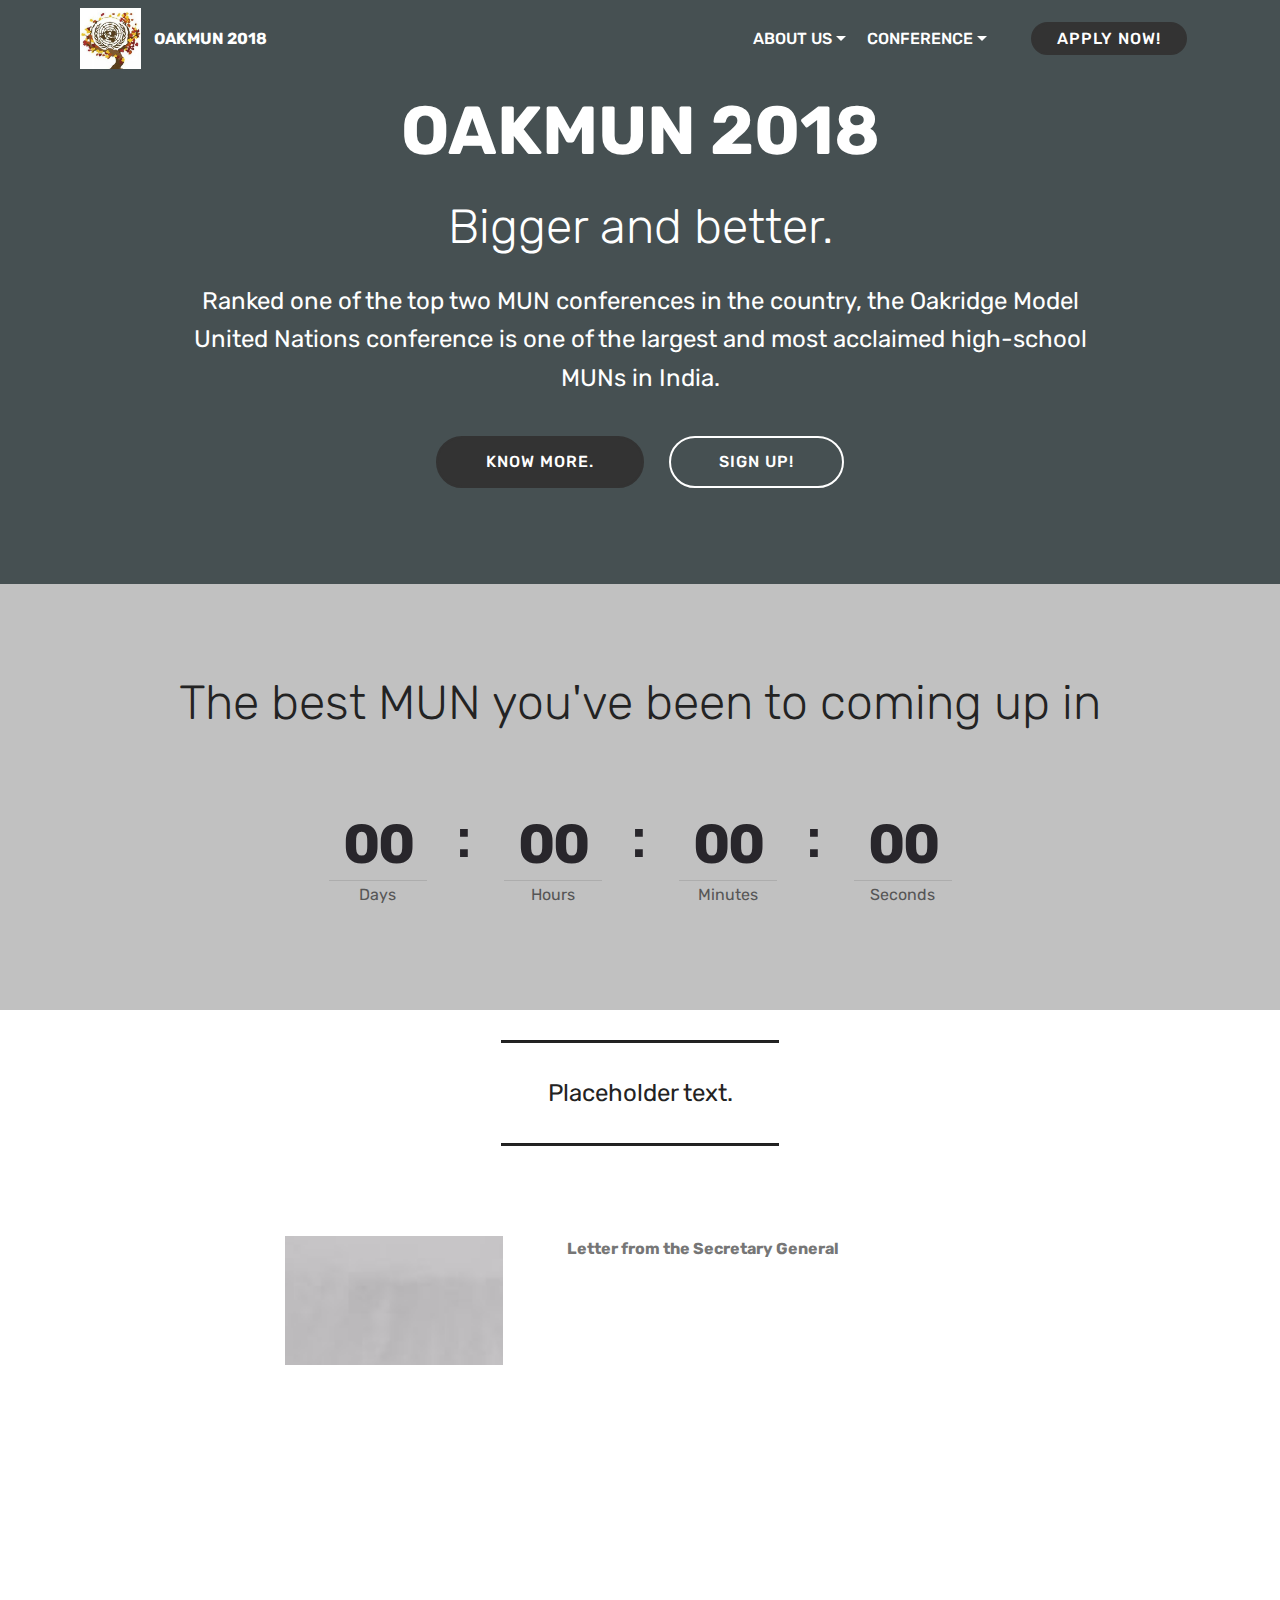
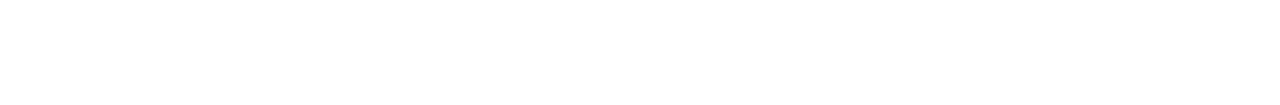
==== index.html @ 8fcef370 "create github pages" ====
<!DOCTYPE html>
<html >
<head>
  <!-- Site made with Mobirise Website Builder v4.6.2, https://mobirise.com -->
  <meta charset="UTF-8">
  <meta http-equiv="X-UA-Compatible" content="IE=edge">
  <meta name="generator" content="Mobirise v4.6.2, mobirise.com">
  <meta name="viewport" content="width=device-width, initial-scale=1, minimum-scale=1">
  <link rel="shortcut icon" href="assets/images/oak-225x225.jpg" type="image/x-icon">
  <meta name="description" content="">
  <title>Home</title>
  <link rel="stylesheet" href="assets/tether/tether.min.css">
  <link rel="stylesheet" href="assets/bootstrap/css/bootstrap.min.css">
  <link rel="stylesheet" href="assets/bootstrap/css/bootstrap-grid.min.css">
  <link rel="stylesheet" href="assets/bootstrap/css/bootstrap-reboot.min.css">
  <link rel="stylesheet" href="assets/dropdown/css/style.css">
  <link rel="stylesheet" href="assets/socicon/css/styles.css">
  <link rel="stylesheet" href="assets/theme/css/style.css">
  <link rel="stylesheet" href="assets/mobirise/css/mbr-additional.css" type="text/css">
  
  
  
</head>
<body>
  <section class="menu cid-qHKepsmgeg" once="menu" id="menu1-0">

    

    <nav class="navbar navbar-expand beta-menu navbar-dropdown align-items-center navbar-fixed-top navbar-toggleable-sm">
        <button class="navbar-toggler navbar-toggler-right" type="button" data-toggle="collapse" data-target="#navbarSupportedContent" aria-controls="navbarSupportedContent" aria-expanded="false" aria-label="Toggle navigation">
            <div class="hamburger">
                <span></span>
                <span></span>
                <span></span>
                <span></span>
            </div>
        </button>
        <div class="menu-logo">
            <div class="navbar-brand">
                <span class="navbar-logo">
                    <a href="https://mobirise.com">
                         <img src="assets/images/oak-225x225.jpg" alt="Mobirise" title="" style="height: 3.8rem;">
                    </a>
                </span>
                <span class="navbar-caption-wrap"><a class="navbar-caption text-white display-4" href="https://mobirise.com">
                        OAKMUN 2018</a></span>
            </div>
        </div>
        <div class="collapse navbar-collapse" id="navbarSupportedContent">
            <ul class="navbar-nav nav-dropdown" data-app-modern-menu="true"><li class="nav-item dropdown">
                    <a class="nav-link link text-white dropdown-toggle display-4" href="https://mobirise.com" data-toggle="dropdown-submenu" aria-expanded="false">
                        
                        ABOUT US</a><div class="dropdown-menu"><a class="text-white dropdown-item display-4" href="https://mobirise.com">Secretariat</a><a class="text-white dropdown-item display-4" href="https://mobirise.com">Sponsors</a></div>
                </li><li class="nav-item dropdown open"><a class="nav-link link text-white dropdown-toggle display-4" href="https://mobirise.com" data-toggle="dropdown-submenu" aria-expanded="true">CONFERENCE</a><div class="dropdown-menu"><a class="text-white dropdown-item display-4" href="https://mobirise.com">Venue</a><a class="text-white dropdown-item display-4" href="https://mobirise.com">Committees</a></div></li>
                <li class="nav-item">
                    <a class="nav-link link text-white display-4" href="https://mobirise.com"></a>
                </li></ul>
            <div class="navbar-buttons mbr-section-btn"><a class="btn btn-sm btn-black display-4" href="https://mobirise.com">APPLY NOW!</a></div>
        </div>
    </nav>
</section>

<section class="engine"><a href="https://mobirise.ws/b">best web site creator</a></section><section class="header1 cid-qHKereffaA" id="header1-1">

    

    

    <div class="container">
        <div class="row justify-content-md-center">
            <div class="mbr-white col-md-10">
                <h1 class="mbr-section-title align-center mbr-bold pb-3 mbr-fonts-style display-1">
                    OAKMUN 2018</h1>
                <h3 class="mbr-section-subtitle align-center mbr-light pb-3 mbr-fonts-style display-2">Bigger and better.</h3>
                <p class="mbr-text align-center pb-3 mbr-fonts-style display-5">
                    Ranked one of the top two MUN conferences in the country, the Oakridge Model United Nations conference is one of the largest and most acclaimed high-school MUNs in India.
                </p>
                <div class="mbr-section-btn align-center"><a class="btn btn-md btn-black display-4" href="https://mobirise.com">KNOW MORE.</a> 
                    <a class="btn btn-md btn-white-outline display-4" href="https://mobirise.com">SIGN UP!</a></div>
            </div>
        </div>
    </div>

</section>

<section class="countdown1 cid-qHKeEKReWz" id="countdown1-4">
    
    
    
    <div class="container ">
        <h2 class="mbr-section-title pb-3 align-center mbr-fonts-style display-2">
            The best MUN you've been to coming up in</h2>
        <h3 class="mbr-section-subtitle align-center mbr-fonts-style display-5"></h3>
        
    </div>
    <div class="container countdown-cont align-center">
        <div class="daysCountdown" title="Days"></div>
        <div class="hoursCountdown" title="Hours"></div> 
        <div class="minutesCountdown" title="Minutes"></div> 
        <div class="secondsCountdown" title="Seconds"></div>
        <div class="countdown pt-5 mt-2" data-due-date="2018/07/20"> 
        </div>
    </div>
</section>

<section class="mbr-section article content9 cid-qHKewzQLJU" id="content9-2">
    
     

    <div class="container">
        <div class="inner-container" style="width: 100%;">
            <hr class="line" style="width: 25%;">
            <div class="section-text align-center mbr-fonts-style display-5">Placeholder text.</div>
            <hr class="line" style="width: 25%;">
        </div>
        </div>
</section>

<section class="mbr-section content6 cid-qHKeySL7YF" id="content6-3">
    
     
    
    <div class="container">
        <div class="media-container-row">
            <div class="col-12 col-md-8">
                <div class="media-container-row">
                    <div class="mbr-figure" style="width: 60%;">
                      <img src="assets/images/01.jpg" alt="Mobirise" title="">  
                    </div>
                    <div class="media-content">
                        <div class="mbr-section-text">
                            <p class="mbr-text mb-0 mbr-fonts-style display-7"><strong>Letter from the Secretary General</strong></p>
                        </div>
                    </div>
                </div>
            </div>
        </div>
    </div>
</section>

<section class="cid-qHKh993FsL mbr-reveal" id="footer1-5">

    

    

    <div class="container">
        <div class="media-container-row content text-white">
            <div class="col-12 col-md-3">
                <div class="media-wrap">
                    <a href="https://mobirise.com/">
                        <img src="assets/images/oak-225x225.jpg" alt="Mobirise" title="">
                    </a>
                </div>
            </div>
            <div class="col-12 col-md-3 mbr-fonts-style display-7">
                <h5 class="pb-3">
                    Address
                </h5>
                <p class="mbr-text">Oakridge International</p>
            </div>
            <div class="col-12 col-md-3 mbr-fonts-style display-7">
                <h5 class="pb-3"></h5>
                <p class="mbr-text"></p>
            </div>
            <div class="col-12 col-md-3 mbr-fonts-style display-7">
                <h5 class="pb-3"></h5>
                <p class="mbr-text"></p>
            </div>
        </div>
        <div class="footer-lower">
            <div class="media-container-row">
                <div class="col-sm-12">
                    <hr>
                </div>
            </div>
            <div class="media-container-row mbr-white">
                <div class="col-sm-6 copyright">
                    <p class="mbr-text mbr-fonts-style display-7"></p>
                </div>
                <div class="col-md-6">
                    <div class="social-list align-right">
                        <div class="soc-item">
                            <a href="https://twitter.com/mobirise" target="_blank">
                                <span class="socicon-twitter socicon mbr-iconfont mbr-iconfont-social"></span>
                            </a>
                        </div>
                        <div class="soc-item">
                            <a href="https://www.facebook.com/pages/Mobirise/1616226671953247" target="_blank">
                                <span class="socicon-facebook socicon mbr-iconfont mbr-iconfont-social"></span>
                            </a>
                        </div>
                        <div class="soc-item">
                            <a href="https://www.youtube.com/c/mobirise" target="_blank">
                                <span class="socicon-youtube socicon mbr-iconfont mbr-iconfont-social"></span>
                            </a>
                        </div>
                        <div class="soc-item">
                            <a href="https://instagram.com/mobirise" target="_blank">
                                <span class="socicon-instagram socicon mbr-iconfont mbr-iconfont-social"></span>
                            </a>
                        </div>
                        <div class="soc-item">
                            <a href="https://plus.google.com/u/0/+Mobirise" target="_blank">
                                <span class="socicon-googleplus socicon mbr-iconfont mbr-iconfont-social"></span>
                            </a>
                        </div>
                        <div class="soc-item">
                            <a href="https://www.behance.net/Mobirise" target="_blank">
                                <span class="socicon-behance socicon mbr-iconfont mbr-iconfont-social"></span>
                            </a>
                        </div>
                    </div>
                </div>
            </div>
        </div>
    </div>
</section>


  <script src="assets/web/assets/jquery/jquery.min.js"></script>
  <script src="assets/popper/popper.min.js"></script>
  <script src="assets/tether/tether.min.js"></script>
  <script src="assets/bootstrap/js/bootstrap.min.js"></script>
  <script src="assets/smoothscroll/smooth-scroll.js"></script>
  <script src="assets/dropdown/js/script.min.js"></script>
  <script src="assets/touchswipe/jquery.touch-swipe.min.js"></script>
  <script src="assets/countdown/jquery.countdown.min.js"></script>
  <script src="assets/theme/js/script.js"></script>
  
  
</body>
</html>
---- assets/dropdown/css/style.css ----
.navbar-dropdown {
  left: 0;
  padding: 0;
  position: absolute;
  right: 0;
  top: 0;
  transition: all 0.45s ease;
  z-index: 1030;
  background: #282828; }
  .navbar-dropdown .navbar-logo {
    margin-right: 0.8rem;
    transition: margin 0.3s ease-in-out;
    vertical-align: middle; }
    .navbar-dropdown .navbar-logo img {
      height: 3.125rem;
      transition: all 0.3s ease-in-out; }
    .navbar-dropdown .navbar-logo.mbr-iconfont {
      font-size: 3.125rem;
      line-height: 3.125rem; }
  .navbar-dropdown .navbar-caption {
    font-weight: 700;
    white-space: normal;
    vertical-align: -4px;
    line-height: 3.125rem !important; }
    .navbar-dropdown .navbar-caption, .navbar-dropdown .navbar-caption:hover {
      color: inherit;
      text-decoration: none; }
  .navbar-dropdown .mbr-iconfont + .navbar-caption {
    vertical-align: -1px; }
  .navbar-dropdown.navbar-fixed-top {
    position: fixed; }
  .navbar-dropdown .navbar-brand span {
    vertical-align: -4px; }
  .navbar-dropdown.bg-color.transparent {
    background: none; }
  .navbar-dropdown.navbar-short .navbar-brand {
    padding: 0.625rem 0; }
    .navbar-dropdown.navbar-short .navbar-brand span {
      vertical-align: -1px; }
  .navbar-dropdown.navbar-short .navbar-caption {
    line-height: 2.375rem !important;
    vertical-align: -2px; }
  .navbar-dropdown.navbar-short .navbar-logo {
    margin-right: 0.5rem; }
    .navbar-dropdown.navbar-short .navbar-logo img {
      height: 2.375rem; }
    .navbar-dropdown.navbar-short .navbar-logo.mbr-iconfont {
      font-size: 2.375rem;
      line-height: 2.375rem; }
  .navbar-dropdown.navbar-short .mbr-table-cell {
    height: 3.625rem; }
  .navbar-dropdown .navbar-close {
    left: 0.6875rem;
    position: fixed;
    top: 0.75rem;
    z-index: 1000; }
  .navbar-dropdown .hamburger-icon {
    content: "";
    display: inline-block;
    vertical-align: middle;
    width: 16px;
    -webkit-box-shadow: 0 -6px 0 1px #282828,0 0 0 1px #282828,0 6px 0 1px #282828;
    -moz-box-shadow: 0 -6px 0 1px #282828,0 0 0 1px #282828,0 6px 0 1px #282828;
    box-shadow: 0 -6px 0 1px #282828,0 0 0 1px #282828,0 6px 0 1px #282828; }

.dropdown-menu .dropdown-toggle[data-toggle="dropdown-submenu"]::after {
  border-bottom: 0.35em solid transparent;
  border-left: 0.35em solid;
  border-right: 0;
  border-top: 0.35em solid transparent;
  margin-left: 0.3rem; }

.dropdown-menu .dropdown-item:focus {
  outline: 0; }

.nav-dropdown {
  font-size: 0.75rem;
  font-weight: 500;
  height: auto !important; }
  .nav-dropdown .nav-btn {
    padding-left: 1rem; }
  .nav-dropdown .link {
    margin: .667em 1.667em;
    font-weight: 500;
    padding: 0;
    transition: color .2s ease-in-out; }
    .nav-dropdown .link.dropdown-toggle {
      margin-right: 2.583em; }
      .nav-dropdown .link.dropdown-toggle::after {
        margin-left: .25rem;
        border-top: 0.35em solid;
        border-right: 0.35em solid transparent;
        border-left: 0.35em solid transparent;
        border-bottom: 0; }
      .nav-dropdown .link.dropdown-toggle[aria-expanded="true"] {
        margin: 0;
        padding: 0.667em 3.263em  0.667em 1.667em; }
  .nav-dropdown .link::after,
  .nav-dropdown .dropdown-item::after {
    color: inherit; }
  .nav-dropdown .btn {
    font-size: 0.75rem;
    font-weight: 700;
    letter-spacing: 0;
    margin-bottom: 0;
    padding-left: 1.25rem;
    padding-right: 1.25rem; }
  .nav-dropdown .dropdown-menu {
    border-radius: 0;
    border: 0;
    left: 0;
    margin: 0;
    padding-bottom: 1.25rem;
    padding-top: 1.25rem;
    position: relative; }
  .nav-dropdown .dropdown-submenu {
    margin-left: 0.125rem;
    top: 0; }
  .nav-dropdown .dropdown-item {
    font-weight: 500;
    line-height: 2;
    padding: 0.3846em 4.615em 0.3846em 1.5385em;
    position: relative;
    transition: color .2s ease-in-out, background-color .2s ease-in-out; }
    .nav-dropdown .dropdown-item::after {
      margin-top: -0.3077em;
      position: absolute;
      right: 1.1538em;
      top: 50%; }
    .nav-dropdown .dropdown-item:focus, .nav-dropdown .dropdown-item:hover {
      background: none; }

@media (max-width: 767px) {
  .nav-dropdown.navbar-toggleable-sm {
    bottom: 0;
    display: none;
    left: 0;
    overflow-x: hidden;
    position: fixed;
    top: 0;
    transform: translateX(-100%);
    -ms-transform: translateX(-100%);
    -webkit-transform: translateX(-100%);
    width: 18.75rem;
    z-index: 999; } }
.nav-dropdown.navbar-toggleable-xl {
  bottom: 0;
  display: none;
  left: 0;
  overflow-x: hidden;
  position: fixed;
  top: 0;
  transform: translateX(-100%);
  -ms-transform: translateX(-100%);
  -webkit-transform: translateX(-100%);
  width: 18.75rem;
  z-index: 999; }

.nav-dropdown-sm {
  display: block !important;
  overflow-x: hidden;
  overflow: auto;
  padding-top: 3.875rem; }
  .nav-dropdown-sm::after {
    content: "";
    display: block;
    height: 3rem;
    width: 100%; }
  .nav-dropdown-sm.collapse.in ~ .navbar-close {
    display: block !important; }
  .nav-dropdown-sm.collapsing, .nav-dropdown-sm.collapse.in {
    transform: translateX(0);
    -ms-transform: translateX(0);
    -webkit-transform: translateX(0);
    transition: all 0.25s ease-out;
    -webkit-transition: all 0.25s ease-out;
    background: #282828; }
  .nav-dropdown-sm.collapsing[aria-expanded="false"] {
    transform: translateX(-100%);
    -ms-transform: translateX(-100%);
    -webkit-transform: translateX(-100%); }
  .nav-dropdown-sm .nav-item {
    display: block;
    margin-left: 0 !important;
    padding-left: 0; }
  .nav-dropdown-sm .link,
  .nav-dropdown-sm .dropdown-item {
    border-top: 1px dotted rgba(255, 255, 255, 0.1);
    font-size: 0.8125rem;
    line-height: 1.6;
    margin: 0 !important;
    padding: 0.875rem 2.4rem 0.875rem 1.5625rem !important;
    position: relative;
    white-space: normal; }
    .nav-dropdown-sm .link:focus, .nav-dropdown-sm .link:hover,
    .nav-dropdown-sm .dropdown-item:focus,
    .nav-dropdown-sm .dropdown-item:hover {
      background: rgba(0, 0, 0, 0.2) !important;
      color: #c0a375; }
  .nav-dropdown-sm .nav-btn {
    position: relative;
    padding: 1.5625rem 1.5625rem 0 1.5625rem; }
    .nav-dropdown-sm .nav-btn::before {
      border-top: 1px dotted rgba(255, 255, 255, 0.1);
      content: "";
      left: 0;
      position: absolute;
      top: 0;
      width: 100%; }
    .nav-dropdown-sm .nav-btn + .nav-btn {
      padding-top: 0.625rem; }
      .nav-dropdown-sm .nav-btn + .nav-btn::before {
        display: none; }
  .nav-dropdown-sm .btn {
    padding: 0.625rem 0; }
  .nav-dropdown-sm .dropdown-toggle[data-toggle="dropdown-submenu"]::after {
    margin-left: .25rem;
    border-top: 0.35em solid;
    border-right: 0.35em solid transparent;
    border-left: 0.35em solid transparent;
    border-bottom: 0; }
  .nav-dropdown-sm .dropdown-toggle[data-toggle="dropdown-submenu"][aria-expanded="true"]::after {
    border-top: 0;
    border-right: 0.35em solid transparent;
    border-left: 0.35em solid transparent;
    border-bottom: 0.35em solid; }
  .nav-dropdown-sm .dropdown-menu {
    margin: 0;
    padding: 0;
    position: relative;
    top: 0;
    left: 0;
    width: 100%;
    border: 0;
    float: none;
    border-radius: 0;
    background: none; }
  .nav-dropdown-sm .dropdown-submenu {
    left: 100%;
    margin-left: 0.125rem;
    margin-top: -1.25rem;
    top: 0; }

.navbar-toggleable-sm .nav-dropdown .dropdown-menu {
  position: absolute; }

.navbar-toggleable-sm .nav-dropdown .dropdown-submenu {
  left: 100%;
  margin-left: 0.125rem;
  margin-top: -1.25rem;
  top: 0; }

.navbar-toggleable-sm.opened .nav-dropdown .dropdown-menu {
  position: relative; }

.navbar-toggleable-sm.opened .nav-dropdown .dropdown-submenu {
  left: 0;
  margin-left: 00rem;
  margin-top: 0rem;
  top: 0; }

.is-builder .nav-dropdown.collapsing {
  transition: none !important; }

/*# sourceMappingURL=style.css.map */
---- assets/socicon/css/styles.css ----
@charset "UTF-8";

@font-face {
  font-family: "socicon";
  src:url("../fonts/socicon.eot");
  src:url("../fonts/socicon.eot?#iefix") format("embedded-opentype"),
    url("../fonts/socicon.woff") format("woff"),
    url("../fonts/socicon.ttf") format("truetype"),
    url("../fonts/socicon.svg#socicon") format("svg");
  font-weight: normal;
  font-style: normal;

}

[data-icon]:before {
  font-family: "socicon" !important;
  content: attr(data-icon);
  font-style: normal !important;
  font-weight: normal !important;
  font-variant: normal !important;
  text-transform: none !important;
  speak: none;
  line-height: 1;
  -webkit-font-smoothing: antialiased;
  -moz-osx-font-smoothing: grayscale;
}

[class^="socicon-"]:before,
[class*=" socicon-"]:before {
  font-family: "socicon" !important;
  font-style: normal !important;
  font-weight: normal !important;
  font-variant: normal !important;
  text-transform: none !important;
  speak: none;
  line-height: 1;
  -webkit-font-smoothing: antialiased;
  -moz-osx-font-smoothing: grayscale;
}

.socicon-modelmayhem:before {
  content: "\e000";
}
.socicon-mixcloud:before {
  content: "\e001";
}
.socicon-drupal:before {
  content: "\e002";
}
.socicon-swarm:before {
  content: "\e003";
}
.socicon-istock:before {
  content: "\e004";
}
.socicon-yammer:before {
  content: "\e005";
}
.socicon-ello:before {
  content: "\e006";
}
.socicon-stackoverflow:before {
  content: "\e007";
}
.socicon-persona:before {
  content: "\e008";
}
.socicon-triplej:before {
  content: "\e009";
}
.socicon-houzz:before {
  content: "\e00a";
}
.socicon-rss:before {
  content: "\e00b";
}
.socicon-paypal:before {
  content: "\e00c";
}
.socicon-odnoklassniki:before {
  content: "\e00d";
}
.socicon-airbnb:before {
  content: "\e00e";
}
.socicon-periscope:before {
  content: "\e00f";
}
.socicon-outlook:before {
  content: "\e010";
}
.socicon-coderwall:before {
  content: "\e011";
}
.socicon-tripadvisor:before {
  content: "\e012";
}
.socicon-appnet:before {
  content: "\e013";
}
.socicon-goodreads:before {
  content: "\e014";
}
.socicon-tripit:before {
  content: "\e015";
}
.socicon-lanyrd:before {
  content: "\e016";
}
.socicon-slideshare:before {
  content: "\e017";
}
.socicon-buffer:before {
  content: "\e018";
}
.socicon-disqus:before {
  content: "\e019";
}
.socicon-vkontakte:before {
  content: "\e01a";
}
.socicon-whatsapp:before {
  content: "\e01b";
}
.socicon-patreon:before {
  content: "\e01c";
}
.socicon-storehouse:before {
  content: "\e01d";
}
.socicon-pocket:before {
  content: "\e01e";
}
.socicon-mail:before {
  content: "\e01f";
}
.socicon-blogger:before {
  content: "\e020";
}
.socicon-technorati:before {
  content: "\e021";
}
.socicon-reddit:before {
  content: "\e022";
}
.socicon-dribbble:before {
  content: "\e023";
}
.socicon-stumbleupon:before {
  content: "\e024";
}
.socicon-digg:before {
  content: "\e025";
}
.socicon-envato:before {
  content: "\e026";
}
.socicon-behance:before {
  content: "\e027";
}
.socicon-delicious:before {
  content: "\e028";
}
.socicon-deviantart:before {
  content: "\e029";
}
.socicon-forrst:before {
  content: "\e02a";
}
.socicon-play:before {
  content: "\e02b";
}
.socicon-zerply:before {
  content: "\e02c";
}
.socicon-wikipedia:before {
  content: "\e02d";
}
.socicon-apple:before {
  content: "\e02e";
}
.socicon-flattr:before {
  content: "\e02f";
}
.socicon-github:before {
  content: "\e030";
}
.socicon-renren:before {
  content: "\e031";
}
.socicon-friendfeed:before {
  content: "\e032";
}
.socicon-newsvine:before {
  content: "\e033";
}
.socicon-identica:before {
  content: "\e034";
}
.socicon-bebo:before {
  content: "\e035";
}
.socicon-zynga:before {
  content: "\e036";
}
.socicon-steam:before {
  content: "\e037";
}
.socicon-xbox:before {
  content: "\e038";
}
.socicon-windows:before {
  content: "\e039";
}
.socicon-qq:before {
  content: "\e03a";
}
.socicon-douban:before {
  content: "\e03b";
}
.socicon-meetup:before {
  content: "\e03c";
}
.socicon-playstation:before {
  content: "\e03d";
}
.socicon-android:before {
  content: "\e03e";
}
.socicon-snapchat:before {
  content: "\e03f";
}
.socicon-twitter:before {
  content: "\e040";
}
.socicon-facebook:before {
  content: "\e041";
}
.socicon-googleplus:before {
  content: "\e042";
}
.socicon-pinterest:before {
  content: "\e043";
}
.socicon-foursquare:before {
  content: "\e044";
}
.socicon-yahoo:before {
  content: "\e045";
}
.socicon-skype:before {
  content: "\e046";
}
.socicon-yelp:before {
  content: "\e047";
}
.socicon-feedburner:before {
  content: "\e048";
}
.socicon-linkedin:before {
  content: "\e049";
}
.socicon-viadeo:before {
  content: "\e04a";
}
.socicon-xing:before {
  content: "\e04b";
}
.socicon-myspace:before {
  content: "\e04c";
}
.socicon-soundcloud:before {
  content: "\e04d";
}
.socicon-spotify:before {
  content: "\e04e";
}
.socicon-grooveshark:before {
  content: "\e04f";
}
.socicon-lastfm:before {
  content: "\e050";
}
.socicon-youtube:before {
  content: "\e051";
}
.socicon-vimeo:before {
  content: "\e052";
}
.socicon-dailymotion:before {
  content: "\e053";
}
.socicon-vine:before {
  content: "\e054";
}
.socicon-flickr:before {
  content: "\e055";
}
.socicon-500px:before {
  content: "\e056";
}
.socicon-wordpress:before {
  content: "\e058";
}
.socicon-tumblr:before {
  content: "\e059";
}
.socicon-twitch:before {
  content: "\e05a";
}
.socicon-8tracks:before {
  content: "\e05b";
}
.socicon-amazon:before {
  content: "\e05c";
}
.socicon-icq:before {
  content: "\e05d";
}
.socicon-smugmug:before {
  content: "\e05e";
}
.socicon-ravelry:before {
  content: "\e05f";
}
.socicon-weibo:before {
  content: "\e060";
}
.socicon-baidu:before {
  content: "\e061";
}
.socicon-angellist:before {
  content: "\e062";
}
.socicon-ebay:before {
  content: "\e063";
}
.socicon-imdb:before {
  content: "\e064";
}
.socicon-stayfriends:before {
  content: "\e065";
}
.socicon-residentadvisor:before {
  content: "\e066";
}
.socicon-google:before {
  content: "\e067";
}
.socicon-yandex:before {
  content: "\e068";
}
.socicon-sharethis:before {
  content: "\e069";
}
.socicon-bandcamp:before {
  content: "\e06a";
}
.socicon-itunes:before {
  content: "\e06b";
}
.socicon-deezer:before {
  content: "\e06c";
}
.socicon-telegram:before {
  content: "\e06e";
}
.socicon-openid:before {
  content: "\e06f";
}
.socicon-amplement:before {
  content: "\e070";
}
.socicon-viber:before {
  content: "\e071";
}
.socicon-zomato:before {
  content: "\e072";
}
.socicon-draugiem:before {
  content: "\e074";
}
.socicon-endomodo:before {
  content: "\e075";
}
.socicon-filmweb:before {
  content: "\e076";
}
.socicon-stackexchange:before {
  content: "\e077";
}
.socicon-wykop:before {
  content: "\e078";
}
.socicon-teamspeak:before {
  content: "\e079";
}
.socicon-teamviewer:before {
  content: "\e07a";
}
.socicon-ventrilo:before {
  content: "\e07b";
}
.socicon-younow:before {
  content: "\e07c";
}
.socicon-raidcall:before {
  content: "\e07d";
}
.socicon-mumble:before {
  content: "\e07e";
}
.socicon-medium:before {
  content: "\e06d";
}
.socicon-bebee:before {
  content: "\e07f";
}
.socicon-hitbox:before {
  content: "\e080";
}
.socicon-reverbnation:before {
  content: "\e081";
}
.socicon-formulr:before {
  content: "\e082";
}
.socicon-instagram:before {
  content: "\e057";
}
.socicon-battlenet:before {
  content: "\e083";
}
.socicon-chrome:before {
  content: "\e084";
}
.socicon-discord:before {
  content: "\e086";
}
.socicon-issuu:before {
  content: "\e087";
}
.socicon-macos:before {
  content: "\e088";
}
.socicon-firefox:before {
  content: "\e089";
}
.socicon-opera:before {
  content: "\e08d";
}
.socicon-keybase:before {
  content: "\e090";
}
.socicon-alliance:before {
  content: "\e091";
}
.socicon-livejournal:before {
  content: "\e092";
}
.socicon-googlephotos:before {
  content: "\e093";
}
.socicon-horde:before {
  content: "\e094";
}
.socicon-etsy:before {
  content: "\e095";
}
.socicon-zapier:before {
  content: "\e096";
}
.socicon-google-scholar:before {
  content: "\e097";
}
.socicon-researchgate:before {
  content: "\e098";
}
.socicon-wechat:before {
  content: "\e099";
}
.socicon-strava:before {
  content: "\e09a";
}
.socicon-line:before {
  content: "\e09b";
}
.socicon-lyft:before {
  content: "\e09c";
}
.socicon-uber:before {
  content: "\e09d";
}
.socicon-songkick:before {
  content: "\e09e";
}
.socicon-viewbug:before {
  content: "\e09f";
}
.socicon-googlegroups:before {
  content: "\e0a0";
}
.socicon-quora:before {
  content: "\e073";
}
.socicon-diablo:before {
  content: "\e085";
}
.socicon-blizzard:before {
  content: "\e0a1";
}
.socicon-hearthstone:before {
  content: "\e08b";
}
.socicon-heroes:before {
  content: "\e08a";
}
.socicon-overwatch:before {
  content: "\e08c";
}
.socicon-warcraft:before {
  content: "\e08e";
}
.socicon-starcraft:before {
  content: "\e08f";
}
.socicon-beam:before {
  content: "\e0a2";
}
.socicon-curse:before {
  content: "\e0a3";
}
.socicon-player:before {
  content: "\e0a4";
}
.socicon-streamjar:before {
  content: "\e0a5";
}
.socicon-nintendo:before {
  content: "\e0a6";
}
.socicon-hellocoton:before {
  content: "\e0a7";
}
---- assets/theme/css/style.css ----
/*!
 * Mobirise v4 theme (https://mobirise.com/)
 * Copyright 2017 Mobirise
 */
section {
  background-color: #eeeeee; }

section,
.container,
.container-fluid {
  position: relative;
  word-wrap: break-word; }

a.mbr-iconfont:hover {
  text-decoration: none; }

.article .lead p, .article .lead ul, .article .lead ol, .article .lead pre, .article .lead blockquote {
  margin-bottom: 0; }

a {
  font-style: normal;
  font-weight: 400;
  cursor: pointer; }
  a, a:hover {
    text-decoration: none; }

figure {
  margin-bottom: 0; }

body {
  color: #232323; }

h1, h2, h3, h4, h5, h6,
.h1, .h2, .h3, .h4, .h5, .h6,
.display-1, .display-2, .display-3, .display-4 {
  line-height: 1;
  word-break: break-word;
  word-wrap: break-word; }

b, strong {
  font-weight: bold; }

blockquote {
  padding: 10px 0 10px 20px;
  position: relative;
  border-left: 2px solid;
  border-color: #ff3366; }

input:-webkit-autofill, input:-webkit-autofill:hover, input:-webkit-autofill:focus, input:-webkit-autofill:active {
  transition-delay: 9999s;
  transition-property: background-color, color; }

textarea[type="hidden"] {
  display: none; }

body {
  position: relative; }

section {
  background-position: 50% 50%;
  background-repeat: no-repeat;
  background-size: cover; }
  section .mbr-background-video,
  section .mbr-background-video-preview {
    position: absolute;
    bottom: 0;
    left: 0;
    right: 0;
    top: 0; }

.hidden {
  visibility: hidden; }

.mbr-z-index20 {
  z-index: 20; }

/*! Base colors */
.mbr-white {
  color: #ffffff; }

.mbr-black {
  color: #000000; }

.mbr-bg-white {
  background-color: #ffffff; }

.mbr-bg-black {
  background-color: #000000; }

/*! Text-aligns */
.align-left {
  text-align: left; }

.align-center {
  text-align: center; }

.align-right {
  text-align: right; }

@media (max-width: 767px) {
  .align-left, .align-center, .align-right, .mbr-section-btn, .mbr-section-title {
    text-align: center; } }
/*! Font-weight  */
.mbr-light {
  font-weight: 300; }

.mbr-regular {
  font-weight: 400; }

.mbr-semibold {
  font-weight: 500; }

.mbr-bold {
  font-weight: 700; }

/*! Media  */
.media-size-item {
  -webkit-flex: 1 1 auto;
  -moz-flex: 1 1 auto;
  -ms-flex: 1 1 auto;
  -o-flex: 1 1 auto;
  flex: 1 1 auto; }

.media-content {
  -webkit-flex-basis: 100%;
  flex-basis: 100%; }

.media-container-row {
  display: -ms-flexbox;
  display: -webkit-flex;
  display: flex;
  -webkit-flex-direction: row;
  -ms-flex-direction: row;
  flex-direction: row;
  -webkit-flex-wrap: wrap;
  -ms-flex-wrap: wrap;
  flex-wrap: wrap;
  -webkit-justify-content: center;
  -ms-flex-pack: center;
  justify-content: center;
  -webkit-align-content: center;
  -ms-flex-line-pack: center;
  align-content: center;
  -webkit-align-items: start;
  -ms-flex-align: start;
  align-items: start; }
  .media-container-row .media-size-item {
    width: 400px; }

.media-container-column {
  display: -ms-flexbox;
  display: -webkit-flex;
  display: flex;
  -webkit-flex-direction: column;
  -ms-flex-direction: column;
  flex-direction: column;
  -webkit-flex-wrap: wrap;
  -ms-flex-wrap: wrap;
  flex-wrap: wrap;
  -webkit-justify-content: center;
  -ms-flex-pack: center;
  justify-content: center;
  -webkit-align-content: center;
  -ms-flex-line-pack: center;
  align-content: center;
  -webkit-align-items: stretch;
  -ms-flex-align: stretch;
  align-items: stretch; }
  .media-container-column > * {
    width: 100%; }

@media (min-width: 992px) {
  .media-container-row {
    -webkit-flex-wrap: nowrap;
    -ms-flex-wrap: nowrap;
    flex-wrap: nowrap; } }
figure {
  overflow: hidden; }

figure[mbr-media-size] {
  transition: width 0.1s; }

.mbr-figure img, .mbr-figure iframe {
  display: block;
  width: 100%; }

.card {
  background-color: transparent;
  border: none; }

.card-img {
  text-align: center;
  flex-shrink: 0; }

.media {
  max-width: 100%;
  margin: 0 auto; }

.mbr-figure {
  -ms-flex-item-align: center;
  -ms-grid-row-align: center;
  -webkit-align-self: center;
  align-self: center; }

.media-container > div {
  max-width: 100%; }

.mbr-figure img, .card-img img {
  width: 100%; }

@media (max-width: 991px) {
  .media-size-item {
    width: auto !important; }

  .media {
    width: auto; }

  .mbr-figure {
    width: 100% !important; } }
/*! Buttons */
.mbr-section-btn {
  margin-left: -.25rem;
  margin-right: -.25rem;
  font-size: 0; }

nav .mbr-section-btn {
  margin-left: 0rem;
  margin-right: 0rem; }

/*! Btn icon margin */
.btn .mbr-iconfont, .btn.btn-sm .mbr-iconfont {
  cursor: pointer;
  margin-right: 0.5rem; }

.btn.btn-md .mbr-iconfont, .btn.btn-md .mbr-iconfont {
  margin-right: 0.8rem; }

.mbr-regular {
  font-weight: 400; }

.mbr-semibold {
  font-weight: 500; }

.mbr-bold {
  font-weight: 700; }

[type="submit"] {
  -webkit-appearance: none; }

/*! Full-screen */
.mbr-fullscreen .mbr-overlay {
  min-height: 100vh; }

.mbr-fullscreen {
  display: flex;
  display: -webkit-flex;
  display: -moz-flex;
  display: -ms-flex;
  display: -o-flex;
  align-items: center;
  -webkit-align-items: center;
  min-height: 100vh;
  padding-top: 3rem;
  padding-bottom: 3rem; }

/*! Map */
.map {
  height: 25rem;
  position: relative; }
  .map iframe {
    width: 100%;
    height: 100%; }

/* Form */
.form-asterisk {
  font-family: initial;
  position: absolute;
  top: -2px;
  font-weight: normal; }

/*! Scroll to top arrow */
.mbr-arrow-up {
  bottom: 25px;
  right: 90px;
  position: fixed;
  text-align: right;
  z-index: 5000;
  color: #ffffff;
  font-size: 32px;
  transform: rotate(180deg);
  -webkit-transform: rotate(180deg); }

.mbr-arrow-up a {
  background: rgba(0, 0, 0, 0.2);
  border-radius: 3px;
  color: #fff;
  display: inline-block;
  height: 60px;
  width: 60px;
  outline-style: none !important;
  position: relative;
  text-decoration: none;
  transition: all .3s ease-in-out;
  cursor: pointer;
  text-align: center; }
  .mbr-arrow-up a:hover {
    background-color: rgba(0, 0, 0, 0.4); }
  .mbr-arrow-up a i {
    line-height: 60px; }

.mbr-arrow-up-icon {
  display: block;
  color: #fff; }

.mbr-arrow-up-icon::before {
  content: "\203a";
  display: inline-block;
  font-family: serif;
  font-size: 32px;
  line-height: 1;
  font-style: normal;
  position: relative;
  top: 6px;
  left: -4px;
  -webkit-transform: rotate(-90deg);
  transform: rotate(-90deg); }

/*! Arrow Down */
.mbr-arrow {
  position: absolute;
  bottom: 45px;
  left: 50%;
  width: 60px;
  height: 60px;
  cursor: pointer;
  background-color: rgba(80, 80, 80, 0.5);
  border-radius: 50%;
  -webkit-transform: translateX(-50%);
  transform: translateX(-50%); }
  .mbr-arrow > a {
    display: inline-block;
    text-decoration: none;
    outline-style: none;
    -webkit-animation: arrowdown 1.7s ease-in-out infinite;
    animation: arrowdown 1.7s ease-in-out infinite; }
    .mbr-arrow > a > i {
      position: absolute;
      top: -2px;
      left: 15px;
      font-size: 2rem; }

@keyframes arrowdown {
  0% {
    transform: translateY(0px);
    -webkit-transform: translateY(0px); }
  50% {
    transform: translateY(-5px);
    -webkit-transform: translateY(-5px); }
  100% {
    transform: translateY(0px);
    -webkit-transform: translateY(0px); } }
@-webkit-keyframes arrowdown {
  0% {
    transform: translateY(0px);
    -webkit-transform: translateY(0px); }
  50% {
    transform: translateY(-5px);
    -webkit-transform: translateY(-5px); }
  100% {
    transform: translateY(0px);
    -webkit-transform: translateY(0px); } }
@media (max-width: 500px) {
  .mbr-arrow-up {
    left: 50%;
    right: auto;
    transform: translateX(-50%) rotate(180deg);
    -webkit-transform: translateX(-50%) rotate(180deg); } }
/*Gradients animation*/
@keyframes gradient-animation {
  from {
    background-position: 0% 100%;
    animation-timing-function: ease-in-out; }
  to {
    background-position: 100% 0%;
    animation-timing-function: ease-in-out; } }
@-webkit-keyframes gradient-animation {
  from {
    background-position: 0% 100%;
    animation-timing-function: ease-in-out; }
  to {
    background-position: 100% 0%;
    animation-timing-function: ease-in-out; } }
.bg-gradient {
  background-size: 200% 200%;
  animation: gradient-animation 5s infinite alternate;
  -webkit-animation: gradient-animation 5s infinite alternate; }

.menu .navbar-brand {
  display: -webkit-flex; }
  .menu .navbar-brand span {
    display: flex;
    display: -webkit-flex; }
  .menu .navbar-brand .navbar-caption-wrap {
    display: -webkit-flex; }
  .menu .navbar-brand .navbar-logo img {
    display: -webkit-flex; }
@media (min-width: 768px) and (max-width: 991px) {
  .menu .navbar-toggleable-sm .navbar-nav {
    display: -webkit-box;
    display: -webkit-flex;
    display: -ms-flexbox; } }
@media (min-width: 992px) {
  .menu .navbar-nav.nav-dropdown {
    display: -webkit-flex; }
  .menu .navbar-toggleable-sm .navbar-collapse {
    display: -webkit-flex !important; } }

/*# sourceMappingURL=style.css.map */
.engine {
	position: absolute;
	text-indent: -2400px;
	text-align: center;
	padding: 0;
	top: 0;
	left: -2400px;
}
---- assets/mobirise/css/mbr-additional.css ----
@import url(https://fonts.googleapis.com/css?family=Rubik:300,300i,400,400i,500,500i,700,700i,900,900i);





body {
  font-style: normal;
  line-height: 1.5;
}
.mbr-section-title {
  font-style: normal;
  line-height: 1.2;
}
.mbr-section-subtitle {
  line-height: 1.3;
}
.mbr-text {
  font-style: normal;
  line-height: 1.6;
}
.display-1 {
  font-family: 'Rubik', sans-serif;
  font-size: 4.25rem;
}
.display-1 > .mbr-iconfont {
  font-size: 6.8rem;
}
.display-2 {
  font-family: 'Rubik', sans-serif;
  font-size: 3rem;
}
.display-2 > .mbr-iconfont {
  font-size: 4.8rem;
}
.display-4 {
  font-family: 'Rubik', sans-serif;
  font-size: 1rem;
}
.display-4 > .mbr-iconfont {
  font-size: 1.6rem;
}
.display-5 {
  font-family: 'Rubik', sans-serif;
  font-size: 1.5rem;
}
.display-5 > .mbr-iconfont {
  font-size: 2.4rem;
}
.display-7 {
  font-family: 'Rubik', sans-serif;
  font-size: 1rem;
}
.display-7 > .mbr-iconfont {
  font-size: 1.6rem;
}
/* ---- Fluid typography for mobile devices ---- */
/* 1.4 - font scale ratio ( bootstrap == 1.42857 ) */
/* 100vw - current viewport width */
/* (48 - 20)  48 == 48rem == 768px, 20 == 20rem == 320px(minimal supported viewport) */
/* 0.65 - min scale variable, may vary */
@media (max-width: 768px) {
  .display-1 {
    font-size: 3.4rem;
    font-size: calc( 2.1374999999999997rem + (4.25 - 2.1374999999999997) * ((100vw - 20rem) / (48 - 20)));
    line-height: calc( 1.4 * (2.1374999999999997rem + (4.25 - 2.1374999999999997) * ((100vw - 20rem) / (48 - 20))));
  }
  .display-2 {
    font-size: 2.4rem;
    font-size: calc( 1.7rem + (3 - 1.7) * ((100vw - 20rem) / (48 - 20)));
    line-height: calc( 1.4 * (1.7rem + (3 - 1.7) * ((100vw - 20rem) / (48 - 20))));
  }
  .display-4 {
    font-size: 0.8rem;
    font-size: calc( 1rem + (1 - 1) * ((100vw - 20rem) / (48 - 20)));
    line-height: calc( 1.4 * (1rem + (1 - 1) * ((100vw - 20rem) / (48 - 20))));
  }
  .display-5 {
    font-size: 1.2rem;
    font-size: calc( 1.175rem + (1.5 - 1.175) * ((100vw - 20rem) / (48 - 20)));
    line-height: calc( 1.4 * (1.175rem + (1.5 - 1.175) * ((100vw - 20rem) / (48 - 20))));
  }
}
/* Buttons */
.btn {
  font-weight: 500;
  border-width: 2px;
  font-style: normal;
  letter-spacing: 1px;
  margin: .4rem .8rem;
  white-space: normal;
  -webkit-transition: all 0.3s ease-in-out;
  -moz-transition: all 0.3s ease-in-out;
  transition: all 0.3s ease-in-out;
  padding: 1rem 3rem;
  border-radius: 3px;
  display: inline-flex;
  align-items: center;
  justify-content: center;
  word-break: break-word;
}
.btn-sm {
  font-weight: 500;
  letter-spacing: 1px;
  -webkit-transition: all 0.3s ease-in-out;
  -moz-transition: all 0.3s ease-in-out;
  transition: all 0.3s ease-in-out;
  padding: 0.6rem 1.5rem;
  border-radius: 3px;
}
.btn-md {
  font-weight: 500;
  letter-spacing: 1px;
  margin: .4rem .8rem !important;
  -webkit-transition: all 0.3s ease-in-out;
  -moz-transition: all 0.3s ease-in-out;
  transition: all 0.3s ease-in-out;
  padding: 1rem 3rem;
  border-radius: 3px;
}
.btn-lg {
  font-weight: 500;
  letter-spacing: 1px;
  margin: .4rem .8rem !important;
  -webkit-transition: all 0.3s ease-in-out;
  -moz-transition: all 0.3s ease-in-out;
  transition: all 0.3s ease-in-out;
  padding: 1.2rem 3.2rem;
  border-radius: 3px;
}
.bg-primary {
  background-color: #149dcc !important;
}
.bg-success {
  background-color: #f7ed4a !important;
}
.bg-info {
  background-color: #82786e !important;
}
.bg-warning {
  background-color: #879a9f !important;
}
.bg-danger {
  background-color: #b1a374 !important;
}
.btn-primary,
.btn-primary:active {
  background-color: #149dcc;
  border-color: #149dcc;
  color: #ffffff;
}
.btn-primary:hover,
.btn-primary:focus,
.btn-primary.focus,
.btn-primary.active {
  color: #ffffff;
  background-color: #0d6786;
  border-color: #0d6786;
}
.btn-primary.disabled,
.btn-primary:disabled {
  color: #ffffff !important;
  background-color: #0d6786 !important;
  border-color: #0d6786 !important;
}
.btn-secondary,
.btn-secondary:active {
  background-color: #ff3366;
  border-color: #ff3366;
  color: #ffffff;
}
.btn-secondary:hover,
.btn-secondary:focus,
.btn-secondary.focus,
.btn-secondary.active {
  color: #ffffff;
  background-color: #e50039;
  border-color: #e50039;
}
.btn-secondary.disabled,
.btn-secondary:disabled {
  color: #ffffff !important;
  background-color: #e50039 !important;
  border-color: #e50039 !important;
}
.btn-info,
.btn-info:active {
  background-color: #82786e;
  border-color: #82786e;
  color: #ffffff;
}
.btn-info:hover,
.btn-info:focus,
.btn-info.focus,
.btn-info.active {
  color: #ffffff;
  background-color: #59524b;
  border-color: #59524b;
}
.btn-info.disabled,
.btn-info:disabled {
  color: #ffffff !important;
  background-color: #59524b !important;
  border-color: #59524b !important;
}
.btn-success,
.btn-success:active {
  background-color: #f7ed4a;
  border-color: #f7ed4a;
  color: #3f3c03;
}
.btn-success:hover,
.btn-success:focus,
.btn-success.focus,
.btn-success.active {
  color: #3f3c03;
  background-color: #eadd0a;
  border-color: #eadd0a;
}
.btn-success.disabled,
.btn-success:disabled {
  color: #3f3c03 !important;
  background-color: #eadd0a !important;
  border-color: #eadd0a !important;
}
.btn-warning,
.btn-warning:active {
  background-color: #879a9f;
  border-color: #879a9f;
  color: #ffffff;
}
.btn-warning:hover,
.btn-warning:focus,
.btn-warning.focus,
.btn-warning.active {
  color: #ffffff;
  background-color: #617479;
  border-color: #617479;
}
.btn-warning.disabled,
.btn-warning:disabled {
  color: #ffffff !important;
  background-color: #617479 !important;
  border-color: #617479 !important;
}
.btn-danger,
.btn-danger:active {
  background-color: #b1a374;
  border-color: #b1a374;
  color: #ffffff;
}
.btn-danger:hover,
.btn-danger:focus,
.btn-danger.focus,
.btn-danger.active {
  color: #ffffff;
  background-color: #8b7d4e;
  border-color: #8b7d4e;
}
.btn-danger.disabled,
.btn-danger:disabled {
  color: #ffffff !important;
  background-color: #8b7d4e !important;
  border-color: #8b7d4e !important;
}
.btn-white {
  color: #333333 !important;
}
.btn-white,
.btn-white:active {
  background-color: #ffffff;
  border-color: #ffffff;
  color: #808080;
}
.btn-white:hover,
.btn-white:focus,
.btn-white.focus,
.btn-white.active {
  color: #808080;
  background-color: #d9d9d9;
  border-color: #d9d9d9;
}
.btn-white.disabled,
.btn-white:disabled {
  color: #808080 !important;
  background-color: #d9d9d9 !important;
  border-color: #d9d9d9 !important;
}
.btn-black,
.btn-black:active {
  background-color: #333333;
  border-color: #333333;
  color: #ffffff;
}
.btn-black:hover,
.btn-black:focus,
.btn-black.focus,
.btn-black.active {
  color: #ffffff;
  background-color: #0d0d0d;
  border-color: #0d0d0d;
}
.btn-black.disabled,
.btn-black:disabled {
  color: #ffffff !important;
  background-color: #0d0d0d !important;
  border-color: #0d0d0d !important;
}
.btn-primary-outline,
.btn-primary-outline:active {
  background: none;
  border-color: #0b566f;
  color: #0b566f;
}
.btn-primary-outline:hover,
.btn-primary-outline:focus,
.btn-primary-outline.focus,
.btn-primary-outline.active {
  color: #ffffff;
  background-color: #149dcc;
  border-color: #149dcc;
}
.btn-primary-outline.disabled,
.btn-primary-outline:disabled {
  color: #ffffff !important;
  background-color: #149dcc !important;
  border-color: #149dcc !important;
}
.btn-secondary-outline,
.btn-secondary-outline:active {
  background: none;
  border-color: #cc0033;
  color: #cc0033;
}
.btn-secondary-outline:hover,
.btn-secondary-outline:focus,
.btn-secondary-outline.focus,
.btn-secondary-outline.active {
  color: #ffffff;
  background-color: #ff3366;
  border-color: #ff3366;
}
.btn-secondary-outline.disabled,
.btn-secondary-outline:disabled {
  color: #ffffff !important;
  background-color: #ff3366 !important;
  border-color: #ff3366 !important;
}
.btn-info-outline,
.btn-info-outline:active {
  background: none;
  border-color: #4b453f;
  color: #4b453f;
}
.btn-info-outline:hover,
.btn-info-outline:focus,
.btn-info-outline.focus,
.btn-info-outline.active {
  color: #ffffff;
  background-color: #82786e;
  border-color: #82786e;
}
.btn-info-outline.disabled,
.btn-info-outline:disabled {
  color: #ffffff !important;
  background-color: #82786e !important;
  border-color: #82786e !important;
}
.btn-success-outline,
.btn-success-outline:active {
  background: none;
  border-color: #d2c609;
  color: #d2c609;
}
.btn-success-outline:hover,
.btn-success-outline:focus,
.btn-success-outline.focus,
.btn-success-outline.active {
  color: #3f3c03;
  background-color: #f7ed4a;
  border-color: #f7ed4a;
}
.btn-success-outline.disabled,
.btn-success-outline:disabled {
  color: #3f3c03 !important;
  background-color: #f7ed4a !important;
  border-color: #f7ed4a !important;
}
.btn-warning-outline,
.btn-warning-outline:active {
  background: none;
  border-color: #55666b;
  color: #55666b;
}
.btn-warning-outline:hover,
.btn-warning-outline:focus,
.btn-warning-outline.focus,
.btn-warning-outline.active {
  color: #ffffff;
  background-color: #879a9f;
  border-color: #879a9f;
}
.btn-warning-outline.disabled,
.btn-warning-outline:disabled {
  color: #ffffff !important;
  background-color: #879a9f !important;
  border-color: #879a9f !important;
}
.btn-danger-outline,
.btn-danger-outline:active {
  background: none;
  border-color: #7a6e45;
  color: #7a6e45;
}
.btn-danger-outline:hover,
.btn-danger-outline:focus,
.btn-danger-outline.focus,
.btn-danger-outline.active {
  color: #ffffff;
  background-color: #b1a374;
  border-color: #b1a374;
}
.btn-danger-outline.disabled,
.btn-danger-outline:disabled {
  color: #ffffff !important;
  background-color: #b1a374 !important;
  border-color: #b1a374 !important;
}
.btn-black-outline,
.btn-black-outline:active {
  background: none;
  border-color: #000000;
  color: #000000;
}
.btn-black-outline:hover,
.btn-black-outline:focus,
.btn-black-outline.focus,
.btn-black-outline.active {
  color: #ffffff;
  background-color: #333333;
  border-color: #333333;
}
.btn-black-outline.disabled,
.btn-black-outline:disabled {
  color: #ffffff !important;
  background-color: #333333 !important;
  border-color: #333333 !important;
}
.btn-white-outline,
.btn-white-outline:active,
.btn-white-outline.active {
  background: none;
  border-color: #ffffff;
  color: #ffffff;
}
.btn-white-outline:hover,
.btn-white-outline:focus,
.btn-white-outline.focus {
  color: #333333;
  background-color: #ffffff;
  border-color: #ffffff;
}
.text-primary {
  color: #149dcc !important;
}
.text-secondary {
  color: #ff3366 !important;
}
.text-success {
  color: #f7ed4a !important;
}
.text-info {
  color: #82786e !important;
}
.text-warning {
  color: #879a9f !important;
}
.text-danger {
  color: #b1a374 !important;
}
.text-white {
  color: #ffffff !important;
}
.text-black {
  color: #000000 !important;
}
a.text-primary:hover,
a.text-primary:focus {
  color: #0b566f !important;
}
a.text-secondary:hover,
a.text-secondary:focus {
  color: #cc0033 !important;
}
a.text-success:hover,
a.text-success:focus {
  color: #d2c609 !important;
}
a.text-info:hover,
a.text-info:focus {
  color: #4b453f !important;
}
a.text-warning:hover,
a.text-warning:focus {
  color: #55666b !important;
}
a.text-danger:hover,
a.text-danger:focus {
  color: #7a6e45 !important;
}
a.text-white:hover,
a.text-white:focus {
  color: #b3b3b3 !important;
}
a.text-black:hover,
a.text-black:focus {
  color: #4d4d4d !important;
}
.alert-success {
  background-color: #70c770;
}
.alert-info {
  background-color: #82786e;
}
.alert-warning {
  background-color: #879a9f;
}
.alert-danger {
  background-color: #b1a374;
}
.mbr-section-btn a.btn:not(.btn-form) {
  border-radius: 100px;
}
.mbr-section-btn a.btn:not(.btn-form):hover {
  box-shadow: 0 10px 40px 0 rgba(0, 0, 0, 0.2);
}
.mbr-gallery-filter li a {
  border-radius: 100px !important;
}
.mbr-gallery-filter li.active .btn {
  background-color: #149dcc;
  border-color: #149dcc;
  color: #ffffff;
}
.mbr-gallery-filter li.active .btn:focus {
  box-shadow: none;
}
.nav-tabs .nav-link {
  border-radius: 100px !important;
}
.btn-form {
  border-radius: 0;
}
.btn-form:hover {
  cursor: pointer;
}
a,
a:hover {
  color: #149dcc;
}
.mbr-plan-header.bg-primary .mbr-plan-subtitle,
.mbr-plan-header.bg-primary .mbr-plan-price-desc {
  color: #b4e6f8;
}
.mbr-plan-header.bg-success .mbr-plan-subtitle,
.mbr-plan-header.bg-success .mbr-plan-price-desc {
  color: #ffffff;
}
.mbr-plan-header.bg-info .mbr-plan-subtitle,
.mbr-plan-header.bg-info .mbr-plan-price-desc {
  color: #beb8b2;
}
.mbr-plan-header.bg-warning .mbr-plan-subtitle,
.mbr-plan-header.bg-warning .mbr-plan-price-desc {
  color: #ced6d8;
}
.mbr-plan-header.bg-danger .mbr-plan-subtitle,
.mbr-plan-header.bg-danger .mbr-plan-price-desc {
  color: #dfd9c6;
}
/* Scroll to top button*/
.scrollToTop_wraper {
  opacity: 0 !important;
}
#scrollToTop a i:before {
  content: '';
  position: absolute;
  height: 40%;
  top: 25%;
  background: #fff;
  width: 2px;
  left: calc(50% - 1px);
}
#scrollToTop a i:after {
  content: '';
  position: absolute;
  display: block;
  border-top: 2px solid #fff;
  border-right: 2px solid #fff;
  width: 40%;
  height: 40%;
  left: 30%;
  bottom: 30%;
  transform: rotate(135deg);
}
/* Others*/
.note-check a[data-value=Rubik] {
  font-style: normal;
}
.mbr-arrow a {
  color: #ffffff;
}
@media (max-width: 767px) {
  .mbr-arrow {
    display: none;
  }
}
.form-control-label {
  position: relative;
  cursor: pointer;
  margin-bottom: .357em;
  padding: 0;
}
.alert {
  color: #ffffff;
  border-radius: 0;
  border: 0;
  font-size: .875rem;
  line-height: 1.5;
  margin-bottom: 1.875rem;
  padding: 1.25rem;
  position: relative;
}
.alert.alert-form::after {
  background-color: inherit;
  bottom: -7px;
  content: "";
  display: block;
  height: 14px;
  left: 50%;
  margin-left: -7px;
  position: absolute;
  transform: rotate(45deg);
  width: 14px;
}
.form-control {
  background-color: #f5f5f5;
  box-shadow: none;
  color: #565656;
  font-family: 'Rubik', sans-serif;
  font-size: 1rem;
  line-height: 1.43;
  min-height: 3.5em;
  padding: 1.07em .5em;
}
.form-control > .mbr-iconfont {
  font-size: 1.6rem;
}
.form-control,
.form-control:focus {
  border: 1px solid #e8e8e8;
}
.form-active .form-control:invalid {
  border-color: red;
}
.mbr-overlay {
  background-color: #000;
  bottom: 0;
  left: 0;
  opacity: .5;
  position: absolute;
  right: 0;
  top: 0;
  z-index: 0;
}
blockquote {
  font-style: italic;
  padding: 10px 0 10px 20px;
  font-size: 1.09rem;
  position: relative;
  border-color: #149dcc;
  border-width: 3px;
}
ul,
ol,
pre,
blockquote {
  margin-bottom: 2.3125rem;
}
pre {
  background: #f4f4f4;
  padding: 10px 24px;
  white-space: pre-wrap;
}
.inactive {
  -webkit-user-select: none;
  -moz-user-select: none;
  -ms-user-select: none;
  user-select: none;
  pointer-events: none;
  -webkit-user-drag: none;
  user-drag: none;
}
.mbr-section__comments .row {
  justify-content: center;
}
/* Forms */
.mbr-form .btn {
  margin: .4rem 0;
}
.mbr-form .input-group-btn a.btn {
  border-radius: 100px !important;
}
.mbr-form .input-group-btn a.btn:hover {
  box-shadow: 0 10px 40px 0 rgba(0, 0, 0, 0.2);
}
.mbr-form .input-group-btn button[type="submit"] {
  border-radius: 100px !important;
  padding: 1rem 3rem;
}
.mbr-form .input-group-btn button[type="submit"]:hover {
  box-shadow: 0 10px 40px 0 rgba(0, 0, 0, 0.2);
}
.form2 .form-control {
  border-top-left-radius: 100px;
  border-bottom-left-radius: 100px;
}
.form2 .input-group-btn a.btn {
  border-top-left-radius: 0 !important;
  border-bottom-left-radius: 0 !important;
}
.form2 .input-group-btn button[type="submit"] {
  border-top-left-radius: 0 !important;
  border-bottom-left-radius: 0 !important;
}
.form3 input[type="email"] {
  border-radius: 100px !important;
}
@media (max-width: 349px) {
  .form2 input[type="email"] {
    border-radius: 100px !important;
  }
  .form2 .input-group-btn a.btn {
    border-radius: 100px !important;
  }
  .form2 .input-group-btn button[type="submit"] {
    border-radius: 100px !important;
  }
}
@media (max-width: 767px) {
  .btn {
    font-size: .75rem !important;
  }
  .btn .mbr-iconfont {
    font-size: 1rem !important;
  }
}
/* Social block */
.btn-social {
  font-size: 20px;
  border-radius: 50%;
  padding: 0;
  width: 44px;
  height: 44px;
  line-height: 44px;
  text-align: center;
  position: relative;
  border: 2px solid #c0a375;
  border-color: #149dcc;
  color: #232323;
  cursor: pointer;
}
.btn-social i {
  top: 0;
  line-height: 44px;
  width: 44px;
}
.btn-social:hover {
  color: #fff;
  background: #149dcc;
}
.btn-social + .btn {
  margin-left: .1rem;
}
/* Footer */
.mbr-footer-content li::before,
.mbr-footer .mbr-contacts li::before {
  background: #149dcc;
}
.mbr-footer-content li a:hover,
.mbr-footer .mbr-contacts li a:hover {
  color: #149dcc;
}
.footer3 input[type="email"],
.footer4 input[type="email"] {
  border-radius: 100px !important;
}
.footer3 .input-group-btn a.btn,
.footer4 .input-group-btn a.btn {
  border-radius: 100px !important;
}
.footer3 .input-group-btn button[type="submit"],
.footer4 .input-group-btn button[type="submit"] {
  border-radius: 100px !important;
}
/* Headers*/
.header13 .form-inline input[type="email"],
.header14 .form-inline input[type="email"] {
  border-radius: 100px;
}
.header13 .form-inline input[type="text"],
.header14 .form-inline input[type="text"] {
  border-radius: 100px;
}
.header13 .form-inline input[type="tel"],
.header14 .form-inline input[type="tel"] {
  border-radius: 100px;
}
.header13 .form-inline a.btn,
.header14 .form-inline a.btn {
  border-radius: 100px;
}
.header13 .form-inline button,
.header14 .form-inline button {
  border-radius: 100px !important;
}
.offset-1 {
  margin-left: 8.33333%;
}
.offset-2 {
  margin-left: 16.66667%;
}
.offset-3 {
  margin-left: 25%;
}
.offset-4 {
  margin-left: 33.33333%;
}
.offset-5 {
  margin-left: 41.66667%;
}
.offset-6 {
  margin-left: 50%;
}
.offset-7 {
  margin-left: 58.33333%;
}
.offset-8 {
  margin-left: 66.66667%;
}
.offset-9 {
  margin-left: 75%;
}
.offset-10 {
  margin-left: 83.33333%;
}
.offset-11 {
  margin-left: 91.66667%;
}
@media (min-width: 576px) {
  .offset-sm-0 {
    margin-left: 0%;
  }
  .offset-sm-1 {
    margin-left: 8.33333%;
  }
  .offset-sm-2 {
    margin-left: 16.66667%;
  }
  .offset-sm-3 {
    margin-left: 25%;
  }
  .offset-sm-4 {
    margin-left: 33.33333%;
  }
  .offset-sm-5 {
    margin-left: 41.66667%;
  }
  .offset-sm-6 {
    margin-left: 50%;
  }
  .offset-sm-7 {
    margin-left: 58.33333%;
  }
  .offset-sm-8 {
    margin-left: 66.66667%;
  }
  .offset-sm-9 {
    margin-left: 75%;
  }
  .offset-sm-10 {
    margin-left: 83.33333%;
  }
  .offset-sm-11 {
    margin-left: 91.66667%;
  }
}
@media (min-width: 768px) {
  .offset-md-0 {
    margin-left: 0%;
  }
  .offset-md-1 {
    margin-left: 8.33333%;
  }
  .offset-md-2 {
    margin-left: 16.66667%;
  }
  .offset-md-3 {
    margin-left: 25%;
  }
  .offset-md-4 {
    margin-left: 33.33333%;
  }
  .offset-md-5 {
    margin-left: 41.66667%;
  }
  .offset-md-6 {
    margin-left: 50%;
  }
  .offset-md-7 {
    margin-left: 58.33333%;
  }
  .offset-md-8 {
    margin-left: 66.66667%;
  }
  .offset-md-9 {
    margin-left: 75%;
  }
  .offset-md-10 {
    margin-left: 83.33333%;
  }
  .offset-md-11 {
    margin-left: 91.66667%;
  }
}
@media (min-width: 992px) {
  .offset-lg-0 {
    margin-left: 0%;
  }
  .offset-lg-1 {
    margin-left: 8.33333%;
  }
  .offset-lg-2 {
    margin-left: 16.66667%;
  }
  .offset-lg-3 {
    margin-left: 25%;
  }
  .offset-lg-4 {
    margin-left: 33.33333%;
  }
  .offset-lg-5 {
    margin-left: 41.66667%;
  }
  .offset-lg-6 {
    margin-left: 50%;
  }
  .offset-lg-7 {
    margin-left: 58.33333%;
  }
  .offset-lg-8 {
    margin-left: 66.66667%;
  }
  .offset-lg-9 {
    margin-left: 75%;
  }
  .offset-lg-10 {
    margin-left: 83.33333%;
  }
  .offset-lg-11 {
    margin-left: 91.66667%;
  }
}
@media (min-width: 1200px) {
  .offset-xl-0 {
    margin-left: 0%;
  }
  .offset-xl-1 {
    margin-left: 8.33333%;
  }
  .offset-xl-2 {
    margin-left: 16.66667%;
  }
  .offset-xl-3 {
    margin-left: 25%;
  }
  .offset-xl-4 {
    margin-left: 33.33333%;
  }
  .offset-xl-5 {
    margin-left: 41.66667%;
  }
  .offset-xl-6 {
    margin-left: 50%;
  }
  .offset-xl-7 {
    margin-left: 58.33333%;
  }
  .offset-xl-8 {
    margin-left: 66.66667%;
  }
  .offset-xl-9 {
    margin-left: 75%;
  }
  .offset-xl-10 {
    margin-left: 83.33333%;
  }
  .offset-xl-11 {
    margin-left: 91.66667%;
  }
}
.navbar-toggler {
  -webkit-align-self: flex-start;
  -ms-flex-item-align: start;
  align-self: flex-start;
  padding: 0.25rem 0.75rem;
  font-size: 1.25rem;
  line-height: 1;
  background: transparent;
  border: 1px solid transparent;
  -webkit-border-radius: 0.25rem;
  border-radius: 0.25rem;
}
.navbar-toggler:focus,
.navbar-toggler:hover {
  text-decoration: none;
}
.navbar-toggler-icon {
  display: inline-block;
  width: 1.5em;
  height: 1.5em;
  vertical-align: middle;
  content: "";
  background: no-repeat center center;
  -webkit-background-size: 100% 100%;
  -o-background-size: 100% 100%;
  background-size: 100% 100%;
}
.navbar-toggler-left {
  position: absolute;
  left: 1rem;
}
.navbar-toggler-right {
  position: absolute;
  right: 1rem;
}
@media (max-width: 575px) {
  .navbar-toggleable .navbar-nav .dropdown-menu {
    position: static;
    float: none;
  }
  .navbar-toggleable > .container {
    padding-right: 0;
    padding-left: 0;
  }
}
@media (min-width: 576px) {
  .navbar-toggleable {
    -webkit-box-orient: horizontal;
    -webkit-box-direction: normal;
    -webkit-flex-direction: row;
    -ms-flex-direction: row;
    flex-direction: row;
    -webkit-flex-wrap: nowrap;
    -ms-flex-wrap: nowrap;
    flex-wrap: nowrap;
    -webkit-box-align: center;
    -webkit-align-items: center;
    -ms-flex-align: center;
    align-items: center;
  }
  .navbar-toggleable .navbar-nav {
    -webkit-box-orient: horizontal;
    -webkit-box-direction: normal;
    -webkit-flex-direction: row;
    -ms-flex-direction: row;
    flex-direction: row;
  }
  .navbar-toggleable .navbar-nav .nav-link {
    padding-right: .5rem;
    padding-left: .5rem;
  }
  .navbar-toggleable > .container {
    display: -webkit-box;
    display: -webkit-flex;
    display: -ms-flexbox;
    display: flex;
    -webkit-flex-wrap: nowrap;
    -ms-flex-wrap: nowrap;
    flex-wrap: nowrap;
    -webkit-box-align: center;
    -webkit-align-items: center;
    -ms-flex-align: center;
    align-items: center;
  }
  .navbar-toggleable .navbar-collapse {
    display: -webkit-box !important;
    display: -webkit-flex !important;
    display: -ms-flexbox !important;
    display: flex !important;
    width: 100%;
  }
  .navbar-toggleable .navbar-toggler {
    display: none;
  }
}
@media (max-width: 767px) {
  .navbar-toggleable-sm .navbar-nav .dropdown-menu {
    position: static;
    float: none;
  }
  .navbar-toggleable-sm > .container {
    padding-right: 0;
    padding-left: 0;
  }
}
@media (min-width: 768px) {
  .navbar-toggleable-sm {
    -webkit-box-orient: horizontal;
    -webkit-box-direction: normal;
    -webkit-flex-direction: row;
    -ms-flex-direction: row;
    flex-direction: row;
    -webkit-flex-wrap: nowrap;
    -ms-flex-wrap: nowrap;
    flex-wrap: nowrap;
    -webkit-box-align: center;
    -webkit-align-items: center;
    -ms-flex-align: center;
    align-items: center;
  }
  .navbar-toggleable-sm .navbar-nav {
    -webkit-box-orient: horizontal;
    -webkit-box-direction: normal;
    -webkit-flex-direction: row;
    -ms-flex-direction: row;
    flex-direction: row;
  }
  .navbar-toggleable-sm .navbar-nav .nav-link {
    padding-right: .5rem;
    padding-left: .5rem;
  }
  .navbar-toggleable-sm > .container {
    display: -webkit-box;
    display: -webkit-flex;
    display: -ms-flexbox;
    display: flex;
    -webkit-flex-wrap: nowrap;
    -ms-flex-wrap: nowrap;
    flex-wrap: nowrap;
    -webkit-box-align: center;
    -webkit-align-items: center;
    -ms-flex-align: center;
    align-items: center;
  }
  .navbar-toggleable-sm .navbar-collapse {
    display: -webkit-box !important;
    display: -webkit-flex !important;
    display: -ms-flexbox !important;
    display: flex !important;
    width: 100%;
  }
  .navbar-toggleable-sm .navbar-toggler {
    display: none;
  }
}
@media (max-width: 991px) {
  .navbar-toggleable-md .navbar-nav .dropdown-menu {
    position: static;
    float: none;
  }
  .navbar-toggleable-md > .container {
    padding-right: 0;
    padding-left: 0;
  }
}
@media (min-width: 992px) {
  .navbar-toggleable-md {
    -webkit-box-orient: horizontal;
    -webkit-box-direction: normal;
    -webkit-flex-direction: row;
    -ms-flex-direction: row;
    flex-direction: row;
    -webkit-flex-wrap: nowrap;
    -ms-flex-wrap: nowrap;
    flex-wrap: nowrap;
    -webkit-box-align: center;
    -webkit-align-items: center;
    -ms-flex-align: center;
    align-items: center;
  }
  .navbar-toggleable-md .navbar-nav {
    -webkit-box-orient: horizontal;
    -webkit-box-direction: normal;
    -webkit-flex-direction: row;
    -ms-flex-direction: row;
    flex-direction: row;
  }
  .navbar-toggleable-md .navbar-nav .nav-link {
    padding-right: .5rem;
    padding-left: .5rem;
  }
  .navbar-toggleable-md > .container {
    display: -webkit-box;
    display: -webkit-flex;
    display: -ms-flexbox;
    display: flex;
    -webkit-flex-wrap: nowrap;
    -ms-flex-wrap: nowrap;
    flex-wrap: nowrap;
    -webkit-box-align: center;
    -webkit-align-items: center;
    -ms-flex-align: center;
    align-items: center;
  }
  .navbar-toggleable-md .navbar-collapse {
    display: -webkit-box !important;
    display: -webkit-flex !important;
    display: -ms-flexbox !important;
    display: flex !important;
    width: 100%;
  }
  .navbar-toggleable-md .navbar-toggler {
    display: none;
  }
}
@media (max-width: 1199px) {
  .navbar-toggleable-lg .navbar-nav .dropdown-menu {
    position: static;
    float: none;
  }
  .navbar-toggleable-lg > .container {
    padding-right: 0;
    padding-left: 0;
  }
}
@media (min-width: 1200px) {
  .navbar-toggleable-lg {
    -webkit-box-orient: horizontal;
    -webkit-box-direction: normal;
    -webkit-flex-direction: row;
    -ms-flex-direction: row;
    flex-direction: row;
    -webkit-flex-wrap: nowrap;
    -ms-flex-wrap: nowrap;
    flex-wrap: nowrap;
    -webkit-box-align: center;
    -webkit-align-items: center;
    -ms-flex-align: center;
    align-items: center;
  }
  .navbar-toggleable-lg .navbar-nav {
    -webkit-box-orient: horizontal;
    -webkit-box-direction: normal;
    -webkit-flex-direction: row;
    -ms-flex-direction: row;
    flex-direction: row;
  }
  .navbar-toggleable-lg .navbar-nav .nav-link {
    padding-right: .5rem;
    padding-left: .5rem;
  }
  .navbar-toggleable-lg > .container {
    display: -webkit-box;
    display: -webkit-flex;
    display: -ms-flexbox;
    display: flex;
    -webkit-flex-wrap: nowrap;
    -ms-flex-wrap: nowrap;
    flex-wrap: nowrap;
    -webkit-box-align: center;
    -webkit-align-items: center;
    -ms-flex-align: center;
    align-items: center;
  }
  .navbar-toggleable-lg .navbar-collapse {
    display: -webkit-box !important;
    display: -webkit-flex !important;
    display: -ms-flexbox !important;
    display: flex !important;
    width: 100%;
  }
  .navbar-toggleable-lg .navbar-toggler {
    display: none;
  }
}
.navbar-toggleable-xl {
  -webkit-box-orient: horizontal;
  -webkit-box-direction: normal;
  -webkit-flex-direction: row;
  -ms-flex-direction: row;
  flex-direction: row;
  -webkit-flex-wrap: nowrap;
  -ms-flex-wrap: nowrap;
  flex-wrap: nowrap;
  -webkit-box-align: center;
  -webkit-align-items: center;
  -ms-flex-align: center;
  align-items: center;
}
.navbar-toggleable-xl .navbar-nav .dropdown-menu {
  position: static;
  float: none;
}
.navbar-toggleable-xl > .container {
  padding-right: 0;
  padding-left: 0;
}
.navbar-toggleable-xl .navbar-nav {
  -webkit-box-orient: horizontal;
  -webkit-box-direction: normal;
  -webkit-flex-direction: row;
  -ms-flex-direction: row;
  flex-direction: row;
}
.navbar-toggleable-xl .navbar-nav .nav-link {
  padding-right: .5rem;
  padding-left: .5rem;
}
.navbar-toggleable-xl > .container {
  display: -webkit-box;
  display: -webkit-flex;
  display: -ms-flexbox;
  display: flex;
  -webkit-flex-wrap: nowrap;
  -ms-flex-wrap: nowrap;
  flex-wrap: nowrap;
  -webkit-box-align: center;
  -webkit-align-items: center;
  -ms-flex-align: center;
  align-items: center;
}
.navbar-toggleable-xl .navbar-collapse {
  display: -webkit-box !important;
  display: -webkit-flex !important;
  display: -ms-flexbox !important;
  display: flex !important;
  width: 100%;
}
.navbar-toggleable-xl .navbar-toggler {
  display: none;
}
.card-img {
  width: auto;
}
.menu .navbar.collapsed:not(.beta-menu) {
  flex-direction: column;
}
.carousel-item.active,
.carousel-item-next,
.carousel-item-prev {
  display: -webkit-box;
  display: -webkit-flex;
  display: -ms-flexbox;
  display: flex;
}
.note-air-layout .dropup .dropdown-menu,
.note-air-layout .navbar-fixed-bottom .dropdown .dropdown-menu {
  bottom: initial !important;
}
html,
body {
  height: auto;
  min-height: 100vh;
}
.cid-qHKepsmgeg .navbar {
  padding: .5rem 0;
  background: #465052;
  transition: none;
  min-height: 77px;
}
.cid-qHKepsmgeg .navbar-dropdown.bg-color.transparent.opened {
  background: #465052;
}
.cid-qHKepsmgeg a {
  font-style: normal;
}
.cid-qHKepsmgeg .nav-item span {
  padding-right: 0.4em;
  line-height: 0.5em;
  vertical-align: text-bottom;
  position: relative;
  text-decoration: none;
}
.cid-qHKepsmgeg .nav-item a {
  display: flex;
  align-items: center;
  justify-content: center;
  padding: 0.7rem 0 !important;
  margin: 0rem .65rem !important;
}
.cid-qHKepsmgeg .nav-item:focus,
.cid-qHKepsmgeg .nav-link:focus {
  outline: none;
}
.cid-qHKepsmgeg .btn {
  padding: 0.4rem 1.5rem;
  display: inline-flex;
  align-items: center;
}
.cid-qHKepsmgeg .btn .mbr-iconfont {
  font-size: 1.6rem;
}
.cid-qHKepsmgeg .menu-logo {
  margin-right: auto;
}
.cid-qHKepsmgeg .menu-logo .navbar-brand {
  display: flex;
  margin-left: 5rem;
  padding: 0;
  transition: padding .2s;
  min-height: 3.8rem;
  align-items: center;
}
.cid-qHKepsmgeg .menu-logo .navbar-brand .navbar-caption-wrap {
  display: -webkit-flex;
  -webkit-align-items: center;
  align-items: center;
  word-break: break-word;
  min-width: 7rem;
  margin: .3rem 0;
}
.cid-qHKepsmgeg .menu-logo .navbar-brand .navbar-caption-wrap .navbar-caption {
  line-height: 1.2rem !important;
  padding-right: 2rem;
}
.cid-qHKepsmgeg .menu-logo .navbar-brand .navbar-logo {
  font-size: 4rem;
  transition: font-size 0.25s;
}
.cid-qHKepsmgeg .menu-logo .navbar-brand .navbar-logo img {
  display: flex;
}
.cid-qHKepsmgeg .menu-logo .navbar-brand .navbar-logo .mbr-iconfont {
  transition: font-size 0.25s;
}
.cid-qHKepsmgeg .navbar-toggleable-sm .navbar-collapse {
  justify-content: flex-end;
  -webkit-justify-content: flex-end;
  padding-right: 5rem;
  width: auto;
}
.cid-qHKepsmgeg .navbar-toggleable-sm .navbar-collapse .navbar-nav {
  flex-wrap: wrap;
  -webkit-flex-wrap: wrap;
  padding-left: 0;
}
.cid-qHKepsmgeg .navbar-toggleable-sm .navbar-collapse .navbar-nav .nav-item {
  -webkit-align-self: center;
  align-self: center;
}
.cid-qHKepsmgeg .navbar-toggleable-sm .navbar-collapse .navbar-buttons {
  padding-left: 0;
  padding-bottom: 0;
}
.cid-qHKepsmgeg .dropdown .dropdown-menu {
  background: #465052;
  display: none;
  position: absolute;
  min-width: 5rem;
  padding-top: 1.4rem;
  padding-bottom: 1.4rem;
  text-align: left;
}
.cid-qHKepsmgeg .dropdown .dropdown-menu .dropdown-item {
  width: auto;
  padding: 0.235em 1.5385em 0.235em 1.5385em !important;
}
.cid-qHKepsmgeg .dropdown .dropdown-menu .dropdown-item::after {
  right: 0.5rem;
}
.cid-qHKepsmgeg .dropdown .dropdown-menu .dropdown-submenu {
  margin: 0;
}
.cid-qHKepsmgeg .dropdown.open > .dropdown-menu {
  display: block;
}
.cid-qHKepsmgeg .navbar-toggleable-sm.opened:after {
  position: absolute;
  width: 100vw;
  height: 100vh;
  content: '';
  background-color: rgba(0, 0, 0, 0.1);
  left: 0;
  bottom: 0;
  transform: translateY(100%);
  -webkit-transform: translateY(100%);
  z-index: 1000;
}
.cid-qHKepsmgeg .navbar.navbar-short {
  min-height: 60px;
  transition: all .2s;
}
.cid-qHKepsmgeg .navbar.navbar-short .navbar-toggler-right {
  top: 20px;
}
.cid-qHKepsmgeg .navbar.navbar-short .navbar-logo a {
  font-size: 2.5rem !important;
  line-height: 2.5rem;
  transition: font-size 0.25s;
}
.cid-qHKepsmgeg .navbar.navbar-short .navbar-logo a .mbr-iconfont {
  font-size: 2.5rem !important;
}
.cid-qHKepsmgeg .navbar.navbar-short .navbar-logo a img {
  height: 3rem !important;
}
.cid-qHKepsmgeg .navbar.navbar-short .navbar-brand {
  min-height: 3rem;
}
.cid-qHKepsmgeg button.navbar-toggler {
  width: 31px;
  height: 18px;
  cursor: pointer;
  transition: all .2s;
  top: 1.5rem;
  right: 1rem;
}
.cid-qHKepsmgeg button.navbar-toggler:focus {
  outline: none;
}
.cid-qHKepsmgeg button.navbar-toggler .hamburger span {
  position: absolute;
  right: 0;
  width: 30px;
  height: 2px;
  border-right: 5px;
  background-color: #ffffff;
}
.cid-qHKepsmgeg button.navbar-toggler .hamburger span:nth-child(1) {
  top: 0;
  transition: all .2s;
}
.cid-qHKepsmgeg button.navbar-toggler .hamburger span:nth-child(2) {
  top: 8px;
  transition: all .15s;
}
.cid-qHKepsmgeg button.navbar-toggler .hamburger span:nth-child(3) {
  top: 8px;
  transition: all .15s;
}
.cid-qHKepsmgeg button.navbar-toggler .hamburger span:nth-child(4) {
  top: 16px;
  transition: all .2s;
}
.cid-qHKepsmgeg nav.opened .hamburger span:nth-child(1) {
  top: 8px;
  width: 0;
  opacity: 0;
  right: 50%;
  transition: all .2s;
}
.cid-qHKepsmgeg nav.opened .hamburger span:nth-child(2) {
  -webkit-transform: rotate(45deg);
  transform: rotate(45deg);
  transition: all .25s;
}
.cid-qHKepsmgeg nav.opened .hamburger span:nth-child(3) {
  -webkit-transform: rotate(-45deg);
  transform: rotate(-45deg);
  transition: all .25s;
}
.cid-qHKepsmgeg nav.opened .hamburger span:nth-child(4) {
  top: 8px;
  width: 0;
  opacity: 0;
  right: 50%;
  transition: all .2s;
}
.cid-qHKepsmgeg .collapsed.navbar-expand {
  flex-direction: column;
}
.cid-qHKepsmgeg .collapsed .btn {
  display: flex;
}
.cid-qHKepsmgeg .collapsed .navbar-collapse {
  display: none !important;
  padding-right: 0 !important;
}
.cid-qHKepsmgeg .collapsed .navbar-collapse.collapsing,
.cid-qHKepsmgeg .collapsed .navbar-collapse.show {
  display: block !important;
}
.cid-qHKepsmgeg .collapsed .navbar-collapse.collapsing .navbar-nav,
.cid-qHKepsmgeg .collapsed .navbar-collapse.show .navbar-nav {
  display: block;
  text-align: center;
}
.cid-qHKepsmgeg .collapsed .navbar-collapse.collapsing .navbar-nav .nav-item,
.cid-qHKepsmgeg .collapsed .navbar-collapse.show .navbar-nav .nav-item {
  clear: both;
}
.cid-qHKepsmgeg .collapsed .navbar-collapse.collapsing .navbar-buttons,
.cid-qHKepsmgeg .collapsed .navbar-collapse.show .navbar-buttons {
  text-align: center;
}
.cid-qHKepsmgeg .collapsed .navbar-collapse.collapsing .navbar-buttons:last-child,
.cid-qHKepsmgeg .collapsed .navbar-collapse.show .navbar-buttons:last-child {
  margin-bottom: 1rem;
}
.cid-qHKepsmgeg .collapsed button.navbar-toggler {
  display: block;
}
.cid-qHKepsmgeg .collapsed .navbar-brand {
  margin-left: 1rem !important;
}
.cid-qHKepsmgeg .collapsed .navbar-toggleable-sm {
  flex-direction: column;
  -webkit-flex-direction: column;
}
.cid-qHKepsmgeg .collapsed .dropdown .dropdown-menu {
  width: 100%;
  text-align: center;
  position: relative;
  opacity: 0;
  display: block;
  height: 0;
  visibility: hidden;
  padding: 0;
  transition-duration: .5s;
  transition-property: opacity,padding,height;
}
.cid-qHKepsmgeg .collapsed .dropdown.open > .dropdown-menu {
  position: relative;
  opacity: 1;
  height: auto;
  padding: 1.4rem 0;
  visibility: visible;
}
.cid-qHKepsmgeg .collapsed .dropdown .dropdown-submenu {
  left: 0;
  text-align: center;
  width: 100%;
}
.cid-qHKepsmgeg .collapsed .dropdown .dropdown-toggle[data-toggle="dropdown-submenu"]::after {
  margin-top: 0;
  position: inherit;
  right: 0;
  top: 50%;
  display: inline-block;
  width: 0;
  height: 0;
  margin-left: .3em;
  vertical-align: middle;
  content: "";
  border-top: .30em solid;
  border-right: .30em solid transparent;
  border-left: .30em solid transparent;
}
@media (max-width: 991px) {
  .cid-qHKepsmgeg .navbar-expand {
    flex-direction: column;
  }
  .cid-qHKepsmgeg img {
    height: 3.8rem !important;
  }
  .cid-qHKepsmgeg .btn {
    display: flex;
  }
  .cid-qHKepsmgeg button.navbar-toggler {
    display: block;
  }
  .cid-qHKepsmgeg .navbar-brand {
    margin-left: 1rem !important;
  }
  .cid-qHKepsmgeg .navbar-toggleable-sm {
    flex-direction: column;
    -webkit-flex-direction: column;
  }
  .cid-qHKepsmgeg .navbar-collapse {
    display: none !important;
    padding-right: 0 !important;
  }
  .cid-qHKepsmgeg .navbar-collapse.collapsing,
  .cid-qHKepsmgeg .navbar-collapse.show {
    display: block !important;
  }
  .cid-qHKepsmgeg .navbar-collapse.collapsing .navbar-nav,
  .cid-qHKepsmgeg .navbar-collapse.show .navbar-nav {
    display: block;
    text-align: center;
  }
  .cid-qHKepsmgeg .navbar-collapse.collapsing .navbar-nav .nav-item,
  .cid-qHKepsmgeg .navbar-collapse.show .navbar-nav .nav-item {
    clear: both;
  }
  .cid-qHKepsmgeg .navbar-collapse.collapsing .navbar-buttons,
  .cid-qHKepsmgeg .navbar-collapse.show .navbar-buttons {
    text-align: center;
  }
  .cid-qHKepsmgeg .navbar-collapse.collapsing .navbar-buttons:last-child,
  .cid-qHKepsmgeg .navbar-collapse.show .navbar-buttons:last-child {
    margin-bottom: 1rem;
  }
  .cid-qHKepsmgeg .dropdown .dropdown-menu {
    width: 100%;
    text-align: center;
    position: relative;
    opacity: 0;
    display: block;
    height: 0;
    visibility: hidden;
    padding: 0;
    transition-duration: .5s;
    transition-property: opacity,padding,height;
  }
  .cid-qHKepsmgeg .dropdown.open > .dropdown-menu {
    position: relative;
    opacity: 1;
    height: auto;
    padding: 1.4rem 0;
    visibility: visible;
  }
  .cid-qHKepsmgeg .dropdown .dropdown-submenu {
    left: 0;
    text-align: center;
    width: 100%;
  }
  .cid-qHKepsmgeg .dropdown .dropdown-toggle[data-toggle="dropdown-submenu"]::after {
    margin-top: 0;
    position: inherit;
    right: 0;
    top: 50%;
    display: inline-block;
    width: 0;
    height: 0;
    margin-left: .3em;
    vertical-align: middle;
    content: "";
    border-top: .30em solid;
    border-right: .30em solid transparent;
    border-left: .30em solid transparent;
  }
}
@media (min-width: 767px) {
  .cid-qHKepsmgeg .menu-logo {
    flex-shrink: 0;
  }
}
.cid-qHKepsmgeg .navbar-collapse {
  flex-basis: auto;
}
.cid-qHKepsmgeg .nav-link:hover,
.cid-qHKepsmgeg .dropdown-item:hover {
  color: #c1c1c1 !important;
}
.cid-qHKereffaA {
  padding-top: 90px;
  padding-bottom: 90px;
  background-color: #465052;
}
.cid-qHKeEKReWz {
  padding-top: 90px;
  padding-bottom: 90px;
  background-color: #c1c1c1;
}
.cid-qHKeEKReWz .mbr-section-subtitle {
  color: #767676;
  font-weight: 300;
}
.cid-qHKeEKReWz .number-wrap {
  color: #565656;
  border-color: rgba(255, 255, 255, 0.15);
  position: relative;
  display: inline-block;
  text-align: center;
  padding: 5px 10px 13px 10px;
  margin: 0;
  min-width: 118px;
  border-radius: 2px;
  max-width: 100%;
}
.cid-qHKeEKReWz .number {
  font-style: normal;
  font-weight: 700;
  font-size: 55px;
  text-transform: none;
  letter-spacing: -2px;
  word-spacing: 0;
  line-height: 1.3;
  color: #28262b;
}
.cid-qHKeEKReWz .period {
  display: block;
  padding-top: 2px;
  border-top: 1px solid rgba(0, 0, 0, 0.1);
}
.cid-qHKeEKReWz .dot {
  position: absolute;
  top: -10px;
  right: -1em;
  width: 1em;
  display: block;
  height: 83%;
  overflow: hidden;
  font-style: normal;
  font-weight: 700;
  font-size: 55px;
  line-height: 89.65px;
  text-transform: none;
  letter-spacing: 0;
  word-spacing: 0;
  color: #28262b;
}
.cid-qHKeEKReWz .countdown-cont {
  max-width: 700px;
  margin: 0 auto;
}
@media (max-width: 768px) {
  .cid-qHKeEKReWz .dot {
    display: none;
  }
}
@media (max-width: 543px) {
  .cid-qHKeEKReWz .number-wrap {
    margin-bottom: 15px;
  }
}
@media (max-width: 550px) {
  .cid-qHKeEKReWz .col-xs-3 {
    padding-left: 0;
    padding-right: 0;
  }
  .cid-qHKeEKReWz .number-wrap {
    min-width: auto;
  }
}
@media (max-width: 440px) {
  .cid-qHKeEKReWz .number,
  .cid-qHKeEKReWz .dot {
    font-size: 40px;
  }
}
@media (max-width: 380px) {
  .cid-qHKeEKReWz .period {
    font-size: 0.8rem;
  }
}
.cid-qHKewzQLJU {
  padding-top: 30px;
  padding-bottom: 30px;
  background-color: #ffffff;
}
.cid-qHKewzQLJU .line {
  background-color: #232323;
  color: #232323;
  align: center;
  height: 2px;
  margin: 0 auto;
}
.cid-qHKewzQLJU .section-text {
  padding: 2rem 0;
}
.cid-qHKewzQLJU .inner-container {
  margin: 0 auto;
}
@media (max-width: 768px) {
  .cid-qHKewzQLJU .inner-container {
    width: 100% !important;
  }
}
.cid-qHKeySL7YF {
  padding-top: 60px;
  padding-bottom: 60px;
  background-color: #ffffff;
}
@media (min-width: 992px) {
  .cid-qHKeySL7YF .mbr-figure {
    padding-right: 4rem;
  }
}
@media (max-width: 992px) {
  .cid-qHKeySL7YF .mbr-figure {
    padding-bottom: 1rem;
  }
}
.cid-qHKeySL7YF .mbr-text {
  color: #767676;
}
.cid-qHKeySL7YF .mbr-text B {
  color: #232323;
}
.cid-qHKh993FsL {
  padding-top: 60px;
  padding-bottom: 60px;
  background-color: #767676;
}
@media (max-width: 767px) {
  .cid-qHKh993FsL .content {
    text-align: center;
  }
  .cid-qHKh993FsL .content > div:not(:last-child) {
    margin-bottom: 2rem;
  }
}
@media (max-width: 767px) {
  .cid-qHKh993FsL .media-wrap {
    margin-bottom: 1rem;
  }
}
.cid-qHKh993FsL .media-wrap .mbr-iconfont-logo {
  font-size: 7.5rem;
  color: #f36;
}
.cid-qHKh993FsL .media-wrap img {
  height: 6rem;
}
@media (max-width: 767px) {
  .cid-qHKh993FsL .footer-lower .copyright {
    margin-bottom: 1rem;
    text-align: center;
  }
}
.cid-qHKh993FsL .footer-lower hr {
  margin: 1rem 0;
  border-color: #fff;
  opacity: .05;
}
.cid-qHKh993FsL .footer-lower .social-list {
  padding-left: 0;
  margin-bottom: 0;
  list-style: none;
  display: flex;
  flex-wrap: wrap;
  justify-content: flex-end;
  -webkit-justify-content: flex-end;
}
.cid-qHKh993FsL .footer-lower .social-list .mbr-iconfont-social {
  font-size: 1.3rem;
  color: #fff;
}
.cid-qHKh993FsL .footer-lower .social-list .soc-item {
  margin: 0 .5rem;
}
.cid-qHKh993FsL .footer-lower .social-list a {
  margin: 0;
  opacity: .5;
  -webkit-transition: .2s linear;
  transition: .2s linear;
}
.cid-qHKh993FsL .footer-lower .social-list a:hover {
  opacity: 1;
}
@media (max-width: 767px) {
  .cid-qHKh993FsL .footer-lower .social-list {
    justify-content: center;
    -webkit-justify-content: center;
  }
}
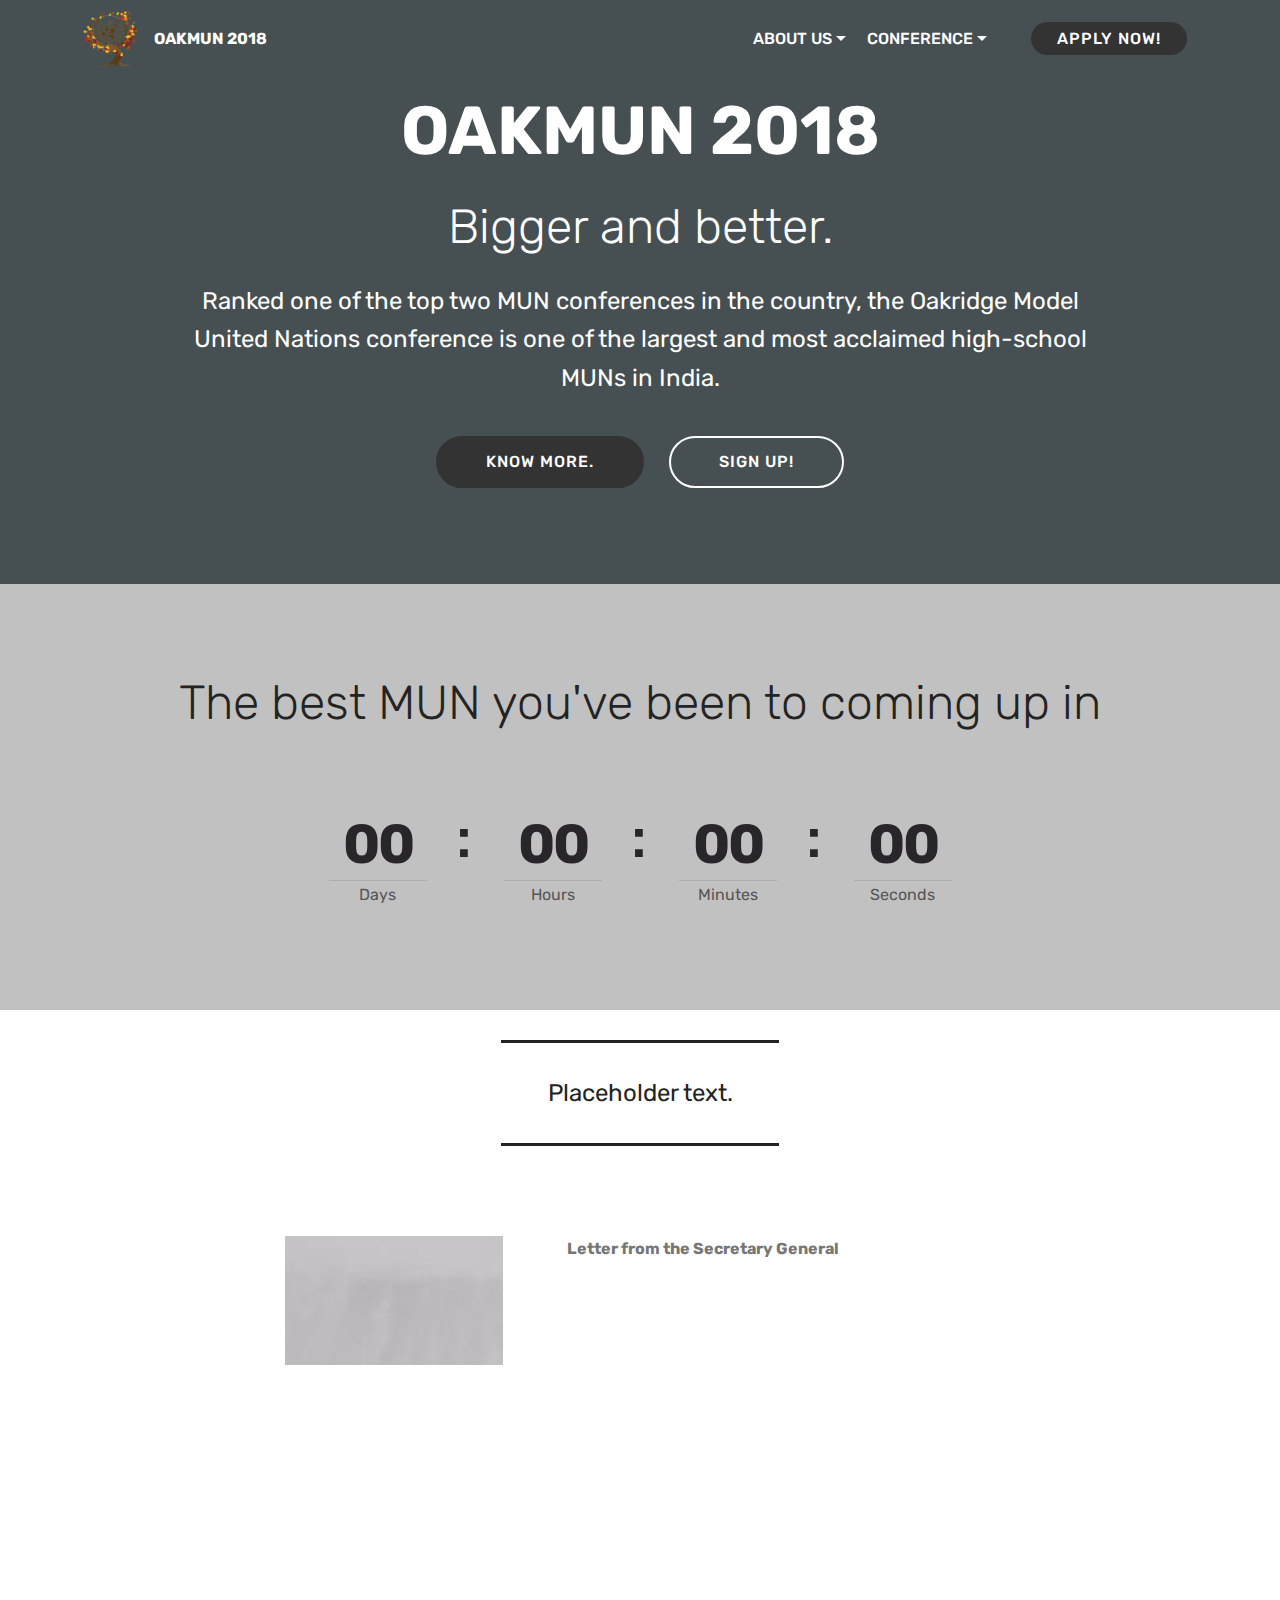
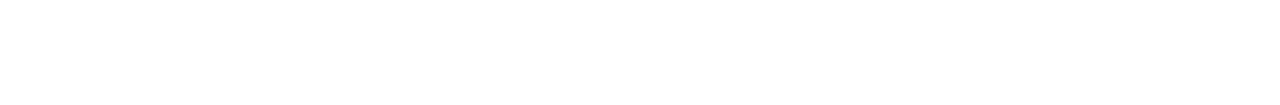
==== commit 3f447da9: "create github pages" ====
--- a/index.html
+++ b/index.html
@@ -6,7 +6,7 @@
   <meta http-equiv="X-UA-Compatible" content="IE=edge">
   <meta name="generator" content="Mobirise v4.6.2, mobirise.com">
   <meta name="viewport" content="width=device-width, initial-scale=1, minimum-scale=1">
-  <link rel="shortcut icon" href="assets/images/oak-225x225.jpg" type="image/x-icon">
+  <link rel="shortcut icon" href="assets/images/oakmun-300x300.png" type="image/x-icon">
   <meta name="description" content="">
   <title>Home</title>
   <link rel="stylesheet" href="assets/tether/tether.min.css">
@@ -39,7 +39,7 @@
             <div class="navbar-brand">
                 <span class="navbar-logo">
                     <a href="https://mobirise.com">
-                         <img src="assets/images/oak-225x225.jpg" alt="Mobirise" title="" style="height: 3.8rem;">
+                         <img src="assets/images/oakmun-300x300.png" alt="Mobirise" title="" style="height: 3.8rem;">
                     </a>
                 </span>
                 <span class="navbar-caption-wrap"><a class="navbar-caption text-white display-4" href="https://mobirise.com">
@@ -60,7 +60,7 @@
     </nav>
 </section>
 
-<section class="engine"><a href="https://mobirise.ws/b">best web site creator</a></section><section class="header1 cid-qHKereffaA" id="header1-1">
+<section class="engine"><a href="https://mobirise.ws/g">how to create free website</a></section><section class="header1 cid-qHKereffaA" id="header1-1">
 
     
 
@@ -76,7 +76,7 @@
                     Ranked one of the top two MUN conferences in the country, the Oakridge Model United Nations conference is one of the largest and most acclaimed high-school MUNs in India.
                 </p>
                 <div class="mbr-section-btn align-center"><a class="btn btn-md btn-black display-4" href="https://mobirise.com">KNOW MORE.</a> 
-                    <a class="btn btn-md btn-white-outline display-4" href="https://mobirise.com">SIGN UP!</a></div>
+                    <a class="btn btn-md btn-white-outline display-4" href="https://google.com">SIGN UP!</a></div>
             </div>
         </div>
     </div>
@@ -149,7 +149,7 @@
             <div class="col-12 col-md-3">
                 <div class="media-wrap">
                     <a href="https://mobirise.com/">
-                        <img src="assets/images/oak-225x225.jpg" alt="Mobirise" title="">
+                        <img src="assets/images/oakmun-300x300.png" alt="Mobirise" title="">
                     </a>
                 </div>
             </div>
@@ -196,20 +196,12 @@
                             </a>
                         </div>
                         <div class="soc-item">
-                            <a href="https://instagram.com/mobirise" target="_blank">
-                                <span class="socicon-instagram socicon mbr-iconfont mbr-iconfont-social"></span>
-                            </a>
-                        </div>
-                        <div class="soc-item">
-                            <a href="https://plus.google.com/u/0/+Mobirise" target="_blank">
-                                <span class="socicon-googleplus socicon mbr-iconfont mbr-iconfont-social"></span>
-                            </a>
-                        </div>
-                        <div class="soc-item">
-                            <a href="https://www.behance.net/Mobirise" target="_blank">
-                                <span class="socicon-behance socicon mbr-iconfont mbr-iconfont-social"></span>
-                            </a>
-                        </div>
+                            <a href="https://www.instagram.com/oakmun/" target="_blank">
+                                <span class="mbr-iconfont mbr-iconfont-social socicon-instagram socicon"></span>
+                            </a>
+                        </div>
+                        
+                        
                     </div>
                 </div>
             </div>
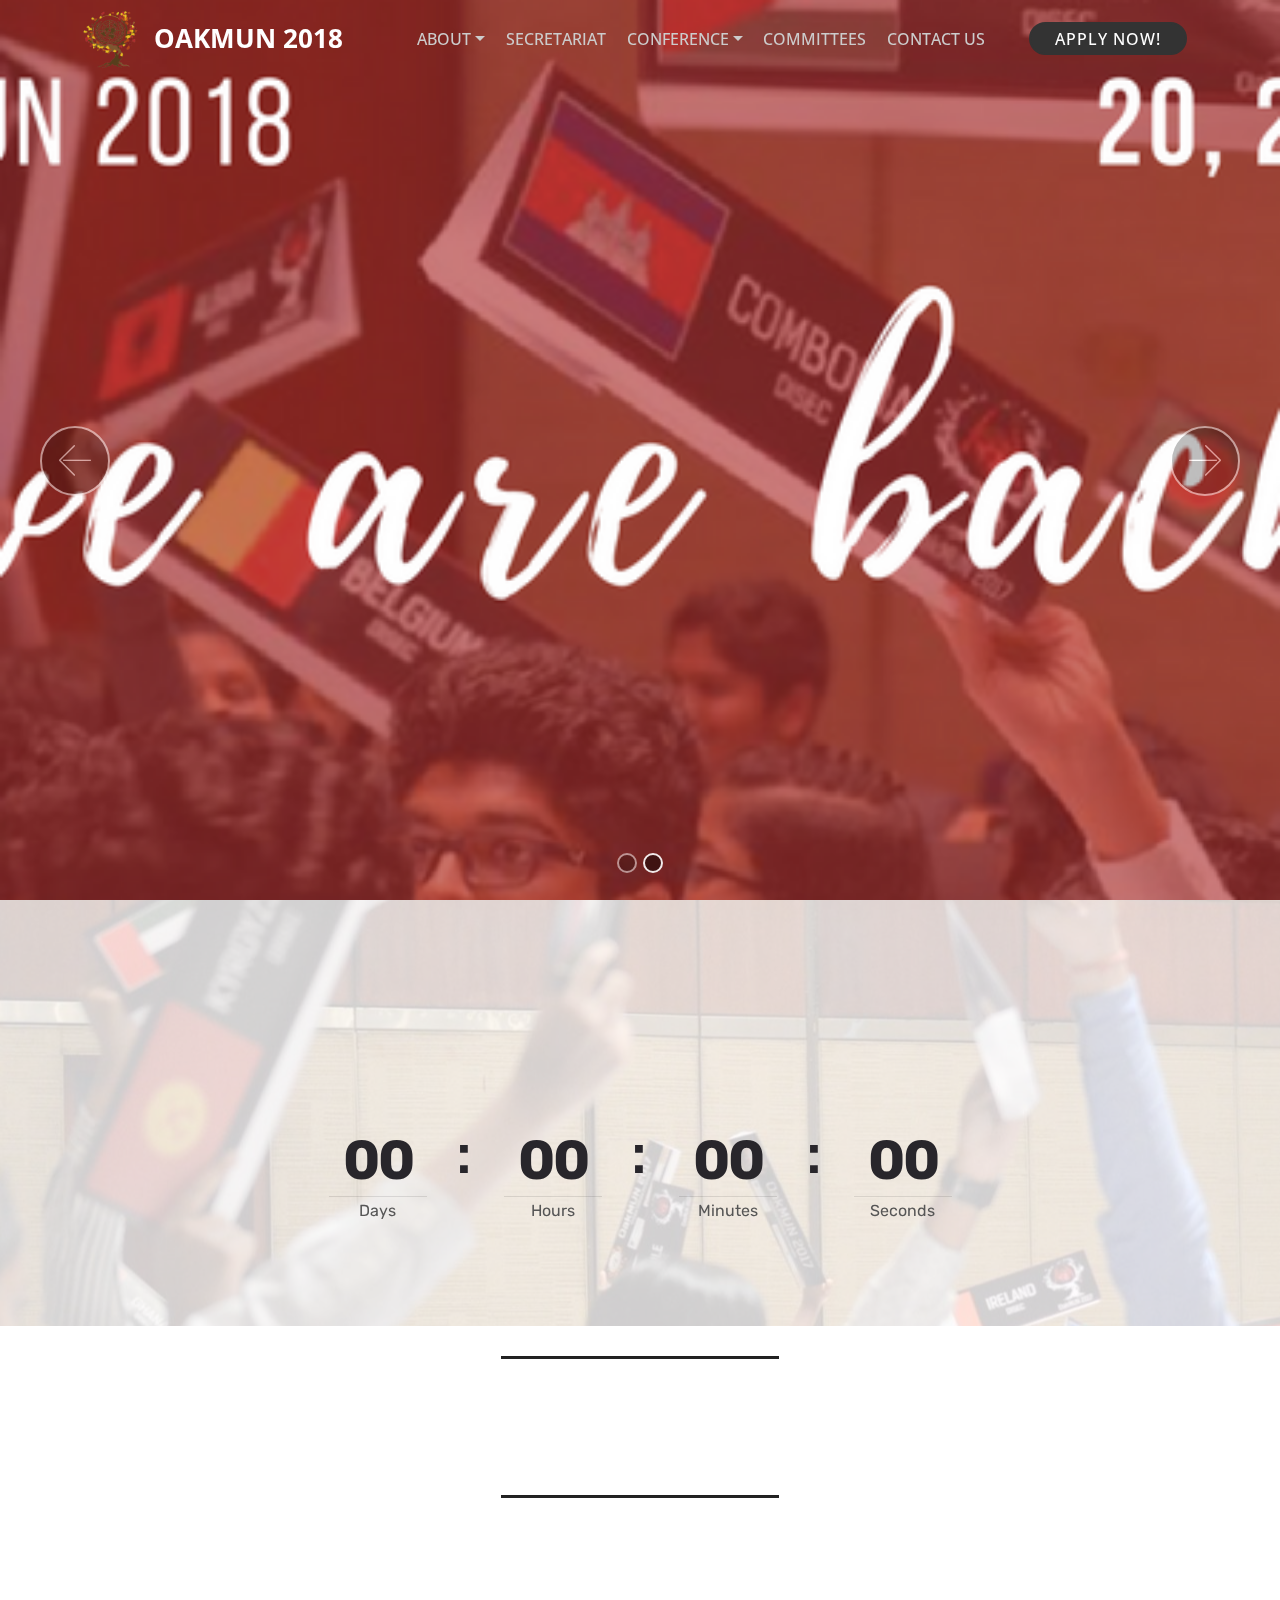
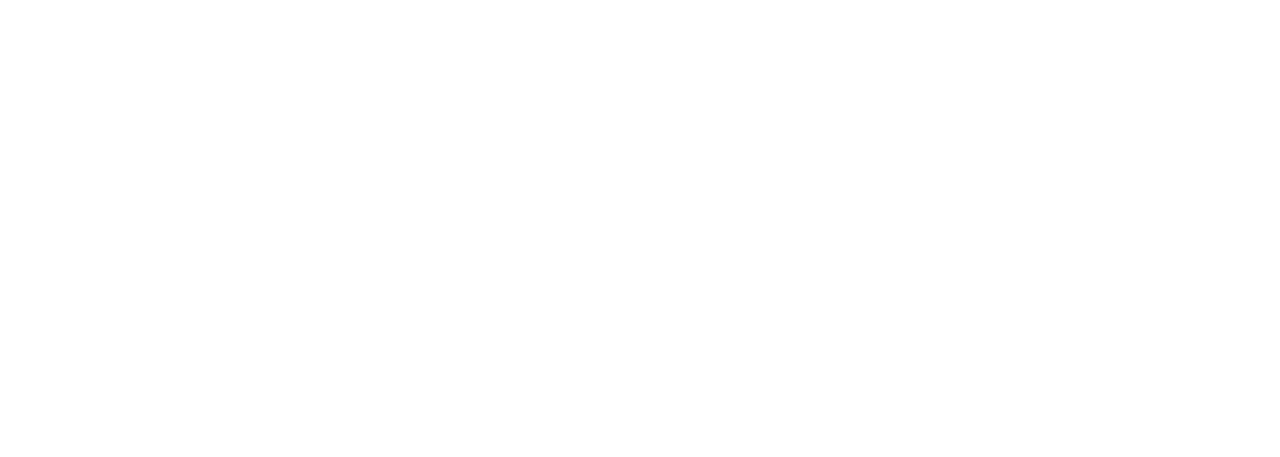
==== commit 3881c3aa: "create github pages" ====
--- a/index.html
+++ b/index.html
@@ -9,12 +9,14 @@
   <link rel="shortcut icon" href="assets/images/oakmun-300x300.png" type="image/x-icon">
   <meta name="description" content="">
   <title>Home</title>
+  <link rel="stylesheet" href="assets/web/assets/mobirise-icons/mobirise-icons.css">
   <link rel="stylesheet" href="assets/tether/tether.min.css">
   <link rel="stylesheet" href="assets/bootstrap/css/bootstrap.min.css">
   <link rel="stylesheet" href="assets/bootstrap/css/bootstrap-grid.min.css">
   <link rel="stylesheet" href="assets/bootstrap/css/bootstrap-reboot.min.css">
+  <link rel="stylesheet" href="assets/socicon/css/styles.css">
+  <link rel="stylesheet" href="assets/animatecss/animate.min.css">
   <link rel="stylesheet" href="assets/dropdown/css/style.css">
-  <link rel="stylesheet" href="assets/socicon/css/styles.css">
   <link rel="stylesheet" href="assets/theme/css/style.css">
   <link rel="stylesheet" href="assets/mobirise/css/mbr-additional.css" type="text/css">
   
@@ -26,7 +28,7 @@
 
     
 
-    <nav class="navbar navbar-expand beta-menu navbar-dropdown align-items-center navbar-fixed-top navbar-toggleable-sm">
+    <nav class="navbar navbar-expand beta-menu navbar-dropdown align-items-center navbar-toggleable-sm bg-color transparent">
         <button class="navbar-toggler navbar-toggler-right" type="button" data-toggle="collapse" data-target="#navbarSupportedContent" aria-controls="navbarSupportedContent" aria-expanded="false" aria-label="Toggle navigation">
             <div class="hamburger">
                 <span></span>
@@ -42,54 +44,39 @@
                          <img src="assets/images/oakmun-300x300.png" alt="Mobirise" title="" style="height: 3.8rem;">
                     </a>
                 </span>
-                <span class="navbar-caption-wrap"><a class="navbar-caption text-white display-4" href="https://mobirise.com">
+                <span class="navbar-caption-wrap"><a class="navbar-caption text-white display-1" href="https://mobirise.com">
                         OAKMUN 2018</a></span>
             </div>
         </div>
         <div class="collapse navbar-collapse" id="navbarSupportedContent">
             <ul class="navbar-nav nav-dropdown" data-app-modern-menu="true"><li class="nav-item dropdown">
-                    <a class="nav-link link text-white dropdown-toggle display-4" href="https://mobirise.com" data-toggle="dropdown-submenu" aria-expanded="false">
+                    <a class="nav-link link dropdown-toggle text-danger display-4" href="https://mobirise.com" data-toggle="dropdown-submenu" aria-expanded="false">
                         
-                        ABOUT US</a><div class="dropdown-menu"><a class="text-white dropdown-item display-4" href="https://mobirise.com">Secretariat</a><a class="text-white dropdown-item display-4" href="https://mobirise.com">Sponsors</a></div>
-                </li><li class="nav-item dropdown open"><a class="nav-link link text-white dropdown-toggle display-4" href="https://mobirise.com" data-toggle="dropdown-submenu" aria-expanded="true">CONFERENCE</a><div class="dropdown-menu"><a class="text-white dropdown-item display-4" href="https://mobirise.com">Venue</a><a class="text-white dropdown-item display-4" href="https://mobirise.com">Committees</a></div></li>
+                        ABOUT</a><div class="dropdown-menu"><a class="dropdown-item text-danger display-4" href="page1.html">About MUNs</a><a class="dropdown-item text-danger display-4" href="page2.html">About OakMUN</a></div>
+                </li><li class="nav-item"><a class="nav-link link text-danger display-4" href="page3.html" aria-expanded="true">SECRETARIAT</a></li><li class="nav-item dropdown"><a class="nav-link link dropdown-toggle text-danger display-4" href="https://mobirise.com" data-toggle="dropdown-submenu" aria-expanded="false">CONFERENCE</a><div class="dropdown-menu"><a class="dropdown-item text-danger display-4" href="page4.html">Venue</a><a class="dropdown-item text-danger display-4" href="page5.html">Schedule</a></div></li><li class="nav-item"><a class="nav-link link text-danger display-4" href="page6.html" aria-expanded="false">COMMITTEES</a></li><li class="nav-item"><a class="nav-link link text-danger display-4" href="page7.html" aria-expanded="false">CONTACT US</a></li>
                 <li class="nav-item">
-                    <a class="nav-link link text-white display-4" href="https://mobirise.com"></a>
+                    <a class="nav-link link text-danger display-4" href="https://mobirise.com"></a>
                 </li></ul>
-            <div class="navbar-buttons mbr-section-btn"><a class="btn btn-sm btn-black display-4" href="https://mobirise.com">APPLY NOW!</a></div>
+            <div class="navbar-buttons mbr-section-btn"><a class="btn btn-sm btn-black display-4" href="page8.html">APPLY NOW!</a></div>
         </div>
     </nav>
 </section>
 
-<section class="engine"><a href="https://mobirise.ws/g">how to create free website</a></section><section class="header1 cid-qHKereffaA" id="header1-1">
-
-    
-
-    
-
-    <div class="container">
-        <div class="row justify-content-md-center">
-            <div class="mbr-white col-md-10">
-                <h1 class="mbr-section-title align-center mbr-bold pb-3 mbr-fonts-style display-1">
-                    OAKMUN 2018</h1>
-                <h3 class="mbr-section-subtitle align-center mbr-light pb-3 mbr-fonts-style display-2">Bigger and better.</h3>
-                <p class="mbr-text align-center pb-3 mbr-fonts-style display-5">
-                    Ranked one of the top two MUN conferences in the country, the Oakridge Model United Nations conference is one of the largest and most acclaimed high-school MUNs in India.
-                </p>
-                <div class="mbr-section-btn align-center"><a class="btn btn-md btn-black display-4" href="https://mobirise.com">KNOW MORE.</a> 
-                    <a class="btn btn-md btn-white-outline display-4" href="https://google.com">SIGN UP!</a></div>
-            </div>
-        </div>
-    </div>
+<section class="engine"><a href="https://mobirise.ws/i">build own website</a></section><section class="carousel slide cid-qHLxcM05wV" data-interval="false" id="slider1-6">
+
+    
+
+    <div class="full-screen"><div class="mbr-slider slide carousel" data-pause="true" data-keyboard="false" data-ride="carousel" data-interval="4000"><ol class="carousel-indicators"><li data-app-prevent-settings="" data-target="#slider1-6" data-slide-to="0"></li><li data-app-prevent-settings="" data-target="#slider1-6" class=" active" data-slide-to="1"></li></ol><div class="carousel-inner" role="listbox"><div class="carousel-item slider-fullscreen-image" data-bg-video-slide="false" style="background-image: url(assets/images/banner2-940x788.png);"><div class="container container-slide"><div class="image_wrapper"><img src="assets/images/banner2-940x788.png"><div class="carousel-caption justify-content-center"><div class="col-10 align-center"></div></div></div></div></div><div class="carousel-item slider-fullscreen-image active" data-bg-video-slide="false" style="background-image: url(assets/images/banner-828x315.png);"><div class="container container-slide"><div class="image_wrapper"><img src="assets/images/banner-828x315.png"><div class="carousel-caption justify-content-center"><div class="col-10 align-center"></div></div></div></div></div></div><a data-app-prevent-settings="" class="carousel-control carousel-control-prev" role="button" data-slide="prev" href="#slider1-6"><span aria-hidden="true" class="mbri-left mbr-iconfont"></span><span class="sr-only">Previous</span></a><a data-app-prevent-settings="" class="carousel-control carousel-control-next" role="button" data-slide="next" href="#slider1-6"><span aria-hidden="true" class="mbri-right mbr-iconfont"></span><span class="sr-only">Next</span></a></div></div>
 
 </section>
 
 <section class="countdown1 cid-qHKeEKReWz" id="countdown1-4">
     
     
-    
+    <div class="mbr-overlay" style="opacity: 0.8; background-color: rgb(255, 255, 255);">
+    </div>
     <div class="container ">
-        <h2 class="mbr-section-title pb-3 align-center mbr-fonts-style display-2">
-            The best MUN you've been to coming up in</h2>
+        <h2 class="mbr-section-title pb-3 align-center mbr-fonts-style display-2">India's second best MUN coming up in</h2>
         <h3 class="mbr-section-subtitle align-center mbr-fonts-style display-5"></h3>
         
     </div>
@@ -110,7 +97,7 @@
     <div class="container">
         <div class="inner-container" style="width: 100%;">
             <hr class="line" style="width: 25%;">
-            <div class="section-text align-center mbr-fonts-style display-5">Placeholder text.</div>
+            <div class="section-text align-center mbr-fonts-style display-5"><em>Ranked one of the top two MUN conferences in the country, the Oakridge Model United Nations conference is one of the largest and most acclaimed high-school MUNs in India.</em></div>
             <hr class="line" style="width: 25%;">
         </div>
         </div>
@@ -215,11 +202,17 @@
   <script src="assets/tether/tether.min.js"></script>
   <script src="assets/bootstrap/js/bootstrap.min.js"></script>
   <script src="assets/smoothscroll/smooth-scroll.js"></script>
+  <script src="assets/ytplayer/jquery.mb.ytplayer.min.js"></script>
+  <script src="assets/vimeoplayer/jquery.mb.vimeo_player.js"></script>
+  <script src="assets/bootstrapcarouselswipe/bootstrap-carousel-swipe.js"></script>
+  <script src="assets/viewportchecker/jquery.viewportchecker.js"></script>
   <script src="assets/dropdown/js/script.min.js"></script>
   <script src="assets/touchswipe/jquery.touch-swipe.min.js"></script>
   <script src="assets/countdown/jquery.countdown.min.js"></script>
   <script src="assets/theme/js/script.js"></script>
-  
-  
-</body>
+  <script src="assets/slidervideo/script.js"></script>
+  
+  
+  <input name="animation" type="hidden">
+  </body>
 </html>--- a/assets/web/assets/mobirise-icons/mobirise-icons.css
+++ b/assets/web/assets/mobirise-icons/mobirise-icons.css
@@ -0,0 +1,476 @@
+@font-face {
+  font-family: 'MobiriseIcons';
+  src:  url('mobirise-icons.eot?spat4u');
+  src:  url('mobirise-icons.eot?spat4u#iefix') format('embedded-opentype'),
+    url('mobirise-icons.ttf?spat4u') format('truetype'),
+    url('mobirise-icons.woff?spat4u') format('woff'),
+    url('mobirise-icons.svg?spat4u#MobiriseIcons') format('svg');
+  font-weight: normal;
+  font-style: normal;
+}
+
+[class^="mbri-"], [class*=" mbri-"] {
+  /* use !important to prevent issues with browser extensions that change fonts */
+  font-family: MobiriseIcons !important;
+  speak: none;
+  font-style: normal;
+  font-weight: normal;
+  font-variant: normal;
+  text-transform: none;
+  line-height: 1;
+
+  /* Better Font Rendering =========== */
+  -webkit-font-smoothing: antialiased;
+  -moz-osx-font-smoothing: grayscale;
+}
+
+.mbri-add-submenu:before {
+  content: "\e900";
+}
+.mbri-alert:before {
+  content: "\e901";
+}
+.mbri-align-center:before {
+  content: "\e902";
+}
+.mbri-align-justify:before {
+  content: "\e903";
+}
+.mbri-align-left:before {
+  content: "\e904";
+}
+.mbri-align-right:before {
+  content: "\e905";
+}
+.mbri-android:before {
+  content: "\e906";
+}
+.mbri-apple:before {
+  content: "\e907";
+}
+.mbri-arrow-down:before {
+  content: "\e908";
+}
+.mbri-arrow-next:before {
+  content: "\e909";
+}
+.mbri-arrow-prev:before {
+  content: "\e90a";
+}
+.mbri-arrow-up:before {
+  content: "\e90b";
+}
+.mbri-bold:before {
+  content: "\e90c";
+}
+.mbri-bookmark:before {
+  content: "\e90d";
+}
+.mbri-bootstrap:before {
+  content: "\e90e";
+}
+.mbri-briefcase:before {
+  content: "\e90f";
+}
+.mbri-browse:before {
+  content: "\e910";
+}
+.mbri-bulleted-list:before {
+  content: "\e911";
+}
+.mbri-calendar:before {
+  content: "\e912";
+}
+.mbri-camera:before {
+  content: "\e913";
+}
+.mbri-cart-add:before {
+  content: "\e914";
+}
+.mbri-cart-full:before {
+  content: "\e915";
+}
+.mbri-cash:before {
+  content: "\e916";
+}
+.mbri-change-style:before {
+  content: "\e917";
+}
+.mbri-chat:before {
+  content: "\e918";
+}
+.mbri-clock:before {
+  content: "\e919";
+}
+.mbri-close:before {
+  content: "\e91a";
+}
+.mbri-cloud:before {
+  content: "\e91b";
+}
+.mbri-code:before {
+  content: "\e91c";
+}
+.mbri-contact-form:before {
+  content: "\e91d";
+}
+.mbri-credit-card:before {
+  content: "\e91e";
+}
+.mbri-cursor-click:before {
+  content: "\e91f";
+}
+.mbri-cust-feedback:before {
+  content: "\e920";
+}
+.mbri-database:before {
+  content: "\e921";
+}
+.mbri-delivery:before {
+  content: "\e922";
+}
+.mbri-desktop:before {
+  content: "\e923";
+}
+.mbri-devices:before {
+  content: "\e924";
+}
+.mbri-down:before {
+  content: "\e925";
+}
+.mbri-download:before {
+  content: "\e989";
+}
+.mbri-drag-n-drop:before {
+  content: "\e927";
+}
+.mbri-drag-n-drop2:before {
+  content: "\e928";
+}
+.mbri-edit:before {
+  content: "\e929";
+}
+.mbri-edit2:before {
+  content: "\e92a";
+}
+.mbri-error:before {
+  content: "\e92b";
+}
+.mbri-extension:before {
+  content: "\e92c";
+}
+.mbri-features:before {
+  content: "\e92d";
+}
+.mbri-file:before {
+  content: "\e92e";
+}
+.mbri-flag:before {
+  content: "\e92f";
+}
+.mbri-folder:before {
+  content: "\e930";
+}
+.mbri-gift:before {
+  content: "\e931";
+}
+.mbri-github:before {
+  content: "\e932";
+}
+.mbri-globe:before {
+  content: "\e933";
+}
+.mbri-globe-2:before {
+  content: "\e934";
+}
+.mbri-growing-chart:before {
+  content: "\e935";
+}
+.mbri-hearth:before {
+  content: "\e936";
+}
+.mbri-help:before {
+  content: "\e937";
+}
+.mbri-home:before {
+  content: "\e938";
+}
+.mbri-hot-cup:before {
+  content: "\e939";
+}
+.mbri-idea:before {
+  content: "\e93a";
+}
+.mbri-image-gallery:before {
+  content: "\e93b";
+}
+.mbri-image-slider:before {
+  content: "\e93c";
+}
+.mbri-info:before {
+  content: "\e93d";
+}
+.mbri-italic:before {
+  content: "\e93e";
+}
+.mbri-key:before {
+  content: "\e93f";
+}
+.mbri-laptop:before {
+  content: "\e940";
+}
+.mbri-layers:before {
+  content: "\e941";
+}
+.mbri-left-right:before {
+  content: "\e942";
+}
+.mbri-left:before {
+  content: "\e943";
+}
+.mbri-letter:before {
+  content: "\e944";
+}
+.mbri-like:before {
+  content: "\e945";
+}
+.mbri-link:before {
+  content: "\e946";
+}
+.mbri-lock:before {
+  content: "\e947";
+}
+.mbri-login:before {
+  content: "\e948";
+}
+.mbri-logout:before {
+  content: "\e949";
+}
+.mbri-magic-stick:before {
+  content: "\e94a";
+}
+.mbri-map-pin:before {
+  content: "\e94b";
+}
+.mbri-menu:before {
+  content: "\e94c";
+}
+.mbri-mobile:before {
+  content: "\e94d";
+}
+.mbri-mobile2:before {
+  content: "\e94e";
+}
+.mbri-mobirise:before {
+  content: "\e94f";
+}
+.mbri-more-horizontal:before {
+  content: "\e950";
+}
+.mbri-more-vertical:before {
+  content: "\e951";
+}
+.mbri-music:before {
+  content: "\e952";
+}
+.mbri-new-file:before {
+  content: "\e953";
+}
+.mbri-numbered-list:before {
+  content: "\e954";
+}
+.mbri-opened-folder:before {
+  content: "\e955";
+}
+.mbri-pages:before {
+  content: "\e956";
+}
+.mbri-paper-plane:before {
+  content: "\e957";
+}
+.mbri-paperclip:before {
+  content: "\e958";
+}
+.mbri-photo:before {
+  content: "\e959";
+}
+.mbri-photos:before {
+  content: "\e95a";
+}
+.mbri-pin:before {
+  content: "\e95b";
+}
+.mbri-play:before {
+  content: "\e95c";
+}
+.mbri-plus:before {
+  content: "\e95d";
+}
+.mbri-preview:before {
+  content: "\e95e";
+}
+.mbri-print:before {
+  content: "\e95f";
+}
+.mbri-protect:before {
+  content: "\e960";
+}
+.mbri-question:before {
+  content: "\e961";
+}
+.mbri-quote-left:before {
+  content: "\e962";
+}
+.mbri-quote-right:before {
+  content: "\e963";
+}
+.mbri-refresh:before {
+  content: "\e964";
+}
+.mbri-responsive:before {
+  content: "\e965";
+}
+.mbri-right:before {
+  content: "\e966";
+}
+.mbri-rocket:before {
+  content: "\e967";
+}
+.mbri-sad-face:before {
+  content: "\e968";
+}
+.mbri-sale:before {
+  content: "\e969";
+}
+.mbri-save:before {
+  content: "\e96a";
+}
+.mbri-search:before {
+  content: "\e96b";
+}
+.mbri-setting:before {
+  content: "\e96c";
+}
+.mbri-setting2:before {
+  content: "\e96d";
+}
+.mbri-setting3:before {
+  content: "\e96e";
+}
+.mbri-share:before {
+  content: "\e96f";
+}
+.mbri-shopping-bag:before {
+  content: "\e970";
+}
+.mbri-shopping-basket:before {
+  content: "\e971";
+}
+.mbri-shopping-cart:before {
+  content: "\e972";
+}
+.mbri-sites:before {
+  content: "\e973";
+}
+.mbri-smile-face:before {
+  content: "\e974";
+}
+.mbri-speed:before {
+  content: "\e975";
+}
+.mbri-star:before {
+  content: "\e976";
+}
+.mbri-success:before {
+  content: "\e977";
+}
+.mbri-sun:before {
+  content: "\e978";
+}
+.mbri-sun2:before {
+  content: "\e979";
+}
+.mbri-tablet:before {
+  content: "\e97a";
+}
+.mbri-tablet-vertical:before {
+  content: "\e97b";
+}
+.mbri-target:before {
+  content: "\e97c";
+}
+.mbri-timer:before {
+  content: "\e97d";
+}
+.mbri-to-ftp:before {
+  content: "\e97e";
+}
+.mbri-to-local-drive:before {
+  content: "\e97f";
+}
+.mbri-touch-swipe:before {
+  content: "\e980";
+}
+.mbri-touch:before {
+  content: "\e981";
+}
+.mbri-trash:before {
+  content: "\e982";
+}
+.mbri-underline:before {
+  content: "\e983";
+}
+.mbri-unlink:before {
+  content: "\e984";
+}
+.mbri-unlock:before {
+  content: "\e985";
+}
+.mbri-up-down:before {
+  content: "\e986";
+}
+.mbri-up:before {
+  content: "\e987";
+}
+.mbri-update:before {
+  content: "\e988";
+}
+.mbri-upload:before {
+ content: "\e926"; 
+}
+.mbri-user:before {
+  content: "\e98a";
+}
+.mbri-user2:before {
+  content: "\e98b";
+}
+.mbri-users:before {
+  content: "\e98c";
+}
+.mbri-video:before {
+  content: "\e98d";
+}
+.mbri-video-play:before {
+  content: "\e98e";
+}
+.mbri-watch:before {
+  content: "\e98f";
+}
+.mbri-website-theme:before {
+  content: "\e990";
+}
+.mbri-wifi:before {
+  content: "\e991";
+}
+.mbri-windows:before {
+  content: "\e992";
+}
+.mbri-zoom-out:before {
+  content: "\e993";
+}
+.mbri-redo:before {
+  content: "\e994";
+}
+.mbri-undo:before {
+  content: "\e995";
+}
--- a/assets/mobirise/css/mbr-additional.css
+++ b/assets/mobirise/css/mbr-additional.css
@@ -1,3 +1,4 @@
+@import url(https://fonts.googleapis.com/css?family=Open+Sans+Condensed:300,300i,700);
 @import url(https://fonts.googleapis.com/css?family=Rubik:300,300i,400,400i,500,500i,700,700i,900,900i);
 
 
@@ -20,11 +21,11 @@
   line-height: 1.6;
 }
 .display-1 {
-  font-family: 'Rubik', sans-serif;
-  font-size: 4.25rem;
+  font-family: 'Open Sans Condensed', sans-serif;
+  font-size: 1.6rem;
 }
 .display-1 > .mbr-iconfont {
-  font-size: 6.8rem;
+  font-size: 2.56rem;
 }
 .display-2 {
   font-family: 'Rubik', sans-serif;
@@ -34,7 +35,7 @@
   font-size: 4.8rem;
 }
 .display-4 {
-  font-family: 'Rubik', sans-serif;
+  font-family: 'Open Sans Condensed', sans-serif;
   font-size: 1rem;
 }
 .display-4 > .mbr-iconfont {
@@ -61,9 +62,9 @@
 /* 0.65 - min scale variable, may vary */
 @media (max-width: 768px) {
   .display-1 {
-    font-size: 3.4rem;
-    font-size: calc( 2.1374999999999997rem + (4.25 - 2.1374999999999997) * ((100vw - 20rem) / (48 - 20)));
-    line-height: calc( 1.4 * (2.1374999999999997rem + (4.25 - 2.1374999999999997) * ((100vw - 20rem) / (48 - 20))));
+    font-size: 1.28rem;
+    font-size: calc( 1.21rem + (1.6 - 1.21) * ((100vw - 20rem) / (48 - 20)));
+    line-height: calc( 1.4 * (1.21rem + (1.6 - 1.21) * ((100vw - 20rem) / (48 - 20))));
   }
   .display-2 {
     font-size: 2.4rem;
@@ -129,24 +130,24 @@
   border-radius: 3px;
 }
 .bg-primary {
-  background-color: #149dcc !important;
+  background-color: #232323 !important;
 }
 .bg-success {
-  background-color: #f7ed4a !important;
+  background-color: #232323 !important;
 }
 .bg-info {
-  background-color: #82786e !important;
+  background-color: #b2ccd2 !important;
 }
 .bg-warning {
-  background-color: #879a9f !important;
+  background-color: #ffffff !important;
 }
 .bg-danger {
-  background-color: #b1a374 !important;
+  background-color: #cccccc !important;
 }
 .btn-primary,
 .btn-primary:active {
-  background-color: #149dcc;
-  border-color: #149dcc;
+  background-color: #232323;
+  border-color: #232323;
   color: #ffffff;
 }
 .btn-primary:hover,
@@ -154,19 +155,19 @@
 .btn-primary.focus,
 .btn-primary.active {
   color: #ffffff;
-  background-color: #0d6786;
-  border-color: #0d6786;
+  background-color: #000000;
+  border-color: #000000;
 }
 .btn-primary.disabled,
 .btn-primary:disabled {
   color: #ffffff !important;
-  background-color: #0d6786 !important;
-  border-color: #0d6786 !important;
+  background-color: #000000 !important;
+  border-color: #000000 !important;
 }
 .btn-secondary,
 .btn-secondary:active {
-  background-color: #ff3366;
-  border-color: #ff3366;
+  background-color: #465052;
+  border-color: #465052;
   color: #ffffff;
 }
 .btn-secondary:hover,
@@ -174,19 +175,19 @@
 .btn-secondary.focus,
 .btn-secondary.active {
   color: #ffffff;
-  background-color: #e50039;
-  border-color: #e50039;
+  background-color: #232829;
+  border-color: #232829;
 }
 .btn-secondary.disabled,
 .btn-secondary:disabled {
   color: #ffffff !important;
-  background-color: #e50039 !important;
-  border-color: #e50039 !important;
+  background-color: #232829 !important;
+  border-color: #232829 !important;
 }
 .btn-info,
 .btn-info:active {
-  background-color: #82786e;
-  border-color: #82786e;
+  background-color: #b2ccd2;
+  border-color: #b2ccd2;
   color: #ffffff;
 }
 .btn-info:hover,
@@ -194,74 +195,74 @@
 .btn-info.focus,
 .btn-info.active {
   color: #ffffff;
-  background-color: #59524b;
-  border-color: #59524b;
+  background-color: #82acb6;
+  border-color: #82acb6;
 }
 .btn-info.disabled,
 .btn-info:disabled {
   color: #ffffff !important;
-  background-color: #59524b !important;
-  border-color: #59524b !important;
+  background-color: #82acb6 !important;
+  border-color: #82acb6 !important;
 }
 .btn-success,
 .btn-success:active {
-  background-color: #f7ed4a;
-  border-color: #f7ed4a;
-  color: #3f3c03;
+  background-color: #232323;
+  border-color: #232323;
+  color: #ffffff;
 }
 .btn-success:hover,
 .btn-success:focus,
 .btn-success.focus,
 .btn-success.active {
-  color: #3f3c03;
-  background-color: #eadd0a;
-  border-color: #eadd0a;
+  color: #ffffff;
+  background-color: #000000;
+  border-color: #000000;
 }
 .btn-success.disabled,
 .btn-success:disabled {
-  color: #3f3c03 !important;
-  background-color: #eadd0a !important;
-  border-color: #eadd0a !important;
+  color: #ffffff !important;
+  background-color: #000000 !important;
+  border-color: #000000 !important;
 }
 .btn-warning,
 .btn-warning:active {
-  background-color: #879a9f;
-  border-color: #879a9f;
-  color: #ffffff;
+  background-color: #ffffff;
+  border-color: #ffffff;
+  color: #808080;
 }
 .btn-warning:hover,
 .btn-warning:focus,
 .btn-warning.focus,
 .btn-warning.active {
-  color: #ffffff;
-  background-color: #617479;
-  border-color: #617479;
+  color: #808080;
+  background-color: #d9d9d9;
+  border-color: #d9d9d9;
 }
 .btn-warning.disabled,
 .btn-warning:disabled {
-  color: #ffffff !important;
-  background-color: #617479 !important;
-  border-color: #617479 !important;
+  color: #808080 !important;
+  background-color: #d9d9d9 !important;
+  border-color: #d9d9d9 !important;
 }
 .btn-danger,
 .btn-danger:active {
-  background-color: #b1a374;
-  border-color: #b1a374;
-  color: #ffffff;
+  background-color: #cccccc;
+  border-color: #cccccc;
+  color: #4d4d4d;
 }
 .btn-danger:hover,
 .btn-danger:focus,
 .btn-danger.focus,
 .btn-danger.active {
-  color: #ffffff;
-  background-color: #8b7d4e;
-  border-color: #8b7d4e;
+  color: #4d4d4d;
+  background-color: #a6a6a6;
+  border-color: #a6a6a6;
 }
 .btn-danger.disabled,
 .btn-danger:disabled {
-  color: #ffffff !important;
-  background-color: #8b7d4e !important;
-  border-color: #8b7d4e !important;
+  color: #4d4d4d !important;
+  background-color: #a6a6a6 !important;
+  border-color: #a6a6a6 !important;
 }
 .btn-white {
   color: #333333 !important;
@@ -309,122 +310,122 @@
 .btn-primary-outline,
 .btn-primary-outline:active {
   background: none;
-  border-color: #0b566f;
-  color: #0b566f;
+  border-color: #000000;
+  color: #000000;
 }
 .btn-primary-outline:hover,
 .btn-primary-outline:focus,
 .btn-primary-outline.focus,
 .btn-primary-outline.active {
   color: #ffffff;
-  background-color: #149dcc;
-  border-color: #149dcc;
+  background-color: #232323;
+  border-color: #232323;
 }
 .btn-primary-outline.disabled,
 .btn-primary-outline:disabled {
   color: #ffffff !important;
-  background-color: #149dcc !important;
-  border-color: #149dcc !important;
+  background-color: #232323 !important;
+  border-color: #232323 !important;
 }
 .btn-secondary-outline,
 .btn-secondary-outline:active {
   background: none;
-  border-color: #cc0033;
-  color: #cc0033;
+  border-color: #171a1b;
+  color: #171a1b;
 }
 .btn-secondary-outline:hover,
 .btn-secondary-outline:focus,
 .btn-secondary-outline.focus,
 .btn-secondary-outline.active {
   color: #ffffff;
-  background-color: #ff3366;
-  border-color: #ff3366;
+  background-color: #465052;
+  border-color: #465052;
 }
 .btn-secondary-outline.disabled,
 .btn-secondary-outline:disabled {
   color: #ffffff !important;
-  background-color: #ff3366 !important;
-  border-color: #ff3366 !important;
+  background-color: #465052 !important;
+  border-color: #465052 !important;
 }
 .btn-info-outline,
 .btn-info-outline:active {
   background: none;
-  border-color: #4b453f;
-  color: #4b453f;
+  border-color: #72a1ac;
+  color: #72a1ac;
 }
 .btn-info-outline:hover,
 .btn-info-outline:focus,
 .btn-info-outline.focus,
 .btn-info-outline.active {
   color: #ffffff;
-  background-color: #82786e;
-  border-color: #82786e;
+  background-color: #b2ccd2;
+  border-color: #b2ccd2;
 }
 .btn-info-outline.disabled,
 .btn-info-outline:disabled {
   color: #ffffff !important;
-  background-color: #82786e !important;
-  border-color: #82786e !important;
+  background-color: #b2ccd2 !important;
+  border-color: #b2ccd2 !important;
 }
 .btn-success-outline,
 .btn-success-outline:active {
   background: none;
-  border-color: #d2c609;
-  color: #d2c609;
+  border-color: #000000;
+  color: #000000;
 }
 .btn-success-outline:hover,
 .btn-success-outline:focus,
 .btn-success-outline.focus,
 .btn-success-outline.active {
-  color: #3f3c03;
-  background-color: #f7ed4a;
-  border-color: #f7ed4a;
+  color: #ffffff;
+  background-color: #232323;
+  border-color: #232323;
 }
 .btn-success-outline.disabled,
 .btn-success-outline:disabled {
-  color: #3f3c03 !important;
-  background-color: #f7ed4a !important;
-  border-color: #f7ed4a !important;
+  color: #ffffff !important;
+  background-color: #232323 !important;
+  border-color: #232323 !important;
 }
 .btn-warning-outline,
 .btn-warning-outline:active {
   background: none;
-  border-color: #55666b;
-  color: #55666b;
+  border-color: #cccccc;
+  color: #cccccc;
 }
 .btn-warning-outline:hover,
 .btn-warning-outline:focus,
 .btn-warning-outline.focus,
 .btn-warning-outline.active {
-  color: #ffffff;
-  background-color: #879a9f;
-  border-color: #879a9f;
+  color: #808080;
+  background-color: #ffffff;
+  border-color: #ffffff;
 }
 .btn-warning-outline.disabled,
 .btn-warning-outline:disabled {
-  color: #ffffff !important;
-  background-color: #879a9f !important;
-  border-color: #879a9f !important;
+  color: #808080 !important;
+  background-color: #ffffff !important;
+  border-color: #ffffff !important;
 }
 .btn-danger-outline,
 .btn-danger-outline:active {
   background: none;
-  border-color: #7a6e45;
-  color: #7a6e45;
+  border-color: #999999;
+  color: #999999;
 }
 .btn-danger-outline:hover,
 .btn-danger-outline:focus,
 .btn-danger-outline.focus,
 .btn-danger-outline.active {
-  color: #ffffff;
-  background-color: #b1a374;
-  border-color: #b1a374;
+  color: #4d4d4d;
+  background-color: #cccccc;
+  border-color: #cccccc;
 }
 .btn-danger-outline.disabled,
 .btn-danger-outline:disabled {
-  color: #ffffff !important;
-  background-color: #b1a374 !important;
-  border-color: #b1a374 !important;
+  color: #4d4d4d !important;
+  background-color: #cccccc !important;
+  border-color: #cccccc !important;
 }
 .btn-black-outline,
 .btn-black-outline:active {
@@ -461,22 +462,22 @@
   border-color: #ffffff;
 }
 .text-primary {
-  color: #149dcc !important;
+  color: #232323 !important;
 }
 .text-secondary {
-  color: #ff3366 !important;
+  color: #465052 !important;
 }
 .text-success {
-  color: #f7ed4a !important;
+  color: #232323 !important;
 }
 .text-info {
-  color: #82786e !important;
+  color: #b2ccd2 !important;
 }
 .text-warning {
-  color: #879a9f !important;
+  color: #ffffff !important;
 }
 .text-danger {
-  color: #b1a374 !important;
+  color: #cccccc !important;
 }
 .text-white {
   color: #ffffff !important;
@@ -486,27 +487,27 @@
 }
 a.text-primary:hover,
 a.text-primary:focus {
-  color: #0b566f !important;
+  color: #000000 !important;
 }
 a.text-secondary:hover,
 a.text-secondary:focus {
-  color: #cc0033 !important;
+  color: #171a1b !important;
 }
 a.text-success:hover,
 a.text-success:focus {
-  color: #d2c609 !important;
+  color: #000000 !important;
 }
 a.text-info:hover,
 a.text-info:focus {
-  color: #4b453f !important;
+  color: #72a1ac !important;
 }
 a.text-warning:hover,
 a.text-warning:focus {
-  color: #55666b !important;
+  color: #cccccc !important;
 }
 a.text-danger:hover,
 a.text-danger:focus {
-  color: #7a6e45 !important;
+  color: #999999 !important;
 }
 a.text-white:hover,
 a.text-white:focus {
@@ -520,13 +521,13 @@
   background-color: #70c770;
 }
 .alert-info {
-  background-color: #82786e;
+  background-color: #b2ccd2;
 }
 .alert-warning {
-  background-color: #879a9f;
+  background-color: #ffffff;
 }
 .alert-danger {
-  background-color: #b1a374;
+  background-color: #cccccc;
 }
 .mbr-section-btn a.btn:not(.btn-form) {
   border-radius: 100px;
@@ -538,8 +539,8 @@
   border-radius: 100px !important;
 }
 .mbr-gallery-filter li.active .btn {
-  background-color: #149dcc;
-  border-color: #149dcc;
+  background-color: #232323;
+  border-color: #232323;
   color: #ffffff;
 }
 .mbr-gallery-filter li.active .btn:focus {
@@ -556,27 +557,27 @@
 }
 a,
 a:hover {
-  color: #149dcc;
+  color: #232323;
 }
 .mbr-plan-header.bg-primary .mbr-plan-subtitle,
 .mbr-plan-header.bg-primary .mbr-plan-price-desc {
-  color: #b4e6f8;
+  color: #d5d5d5;
 }
 .mbr-plan-header.bg-success .mbr-plan-subtitle,
 .mbr-plan-header.bg-success .mbr-plan-price-desc {
-  color: #ffffff;
+  color: #d5d5d5;
 }
 .mbr-plan-header.bg-info .mbr-plan-subtitle,
 .mbr-plan-header.bg-info .mbr-plan-price-desc {
-  color: #beb8b2;
+  color: #ffffff;
 }
 .mbr-plan-header.bg-warning .mbr-plan-subtitle,
 .mbr-plan-header.bg-warning .mbr-plan-price-desc {
-  color: #ced6d8;
+  color: #ffffff;
 }
 .mbr-plan-header.bg-danger .mbr-plan-subtitle,
 .mbr-plan-header.bg-danger .mbr-plan-price-desc {
-  color: #dfd9c6;
+  color: #ffffff;
 }
 /* Scroll to top button*/
 .scrollToTop_wraper {
@@ -678,7 +679,7 @@
   padding: 10px 0 10px 20px;
   font-size: 1.09rem;
   position: relative;
-  border-color: #149dcc;
+  border-color: #232323;
   border-width: 3px;
 }
 ul,
@@ -766,7 +767,7 @@
   text-align: center;
   position: relative;
   border: 2px solid #c0a375;
-  border-color: #149dcc;
+  border-color: #232323;
   color: #232323;
   cursor: pointer;
 }
@@ -777,7 +778,7 @@
 }
 .btn-social:hover {
   color: #fff;
-  background: #149dcc;
+  background: #232323;
 }
 .btn-social + .btn {
   margin-left: .1rem;
@@ -785,11 +786,11 @@
 /* Footer */
 .mbr-footer-content li::before,
 .mbr-footer .mbr-contacts li::before {
-  background: #149dcc;
+  background: #232323;
 }
 .mbr-footer-content li a:hover,
 .mbr-footer .mbr-contacts li a:hover {
-  color: #149dcc;
+  color: #232323;
 }
 .footer3 input[type="email"],
 .footer4 input[type="email"] {
@@ -1363,6 +1364,243 @@
   height: auto;
   min-height: 100vh;
 }
+.cid-qHLxcM05wV .modal-body .close {
+  background: #1b1b1b;
+}
+.cid-qHLxcM05wV .modal-body .close span {
+  font-style: normal;
+}
+.cid-qHLxcM05wV .carousel-inner > .active,
+.cid-qHLxcM05wV .carousel-inner > .next,
+.cid-qHLxcM05wV .carousel-inner > .prev {
+  display: table;
+}
+.cid-qHLxcM05wV .carousel-control .icon-next,
+.cid-qHLxcM05wV .carousel-control .icon-prev {
+  margin-top: -18px;
+  font-size: 40px;
+  line-height: 27px;
+}
+.cid-qHLxcM05wV .carousel-control:hover {
+  background: #1b1b1b;
+  color: #fff;
+  opacity: 1;
+}
+@media (max-width: 767px) {
+  .cid-qHLxcM05wV .container .carousel-control {
+    margin-bottom: 0;
+  }
+}
+.cid-qHLxcM05wV .boxed-slider {
+  position: relative;
+  padding: 93px 0;
+}
+.cid-qHLxcM05wV .boxed-slider > div {
+  position: relative;
+}
+.cid-qHLxcM05wV .container img {
+  width: 100%;
+}
+.cid-qHLxcM05wV .container img + .row {
+  position: absolute;
+  top: 50%;
+  left: 0;
+  right: 0;
+  -webkit-transform: translateY(-50%);
+  -moz-transform: translateY(-50%);
+  transform: translateY(-50%);
+  z-index: 2;
+}
+.cid-qHLxcM05wV .mbr-section {
+  padding: 0;
+  background-attachment: scroll;
+}
+.cid-qHLxcM05wV .mbr-table-cell {
+  padding: 0;
+}
+.cid-qHLxcM05wV .container .carousel-indicators {
+  margin-bottom: 3px;
+}
+.cid-qHLxcM05wV .carousel-caption {
+  top: 50%;
+  right: 0;
+  bottom: auto;
+  left: 0;
+  display: flex;
+  align-items: center;
+  -webkit-transform: translateY(-50%);
+  transform: translateY(-50%);
+}
+.cid-qHLxcM05wV .mbr-overlay {
+  z-index: 1;
+}
+.cid-qHLxcM05wV .container-slide.container {
+  min-width: 100%;
+  min-height: 100vh;
+  padding: 0;
+}
+.cid-qHLxcM05wV .carousel-item {
+  background-position: 50% 50%;
+  background-repeat: no-repeat;
+  background-size: cover;
+  -o-transition: -o-transform 0.6s ease-in-out;
+  -webkit-transition: -webkit-transform 0.6s ease-in-out;
+  transition: transform 0.6s ease-in-out, -webkit-transform 0.6s ease-in-out, -o-transform 0.6s ease-in-out;
+  -webkit-backface-visibility: hidden;
+  backface-visibility: hidden;
+  -webkit-perspective: 1000px;
+  perspective: 1000px;
+}
+@media (max-width: 576px) {
+  .cid-qHLxcM05wV .carousel-item .container {
+    width: 100%;
+  }
+}
+.cid-qHLxcM05wV .carousel-item-next.carousel-item-left,
+.cid-qHLxcM05wV .carousel-item-prev.carousel-item-right {
+  -webkit-transform: translate3d(0, 0, 0);
+  transform: translate3d(0, 0, 0);
+}
+.cid-qHLxcM05wV .active.carousel-item-right,
+.cid-qHLxcM05wV .carousel-item-next {
+  -webkit-transform: translate3d(100%, 0, 0);
+  transform: translate3d(100%, 0, 0);
+}
+.cid-qHLxcM05wV .active.carousel-item-left,
+.cid-qHLxcM05wV .carousel-item-prev {
+  -webkit-transform: translate3d(-100%, 0, 0);
+  transform: translate3d(-100%, 0, 0);
+}
+.cid-qHLxcM05wV .mbr-slider .carousel-control {
+  top: 50%;
+  width: 70px;
+  height: 70px;
+  margin-top: -1.5rem;
+  font-size: 35px;
+  background-color: rgba(0, 0, 0, 0.5);
+  border: 2px solid #fff;
+  border-radius: 50%;
+  transition: all .3s;
+}
+.cid-qHLxcM05wV .mbr-slider .carousel-control.carousel-control-prev {
+  left: 0;
+  margin-left: 2.5rem;
+}
+.cid-qHLxcM05wV .mbr-slider .carousel-control.carousel-control-next {
+  right: 0;
+  margin-right: 2.5rem;
+}
+.cid-qHLxcM05wV .mbr-slider .carousel-control .mbr-iconfont {
+  font-size: 2rem;
+}
+@media (max-width: 767px) {
+  .cid-qHLxcM05wV .mbr-slider .carousel-control {
+    top: auto;
+    bottom: 1rem;
+  }
+}
+.cid-qHLxcM05wV .mbr-slider .carousel-indicators {
+  position: absolute;
+  bottom: 0;
+  margin-bottom: 1.5rem !important;
+}
+.cid-qHLxcM05wV .mbr-slider .carousel-indicators li {
+  max-width: 20px;
+  width: 20px;
+  height: 20px;
+  max-height: 20px;
+  margin: 3px;
+  background-color: rgba(0, 0, 0, 0.5);
+  border: 2px solid #fff;
+  border-radius: 50%;
+  opacity: .5;
+  transition: all .3s;
+}
+.cid-qHLxcM05wV .mbr-slider .carousel-indicators li.active,
+.cid-qHLxcM05wV .mbr-slider .carousel-indicators li:hover {
+  opacity: .9;
+}
+.cid-qHLxcM05wV .mbr-slider .carousel-indicators li::after,
+.cid-qHLxcM05wV .mbr-slider .carousel-indicators li::before {
+  content: none;
+}
+.cid-qHLxcM05wV .mbr-slider .carousel-indicators.ie-fix {
+  left: 50%;
+  display: block;
+  width: 60%;
+  margin-left: -30%;
+  text-align: center;
+}
+@media (max-width: 576px) {
+  .cid-qHLxcM05wV .mbr-slider .carousel-indicators {
+    display: none !important;
+  }
+}
+.cid-qHLxcM05wV .mbr-slider > .container img {
+  width: 100%;
+}
+.cid-qHLxcM05wV .mbr-slider > .container img + .row {
+  position: absolute;
+  top: 50%;
+  right: 0;
+  left: 0;
+  z-index: 2;
+  -moz-transform: translateY(-50%);
+  -webkit-transform: translateY(-50%);
+  transform: translateY(-50%);
+}
+.cid-qHLxcM05wV .mbr-slider > .container .carousel-indicators {
+  margin-bottom: 3px;
+}
+@media (max-width: 576px) {
+  .cid-qHLxcM05wV .mbr-slider > .container .carousel-control {
+    margin-bottom: 0;
+  }
+}
+.cid-qHLxcM05wV .mbr-slider .mbr-section {
+  padding: 0;
+  background-attachment: scroll;
+}
+.cid-qHLxcM05wV .mbr-slider .mbr-table-cell {
+  padding: 0;
+}
+.cid-qHLxcM05wV .carousel-item .container.container-slide {
+  position: initial;
+  width: auto;
+  min-height: 0;
+}
+.cid-qHLxcM05wV .full-screen .slider-fullscreen-image {
+  min-height: 100vh;
+  background-repeat: no-repeat;
+  background-position: 50% 50%;
+  background-size: cover;
+}
+.cid-qHLxcM05wV .full-screen .slider-fullscreen-image.active {
+  display: -o-flex;
+}
+.cid-qHLxcM05wV .full-screen .container {
+  width: auto;
+  padding-right: 0;
+  padding-left: 0;
+}
+.cid-qHLxcM05wV .full-screen .carousel-item .container.container-slide {
+  width: 100%;
+  min-height: 100vh;
+  padding: 0;
+}
+.cid-qHLxcM05wV .full-screen .carousel-item .container.container-slide img {
+  display: none;
+}
+.cid-qHLxcM05wV .mbr-background-video-preview {
+  position: absolute;
+  top: 0;
+  right: 0;
+  bottom: 0;
+  left: 0;
+}
+.cid-qHLxcM05wV .mbr-overlay ~ .container-slide {
+  z-index: auto;
+}
 .cid-qHKepsmgeg .navbar {
   padding: .5rem 0;
   background: #465052;
@@ -1742,17 +1980,12 @@
 }
 .cid-qHKepsmgeg .nav-link:hover,
 .cid-qHKepsmgeg .dropdown-item:hover {
-  color: #c1c1c1 !important;
-}
-.cid-qHKereffaA {
-  padding-top: 90px;
-  padding-bottom: 90px;
-  background-color: #465052;
+  color: #ffffff !important;
 }
 .cid-qHKeEKReWz {
   padding-top: 90px;
   padding-bottom: 90px;
-  background-color: #c1c1c1;
+  background: url("../../../assets/images/1-1-2000x1329.jpg");
 }
 .cid-qHKeEKReWz .mbr-section-subtitle {
   color: #767676;
@@ -1947,3 +2180,3051 @@
     -webkit-justify-content: center;
   }
 }
+.cid-qHKepsmgeg .navbar {
+  padding: .5rem 0;
+  background: #465052;
+  transition: none;
+  min-height: 77px;
+}
+.cid-qHKepsmgeg .navbar-dropdown.bg-color.transparent.opened {
+  background: #465052;
+}
+.cid-qHKepsmgeg a {
+  font-style: normal;
+}
+.cid-qHKepsmgeg .nav-item span {
+  padding-right: 0.4em;
+  line-height: 0.5em;
+  vertical-align: text-bottom;
+  position: relative;
+  text-decoration: none;
+}
+.cid-qHKepsmgeg .nav-item a {
+  display: flex;
+  align-items: center;
+  justify-content: center;
+  padding: 0.7rem 0 !important;
+  margin: 0rem .65rem !important;
+}
+.cid-qHKepsmgeg .nav-item:focus,
+.cid-qHKepsmgeg .nav-link:focus {
+  outline: none;
+}
+.cid-qHKepsmgeg .btn {
+  padding: 0.4rem 1.5rem;
+  display: inline-flex;
+  align-items: center;
+}
+.cid-qHKepsmgeg .btn .mbr-iconfont {
+  font-size: 1.6rem;
+}
+.cid-qHKepsmgeg .menu-logo {
+  margin-right: auto;
+}
+.cid-qHKepsmgeg .menu-logo .navbar-brand {
+  display: flex;
+  margin-left: 5rem;
+  padding: 0;
+  transition: padding .2s;
+  min-height: 3.8rem;
+  align-items: center;
+}
+.cid-qHKepsmgeg .menu-logo .navbar-brand .navbar-caption-wrap {
+  display: -webkit-flex;
+  -webkit-align-items: center;
+  align-items: center;
+  word-break: break-word;
+  min-width: 7rem;
+  margin: .3rem 0;
+}
+.cid-qHKepsmgeg .menu-logo .navbar-brand .navbar-caption-wrap .navbar-caption {
+  line-height: 1.2rem !important;
+  padding-right: 2rem;
+}
+.cid-qHKepsmgeg .menu-logo .navbar-brand .navbar-logo {
+  font-size: 4rem;
+  transition: font-size 0.25s;
+}
+.cid-qHKepsmgeg .menu-logo .navbar-brand .navbar-logo img {
+  display: flex;
+}
+.cid-qHKepsmgeg .menu-logo .navbar-brand .navbar-logo .mbr-iconfont {
+  transition: font-size 0.25s;
+}
+.cid-qHKepsmgeg .navbar-toggleable-sm .navbar-collapse {
+  justify-content: flex-end;
+  -webkit-justify-content: flex-end;
+  padding-right: 5rem;
+  width: auto;
+}
+.cid-qHKepsmgeg .navbar-toggleable-sm .navbar-collapse .navbar-nav {
+  flex-wrap: wrap;
+  -webkit-flex-wrap: wrap;
+  padding-left: 0;
+}
+.cid-qHKepsmgeg .navbar-toggleable-sm .navbar-collapse .navbar-nav .nav-item {
+  -webkit-align-self: center;
+  align-self: center;
+}
+.cid-qHKepsmgeg .navbar-toggleable-sm .navbar-collapse .navbar-buttons {
+  padding-left: 0;
+  padding-bottom: 0;
+}
+.cid-qHKepsmgeg .dropdown .dropdown-menu {
+  background: #465052;
+  display: none;
+  position: absolute;
+  min-width: 5rem;
+  padding-top: 1.4rem;
+  padding-bottom: 1.4rem;
+  text-align: left;
+}
+.cid-qHKepsmgeg .dropdown .dropdown-menu .dropdown-item {
+  width: auto;
+  padding: 0.235em 1.5385em 0.235em 1.5385em !important;
+}
+.cid-qHKepsmgeg .dropdown .dropdown-menu .dropdown-item::after {
+  right: 0.5rem;
+}
+.cid-qHKepsmgeg .dropdown .dropdown-menu .dropdown-submenu {
+  margin: 0;
+}
+.cid-qHKepsmgeg .dropdown.open > .dropdown-menu {
+  display: block;
+}
+.cid-qHKepsmgeg .navbar-toggleable-sm.opened:after {
+  position: absolute;
+  width: 100vw;
+  height: 100vh;
+  content: '';
+  background-color: rgba(0, 0, 0, 0.1);
+  left: 0;
+  bottom: 0;
+  transform: translateY(100%);
+  -webkit-transform: translateY(100%);
+  z-index: 1000;
+}
+.cid-qHKepsmgeg .navbar.navbar-short {
+  min-height: 60px;
+  transition: all .2s;
+}
+.cid-qHKepsmgeg .navbar.navbar-short .navbar-toggler-right {
+  top: 20px;
+}
+.cid-qHKepsmgeg .navbar.navbar-short .navbar-logo a {
+  font-size: 2.5rem !important;
+  line-height: 2.5rem;
+  transition: font-size 0.25s;
+}
+.cid-qHKepsmgeg .navbar.navbar-short .navbar-logo a .mbr-iconfont {
+  font-size: 2.5rem !important;
+}
+.cid-qHKepsmgeg .navbar.navbar-short .navbar-logo a img {
+  height: 3rem !important;
+}
+.cid-qHKepsmgeg .navbar.navbar-short .navbar-brand {
+  min-height: 3rem;
+}
+.cid-qHKepsmgeg button.navbar-toggler {
+  width: 31px;
+  height: 18px;
+  cursor: pointer;
+  transition: all .2s;
+  top: 1.5rem;
+  right: 1rem;
+}
+.cid-qHKepsmgeg button.navbar-toggler:focus {
+  outline: none;
+}
+.cid-qHKepsmgeg button.navbar-toggler .hamburger span {
+  position: absolute;
+  right: 0;
+  width: 30px;
+  height: 2px;
+  border-right: 5px;
+  background-color: #ffffff;
+}
+.cid-qHKepsmgeg button.navbar-toggler .hamburger span:nth-child(1) {
+  top: 0;
+  transition: all .2s;
+}
+.cid-qHKepsmgeg button.navbar-toggler .hamburger span:nth-child(2) {
+  top: 8px;
+  transition: all .15s;
+}
+.cid-qHKepsmgeg button.navbar-toggler .hamburger span:nth-child(3) {
+  top: 8px;
+  transition: all .15s;
+}
+.cid-qHKepsmgeg button.navbar-toggler .hamburger span:nth-child(4) {
+  top: 16px;
+  transition: all .2s;
+}
+.cid-qHKepsmgeg nav.opened .hamburger span:nth-child(1) {
+  top: 8px;
+  width: 0;
+  opacity: 0;
+  right: 50%;
+  transition: all .2s;
+}
+.cid-qHKepsmgeg nav.opened .hamburger span:nth-child(2) {
+  -webkit-transform: rotate(45deg);
+  transform: rotate(45deg);
+  transition: all .25s;
+}
+.cid-qHKepsmgeg nav.opened .hamburger span:nth-child(3) {
+  -webkit-transform: rotate(-45deg);
+  transform: rotate(-45deg);
+  transition: all .25s;
+}
+.cid-qHKepsmgeg nav.opened .hamburger span:nth-child(4) {
+  top: 8px;
+  width: 0;
+  opacity: 0;
+  right: 50%;
+  transition: all .2s;
+}
+.cid-qHKepsmgeg .collapsed.navbar-expand {
+  flex-direction: column;
+}
+.cid-qHKepsmgeg .collapsed .btn {
+  display: flex;
+}
+.cid-qHKepsmgeg .collapsed .navbar-collapse {
+  display: none !important;
+  padding-right: 0 !important;
+}
+.cid-qHKepsmgeg .collapsed .navbar-collapse.collapsing,
+.cid-qHKepsmgeg .collapsed .navbar-collapse.show {
+  display: block !important;
+}
+.cid-qHKepsmgeg .collapsed .navbar-collapse.collapsing .navbar-nav,
+.cid-qHKepsmgeg .collapsed .navbar-collapse.show .navbar-nav {
+  display: block;
+  text-align: center;
+}
+.cid-qHKepsmgeg .collapsed .navbar-collapse.collapsing .navbar-nav .nav-item,
+.cid-qHKepsmgeg .collapsed .navbar-collapse.show .navbar-nav .nav-item {
+  clear: both;
+}
+.cid-qHKepsmgeg .collapsed .navbar-collapse.collapsing .navbar-buttons,
+.cid-qHKepsmgeg .collapsed .navbar-collapse.show .navbar-buttons {
+  text-align: center;
+}
+.cid-qHKepsmgeg .collapsed .navbar-collapse.collapsing .navbar-buttons:last-child,
+.cid-qHKepsmgeg .collapsed .navbar-collapse.show .navbar-buttons:last-child {
+  margin-bottom: 1rem;
+}
+.cid-qHKepsmgeg .collapsed button.navbar-toggler {
+  display: block;
+}
+.cid-qHKepsmgeg .collapsed .navbar-brand {
+  margin-left: 1rem !important;
+}
+.cid-qHKepsmgeg .collapsed .navbar-toggleable-sm {
+  flex-direction: column;
+  -webkit-flex-direction: column;
+}
+.cid-qHKepsmgeg .collapsed .dropdown .dropdown-menu {
+  width: 100%;
+  text-align: center;
+  position: relative;
+  opacity: 0;
+  display: block;
+  height: 0;
+  visibility: hidden;
+  padding: 0;
+  transition-duration: .5s;
+  transition-property: opacity,padding,height;
+}
+.cid-qHKepsmgeg .collapsed .dropdown.open > .dropdown-menu {
+  position: relative;
+  opacity: 1;
+  height: auto;
+  padding: 1.4rem 0;
+  visibility: visible;
+}
+.cid-qHKepsmgeg .collapsed .dropdown .dropdown-submenu {
+  left: 0;
+  text-align: center;
+  width: 100%;
+}
+.cid-qHKepsmgeg .collapsed .dropdown .dropdown-toggle[data-toggle="dropdown-submenu"]::after {
+  margin-top: 0;
+  position: inherit;
+  right: 0;
+  top: 50%;
+  display: inline-block;
+  width: 0;
+  height: 0;
+  margin-left: .3em;
+  vertical-align: middle;
+  content: "";
+  border-top: .30em solid;
+  border-right: .30em solid transparent;
+  border-left: .30em solid transparent;
+}
+@media (max-width: 991px) {
+  .cid-qHKepsmgeg .navbar-expand {
+    flex-direction: column;
+  }
+  .cid-qHKepsmgeg img {
+    height: 3.8rem !important;
+  }
+  .cid-qHKepsmgeg .btn {
+    display: flex;
+  }
+  .cid-qHKepsmgeg button.navbar-toggler {
+    display: block;
+  }
+  .cid-qHKepsmgeg .navbar-brand {
+    margin-left: 1rem !important;
+  }
+  .cid-qHKepsmgeg .navbar-toggleable-sm {
+    flex-direction: column;
+    -webkit-flex-direction: column;
+  }
+  .cid-qHKepsmgeg .navbar-collapse {
+    display: none !important;
+    padding-right: 0 !important;
+  }
+  .cid-qHKepsmgeg .navbar-collapse.collapsing,
+  .cid-qHKepsmgeg .navbar-collapse.show {
+    display: block !important;
+  }
+  .cid-qHKepsmgeg .navbar-collapse.collapsing .navbar-nav,
+  .cid-qHKepsmgeg .navbar-collapse.show .navbar-nav {
+    display: block;
+    text-align: center;
+  }
+  .cid-qHKepsmgeg .navbar-collapse.collapsing .navbar-nav .nav-item,
+  .cid-qHKepsmgeg .navbar-collapse.show .navbar-nav .nav-item {
+    clear: both;
+  }
+  .cid-qHKepsmgeg .navbar-collapse.collapsing .navbar-buttons,
+  .cid-qHKepsmgeg .navbar-collapse.show .navbar-buttons {
+    text-align: center;
+  }
+  .cid-qHKepsmgeg .navbar-collapse.collapsing .navbar-buttons:last-child,
+  .cid-qHKepsmgeg .navbar-collapse.show .navbar-buttons:last-child {
+    margin-bottom: 1rem;
+  }
+  .cid-qHKepsmgeg .dropdown .dropdown-menu {
+    width: 100%;
+    text-align: center;
+    position: relative;
+    opacity: 0;
+    display: block;
+    height: 0;
+    visibility: hidden;
+    padding: 0;
+    transition-duration: .5s;
+    transition-property: opacity,padding,height;
+  }
+  .cid-qHKepsmgeg .dropdown.open > .dropdown-menu {
+    position: relative;
+    opacity: 1;
+    height: auto;
+    padding: 1.4rem 0;
+    visibility: visible;
+  }
+  .cid-qHKepsmgeg .dropdown .dropdown-submenu {
+    left: 0;
+    text-align: center;
+    width: 100%;
+  }
+  .cid-qHKepsmgeg .dropdown .dropdown-toggle[data-toggle="dropdown-submenu"]::after {
+    margin-top: 0;
+    position: inherit;
+    right: 0;
+    top: 50%;
+    display: inline-block;
+    width: 0;
+    height: 0;
+    margin-left: .3em;
+    vertical-align: middle;
+    content: "";
+    border-top: .30em solid;
+    border-right: .30em solid transparent;
+    border-left: .30em solid transparent;
+  }
+}
+@media (min-width: 767px) {
+  .cid-qHKepsmgeg .menu-logo {
+    flex-shrink: 0;
+  }
+}
+.cid-qHKepsmgeg .navbar-collapse {
+  flex-basis: auto;
+}
+.cid-qHKepsmgeg .nav-link:hover,
+.cid-qHKepsmgeg .dropdown-item:hover {
+  color: #ffffff !important;
+}
+.cid-qHKepsmgeg .navbar {
+  padding: .5rem 0;
+  background: #465052;
+  transition: none;
+  min-height: 77px;
+}
+.cid-qHKepsmgeg .navbar-dropdown.bg-color.transparent.opened {
+  background: #465052;
+}
+.cid-qHKepsmgeg a {
+  font-style: normal;
+}
+.cid-qHKepsmgeg .nav-item span {
+  padding-right: 0.4em;
+  line-height: 0.5em;
+  vertical-align: text-bottom;
+  position: relative;
+  text-decoration: none;
+}
+.cid-qHKepsmgeg .nav-item a {
+  display: flex;
+  align-items: center;
+  justify-content: center;
+  padding: 0.7rem 0 !important;
+  margin: 0rem .65rem !important;
+}
+.cid-qHKepsmgeg .nav-item:focus,
+.cid-qHKepsmgeg .nav-link:focus {
+  outline: none;
+}
+.cid-qHKepsmgeg .btn {
+  padding: 0.4rem 1.5rem;
+  display: inline-flex;
+  align-items: center;
+}
+.cid-qHKepsmgeg .btn .mbr-iconfont {
+  font-size: 1.6rem;
+}
+.cid-qHKepsmgeg .menu-logo {
+  margin-right: auto;
+}
+.cid-qHKepsmgeg .menu-logo .navbar-brand {
+  display: flex;
+  margin-left: 5rem;
+  padding: 0;
+  transition: padding .2s;
+  min-height: 3.8rem;
+  align-items: center;
+}
+.cid-qHKepsmgeg .menu-logo .navbar-brand .navbar-caption-wrap {
+  display: -webkit-flex;
+  -webkit-align-items: center;
+  align-items: center;
+  word-break: break-word;
+  min-width: 7rem;
+  margin: .3rem 0;
+}
+.cid-qHKepsmgeg .menu-logo .navbar-brand .navbar-caption-wrap .navbar-caption {
+  line-height: 1.2rem !important;
+  padding-right: 2rem;
+}
+.cid-qHKepsmgeg .menu-logo .navbar-brand .navbar-logo {
+  font-size: 4rem;
+  transition: font-size 0.25s;
+}
+.cid-qHKepsmgeg .menu-logo .navbar-brand .navbar-logo img {
+  display: flex;
+}
+.cid-qHKepsmgeg .menu-logo .navbar-brand .navbar-logo .mbr-iconfont {
+  transition: font-size 0.25s;
+}
+.cid-qHKepsmgeg .navbar-toggleable-sm .navbar-collapse {
+  justify-content: flex-end;
+  -webkit-justify-content: flex-end;
+  padding-right: 5rem;
+  width: auto;
+}
+.cid-qHKepsmgeg .navbar-toggleable-sm .navbar-collapse .navbar-nav {
+  flex-wrap: wrap;
+  -webkit-flex-wrap: wrap;
+  padding-left: 0;
+}
+.cid-qHKepsmgeg .navbar-toggleable-sm .navbar-collapse .navbar-nav .nav-item {
+  -webkit-align-self: center;
+  align-self: center;
+}
+.cid-qHKepsmgeg .navbar-toggleable-sm .navbar-collapse .navbar-buttons {
+  padding-left: 0;
+  padding-bottom: 0;
+}
+.cid-qHKepsmgeg .dropdown .dropdown-menu {
+  background: #465052;
+  display: none;
+  position: absolute;
+  min-width: 5rem;
+  padding-top: 1.4rem;
+  padding-bottom: 1.4rem;
+  text-align: left;
+}
+.cid-qHKepsmgeg .dropdown .dropdown-menu .dropdown-item {
+  width: auto;
+  padding: 0.235em 1.5385em 0.235em 1.5385em !important;
+}
+.cid-qHKepsmgeg .dropdown .dropdown-menu .dropdown-item::after {
+  right: 0.5rem;
+}
+.cid-qHKepsmgeg .dropdown .dropdown-menu .dropdown-submenu {
+  margin: 0;
+}
+.cid-qHKepsmgeg .dropdown.open > .dropdown-menu {
+  display: block;
+}
+.cid-qHKepsmgeg .navbar-toggleable-sm.opened:after {
+  position: absolute;
+  width: 100vw;
+  height: 100vh;
+  content: '';
+  background-color: rgba(0, 0, 0, 0.1);
+  left: 0;
+  bottom: 0;
+  transform: translateY(100%);
+  -webkit-transform: translateY(100%);
+  z-index: 1000;
+}
+.cid-qHKepsmgeg .navbar.navbar-short {
+  min-height: 60px;
+  transition: all .2s;
+}
+.cid-qHKepsmgeg .navbar.navbar-short .navbar-toggler-right {
+  top: 20px;
+}
+.cid-qHKepsmgeg .navbar.navbar-short .navbar-logo a {
+  font-size: 2.5rem !important;
+  line-height: 2.5rem;
+  transition: font-size 0.25s;
+}
+.cid-qHKepsmgeg .navbar.navbar-short .navbar-logo a .mbr-iconfont {
+  font-size: 2.5rem !important;
+}
+.cid-qHKepsmgeg .navbar.navbar-short .navbar-logo a img {
+  height: 3rem !important;
+}
+.cid-qHKepsmgeg .navbar.navbar-short .navbar-brand {
+  min-height: 3rem;
+}
+.cid-qHKepsmgeg button.navbar-toggler {
+  width: 31px;
+  height: 18px;
+  cursor: pointer;
+  transition: all .2s;
+  top: 1.5rem;
+  right: 1rem;
+}
+.cid-qHKepsmgeg button.navbar-toggler:focus {
+  outline: none;
+}
+.cid-qHKepsmgeg button.navbar-toggler .hamburger span {
+  position: absolute;
+  right: 0;
+  width: 30px;
+  height: 2px;
+  border-right: 5px;
+  background-color: #ffffff;
+}
+.cid-qHKepsmgeg button.navbar-toggler .hamburger span:nth-child(1) {
+  top: 0;
+  transition: all .2s;
+}
+.cid-qHKepsmgeg button.navbar-toggler .hamburger span:nth-child(2) {
+  top: 8px;
+  transition: all .15s;
+}
+.cid-qHKepsmgeg button.navbar-toggler .hamburger span:nth-child(3) {
+  top: 8px;
+  transition: all .15s;
+}
+.cid-qHKepsmgeg button.navbar-toggler .hamburger span:nth-child(4) {
+  top: 16px;
+  transition: all .2s;
+}
+.cid-qHKepsmgeg nav.opened .hamburger span:nth-child(1) {
+  top: 8px;
+  width: 0;
+  opacity: 0;
+  right: 50%;
+  transition: all .2s;
+}
+.cid-qHKepsmgeg nav.opened .hamburger span:nth-child(2) {
+  -webkit-transform: rotate(45deg);
+  transform: rotate(45deg);
+  transition: all .25s;
+}
+.cid-qHKepsmgeg nav.opened .hamburger span:nth-child(3) {
+  -webkit-transform: rotate(-45deg);
+  transform: rotate(-45deg);
+  transition: all .25s;
+}
+.cid-qHKepsmgeg nav.opened .hamburger span:nth-child(4) {
+  top: 8px;
+  width: 0;
+  opacity: 0;
+  right: 50%;
+  transition: all .2s;
+}
+.cid-qHKepsmgeg .collapsed.navbar-expand {
+  flex-direction: column;
+}
+.cid-qHKepsmgeg .collapsed .btn {
+  display: flex;
+}
+.cid-qHKepsmgeg .collapsed .navbar-collapse {
+  display: none !important;
+  padding-right: 0 !important;
+}
+.cid-qHKepsmgeg .collapsed .navbar-collapse.collapsing,
+.cid-qHKepsmgeg .collapsed .navbar-collapse.show {
+  display: block !important;
+}
+.cid-qHKepsmgeg .collapsed .navbar-collapse.collapsing .navbar-nav,
+.cid-qHKepsmgeg .collapsed .navbar-collapse.show .navbar-nav {
+  display: block;
+  text-align: center;
+}
+.cid-qHKepsmgeg .collapsed .navbar-collapse.collapsing .navbar-nav .nav-item,
+.cid-qHKepsmgeg .collapsed .navbar-collapse.show .navbar-nav .nav-item {
+  clear: both;
+}
+.cid-qHKepsmgeg .collapsed .navbar-collapse.collapsing .navbar-buttons,
+.cid-qHKepsmgeg .collapsed .navbar-collapse.show .navbar-buttons {
+  text-align: center;
+}
+.cid-qHKepsmgeg .collapsed .navbar-collapse.collapsing .navbar-buttons:last-child,
+.cid-qHKepsmgeg .collapsed .navbar-collapse.show .navbar-buttons:last-child {
+  margin-bottom: 1rem;
+}
+.cid-qHKepsmgeg .collapsed button.navbar-toggler {
+  display: block;
+}
+.cid-qHKepsmgeg .collapsed .navbar-brand {
+  margin-left: 1rem !important;
+}
+.cid-qHKepsmgeg .collapsed .navbar-toggleable-sm {
+  flex-direction: column;
+  -webkit-flex-direction: column;
+}
+.cid-qHKepsmgeg .collapsed .dropdown .dropdown-menu {
+  width: 100%;
+  text-align: center;
+  position: relative;
+  opacity: 0;
+  display: block;
+  height: 0;
+  visibility: hidden;
+  padding: 0;
+  transition-duration: .5s;
+  transition-property: opacity,padding,height;
+}
+.cid-qHKepsmgeg .collapsed .dropdown.open > .dropdown-menu {
+  position: relative;
+  opacity: 1;
+  height: auto;
+  padding: 1.4rem 0;
+  visibility: visible;
+}
+.cid-qHKepsmgeg .collapsed .dropdown .dropdown-submenu {
+  left: 0;
+  text-align: center;
+  width: 100%;
+}
+.cid-qHKepsmgeg .collapsed .dropdown .dropdown-toggle[data-toggle="dropdown-submenu"]::after {
+  margin-top: 0;
+  position: inherit;
+  right: 0;
+  top: 50%;
+  display: inline-block;
+  width: 0;
+  height: 0;
+  margin-left: .3em;
+  vertical-align: middle;
+  content: "";
+  border-top: .30em solid;
+  border-right: .30em solid transparent;
+  border-left: .30em solid transparent;
+}
+@media (max-width: 991px) {
+  .cid-qHKepsmgeg .navbar-expand {
+    flex-direction: column;
+  }
+  .cid-qHKepsmgeg img {
+    height: 3.8rem !important;
+  }
+  .cid-qHKepsmgeg .btn {
+    display: flex;
+  }
+  .cid-qHKepsmgeg button.navbar-toggler {
+    display: block;
+  }
+  .cid-qHKepsmgeg .navbar-brand {
+    margin-left: 1rem !important;
+  }
+  .cid-qHKepsmgeg .navbar-toggleable-sm {
+    flex-direction: column;
+    -webkit-flex-direction: column;
+  }
+  .cid-qHKepsmgeg .navbar-collapse {
+    display: none !important;
+    padding-right: 0 !important;
+  }
+  .cid-qHKepsmgeg .navbar-collapse.collapsing,
+  .cid-qHKepsmgeg .navbar-collapse.show {
+    display: block !important;
+  }
+  .cid-qHKepsmgeg .navbar-collapse.collapsing .navbar-nav,
+  .cid-qHKepsmgeg .navbar-collapse.show .navbar-nav {
+    display: block;
+    text-align: center;
+  }
+  .cid-qHKepsmgeg .navbar-collapse.collapsing .navbar-nav .nav-item,
+  .cid-qHKepsmgeg .navbar-collapse.show .navbar-nav .nav-item {
+    clear: both;
+  }
+  .cid-qHKepsmgeg .navbar-collapse.collapsing .navbar-buttons,
+  .cid-qHKepsmgeg .navbar-collapse.show .navbar-buttons {
+    text-align: center;
+  }
+  .cid-qHKepsmgeg .navbar-collapse.collapsing .navbar-buttons:last-child,
+  .cid-qHKepsmgeg .navbar-collapse.show .navbar-buttons:last-child {
+    margin-bottom: 1rem;
+  }
+  .cid-qHKepsmgeg .dropdown .dropdown-menu {
+    width: 100%;
+    text-align: center;
+    position: relative;
+    opacity: 0;
+    display: block;
+    height: 0;
+    visibility: hidden;
+    padding: 0;
+    transition-duration: .5s;
+    transition-property: opacity,padding,height;
+  }
+  .cid-qHKepsmgeg .dropdown.open > .dropdown-menu {
+    position: relative;
+    opacity: 1;
+    height: auto;
+    padding: 1.4rem 0;
+    visibility: visible;
+  }
+  .cid-qHKepsmgeg .dropdown .dropdown-submenu {
+    left: 0;
+    text-align: center;
+    width: 100%;
+  }
+  .cid-qHKepsmgeg .dropdown .dropdown-toggle[data-toggle="dropdown-submenu"]::after {
+    margin-top: 0;
+    position: inherit;
+    right: 0;
+    top: 50%;
+    display: inline-block;
+    width: 0;
+    height: 0;
+    margin-left: .3em;
+    vertical-align: middle;
+    content: "";
+    border-top: .30em solid;
+    border-right: .30em solid transparent;
+    border-left: .30em solid transparent;
+  }
+}
+@media (min-width: 767px) {
+  .cid-qHKepsmgeg .menu-logo {
+    flex-shrink: 0;
+  }
+}
+.cid-qHKepsmgeg .navbar-collapse {
+  flex-basis: auto;
+}
+.cid-qHKepsmgeg .nav-link:hover,
+.cid-qHKepsmgeg .dropdown-item:hover {
+  color: #ffffff !important;
+}
+.cid-qHKepsmgeg .navbar {
+  padding: .5rem 0;
+  background: #465052;
+  transition: none;
+  min-height: 77px;
+}
+.cid-qHKepsmgeg .navbar-dropdown.bg-color.transparent.opened {
+  background: #465052;
+}
+.cid-qHKepsmgeg a {
+  font-style: normal;
+}
+.cid-qHKepsmgeg .nav-item span {
+  padding-right: 0.4em;
+  line-height: 0.5em;
+  vertical-align: text-bottom;
+  position: relative;
+  text-decoration: none;
+}
+.cid-qHKepsmgeg .nav-item a {
+  display: flex;
+  align-items: center;
+  justify-content: center;
+  padding: 0.7rem 0 !important;
+  margin: 0rem .65rem !important;
+}
+.cid-qHKepsmgeg .nav-item:focus,
+.cid-qHKepsmgeg .nav-link:focus {
+  outline: none;
+}
+.cid-qHKepsmgeg .btn {
+  padding: 0.4rem 1.5rem;
+  display: inline-flex;
+  align-items: center;
+}
+.cid-qHKepsmgeg .btn .mbr-iconfont {
+  font-size: 1.6rem;
+}
+.cid-qHKepsmgeg .menu-logo {
+  margin-right: auto;
+}
+.cid-qHKepsmgeg .menu-logo .navbar-brand {
+  display: flex;
+  margin-left: 5rem;
+  padding: 0;
+  transition: padding .2s;
+  min-height: 3.8rem;
+  align-items: center;
+}
+.cid-qHKepsmgeg .menu-logo .navbar-brand .navbar-caption-wrap {
+  display: -webkit-flex;
+  -webkit-align-items: center;
+  align-items: center;
+  word-break: break-word;
+  min-width: 7rem;
+  margin: .3rem 0;
+}
+.cid-qHKepsmgeg .menu-logo .navbar-brand .navbar-caption-wrap .navbar-caption {
+  line-height: 1.2rem !important;
+  padding-right: 2rem;
+}
+.cid-qHKepsmgeg .menu-logo .navbar-brand .navbar-logo {
+  font-size: 4rem;
+  transition: font-size 0.25s;
+}
+.cid-qHKepsmgeg .menu-logo .navbar-brand .navbar-logo img {
+  display: flex;
+}
+.cid-qHKepsmgeg .menu-logo .navbar-brand .navbar-logo .mbr-iconfont {
+  transition: font-size 0.25s;
+}
+.cid-qHKepsmgeg .navbar-toggleable-sm .navbar-collapse {
+  justify-content: flex-end;
+  -webkit-justify-content: flex-end;
+  padding-right: 5rem;
+  width: auto;
+}
+.cid-qHKepsmgeg .navbar-toggleable-sm .navbar-collapse .navbar-nav {
+  flex-wrap: wrap;
+  -webkit-flex-wrap: wrap;
+  padding-left: 0;
+}
+.cid-qHKepsmgeg .navbar-toggleable-sm .navbar-collapse .navbar-nav .nav-item {
+  -webkit-align-self: center;
+  align-self: center;
+}
+.cid-qHKepsmgeg .navbar-toggleable-sm .navbar-collapse .navbar-buttons {
+  padding-left: 0;
+  padding-bottom: 0;
+}
+.cid-qHKepsmgeg .dropdown .dropdown-menu {
+  background: #465052;
+  display: none;
+  position: absolute;
+  min-width: 5rem;
+  padding-top: 1.4rem;
+  padding-bottom: 1.4rem;
+  text-align: left;
+}
+.cid-qHKepsmgeg .dropdown .dropdown-menu .dropdown-item {
+  width: auto;
+  padding: 0.235em 1.5385em 0.235em 1.5385em !important;
+}
+.cid-qHKepsmgeg .dropdown .dropdown-menu .dropdown-item::after {
+  right: 0.5rem;
+}
+.cid-qHKepsmgeg .dropdown .dropdown-menu .dropdown-submenu {
+  margin: 0;
+}
+.cid-qHKepsmgeg .dropdown.open > .dropdown-menu {
+  display: block;
+}
+.cid-qHKepsmgeg .navbar-toggleable-sm.opened:after {
+  position: absolute;
+  width: 100vw;
+  height: 100vh;
+  content: '';
+  background-color: rgba(0, 0, 0, 0.1);
+  left: 0;
+  bottom: 0;
+  transform: translateY(100%);
+  -webkit-transform: translateY(100%);
+  z-index: 1000;
+}
+.cid-qHKepsmgeg .navbar.navbar-short {
+  min-height: 60px;
+  transition: all .2s;
+}
+.cid-qHKepsmgeg .navbar.navbar-short .navbar-toggler-right {
+  top: 20px;
+}
+.cid-qHKepsmgeg .navbar.navbar-short .navbar-logo a {
+  font-size: 2.5rem !important;
+  line-height: 2.5rem;
+  transition: font-size 0.25s;
+}
+.cid-qHKepsmgeg .navbar.navbar-short .navbar-logo a .mbr-iconfont {
+  font-size: 2.5rem !important;
+}
+.cid-qHKepsmgeg .navbar.navbar-short .navbar-logo a img {
+  height: 3rem !important;
+}
+.cid-qHKepsmgeg .navbar.navbar-short .navbar-brand {
+  min-height: 3rem;
+}
+.cid-qHKepsmgeg button.navbar-toggler {
+  width: 31px;
+  height: 18px;
+  cursor: pointer;
+  transition: all .2s;
+  top: 1.5rem;
+  right: 1rem;
+}
+.cid-qHKepsmgeg button.navbar-toggler:focus {
+  outline: none;
+}
+.cid-qHKepsmgeg button.navbar-toggler .hamburger span {
+  position: absolute;
+  right: 0;
+  width: 30px;
+  height: 2px;
+  border-right: 5px;
+  background-color: #ffffff;
+}
+.cid-qHKepsmgeg button.navbar-toggler .hamburger span:nth-child(1) {
+  top: 0;
+  transition: all .2s;
+}
+.cid-qHKepsmgeg button.navbar-toggler .hamburger span:nth-child(2) {
+  top: 8px;
+  transition: all .15s;
+}
+.cid-qHKepsmgeg button.navbar-toggler .hamburger span:nth-child(3) {
+  top: 8px;
+  transition: all .15s;
+}
+.cid-qHKepsmgeg button.navbar-toggler .hamburger span:nth-child(4) {
+  top: 16px;
+  transition: all .2s;
+}
+.cid-qHKepsmgeg nav.opened .hamburger span:nth-child(1) {
+  top: 8px;
+  width: 0;
+  opacity: 0;
+  right: 50%;
+  transition: all .2s;
+}
+.cid-qHKepsmgeg nav.opened .hamburger span:nth-child(2) {
+  -webkit-transform: rotate(45deg);
+  transform: rotate(45deg);
+  transition: all .25s;
+}
+.cid-qHKepsmgeg nav.opened .hamburger span:nth-child(3) {
+  -webkit-transform: rotate(-45deg);
+  transform: rotate(-45deg);
+  transition: all .25s;
+}
+.cid-qHKepsmgeg nav.opened .hamburger span:nth-child(4) {
+  top: 8px;
+  width: 0;
+  opacity: 0;
+  right: 50%;
+  transition: all .2s;
+}
+.cid-qHKepsmgeg .collapsed.navbar-expand {
+  flex-direction: column;
+}
+.cid-qHKepsmgeg .collapsed .btn {
+  display: flex;
+}
+.cid-qHKepsmgeg .collapsed .navbar-collapse {
+  display: none !important;
+  padding-right: 0 !important;
+}
+.cid-qHKepsmgeg .collapsed .navbar-collapse.collapsing,
+.cid-qHKepsmgeg .collapsed .navbar-collapse.show {
+  display: block !important;
+}
+.cid-qHKepsmgeg .collapsed .navbar-collapse.collapsing .navbar-nav,
+.cid-qHKepsmgeg .collapsed .navbar-collapse.show .navbar-nav {
+  display: block;
+  text-align: center;
+}
+.cid-qHKepsmgeg .collapsed .navbar-collapse.collapsing .navbar-nav .nav-item,
+.cid-qHKepsmgeg .collapsed .navbar-collapse.show .navbar-nav .nav-item {
+  clear: both;
+}
+.cid-qHKepsmgeg .collapsed .navbar-collapse.collapsing .navbar-buttons,
+.cid-qHKepsmgeg .collapsed .navbar-collapse.show .navbar-buttons {
+  text-align: center;
+}
+.cid-qHKepsmgeg .collapsed .navbar-collapse.collapsing .navbar-buttons:last-child,
+.cid-qHKepsmgeg .collapsed .navbar-collapse.show .navbar-buttons:last-child {
+  margin-bottom: 1rem;
+}
+.cid-qHKepsmgeg .collapsed button.navbar-toggler {
+  display: block;
+}
+.cid-qHKepsmgeg .collapsed .navbar-brand {
+  margin-left: 1rem !important;
+}
+.cid-qHKepsmgeg .collapsed .navbar-toggleable-sm {
+  flex-direction: column;
+  -webkit-flex-direction: column;
+}
+.cid-qHKepsmgeg .collapsed .dropdown .dropdown-menu {
+  width: 100%;
+  text-align: center;
+  position: relative;
+  opacity: 0;
+  display: block;
+  height: 0;
+  visibility: hidden;
+  padding: 0;
+  transition-duration: .5s;
+  transition-property: opacity,padding,height;
+}
+.cid-qHKepsmgeg .collapsed .dropdown.open > .dropdown-menu {
+  position: relative;
+  opacity: 1;
+  height: auto;
+  padding: 1.4rem 0;
+  visibility: visible;
+}
+.cid-qHKepsmgeg .collapsed .dropdown .dropdown-submenu {
+  left: 0;
+  text-align: center;
+  width: 100%;
+}
+.cid-qHKepsmgeg .collapsed .dropdown .dropdown-toggle[data-toggle="dropdown-submenu"]::after {
+  margin-top: 0;
+  position: inherit;
+  right: 0;
+  top: 50%;
+  display: inline-block;
+  width: 0;
+  height: 0;
+  margin-left: .3em;
+  vertical-align: middle;
+  content: "";
+  border-top: .30em solid;
+  border-right: .30em solid transparent;
+  border-left: .30em solid transparent;
+}
+@media (max-width: 991px) {
+  .cid-qHKepsmgeg .navbar-expand {
+    flex-direction: column;
+  }
+  .cid-qHKepsmgeg img {
+    height: 3.8rem !important;
+  }
+  .cid-qHKepsmgeg .btn {
+    display: flex;
+  }
+  .cid-qHKepsmgeg button.navbar-toggler {
+    display: block;
+  }
+  .cid-qHKepsmgeg .navbar-brand {
+    margin-left: 1rem !important;
+  }
+  .cid-qHKepsmgeg .navbar-toggleable-sm {
+    flex-direction: column;
+    -webkit-flex-direction: column;
+  }
+  .cid-qHKepsmgeg .navbar-collapse {
+    display: none !important;
+    padding-right: 0 !important;
+  }
+  .cid-qHKepsmgeg .navbar-collapse.collapsing,
+  .cid-qHKepsmgeg .navbar-collapse.show {
+    display: block !important;
+  }
+  .cid-qHKepsmgeg .navbar-collapse.collapsing .navbar-nav,
+  .cid-qHKepsmgeg .navbar-collapse.show .navbar-nav {
+    display: block;
+    text-align: center;
+  }
+  .cid-qHKepsmgeg .navbar-collapse.collapsing .navbar-nav .nav-item,
+  .cid-qHKepsmgeg .navbar-collapse.show .navbar-nav .nav-item {
+    clear: both;
+  }
+  .cid-qHKepsmgeg .navbar-collapse.collapsing .navbar-buttons,
+  .cid-qHKepsmgeg .navbar-collapse.show .navbar-buttons {
+    text-align: center;
+  }
+  .cid-qHKepsmgeg .navbar-collapse.collapsing .navbar-buttons:last-child,
+  .cid-qHKepsmgeg .navbar-collapse.show .navbar-buttons:last-child {
+    margin-bottom: 1rem;
+  }
+  .cid-qHKepsmgeg .dropdown .dropdown-menu {
+    width: 100%;
+    text-align: center;
+    position: relative;
+    opacity: 0;
+    display: block;
+    height: 0;
+    visibility: hidden;
+    padding: 0;
+    transition-duration: .5s;
+    transition-property: opacity,padding,height;
+  }
+  .cid-qHKepsmgeg .dropdown.open > .dropdown-menu {
+    position: relative;
+    opacity: 1;
+    height: auto;
+    padding: 1.4rem 0;
+    visibility: visible;
+  }
+  .cid-qHKepsmgeg .dropdown .dropdown-submenu {
+    left: 0;
+    text-align: center;
+    width: 100%;
+  }
+  .cid-qHKepsmgeg .dropdown .dropdown-toggle[data-toggle="dropdown-submenu"]::after {
+    margin-top: 0;
+    position: inherit;
+    right: 0;
+    top: 50%;
+    display: inline-block;
+    width: 0;
+    height: 0;
+    margin-left: .3em;
+    vertical-align: middle;
+    content: "";
+    border-top: .30em solid;
+    border-right: .30em solid transparent;
+    border-left: .30em solid transparent;
+  }
+}
+@media (min-width: 767px) {
+  .cid-qHKepsmgeg .menu-logo {
+    flex-shrink: 0;
+  }
+}
+.cid-qHKepsmgeg .navbar-collapse {
+  flex-basis: auto;
+}
+.cid-qHKepsmgeg .nav-link:hover,
+.cid-qHKepsmgeg .dropdown-item:hover {
+  color: #ffffff !important;
+}
+.cid-qHKepsmgeg .navbar {
+  padding: .5rem 0;
+  background: #465052;
+  transition: none;
+  min-height: 77px;
+}
+.cid-qHKepsmgeg .navbar-dropdown.bg-color.transparent.opened {
+  background: #465052;
+}
+.cid-qHKepsmgeg a {
+  font-style: normal;
+}
+.cid-qHKepsmgeg .nav-item span {
+  padding-right: 0.4em;
+  line-height: 0.5em;
+  vertical-align: text-bottom;
+  position: relative;
+  text-decoration: none;
+}
+.cid-qHKepsmgeg .nav-item a {
+  display: flex;
+  align-items: center;
+  justify-content: center;
+  padding: 0.7rem 0 !important;
+  margin: 0rem .65rem !important;
+}
+.cid-qHKepsmgeg .nav-item:focus,
+.cid-qHKepsmgeg .nav-link:focus {
+  outline: none;
+}
+.cid-qHKepsmgeg .btn {
+  padding: 0.4rem 1.5rem;
+  display: inline-flex;
+  align-items: center;
+}
+.cid-qHKepsmgeg .btn .mbr-iconfont {
+  font-size: 1.6rem;
+}
+.cid-qHKepsmgeg .menu-logo {
+  margin-right: auto;
+}
+.cid-qHKepsmgeg .menu-logo .navbar-brand {
+  display: flex;
+  margin-left: 5rem;
+  padding: 0;
+  transition: padding .2s;
+  min-height: 3.8rem;
+  align-items: center;
+}
+.cid-qHKepsmgeg .menu-logo .navbar-brand .navbar-caption-wrap {
+  display: -webkit-flex;
+  -webkit-align-items: center;
+  align-items: center;
+  word-break: break-word;
+  min-width: 7rem;
+  margin: .3rem 0;
+}
+.cid-qHKepsmgeg .menu-logo .navbar-brand .navbar-caption-wrap .navbar-caption {
+  line-height: 1.2rem !important;
+  padding-right: 2rem;
+}
+.cid-qHKepsmgeg .menu-logo .navbar-brand .navbar-logo {
+  font-size: 4rem;
+  transition: font-size 0.25s;
+}
+.cid-qHKepsmgeg .menu-logo .navbar-brand .navbar-logo img {
+  display: flex;
+}
+.cid-qHKepsmgeg .menu-logo .navbar-brand .navbar-logo .mbr-iconfont {
+  transition: font-size 0.25s;
+}
+.cid-qHKepsmgeg .navbar-toggleable-sm .navbar-collapse {
+  justify-content: flex-end;
+  -webkit-justify-content: flex-end;
+  padding-right: 5rem;
+  width: auto;
+}
+.cid-qHKepsmgeg .navbar-toggleable-sm .navbar-collapse .navbar-nav {
+  flex-wrap: wrap;
+  -webkit-flex-wrap: wrap;
+  padding-left: 0;
+}
+.cid-qHKepsmgeg .navbar-toggleable-sm .navbar-collapse .navbar-nav .nav-item {
+  -webkit-align-self: center;
+  align-self: center;
+}
+.cid-qHKepsmgeg .navbar-toggleable-sm .navbar-collapse .navbar-buttons {
+  padding-left: 0;
+  padding-bottom: 0;
+}
+.cid-qHKepsmgeg .dropdown .dropdown-menu {
+  background: #465052;
+  display: none;
+  position: absolute;
+  min-width: 5rem;
+  padding-top: 1.4rem;
+  padding-bottom: 1.4rem;
+  text-align: left;
+}
+.cid-qHKepsmgeg .dropdown .dropdown-menu .dropdown-item {
+  width: auto;
+  padding: 0.235em 1.5385em 0.235em 1.5385em !important;
+}
+.cid-qHKepsmgeg .dropdown .dropdown-menu .dropdown-item::after {
+  right: 0.5rem;
+}
+.cid-qHKepsmgeg .dropdown .dropdown-menu .dropdown-submenu {
+  margin: 0;
+}
+.cid-qHKepsmgeg .dropdown.open > .dropdown-menu {
+  display: block;
+}
+.cid-qHKepsmgeg .navbar-toggleable-sm.opened:after {
+  position: absolute;
+  width: 100vw;
+  height: 100vh;
+  content: '';
+  background-color: rgba(0, 0, 0, 0.1);
+  left: 0;
+  bottom: 0;
+  transform: translateY(100%);
+  -webkit-transform: translateY(100%);
+  z-index: 1000;
+}
+.cid-qHKepsmgeg .navbar.navbar-short {
+  min-height: 60px;
+  transition: all .2s;
+}
+.cid-qHKepsmgeg .navbar.navbar-short .navbar-toggler-right {
+  top: 20px;
+}
+.cid-qHKepsmgeg .navbar.navbar-short .navbar-logo a {
+  font-size: 2.5rem !important;
+  line-height: 2.5rem;
+  transition: font-size 0.25s;
+}
+.cid-qHKepsmgeg .navbar.navbar-short .navbar-logo a .mbr-iconfont {
+  font-size: 2.5rem !important;
+}
+.cid-qHKepsmgeg .navbar.navbar-short .navbar-logo a img {
+  height: 3rem !important;
+}
+.cid-qHKepsmgeg .navbar.navbar-short .navbar-brand {
+  min-height: 3rem;
+}
+.cid-qHKepsmgeg button.navbar-toggler {
+  width: 31px;
+  height: 18px;
+  cursor: pointer;
+  transition: all .2s;
+  top: 1.5rem;
+  right: 1rem;
+}
+.cid-qHKepsmgeg button.navbar-toggler:focus {
+  outline: none;
+}
+.cid-qHKepsmgeg button.navbar-toggler .hamburger span {
+  position: absolute;
+  right: 0;
+  width: 30px;
+  height: 2px;
+  border-right: 5px;
+  background-color: #ffffff;
+}
+.cid-qHKepsmgeg button.navbar-toggler .hamburger span:nth-child(1) {
+  top: 0;
+  transition: all .2s;
+}
+.cid-qHKepsmgeg button.navbar-toggler .hamburger span:nth-child(2) {
+  top: 8px;
+  transition: all .15s;
+}
+.cid-qHKepsmgeg button.navbar-toggler .hamburger span:nth-child(3) {
+  top: 8px;
+  transition: all .15s;
+}
+.cid-qHKepsmgeg button.navbar-toggler .hamburger span:nth-child(4) {
+  top: 16px;
+  transition: all .2s;
+}
+.cid-qHKepsmgeg nav.opened .hamburger span:nth-child(1) {
+  top: 8px;
+  width: 0;
+  opacity: 0;
+  right: 50%;
+  transition: all .2s;
+}
+.cid-qHKepsmgeg nav.opened .hamburger span:nth-child(2) {
+  -webkit-transform: rotate(45deg);
+  transform: rotate(45deg);
+  transition: all .25s;
+}
+.cid-qHKepsmgeg nav.opened .hamburger span:nth-child(3) {
+  -webkit-transform: rotate(-45deg);
+  transform: rotate(-45deg);
+  transition: all .25s;
+}
+.cid-qHKepsmgeg nav.opened .hamburger span:nth-child(4) {
+  top: 8px;
+  width: 0;
+  opacity: 0;
+  right: 50%;
+  transition: all .2s;
+}
+.cid-qHKepsmgeg .collapsed.navbar-expand {
+  flex-direction: column;
+}
+.cid-qHKepsmgeg .collapsed .btn {
+  display: flex;
+}
+.cid-qHKepsmgeg .collapsed .navbar-collapse {
+  display: none !important;
+  padding-right: 0 !important;
+}
+.cid-qHKepsmgeg .collapsed .navbar-collapse.collapsing,
+.cid-qHKepsmgeg .collapsed .navbar-collapse.show {
+  display: block !important;
+}
+.cid-qHKepsmgeg .collapsed .navbar-collapse.collapsing .navbar-nav,
+.cid-qHKepsmgeg .collapsed .navbar-collapse.show .navbar-nav {
+  display: block;
+  text-align: center;
+}
+.cid-qHKepsmgeg .collapsed .navbar-collapse.collapsing .navbar-nav .nav-item,
+.cid-qHKepsmgeg .collapsed .navbar-collapse.show .navbar-nav .nav-item {
+  clear: both;
+}
+.cid-qHKepsmgeg .collapsed .navbar-collapse.collapsing .navbar-buttons,
+.cid-qHKepsmgeg .collapsed .navbar-collapse.show .navbar-buttons {
+  text-align: center;
+}
+.cid-qHKepsmgeg .collapsed .navbar-collapse.collapsing .navbar-buttons:last-child,
+.cid-qHKepsmgeg .collapsed .navbar-collapse.show .navbar-buttons:last-child {
+  margin-bottom: 1rem;
+}
+.cid-qHKepsmgeg .collapsed button.navbar-toggler {
+  display: block;
+}
+.cid-qHKepsmgeg .collapsed .navbar-brand {
+  margin-left: 1rem !important;
+}
+.cid-qHKepsmgeg .collapsed .navbar-toggleable-sm {
+  flex-direction: column;
+  -webkit-flex-direction: column;
+}
+.cid-qHKepsmgeg .collapsed .dropdown .dropdown-menu {
+  width: 100%;
+  text-align: center;
+  position: relative;
+  opacity: 0;
+  display: block;
+  height: 0;
+  visibility: hidden;
+  padding: 0;
+  transition-duration: .5s;
+  transition-property: opacity,padding,height;
+}
+.cid-qHKepsmgeg .collapsed .dropdown.open > .dropdown-menu {
+  position: relative;
+  opacity: 1;
+  height: auto;
+  padding: 1.4rem 0;
+  visibility: visible;
+}
+.cid-qHKepsmgeg .collapsed .dropdown .dropdown-submenu {
+  left: 0;
+  text-align: center;
+  width: 100%;
+}
+.cid-qHKepsmgeg .collapsed .dropdown .dropdown-toggle[data-toggle="dropdown-submenu"]::after {
+  margin-top: 0;
+  position: inherit;
+  right: 0;
+  top: 50%;
+  display: inline-block;
+  width: 0;
+  height: 0;
+  margin-left: .3em;
+  vertical-align: middle;
+  content: "";
+  border-top: .30em solid;
+  border-right: .30em solid transparent;
+  border-left: .30em solid transparent;
+}
+@media (max-width: 991px) {
+  .cid-qHKepsmgeg .navbar-expand {
+    flex-direction: column;
+  }
+  .cid-qHKepsmgeg img {
+    height: 3.8rem !important;
+  }
+  .cid-qHKepsmgeg .btn {
+    display: flex;
+  }
+  .cid-qHKepsmgeg button.navbar-toggler {
+    display: block;
+  }
+  .cid-qHKepsmgeg .navbar-brand {
+    margin-left: 1rem !important;
+  }
+  .cid-qHKepsmgeg .navbar-toggleable-sm {
+    flex-direction: column;
+    -webkit-flex-direction: column;
+  }
+  .cid-qHKepsmgeg .navbar-collapse {
+    display: none !important;
+    padding-right: 0 !important;
+  }
+  .cid-qHKepsmgeg .navbar-collapse.collapsing,
+  .cid-qHKepsmgeg .navbar-collapse.show {
+    display: block !important;
+  }
+  .cid-qHKepsmgeg .navbar-collapse.collapsing .navbar-nav,
+  .cid-qHKepsmgeg .navbar-collapse.show .navbar-nav {
+    display: block;
+    text-align: center;
+  }
+  .cid-qHKepsmgeg .navbar-collapse.collapsing .navbar-nav .nav-item,
+  .cid-qHKepsmgeg .navbar-collapse.show .navbar-nav .nav-item {
+    clear: both;
+  }
+  .cid-qHKepsmgeg .navbar-collapse.collapsing .navbar-buttons,
+  .cid-qHKepsmgeg .navbar-collapse.show .navbar-buttons {
+    text-align: center;
+  }
+  .cid-qHKepsmgeg .navbar-collapse.collapsing .navbar-buttons:last-child,
+  .cid-qHKepsmgeg .navbar-collapse.show .navbar-buttons:last-child {
+    margin-bottom: 1rem;
+  }
+  .cid-qHKepsmgeg .dropdown .dropdown-menu {
+    width: 100%;
+    text-align: center;
+    position: relative;
+    opacity: 0;
+    display: block;
+    height: 0;
+    visibility: hidden;
+    padding: 0;
+    transition-duration: .5s;
+    transition-property: opacity,padding,height;
+  }
+  .cid-qHKepsmgeg .dropdown.open > .dropdown-menu {
+    position: relative;
+    opacity: 1;
+    height: auto;
+    padding: 1.4rem 0;
+    visibility: visible;
+  }
+  .cid-qHKepsmgeg .dropdown .dropdown-submenu {
+    left: 0;
+    text-align: center;
+    width: 100%;
+  }
+  .cid-qHKepsmgeg .dropdown .dropdown-toggle[data-toggle="dropdown-submenu"]::after {
+    margin-top: 0;
+    position: inherit;
+    right: 0;
+    top: 50%;
+    display: inline-block;
+    width: 0;
+    height: 0;
+    margin-left: .3em;
+    vertical-align: middle;
+    content: "";
+    border-top: .30em solid;
+    border-right: .30em solid transparent;
+    border-left: .30em solid transparent;
+  }
+}
+@media (min-width: 767px) {
+  .cid-qHKepsmgeg .menu-logo {
+    flex-shrink: 0;
+  }
+}
+.cid-qHKepsmgeg .navbar-collapse {
+  flex-basis: auto;
+}
+.cid-qHKepsmgeg .nav-link:hover,
+.cid-qHKepsmgeg .dropdown-item:hover {
+  color: #ffffff !important;
+}
+.cid-qHM81fPsnI .navbar {
+  padding: .5rem 0;
+  background: #465052;
+  transition: none;
+  min-height: 77px;
+}
+.cid-qHM81fPsnI .navbar-dropdown.bg-color.transparent.opened {
+  background: #465052;
+}
+.cid-qHM81fPsnI a {
+  font-style: normal;
+}
+.cid-qHM81fPsnI .nav-item span {
+  padding-right: 0.4em;
+  line-height: 0.5em;
+  vertical-align: text-bottom;
+  position: relative;
+  text-decoration: none;
+}
+.cid-qHM81fPsnI .nav-item a {
+  display: flex;
+  align-items: center;
+  justify-content: center;
+  padding: 0.7rem 0 !important;
+  margin: 0rem .65rem !important;
+}
+.cid-qHM81fPsnI .nav-item:focus,
+.cid-qHM81fPsnI .nav-link:focus {
+  outline: none;
+}
+.cid-qHM81fPsnI .btn {
+  padding: 0.4rem 1.5rem;
+  display: inline-flex;
+  align-items: center;
+}
+.cid-qHM81fPsnI .btn .mbr-iconfont {
+  font-size: 1.6rem;
+}
+.cid-qHM81fPsnI .menu-logo {
+  margin-right: auto;
+}
+.cid-qHM81fPsnI .menu-logo .navbar-brand {
+  display: flex;
+  margin-left: 5rem;
+  padding: 0;
+  transition: padding .2s;
+  min-height: 3.8rem;
+  align-items: center;
+}
+.cid-qHM81fPsnI .menu-logo .navbar-brand .navbar-caption-wrap {
+  display: -webkit-flex;
+  -webkit-align-items: center;
+  align-items: center;
+  word-break: break-word;
+  min-width: 7rem;
+  margin: .3rem 0;
+}
+.cid-qHM81fPsnI .menu-logo .navbar-brand .navbar-caption-wrap .navbar-caption {
+  line-height: 1.2rem !important;
+  padding-right: 2rem;
+}
+.cid-qHM81fPsnI .menu-logo .navbar-brand .navbar-logo {
+  font-size: 4rem;
+  transition: font-size 0.25s;
+}
+.cid-qHM81fPsnI .menu-logo .navbar-brand .navbar-logo img {
+  display: flex;
+}
+.cid-qHM81fPsnI .menu-logo .navbar-brand .navbar-logo .mbr-iconfont {
+  transition: font-size 0.25s;
+}
+.cid-qHM81fPsnI .navbar-toggleable-sm .navbar-collapse {
+  justify-content: flex-end;
+  -webkit-justify-content: flex-end;
+  padding-right: 5rem;
+  width: auto;
+}
+.cid-qHM81fPsnI .navbar-toggleable-sm .navbar-collapse .navbar-nav {
+  flex-wrap: wrap;
+  -webkit-flex-wrap: wrap;
+  padding-left: 0;
+}
+.cid-qHM81fPsnI .navbar-toggleable-sm .navbar-collapse .navbar-nav .nav-item {
+  -webkit-align-self: center;
+  align-self: center;
+}
+.cid-qHM81fPsnI .navbar-toggleable-sm .navbar-collapse .navbar-buttons {
+  padding-left: 0;
+  padding-bottom: 0;
+}
+.cid-qHM81fPsnI .dropdown .dropdown-menu {
+  background: #465052;
+  display: none;
+  position: absolute;
+  min-width: 5rem;
+  padding-top: 1.4rem;
+  padding-bottom: 1.4rem;
+  text-align: left;
+}
+.cid-qHM81fPsnI .dropdown .dropdown-menu .dropdown-item {
+  width: auto;
+  padding: 0.235em 1.5385em 0.235em 1.5385em !important;
+}
+.cid-qHM81fPsnI .dropdown .dropdown-menu .dropdown-item::after {
+  right: 0.5rem;
+}
+.cid-qHM81fPsnI .dropdown .dropdown-menu .dropdown-submenu {
+  margin: 0;
+}
+.cid-qHM81fPsnI .dropdown.open > .dropdown-menu {
+  display: block;
+}
+.cid-qHM81fPsnI .navbar-toggleable-sm.opened:after {
+  position: absolute;
+  width: 100vw;
+  height: 100vh;
+  content: '';
+  background-color: rgba(0, 0, 0, 0.1);
+  left: 0;
+  bottom: 0;
+  transform: translateY(100%);
+  -webkit-transform: translateY(100%);
+  z-index: 1000;
+}
+.cid-qHM81fPsnI .navbar.navbar-short {
+  min-height: 60px;
+  transition: all .2s;
+}
+.cid-qHM81fPsnI .navbar.navbar-short .navbar-toggler-right {
+  top: 20px;
+}
+.cid-qHM81fPsnI .navbar.navbar-short .navbar-logo a {
+  font-size: 2.5rem !important;
+  line-height: 2.5rem;
+  transition: font-size 0.25s;
+}
+.cid-qHM81fPsnI .navbar.navbar-short .navbar-logo a .mbr-iconfont {
+  font-size: 2.5rem !important;
+}
+.cid-qHM81fPsnI .navbar.navbar-short .navbar-logo a img {
+  height: 3rem !important;
+}
+.cid-qHM81fPsnI .navbar.navbar-short .navbar-brand {
+  min-height: 3rem;
+}
+.cid-qHM81fPsnI button.navbar-toggler {
+  width: 31px;
+  height: 18px;
+  cursor: pointer;
+  transition: all .2s;
+  top: 1.5rem;
+  right: 1rem;
+}
+.cid-qHM81fPsnI button.navbar-toggler:focus {
+  outline: none;
+}
+.cid-qHM81fPsnI button.navbar-toggler .hamburger span {
+  position: absolute;
+  right: 0;
+  width: 30px;
+  height: 2px;
+  border-right: 5px;
+  background-color: #ffffff;
+}
+.cid-qHM81fPsnI button.navbar-toggler .hamburger span:nth-child(1) {
+  top: 0;
+  transition: all .2s;
+}
+.cid-qHM81fPsnI button.navbar-toggler .hamburger span:nth-child(2) {
+  top: 8px;
+  transition: all .15s;
+}
+.cid-qHM81fPsnI button.navbar-toggler .hamburger span:nth-child(3) {
+  top: 8px;
+  transition: all .15s;
+}
+.cid-qHM81fPsnI button.navbar-toggler .hamburger span:nth-child(4) {
+  top: 16px;
+  transition: all .2s;
+}
+.cid-qHM81fPsnI nav.opened .hamburger span:nth-child(1) {
+  top: 8px;
+  width: 0;
+  opacity: 0;
+  right: 50%;
+  transition: all .2s;
+}
+.cid-qHM81fPsnI nav.opened .hamburger span:nth-child(2) {
+  -webkit-transform: rotate(45deg);
+  transform: rotate(45deg);
+  transition: all .25s;
+}
+.cid-qHM81fPsnI nav.opened .hamburger span:nth-child(3) {
+  -webkit-transform: rotate(-45deg);
+  transform: rotate(-45deg);
+  transition: all .25s;
+}
+.cid-qHM81fPsnI nav.opened .hamburger span:nth-child(4) {
+  top: 8px;
+  width: 0;
+  opacity: 0;
+  right: 50%;
+  transition: all .2s;
+}
+.cid-qHM81fPsnI .collapsed.navbar-expand {
+  flex-direction: column;
+}
+.cid-qHM81fPsnI .collapsed .btn {
+  display: flex;
+}
+.cid-qHM81fPsnI .collapsed .navbar-collapse {
+  display: none !important;
+  padding-right: 0 !important;
+}
+.cid-qHM81fPsnI .collapsed .navbar-collapse.collapsing,
+.cid-qHM81fPsnI .collapsed .navbar-collapse.show {
+  display: block !important;
+}
+.cid-qHM81fPsnI .collapsed .navbar-collapse.collapsing .navbar-nav,
+.cid-qHM81fPsnI .collapsed .navbar-collapse.show .navbar-nav {
+  display: block;
+  text-align: center;
+}
+.cid-qHM81fPsnI .collapsed .navbar-collapse.collapsing .navbar-nav .nav-item,
+.cid-qHM81fPsnI .collapsed .navbar-collapse.show .navbar-nav .nav-item {
+  clear: both;
+}
+.cid-qHM81fPsnI .collapsed .navbar-collapse.collapsing .navbar-buttons,
+.cid-qHM81fPsnI .collapsed .navbar-collapse.show .navbar-buttons {
+  text-align: center;
+}
+.cid-qHM81fPsnI .collapsed .navbar-collapse.collapsing .navbar-buttons:last-child,
+.cid-qHM81fPsnI .collapsed .navbar-collapse.show .navbar-buttons:last-child {
+  margin-bottom: 1rem;
+}
+.cid-qHM81fPsnI .collapsed button.navbar-toggler {
+  display: block;
+}
+.cid-qHM81fPsnI .collapsed .navbar-brand {
+  margin-left: 1rem !important;
+}
+.cid-qHM81fPsnI .collapsed .navbar-toggleable-sm {
+  flex-direction: column;
+  -webkit-flex-direction: column;
+}
+.cid-qHM81fPsnI .collapsed .dropdown .dropdown-menu {
+  width: 100%;
+  text-align: center;
+  position: relative;
+  opacity: 0;
+  display: block;
+  height: 0;
+  visibility: hidden;
+  padding: 0;
+  transition-duration: .5s;
+  transition-property: opacity,padding,height;
+}
+.cid-qHM81fPsnI .collapsed .dropdown.open > .dropdown-menu {
+  position: relative;
+  opacity: 1;
+  height: auto;
+  padding: 1.4rem 0;
+  visibility: visible;
+}
+.cid-qHM81fPsnI .collapsed .dropdown .dropdown-submenu {
+  left: 0;
+  text-align: center;
+  width: 100%;
+}
+.cid-qHM81fPsnI .collapsed .dropdown .dropdown-toggle[data-toggle="dropdown-submenu"]::after {
+  margin-top: 0;
+  position: inherit;
+  right: 0;
+  top: 50%;
+  display: inline-block;
+  width: 0;
+  height: 0;
+  margin-left: .3em;
+  vertical-align: middle;
+  content: "";
+  border-top: .30em solid;
+  border-right: .30em solid transparent;
+  border-left: .30em solid transparent;
+}
+@media (max-width: 991px) {
+  .cid-qHM81fPsnI .navbar-expand {
+    flex-direction: column;
+  }
+  .cid-qHM81fPsnI img {
+    height: 3.8rem !important;
+  }
+  .cid-qHM81fPsnI .btn {
+    display: flex;
+  }
+  .cid-qHM81fPsnI button.navbar-toggler {
+    display: block;
+  }
+  .cid-qHM81fPsnI .navbar-brand {
+    margin-left: 1rem !important;
+  }
+  .cid-qHM81fPsnI .navbar-toggleable-sm {
+    flex-direction: column;
+    -webkit-flex-direction: column;
+  }
+  .cid-qHM81fPsnI .navbar-collapse {
+    display: none !important;
+    padding-right: 0 !important;
+  }
+  .cid-qHM81fPsnI .navbar-collapse.collapsing,
+  .cid-qHM81fPsnI .navbar-collapse.show {
+    display: block !important;
+  }
+  .cid-qHM81fPsnI .navbar-collapse.collapsing .navbar-nav,
+  .cid-qHM81fPsnI .navbar-collapse.show .navbar-nav {
+    display: block;
+    text-align: center;
+  }
+  .cid-qHM81fPsnI .navbar-collapse.collapsing .navbar-nav .nav-item,
+  .cid-qHM81fPsnI .navbar-collapse.show .navbar-nav .nav-item {
+    clear: both;
+  }
+  .cid-qHM81fPsnI .navbar-collapse.collapsing .navbar-buttons,
+  .cid-qHM81fPsnI .navbar-collapse.show .navbar-buttons {
+    text-align: center;
+  }
+  .cid-qHM81fPsnI .navbar-collapse.collapsing .navbar-buttons:last-child,
+  .cid-qHM81fPsnI .navbar-collapse.show .navbar-buttons:last-child {
+    margin-bottom: 1rem;
+  }
+  .cid-qHM81fPsnI .dropdown .dropdown-menu {
+    width: 100%;
+    text-align: center;
+    position: relative;
+    opacity: 0;
+    display: block;
+    height: 0;
+    visibility: hidden;
+    padding: 0;
+    transition-duration: .5s;
+    transition-property: opacity,padding,height;
+  }
+  .cid-qHM81fPsnI .dropdown.open > .dropdown-menu {
+    position: relative;
+    opacity: 1;
+    height: auto;
+    padding: 1.4rem 0;
+    visibility: visible;
+  }
+  .cid-qHM81fPsnI .dropdown .dropdown-submenu {
+    left: 0;
+    text-align: center;
+    width: 100%;
+  }
+  .cid-qHM81fPsnI .dropdown .dropdown-toggle[data-toggle="dropdown-submenu"]::after {
+    margin-top: 0;
+    position: inherit;
+    right: 0;
+    top: 50%;
+    display: inline-block;
+    width: 0;
+    height: 0;
+    margin-left: .3em;
+    vertical-align: middle;
+    content: "";
+    border-top: .30em solid;
+    border-right: .30em solid transparent;
+    border-left: .30em solid transparent;
+  }
+}
+@media (min-width: 767px) {
+  .cid-qHM81fPsnI .menu-logo {
+    flex-shrink: 0;
+  }
+}
+.cid-qHM81fPsnI .navbar-collapse {
+  flex-basis: auto;
+}
+.cid-qHM81fPsnI .nav-link:hover,
+.cid-qHM81fPsnI .dropdown-item:hover {
+  color: #ffffff !important;
+}
+.cid-qHM83uProL .navbar {
+  padding: .5rem 0;
+  background: #465052;
+  transition: none;
+  min-height: 77px;
+}
+.cid-qHM83uProL .navbar-dropdown.bg-color.transparent.opened {
+  background: #465052;
+}
+.cid-qHM83uProL a {
+  font-style: normal;
+}
+.cid-qHM83uProL .nav-item span {
+  padding-right: 0.4em;
+  line-height: 0.5em;
+  vertical-align: text-bottom;
+  position: relative;
+  text-decoration: none;
+}
+.cid-qHM83uProL .nav-item a {
+  display: flex;
+  align-items: center;
+  justify-content: center;
+  padding: 0.7rem 0 !important;
+  margin: 0rem .65rem !important;
+}
+.cid-qHM83uProL .nav-item:focus,
+.cid-qHM83uProL .nav-link:focus {
+  outline: none;
+}
+.cid-qHM83uProL .btn {
+  padding: 0.4rem 1.5rem;
+  display: inline-flex;
+  align-items: center;
+}
+.cid-qHM83uProL .btn .mbr-iconfont {
+  font-size: 1.6rem;
+}
+.cid-qHM83uProL .menu-logo {
+  margin-right: auto;
+}
+.cid-qHM83uProL .menu-logo .navbar-brand {
+  display: flex;
+  margin-left: 5rem;
+  padding: 0;
+  transition: padding .2s;
+  min-height: 3.8rem;
+  align-items: center;
+}
+.cid-qHM83uProL .menu-logo .navbar-brand .navbar-caption-wrap {
+  display: -webkit-flex;
+  -webkit-align-items: center;
+  align-items: center;
+  word-break: break-word;
+  min-width: 7rem;
+  margin: .3rem 0;
+}
+.cid-qHM83uProL .menu-logo .navbar-brand .navbar-caption-wrap .navbar-caption {
+  line-height: 1.2rem !important;
+  padding-right: 2rem;
+}
+.cid-qHM83uProL .menu-logo .navbar-brand .navbar-logo {
+  font-size: 4rem;
+  transition: font-size 0.25s;
+}
+.cid-qHM83uProL .menu-logo .navbar-brand .navbar-logo img {
+  display: flex;
+}
+.cid-qHM83uProL .menu-logo .navbar-brand .navbar-logo .mbr-iconfont {
+  transition: font-size 0.25s;
+}
+.cid-qHM83uProL .navbar-toggleable-sm .navbar-collapse {
+  justify-content: flex-end;
+  -webkit-justify-content: flex-end;
+  padding-right: 5rem;
+  width: auto;
+}
+.cid-qHM83uProL .navbar-toggleable-sm .navbar-collapse .navbar-nav {
+  flex-wrap: wrap;
+  -webkit-flex-wrap: wrap;
+  padding-left: 0;
+}
+.cid-qHM83uProL .navbar-toggleable-sm .navbar-collapse .navbar-nav .nav-item {
+  -webkit-align-self: center;
+  align-self: center;
+}
+.cid-qHM83uProL .navbar-toggleable-sm .navbar-collapse .navbar-buttons {
+  padding-left: 0;
+  padding-bottom: 0;
+}
+.cid-qHM83uProL .dropdown .dropdown-menu {
+  background: #465052;
+  display: none;
+  position: absolute;
+  min-width: 5rem;
+  padding-top: 1.4rem;
+  padding-bottom: 1.4rem;
+  text-align: left;
+}
+.cid-qHM83uProL .dropdown .dropdown-menu .dropdown-item {
+  width: auto;
+  padding: 0.235em 1.5385em 0.235em 1.5385em !important;
+}
+.cid-qHM83uProL .dropdown .dropdown-menu .dropdown-item::after {
+  right: 0.5rem;
+}
+.cid-qHM83uProL .dropdown .dropdown-menu .dropdown-submenu {
+  margin: 0;
+}
+.cid-qHM83uProL .dropdown.open > .dropdown-menu {
+  display: block;
+}
+.cid-qHM83uProL .navbar-toggleable-sm.opened:after {
+  position: absolute;
+  width: 100vw;
+  height: 100vh;
+  content: '';
+  background-color: rgba(0, 0, 0, 0.1);
+  left: 0;
+  bottom: 0;
+  transform: translateY(100%);
+  -webkit-transform: translateY(100%);
+  z-index: 1000;
+}
+.cid-qHM83uProL .navbar.navbar-short {
+  min-height: 60px;
+  transition: all .2s;
+}
+.cid-qHM83uProL .navbar.navbar-short .navbar-toggler-right {
+  top: 20px;
+}
+.cid-qHM83uProL .navbar.navbar-short .navbar-logo a {
+  font-size: 2.5rem !important;
+  line-height: 2.5rem;
+  transition: font-size 0.25s;
+}
+.cid-qHM83uProL .navbar.navbar-short .navbar-logo a .mbr-iconfont {
+  font-size: 2.5rem !important;
+}
+.cid-qHM83uProL .navbar.navbar-short .navbar-logo a img {
+  height: 3rem !important;
+}
+.cid-qHM83uProL .navbar.navbar-short .navbar-brand {
+  min-height: 3rem;
+}
+.cid-qHM83uProL button.navbar-toggler {
+  width: 31px;
+  height: 18px;
+  cursor: pointer;
+  transition: all .2s;
+  top: 1.5rem;
+  right: 1rem;
+}
+.cid-qHM83uProL button.navbar-toggler:focus {
+  outline: none;
+}
+.cid-qHM83uProL button.navbar-toggler .hamburger span {
+  position: absolute;
+  right: 0;
+  width: 30px;
+  height: 2px;
+  border-right: 5px;
+  background-color: #ffffff;
+}
+.cid-qHM83uProL button.navbar-toggler .hamburger span:nth-child(1) {
+  top: 0;
+  transition: all .2s;
+}
+.cid-qHM83uProL button.navbar-toggler .hamburger span:nth-child(2) {
+  top: 8px;
+  transition: all .15s;
+}
+.cid-qHM83uProL button.navbar-toggler .hamburger span:nth-child(3) {
+  top: 8px;
+  transition: all .15s;
+}
+.cid-qHM83uProL button.navbar-toggler .hamburger span:nth-child(4) {
+  top: 16px;
+  transition: all .2s;
+}
+.cid-qHM83uProL nav.opened .hamburger span:nth-child(1) {
+  top: 8px;
+  width: 0;
+  opacity: 0;
+  right: 50%;
+  transition: all .2s;
+}
+.cid-qHM83uProL nav.opened .hamburger span:nth-child(2) {
+  -webkit-transform: rotate(45deg);
+  transform: rotate(45deg);
+  transition: all .25s;
+}
+.cid-qHM83uProL nav.opened .hamburger span:nth-child(3) {
+  -webkit-transform: rotate(-45deg);
+  transform: rotate(-45deg);
+  transition: all .25s;
+}
+.cid-qHM83uProL nav.opened .hamburger span:nth-child(4) {
+  top: 8px;
+  width: 0;
+  opacity: 0;
+  right: 50%;
+  transition: all .2s;
+}
+.cid-qHM83uProL .collapsed.navbar-expand {
+  flex-direction: column;
+}
+.cid-qHM83uProL .collapsed .btn {
+  display: flex;
+}
+.cid-qHM83uProL .collapsed .navbar-collapse {
+  display: none !important;
+  padding-right: 0 !important;
+}
+.cid-qHM83uProL .collapsed .navbar-collapse.collapsing,
+.cid-qHM83uProL .collapsed .navbar-collapse.show {
+  display: block !important;
+}
+.cid-qHM83uProL .collapsed .navbar-collapse.collapsing .navbar-nav,
+.cid-qHM83uProL .collapsed .navbar-collapse.show .navbar-nav {
+  display: block;
+  text-align: center;
+}
+.cid-qHM83uProL .collapsed .navbar-collapse.collapsing .navbar-nav .nav-item,
+.cid-qHM83uProL .collapsed .navbar-collapse.show .navbar-nav .nav-item {
+  clear: both;
+}
+.cid-qHM83uProL .collapsed .navbar-collapse.collapsing .navbar-buttons,
+.cid-qHM83uProL .collapsed .navbar-collapse.show .navbar-buttons {
+  text-align: center;
+}
+.cid-qHM83uProL .collapsed .navbar-collapse.collapsing .navbar-buttons:last-child,
+.cid-qHM83uProL .collapsed .navbar-collapse.show .navbar-buttons:last-child {
+  margin-bottom: 1rem;
+}
+.cid-qHM83uProL .collapsed button.navbar-toggler {
+  display: block;
+}
+.cid-qHM83uProL .collapsed .navbar-brand {
+  margin-left: 1rem !important;
+}
+.cid-qHM83uProL .collapsed .navbar-toggleable-sm {
+  flex-direction: column;
+  -webkit-flex-direction: column;
+}
+.cid-qHM83uProL .collapsed .dropdown .dropdown-menu {
+  width: 100%;
+  text-align: center;
+  position: relative;
+  opacity: 0;
+  display: block;
+  height: 0;
+  visibility: hidden;
+  padding: 0;
+  transition-duration: .5s;
+  transition-property: opacity,padding,height;
+}
+.cid-qHM83uProL .collapsed .dropdown.open > .dropdown-menu {
+  position: relative;
+  opacity: 1;
+  height: auto;
+  padding: 1.4rem 0;
+  visibility: visible;
+}
+.cid-qHM83uProL .collapsed .dropdown .dropdown-submenu {
+  left: 0;
+  text-align: center;
+  width: 100%;
+}
+.cid-qHM83uProL .collapsed .dropdown .dropdown-toggle[data-toggle="dropdown-submenu"]::after {
+  margin-top: 0;
+  position: inherit;
+  right: 0;
+  top: 50%;
+  display: inline-block;
+  width: 0;
+  height: 0;
+  margin-left: .3em;
+  vertical-align: middle;
+  content: "";
+  border-top: .30em solid;
+  border-right: .30em solid transparent;
+  border-left: .30em solid transparent;
+}
+@media (max-width: 991px) {
+  .cid-qHM83uProL .navbar-expand {
+    flex-direction: column;
+  }
+  .cid-qHM83uProL img {
+    height: 3.8rem !important;
+  }
+  .cid-qHM83uProL .btn {
+    display: flex;
+  }
+  .cid-qHM83uProL button.navbar-toggler {
+    display: block;
+  }
+  .cid-qHM83uProL .navbar-brand {
+    margin-left: 1rem !important;
+  }
+  .cid-qHM83uProL .navbar-toggleable-sm {
+    flex-direction: column;
+    -webkit-flex-direction: column;
+  }
+  .cid-qHM83uProL .navbar-collapse {
+    display: none !important;
+    padding-right: 0 !important;
+  }
+  .cid-qHM83uProL .navbar-collapse.collapsing,
+  .cid-qHM83uProL .navbar-collapse.show {
+    display: block !important;
+  }
+  .cid-qHM83uProL .navbar-collapse.collapsing .navbar-nav,
+  .cid-qHM83uProL .navbar-collapse.show .navbar-nav {
+    display: block;
+    text-align: center;
+  }
+  .cid-qHM83uProL .navbar-collapse.collapsing .navbar-nav .nav-item,
+  .cid-qHM83uProL .navbar-collapse.show .navbar-nav .nav-item {
+    clear: both;
+  }
+  .cid-qHM83uProL .navbar-collapse.collapsing .navbar-buttons,
+  .cid-qHM83uProL .navbar-collapse.show .navbar-buttons {
+    text-align: center;
+  }
+  .cid-qHM83uProL .navbar-collapse.collapsing .navbar-buttons:last-child,
+  .cid-qHM83uProL .navbar-collapse.show .navbar-buttons:last-child {
+    margin-bottom: 1rem;
+  }
+  .cid-qHM83uProL .dropdown .dropdown-menu {
+    width: 100%;
+    text-align: center;
+    position: relative;
+    opacity: 0;
+    display: block;
+    height: 0;
+    visibility: hidden;
+    padding: 0;
+    transition-duration: .5s;
+    transition-property: opacity,padding,height;
+  }
+  .cid-qHM83uProL .dropdown.open > .dropdown-menu {
+    position: relative;
+    opacity: 1;
+    height: auto;
+    padding: 1.4rem 0;
+    visibility: visible;
+  }
+  .cid-qHM83uProL .dropdown .dropdown-submenu {
+    left: 0;
+    text-align: center;
+    width: 100%;
+  }
+  .cid-qHM83uProL .dropdown .dropdown-toggle[data-toggle="dropdown-submenu"]::after {
+    margin-top: 0;
+    position: inherit;
+    right: 0;
+    top: 50%;
+    display: inline-block;
+    width: 0;
+    height: 0;
+    margin-left: .3em;
+    vertical-align: middle;
+    content: "";
+    border-top: .30em solid;
+    border-right: .30em solid transparent;
+    border-left: .30em solid transparent;
+  }
+}
+@media (min-width: 767px) {
+  .cid-qHM83uProL .menu-logo {
+    flex-shrink: 0;
+  }
+}
+.cid-qHM83uProL .navbar-collapse {
+  flex-basis: auto;
+}
+.cid-qHM83uProL .nav-link:hover,
+.cid-qHM83uProL .dropdown-item:hover {
+  color: #ffffff !important;
+}
+.cid-qHM858tRFH .navbar {
+  padding: .5rem 0;
+  background: #465052;
+  transition: none;
+  min-height: 77px;
+}
+.cid-qHM858tRFH .navbar-dropdown.bg-color.transparent.opened {
+  background: #465052;
+}
+.cid-qHM858tRFH a {
+  font-style: normal;
+}
+.cid-qHM858tRFH .nav-item span {
+  padding-right: 0.4em;
+  line-height: 0.5em;
+  vertical-align: text-bottom;
+  position: relative;
+  text-decoration: none;
+}
+.cid-qHM858tRFH .nav-item a {
+  display: flex;
+  align-items: center;
+  justify-content: center;
+  padding: 0.7rem 0 !important;
+  margin: 0rem .65rem !important;
+}
+.cid-qHM858tRFH .nav-item:focus,
+.cid-qHM858tRFH .nav-link:focus {
+  outline: none;
+}
+.cid-qHM858tRFH .btn {
+  padding: 0.4rem 1.5rem;
+  display: inline-flex;
+  align-items: center;
+}
+.cid-qHM858tRFH .btn .mbr-iconfont {
+  font-size: 1.6rem;
+}
+.cid-qHM858tRFH .menu-logo {
+  margin-right: auto;
+}
+.cid-qHM858tRFH .menu-logo .navbar-brand {
+  display: flex;
+  margin-left: 5rem;
+  padding: 0;
+  transition: padding .2s;
+  min-height: 3.8rem;
+  align-items: center;
+}
+.cid-qHM858tRFH .menu-logo .navbar-brand .navbar-caption-wrap {
+  display: -webkit-flex;
+  -webkit-align-items: center;
+  align-items: center;
+  word-break: break-word;
+  min-width: 7rem;
+  margin: .3rem 0;
+}
+.cid-qHM858tRFH .menu-logo .navbar-brand .navbar-caption-wrap .navbar-caption {
+  line-height: 1.2rem !important;
+  padding-right: 2rem;
+}
+.cid-qHM858tRFH .menu-logo .navbar-brand .navbar-logo {
+  font-size: 4rem;
+  transition: font-size 0.25s;
+}
+.cid-qHM858tRFH .menu-logo .navbar-brand .navbar-logo img {
+  display: flex;
+}
+.cid-qHM858tRFH .menu-logo .navbar-brand .navbar-logo .mbr-iconfont {
+  transition: font-size 0.25s;
+}
+.cid-qHM858tRFH .navbar-toggleable-sm .navbar-collapse {
+  justify-content: flex-end;
+  -webkit-justify-content: flex-end;
+  padding-right: 5rem;
+  width: auto;
+}
+.cid-qHM858tRFH .navbar-toggleable-sm .navbar-collapse .navbar-nav {
+  flex-wrap: wrap;
+  -webkit-flex-wrap: wrap;
+  padding-left: 0;
+}
+.cid-qHM858tRFH .navbar-toggleable-sm .navbar-collapse .navbar-nav .nav-item {
+  -webkit-align-self: center;
+  align-self: center;
+}
+.cid-qHM858tRFH .navbar-toggleable-sm .navbar-collapse .navbar-buttons {
+  padding-left: 0;
+  padding-bottom: 0;
+}
+.cid-qHM858tRFH .dropdown .dropdown-menu {
+  background: #465052;
+  display: none;
+  position: absolute;
+  min-width: 5rem;
+  padding-top: 1.4rem;
+  padding-bottom: 1.4rem;
+  text-align: left;
+}
+.cid-qHM858tRFH .dropdown .dropdown-menu .dropdown-item {
+  width: auto;
+  padding: 0.235em 1.5385em 0.235em 1.5385em !important;
+}
+.cid-qHM858tRFH .dropdown .dropdown-menu .dropdown-item::after {
+  right: 0.5rem;
+}
+.cid-qHM858tRFH .dropdown .dropdown-menu .dropdown-submenu {
+  margin: 0;
+}
+.cid-qHM858tRFH .dropdown.open > .dropdown-menu {
+  display: block;
+}
+.cid-qHM858tRFH .navbar-toggleable-sm.opened:after {
+  position: absolute;
+  width: 100vw;
+  height: 100vh;
+  content: '';
+  background-color: rgba(0, 0, 0, 0.1);
+  left: 0;
+  bottom: 0;
+  transform: translateY(100%);
+  -webkit-transform: translateY(100%);
+  z-index: 1000;
+}
+.cid-qHM858tRFH .navbar.navbar-short {
+  min-height: 60px;
+  transition: all .2s;
+}
+.cid-qHM858tRFH .navbar.navbar-short .navbar-toggler-right {
+  top: 20px;
+}
+.cid-qHM858tRFH .navbar.navbar-short .navbar-logo a {
+  font-size: 2.5rem !important;
+  line-height: 2.5rem;
+  transition: font-size 0.25s;
+}
+.cid-qHM858tRFH .navbar.navbar-short .navbar-logo a .mbr-iconfont {
+  font-size: 2.5rem !important;
+}
+.cid-qHM858tRFH .navbar.navbar-short .navbar-logo a img {
+  height: 3rem !important;
+}
+.cid-qHM858tRFH .navbar.navbar-short .navbar-brand {
+  min-height: 3rem;
+}
+.cid-qHM858tRFH button.navbar-toggler {
+  width: 31px;
+  height: 18px;
+  cursor: pointer;
+  transition: all .2s;
+  top: 1.5rem;
+  right: 1rem;
+}
+.cid-qHM858tRFH button.navbar-toggler:focus {
+  outline: none;
+}
+.cid-qHM858tRFH button.navbar-toggler .hamburger span {
+  position: absolute;
+  right: 0;
+  width: 30px;
+  height: 2px;
+  border-right: 5px;
+  background-color: #ffffff;
+}
+.cid-qHM858tRFH button.navbar-toggler .hamburger span:nth-child(1) {
+  top: 0;
+  transition: all .2s;
+}
+.cid-qHM858tRFH button.navbar-toggler .hamburger span:nth-child(2) {
+  top: 8px;
+  transition: all .15s;
+}
+.cid-qHM858tRFH button.navbar-toggler .hamburger span:nth-child(3) {
+  top: 8px;
+  transition: all .15s;
+}
+.cid-qHM858tRFH button.navbar-toggler .hamburger span:nth-child(4) {
+  top: 16px;
+  transition: all .2s;
+}
+.cid-qHM858tRFH nav.opened .hamburger span:nth-child(1) {
+  top: 8px;
+  width: 0;
+  opacity: 0;
+  right: 50%;
+  transition: all .2s;
+}
+.cid-qHM858tRFH nav.opened .hamburger span:nth-child(2) {
+  -webkit-transform: rotate(45deg);
+  transform: rotate(45deg);
+  transition: all .25s;
+}
+.cid-qHM858tRFH nav.opened .hamburger span:nth-child(3) {
+  -webkit-transform: rotate(-45deg);
+  transform: rotate(-45deg);
+  transition: all .25s;
+}
+.cid-qHM858tRFH nav.opened .hamburger span:nth-child(4) {
+  top: 8px;
+  width: 0;
+  opacity: 0;
+  right: 50%;
+  transition: all .2s;
+}
+.cid-qHM858tRFH .collapsed.navbar-expand {
+  flex-direction: column;
+}
+.cid-qHM858tRFH .collapsed .btn {
+  display: flex;
+}
+.cid-qHM858tRFH .collapsed .navbar-collapse {
+  display: none !important;
+  padding-right: 0 !important;
+}
+.cid-qHM858tRFH .collapsed .navbar-collapse.collapsing,
+.cid-qHM858tRFH .collapsed .navbar-collapse.show {
+  display: block !important;
+}
+.cid-qHM858tRFH .collapsed .navbar-collapse.collapsing .navbar-nav,
+.cid-qHM858tRFH .collapsed .navbar-collapse.show .navbar-nav {
+  display: block;
+  text-align: center;
+}
+.cid-qHM858tRFH .collapsed .navbar-collapse.collapsing .navbar-nav .nav-item,
+.cid-qHM858tRFH .collapsed .navbar-collapse.show .navbar-nav .nav-item {
+  clear: both;
+}
+.cid-qHM858tRFH .collapsed .navbar-collapse.collapsing .navbar-buttons,
+.cid-qHM858tRFH .collapsed .navbar-collapse.show .navbar-buttons {
+  text-align: center;
+}
+.cid-qHM858tRFH .collapsed .navbar-collapse.collapsing .navbar-buttons:last-child,
+.cid-qHM858tRFH .collapsed .navbar-collapse.show .navbar-buttons:last-child {
+  margin-bottom: 1rem;
+}
+.cid-qHM858tRFH .collapsed button.navbar-toggler {
+  display: block;
+}
+.cid-qHM858tRFH .collapsed .navbar-brand {
+  margin-left: 1rem !important;
+}
+.cid-qHM858tRFH .collapsed .navbar-toggleable-sm {
+  flex-direction: column;
+  -webkit-flex-direction: column;
+}
+.cid-qHM858tRFH .collapsed .dropdown .dropdown-menu {
+  width: 100%;
+  text-align: center;
+  position: relative;
+  opacity: 0;
+  display: block;
+  height: 0;
+  visibility: hidden;
+  padding: 0;
+  transition-duration: .5s;
+  transition-property: opacity,padding,height;
+}
+.cid-qHM858tRFH .collapsed .dropdown.open > .dropdown-menu {
+  position: relative;
+  opacity: 1;
+  height: auto;
+  padding: 1.4rem 0;
+  visibility: visible;
+}
+.cid-qHM858tRFH .collapsed .dropdown .dropdown-submenu {
+  left: 0;
+  text-align: center;
+  width: 100%;
+}
+.cid-qHM858tRFH .collapsed .dropdown .dropdown-toggle[data-toggle="dropdown-submenu"]::after {
+  margin-top: 0;
+  position: inherit;
+  right: 0;
+  top: 50%;
+  display: inline-block;
+  width: 0;
+  height: 0;
+  margin-left: .3em;
+  vertical-align: middle;
+  content: "";
+  border-top: .30em solid;
+  border-right: .30em solid transparent;
+  border-left: .30em solid transparent;
+}
+@media (max-width: 991px) {
+  .cid-qHM858tRFH .navbar-expand {
+    flex-direction: column;
+  }
+  .cid-qHM858tRFH img {
+    height: 3.8rem !important;
+  }
+  .cid-qHM858tRFH .btn {
+    display: flex;
+  }
+  .cid-qHM858tRFH button.navbar-toggler {
+    display: block;
+  }
+  .cid-qHM858tRFH .navbar-brand {
+    margin-left: 1rem !important;
+  }
+  .cid-qHM858tRFH .navbar-toggleable-sm {
+    flex-direction: column;
+    -webkit-flex-direction: column;
+  }
+  .cid-qHM858tRFH .navbar-collapse {
+    display: none !important;
+    padding-right: 0 !important;
+  }
+  .cid-qHM858tRFH .navbar-collapse.collapsing,
+  .cid-qHM858tRFH .navbar-collapse.show {
+    display: block !important;
+  }
+  .cid-qHM858tRFH .navbar-collapse.collapsing .navbar-nav,
+  .cid-qHM858tRFH .navbar-collapse.show .navbar-nav {
+    display: block;
+    text-align: center;
+  }
+  .cid-qHM858tRFH .navbar-collapse.collapsing .navbar-nav .nav-item,
+  .cid-qHM858tRFH .navbar-collapse.show .navbar-nav .nav-item {
+    clear: both;
+  }
+  .cid-qHM858tRFH .navbar-collapse.collapsing .navbar-buttons,
+  .cid-qHM858tRFH .navbar-collapse.show .navbar-buttons {
+    text-align: center;
+  }
+  .cid-qHM858tRFH .navbar-collapse.collapsing .navbar-buttons:last-child,
+  .cid-qHM858tRFH .navbar-collapse.show .navbar-buttons:last-child {
+    margin-bottom: 1rem;
+  }
+  .cid-qHM858tRFH .dropdown .dropdown-menu {
+    width: 100%;
+    text-align: center;
+    position: relative;
+    opacity: 0;
+    display: block;
+    height: 0;
+    visibility: hidden;
+    padding: 0;
+    transition-duration: .5s;
+    transition-property: opacity,padding,height;
+  }
+  .cid-qHM858tRFH .dropdown.open > .dropdown-menu {
+    position: relative;
+    opacity: 1;
+    height: auto;
+    padding: 1.4rem 0;
+    visibility: visible;
+  }
+  .cid-qHM858tRFH .dropdown .dropdown-submenu {
+    left: 0;
+    text-align: center;
+    width: 100%;
+  }
+  .cid-qHM858tRFH .dropdown .dropdown-toggle[data-toggle="dropdown-submenu"]::after {
+    margin-top: 0;
+    position: inherit;
+    right: 0;
+    top: 50%;
+    display: inline-block;
+    width: 0;
+    height: 0;
+    margin-left: .3em;
+    vertical-align: middle;
+    content: "";
+    border-top: .30em solid;
+    border-right: .30em solid transparent;
+    border-left: .30em solid transparent;
+  }
+}
+@media (min-width: 767px) {
+  .cid-qHM858tRFH .menu-logo {
+    flex-shrink: 0;
+  }
+}
+.cid-qHM858tRFH .navbar-collapse {
+  flex-basis: auto;
+}
+.cid-qHM858tRFH .nav-link:hover,
+.cid-qHM858tRFH .dropdown-item:hover {
+  color: #ffffff !important;
+}
+.cid-qHM861b7f2 .navbar {
+  padding: .5rem 0;
+  background: #465052;
+  transition: none;
+  min-height: 77px;
+}
+.cid-qHM861b7f2 .navbar-dropdown.bg-color.transparent.opened {
+  background: #465052;
+}
+.cid-qHM861b7f2 a {
+  font-style: normal;
+}
+.cid-qHM861b7f2 .nav-item span {
+  padding-right: 0.4em;
+  line-height: 0.5em;
+  vertical-align: text-bottom;
+  position: relative;
+  text-decoration: none;
+}
+.cid-qHM861b7f2 .nav-item a {
+  display: flex;
+  align-items: center;
+  justify-content: center;
+  padding: 0.7rem 0 !important;
+  margin: 0rem .65rem !important;
+}
+.cid-qHM861b7f2 .nav-item:focus,
+.cid-qHM861b7f2 .nav-link:focus {
+  outline: none;
+}
+.cid-qHM861b7f2 .btn {
+  padding: 0.4rem 1.5rem;
+  display: inline-flex;
+  align-items: center;
+}
+.cid-qHM861b7f2 .btn .mbr-iconfont {
+  font-size: 1.6rem;
+}
+.cid-qHM861b7f2 .menu-logo {
+  margin-right: auto;
+}
+.cid-qHM861b7f2 .menu-logo .navbar-brand {
+  display: flex;
+  margin-left: 5rem;
+  padding: 0;
+  transition: padding .2s;
+  min-height: 3.8rem;
+  align-items: center;
+}
+.cid-qHM861b7f2 .menu-logo .navbar-brand .navbar-caption-wrap {
+  display: -webkit-flex;
+  -webkit-align-items: center;
+  align-items: center;
+  word-break: break-word;
+  min-width: 7rem;
+  margin: .3rem 0;
+}
+.cid-qHM861b7f2 .menu-logo .navbar-brand .navbar-caption-wrap .navbar-caption {
+  line-height: 1.2rem !important;
+  padding-right: 2rem;
+}
+.cid-qHM861b7f2 .menu-logo .navbar-brand .navbar-logo {
+  font-size: 4rem;
+  transition: font-size 0.25s;
+}
+.cid-qHM861b7f2 .menu-logo .navbar-brand .navbar-logo img {
+  display: flex;
+}
+.cid-qHM861b7f2 .menu-logo .navbar-brand .navbar-logo .mbr-iconfont {
+  transition: font-size 0.25s;
+}
+.cid-qHM861b7f2 .navbar-toggleable-sm .navbar-collapse {
+  justify-content: flex-end;
+  -webkit-justify-content: flex-end;
+  padding-right: 5rem;
+  width: auto;
+}
+.cid-qHM861b7f2 .navbar-toggleable-sm .navbar-collapse .navbar-nav {
+  flex-wrap: wrap;
+  -webkit-flex-wrap: wrap;
+  padding-left: 0;
+}
+.cid-qHM861b7f2 .navbar-toggleable-sm .navbar-collapse .navbar-nav .nav-item {
+  -webkit-align-self: center;
+  align-self: center;
+}
+.cid-qHM861b7f2 .navbar-toggleable-sm .navbar-collapse .navbar-buttons {
+  padding-left: 0;
+  padding-bottom: 0;
+}
+.cid-qHM861b7f2 .dropdown .dropdown-menu {
+  background: #465052;
+  display: none;
+  position: absolute;
+  min-width: 5rem;
+  padding-top: 1.4rem;
+  padding-bottom: 1.4rem;
+  text-align: left;
+}
+.cid-qHM861b7f2 .dropdown .dropdown-menu .dropdown-item {
+  width: auto;
+  padding: 0.235em 1.5385em 0.235em 1.5385em !important;
+}
+.cid-qHM861b7f2 .dropdown .dropdown-menu .dropdown-item::after {
+  right: 0.5rem;
+}
+.cid-qHM861b7f2 .dropdown .dropdown-menu .dropdown-submenu {
+  margin: 0;
+}
+.cid-qHM861b7f2 .dropdown.open > .dropdown-menu {
+  display: block;
+}
+.cid-qHM861b7f2 .navbar-toggleable-sm.opened:after {
+  position: absolute;
+  width: 100vw;
+  height: 100vh;
+  content: '';
+  background-color: rgba(0, 0, 0, 0.1);
+  left: 0;
+  bottom: 0;
+  transform: translateY(100%);
+  -webkit-transform: translateY(100%);
+  z-index: 1000;
+}
+.cid-qHM861b7f2 .navbar.navbar-short {
+  min-height: 60px;
+  transition: all .2s;
+}
+.cid-qHM861b7f2 .navbar.navbar-short .navbar-toggler-right {
+  top: 20px;
+}
+.cid-qHM861b7f2 .navbar.navbar-short .navbar-logo a {
+  font-size: 2.5rem !important;
+  line-height: 2.5rem;
+  transition: font-size 0.25s;
+}
+.cid-qHM861b7f2 .navbar.navbar-short .navbar-logo a .mbr-iconfont {
+  font-size: 2.5rem !important;
+}
+.cid-qHM861b7f2 .navbar.navbar-short .navbar-logo a img {
+  height: 3rem !important;
+}
+.cid-qHM861b7f2 .navbar.navbar-short .navbar-brand {
+  min-height: 3rem;
+}
+.cid-qHM861b7f2 button.navbar-toggler {
+  width: 31px;
+  height: 18px;
+  cursor: pointer;
+  transition: all .2s;
+  top: 1.5rem;
+  right: 1rem;
+}
+.cid-qHM861b7f2 button.navbar-toggler:focus {
+  outline: none;
+}
+.cid-qHM861b7f2 button.navbar-toggler .hamburger span {
+  position: absolute;
+  right: 0;
+  width: 30px;
+  height: 2px;
+  border-right: 5px;
+  background-color: #ffffff;
+}
+.cid-qHM861b7f2 button.navbar-toggler .hamburger span:nth-child(1) {
+  top: 0;
+  transition: all .2s;
+}
+.cid-qHM861b7f2 button.navbar-toggler .hamburger span:nth-child(2) {
+  top: 8px;
+  transition: all .15s;
+}
+.cid-qHM861b7f2 button.navbar-toggler .hamburger span:nth-child(3) {
+  top: 8px;
+  transition: all .15s;
+}
+.cid-qHM861b7f2 button.navbar-toggler .hamburger span:nth-child(4) {
+  top: 16px;
+  transition: all .2s;
+}
+.cid-qHM861b7f2 nav.opened .hamburger span:nth-child(1) {
+  top: 8px;
+  width: 0;
+  opacity: 0;
+  right: 50%;
+  transition: all .2s;
+}
+.cid-qHM861b7f2 nav.opened .hamburger span:nth-child(2) {
+  -webkit-transform: rotate(45deg);
+  transform: rotate(45deg);
+  transition: all .25s;
+}
+.cid-qHM861b7f2 nav.opened .hamburger span:nth-child(3) {
+  -webkit-transform: rotate(-45deg);
+  transform: rotate(-45deg);
+  transition: all .25s;
+}
+.cid-qHM861b7f2 nav.opened .hamburger span:nth-child(4) {
+  top: 8px;
+  width: 0;
+  opacity: 0;
+  right: 50%;
+  transition: all .2s;
+}
+.cid-qHM861b7f2 .collapsed.navbar-expand {
+  flex-direction: column;
+}
+.cid-qHM861b7f2 .collapsed .btn {
+  display: flex;
+}
+.cid-qHM861b7f2 .collapsed .navbar-collapse {
+  display: none !important;
+  padding-right: 0 !important;
+}
+.cid-qHM861b7f2 .collapsed .navbar-collapse.collapsing,
+.cid-qHM861b7f2 .collapsed .navbar-collapse.show {
+  display: block !important;
+}
+.cid-qHM861b7f2 .collapsed .navbar-collapse.collapsing .navbar-nav,
+.cid-qHM861b7f2 .collapsed .navbar-collapse.show .navbar-nav {
+  display: block;
+  text-align: center;
+}
+.cid-qHM861b7f2 .collapsed .navbar-collapse.collapsing .navbar-nav .nav-item,
+.cid-qHM861b7f2 .collapsed .navbar-collapse.show .navbar-nav .nav-item {
+  clear: both;
+}
+.cid-qHM861b7f2 .collapsed .navbar-collapse.collapsing .navbar-buttons,
+.cid-qHM861b7f2 .collapsed .navbar-collapse.show .navbar-buttons {
+  text-align: center;
+}
+.cid-qHM861b7f2 .collapsed .navbar-collapse.collapsing .navbar-buttons:last-child,
+.cid-qHM861b7f2 .collapsed .navbar-collapse.show .navbar-buttons:last-child {
+  margin-bottom: 1rem;
+}
+.cid-qHM861b7f2 .collapsed button.navbar-toggler {
+  display: block;
+}
+.cid-qHM861b7f2 .collapsed .navbar-brand {
+  margin-left: 1rem !important;
+}
+.cid-qHM861b7f2 .collapsed .navbar-toggleable-sm {
+  flex-direction: column;
+  -webkit-flex-direction: column;
+}
+.cid-qHM861b7f2 .collapsed .dropdown .dropdown-menu {
+  width: 100%;
+  text-align: center;
+  position: relative;
+  opacity: 0;
+  display: block;
+  height: 0;
+  visibility: hidden;
+  padding: 0;
+  transition-duration: .5s;
+  transition-property: opacity,padding,height;
+}
+.cid-qHM861b7f2 .collapsed .dropdown.open > .dropdown-menu {
+  position: relative;
+  opacity: 1;
+  height: auto;
+  padding: 1.4rem 0;
+  visibility: visible;
+}
+.cid-qHM861b7f2 .collapsed .dropdown .dropdown-submenu {
+  left: 0;
+  text-align: center;
+  width: 100%;
+}
+.cid-qHM861b7f2 .collapsed .dropdown .dropdown-toggle[data-toggle="dropdown-submenu"]::after {
+  margin-top: 0;
+  position: inherit;
+  right: 0;
+  top: 50%;
+  display: inline-block;
+  width: 0;
+  height: 0;
+  margin-left: .3em;
+  vertical-align: middle;
+  content: "";
+  border-top: .30em solid;
+  border-right: .30em solid transparent;
+  border-left: .30em solid transparent;
+}
+@media (max-width: 991px) {
+  .cid-qHM861b7f2 .navbar-expand {
+    flex-direction: column;
+  }
+  .cid-qHM861b7f2 img {
+    height: 3.8rem !important;
+  }
+  .cid-qHM861b7f2 .btn {
+    display: flex;
+  }
+  .cid-qHM861b7f2 button.navbar-toggler {
+    display: block;
+  }
+  .cid-qHM861b7f2 .navbar-brand {
+    margin-left: 1rem !important;
+  }
+  .cid-qHM861b7f2 .navbar-toggleable-sm {
+    flex-direction: column;
+    -webkit-flex-direction: column;
+  }
+  .cid-qHM861b7f2 .navbar-collapse {
+    display: none !important;
+    padding-right: 0 !important;
+  }
+  .cid-qHM861b7f2 .navbar-collapse.collapsing,
+  .cid-qHM861b7f2 .navbar-collapse.show {
+    display: block !important;
+  }
+  .cid-qHM861b7f2 .navbar-collapse.collapsing .navbar-nav,
+  .cid-qHM861b7f2 .navbar-collapse.show .navbar-nav {
+    display: block;
+    text-align: center;
+  }
+  .cid-qHM861b7f2 .navbar-collapse.collapsing .navbar-nav .nav-item,
+  .cid-qHM861b7f2 .navbar-collapse.show .navbar-nav .nav-item {
+    clear: both;
+  }
+  .cid-qHM861b7f2 .navbar-collapse.collapsing .navbar-buttons,
+  .cid-qHM861b7f2 .navbar-collapse.show .navbar-buttons {
+    text-align: center;
+  }
+  .cid-qHM861b7f2 .navbar-collapse.collapsing .navbar-buttons:last-child,
+  .cid-qHM861b7f2 .navbar-collapse.show .navbar-buttons:last-child {
+    margin-bottom: 1rem;
+  }
+  .cid-qHM861b7f2 .dropdown .dropdown-menu {
+    width: 100%;
+    text-align: center;
+    position: relative;
+    opacity: 0;
+    display: block;
+    height: 0;
+    visibility: hidden;
+    padding: 0;
+    transition-duration: .5s;
+    transition-property: opacity,padding,height;
+  }
+  .cid-qHM861b7f2 .dropdown.open > .dropdown-menu {
+    position: relative;
+    opacity: 1;
+    height: auto;
+    padding: 1.4rem 0;
+    visibility: visible;
+  }
+  .cid-qHM861b7f2 .dropdown .dropdown-submenu {
+    left: 0;
+    text-align: center;
+    width: 100%;
+  }
+  .cid-qHM861b7f2 .dropdown .dropdown-toggle[data-toggle="dropdown-submenu"]::after {
+    margin-top: 0;
+    position: inherit;
+    right: 0;
+    top: 50%;
+    display: inline-block;
+    width: 0;
+    height: 0;
+    margin-left: .3em;
+    vertical-align: middle;
+    content: "";
+    border-top: .30em solid;
+    border-right: .30em solid transparent;
+    border-left: .30em solid transparent;
+  }
+}
+@media (min-width: 767px) {
+  .cid-qHM861b7f2 .menu-logo {
+    flex-shrink: 0;
+  }
+}
+.cid-qHM861b7f2 .navbar-collapse {
+  flex-basis: auto;
+}
+.cid-qHM861b7f2 .nav-link:hover,
+.cid-qHM861b7f2 .dropdown-item:hover {
+  color: #ffffff !important;
+}
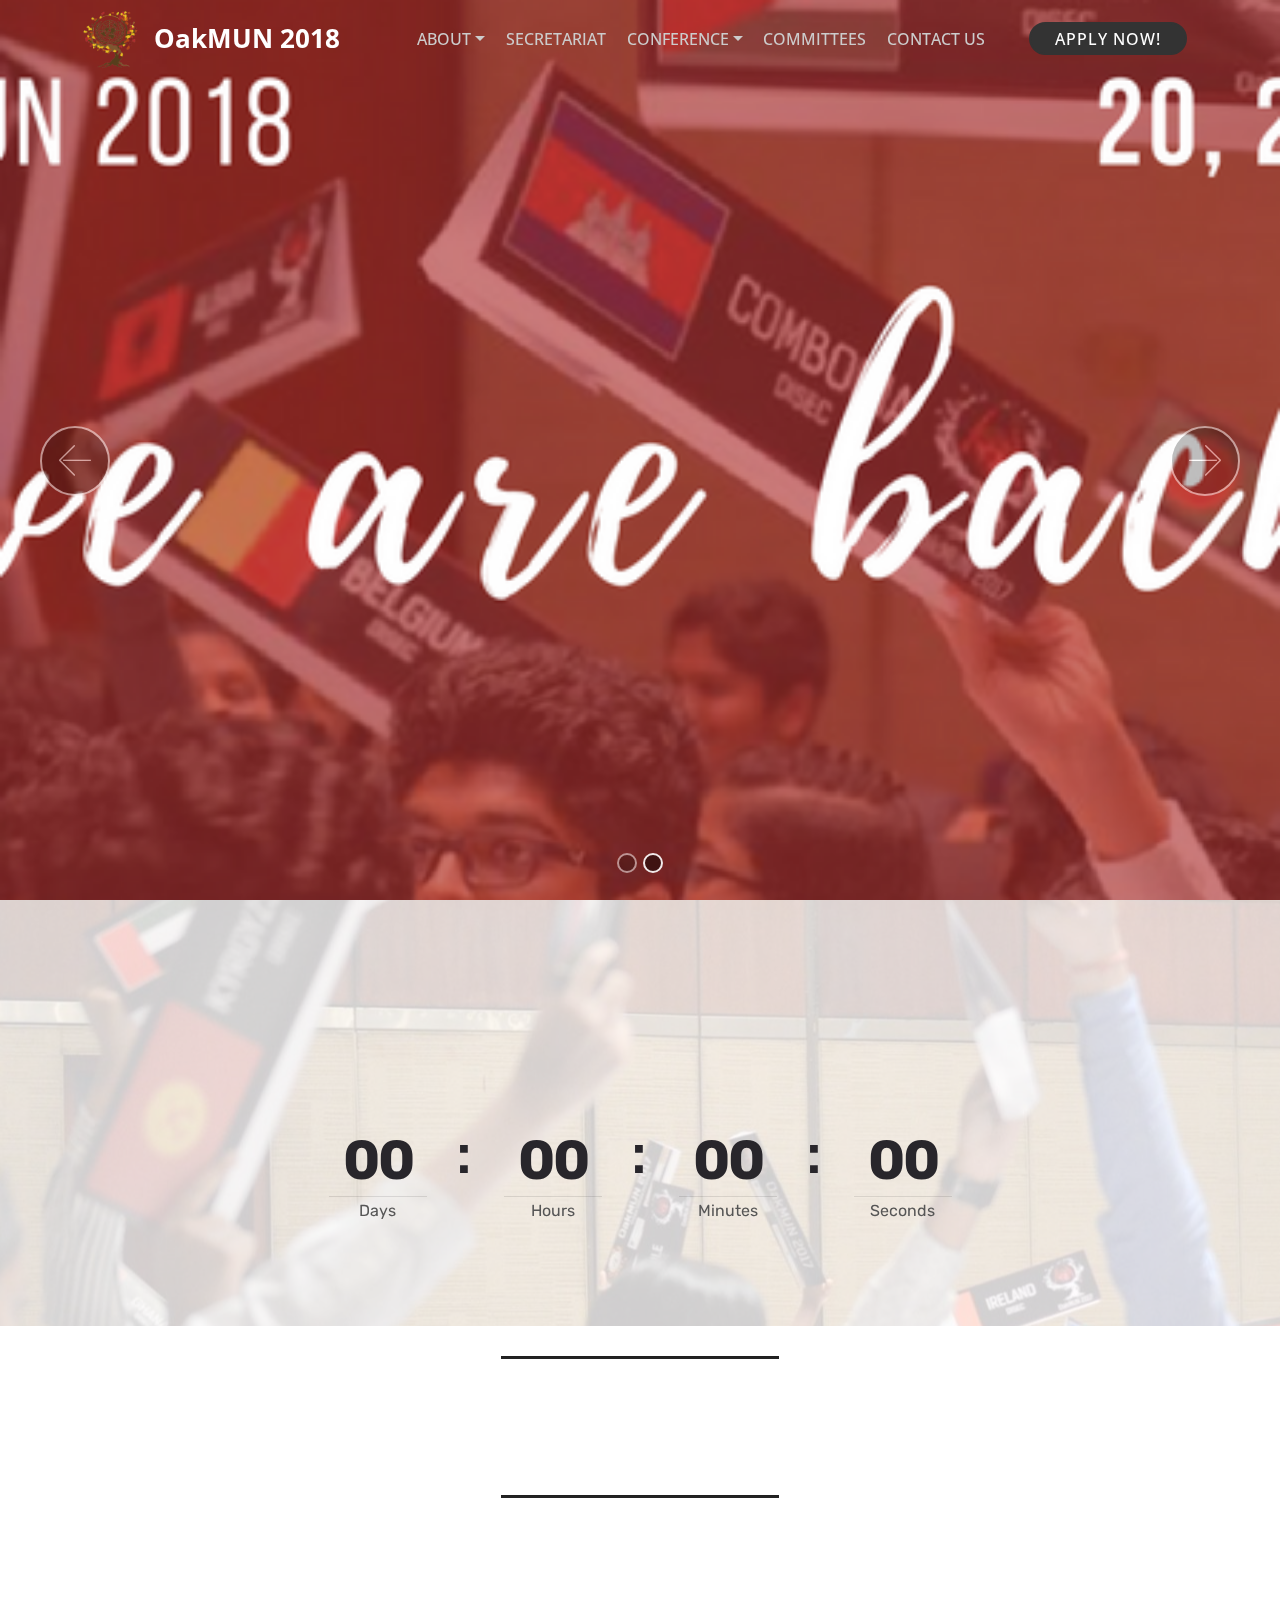
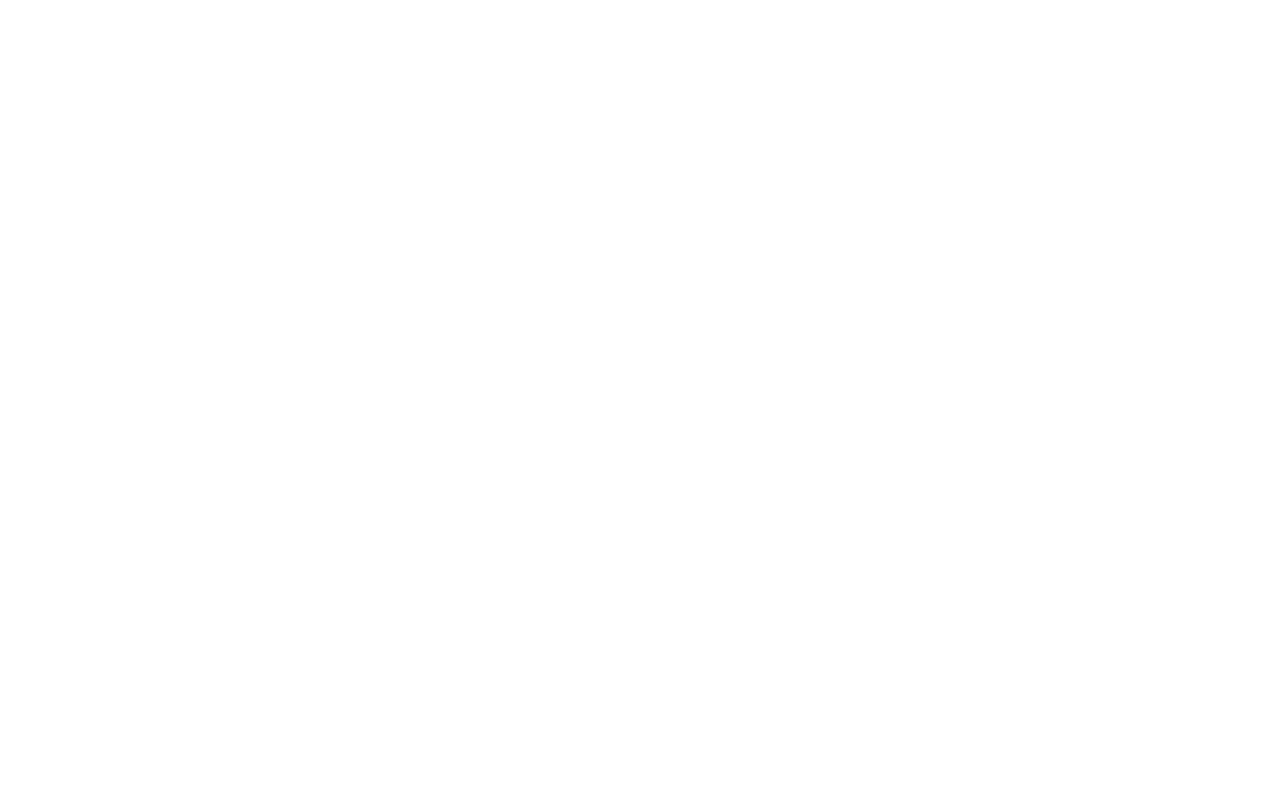
==== commit d0b736bf: "create github pages" ====
--- a/index.html
+++ b/index.html
@@ -28,7 +28,7 @@
 
     
 
-    <nav class="navbar navbar-expand beta-menu navbar-dropdown align-items-center navbar-toggleable-sm bg-color transparent">
+    <nav class="navbar navbar-expand beta-menu navbar-dropdown align-items-center navbar-fixed-top navbar-toggleable-sm bg-color transparent">
         <button class="navbar-toggler navbar-toggler-right" type="button" data-toggle="collapse" data-target="#navbarSupportedContent" aria-controls="navbarSupportedContent" aria-expanded="false" aria-label="Toggle navigation">
             <div class="hamburger">
                 <span></span>
@@ -40,17 +40,17 @@
         <div class="menu-logo">
             <div class="navbar-brand">
                 <span class="navbar-logo">
-                    <a href="https://mobirise.com">
+                    <a href="index.html">
                          <img src="assets/images/oakmun-300x300.png" alt="Mobirise" title="" style="height: 3.8rem;">
                     </a>
                 </span>
-                <span class="navbar-caption-wrap"><a class="navbar-caption text-white display-1" href="https://mobirise.com">
-                        OAKMUN 2018</a></span>
+                <span class="navbar-caption-wrap"><a class="navbar-caption text-white display-1" href="index.html">
+                        OakMUN 2018</a></span>
             </div>
         </div>
         <div class="collapse navbar-collapse" id="navbarSupportedContent">
-            <ul class="navbar-nav nav-dropdown" data-app-modern-menu="true"><li class="nav-item dropdown">
-                    <a class="nav-link link dropdown-toggle text-danger display-4" href="https://mobirise.com" data-toggle="dropdown-submenu" aria-expanded="false">
+            <ul class="navbar-nav nav-dropdown" data-app-modern-menu="true"><li class="nav-item dropdown open">
+                    <a class="nav-link link dropdown-toggle text-danger display-4" href="https://mobirise.com" data-toggle="dropdown-submenu" aria-expanded="true">
                         
                         ABOUT</a><div class="dropdown-menu"><a class="dropdown-item text-danger display-4" href="page1.html">About MUNs</a><a class="dropdown-item text-danger display-4" href="page2.html">About OakMUN</a></div>
                 </li><li class="nav-item"><a class="nav-link link text-danger display-4" href="page3.html" aria-expanded="true">SECRETARIAT</a></li><li class="nav-item dropdown"><a class="nav-link link dropdown-toggle text-danger display-4" href="https://mobirise.com" data-toggle="dropdown-submenu" aria-expanded="false">CONFERENCE</a><div class="dropdown-menu"><a class="dropdown-item text-danger display-4" href="page4.html">Venue</a><a class="dropdown-item text-danger display-4" href="page5.html">Schedule</a></div></li><li class="nav-item"><a class="nav-link link text-danger display-4" href="page6.html" aria-expanded="false">COMMITTEES</a></li><li class="nav-item"><a class="nav-link link text-danger display-4" href="page7.html" aria-expanded="false">CONTACT US</a></li>
@@ -62,7 +62,7 @@
     </nav>
 </section>
 
-<section class="engine"><a href="https://mobirise.ws/i">build own website</a></section><section class="carousel slide cid-qHLxcM05wV" data-interval="false" id="slider1-6">
+<section class="engine"><a href="https://mobirise.ws/n">free website maker app</a></section><section class="carousel slide cid-qHLxcM05wV" data-interval="false" id="slider1-6">
 
     
 
@@ -111,12 +111,12 @@
         <div class="media-container-row">
             <div class="col-12 col-md-8">
                 <div class="media-container-row">
-                    <div class="mbr-figure" style="width: 60%;">
-                      <img src="assets/images/01.jpg" alt="Mobirise" title="">  
+                    <div class="mbr-figure" style="width: 175%;">
+                      <img src="assets/images/tarun-480x640.png" alt="Mobirise" title="">  
                     </div>
                     <div class="media-content">
                         <div class="mbr-section-text">
-                            <p class="mbr-text mb-0 mbr-fonts-style display-7"><strong>Letter from the Secretary General</strong></p>
+                            <p class="mbr-text mb-0 mbr-fonts-style display-5"><strong>Letter from the Secretary General</strong><br><br><br></p>
                         </div>
                     </div>
                 </div>
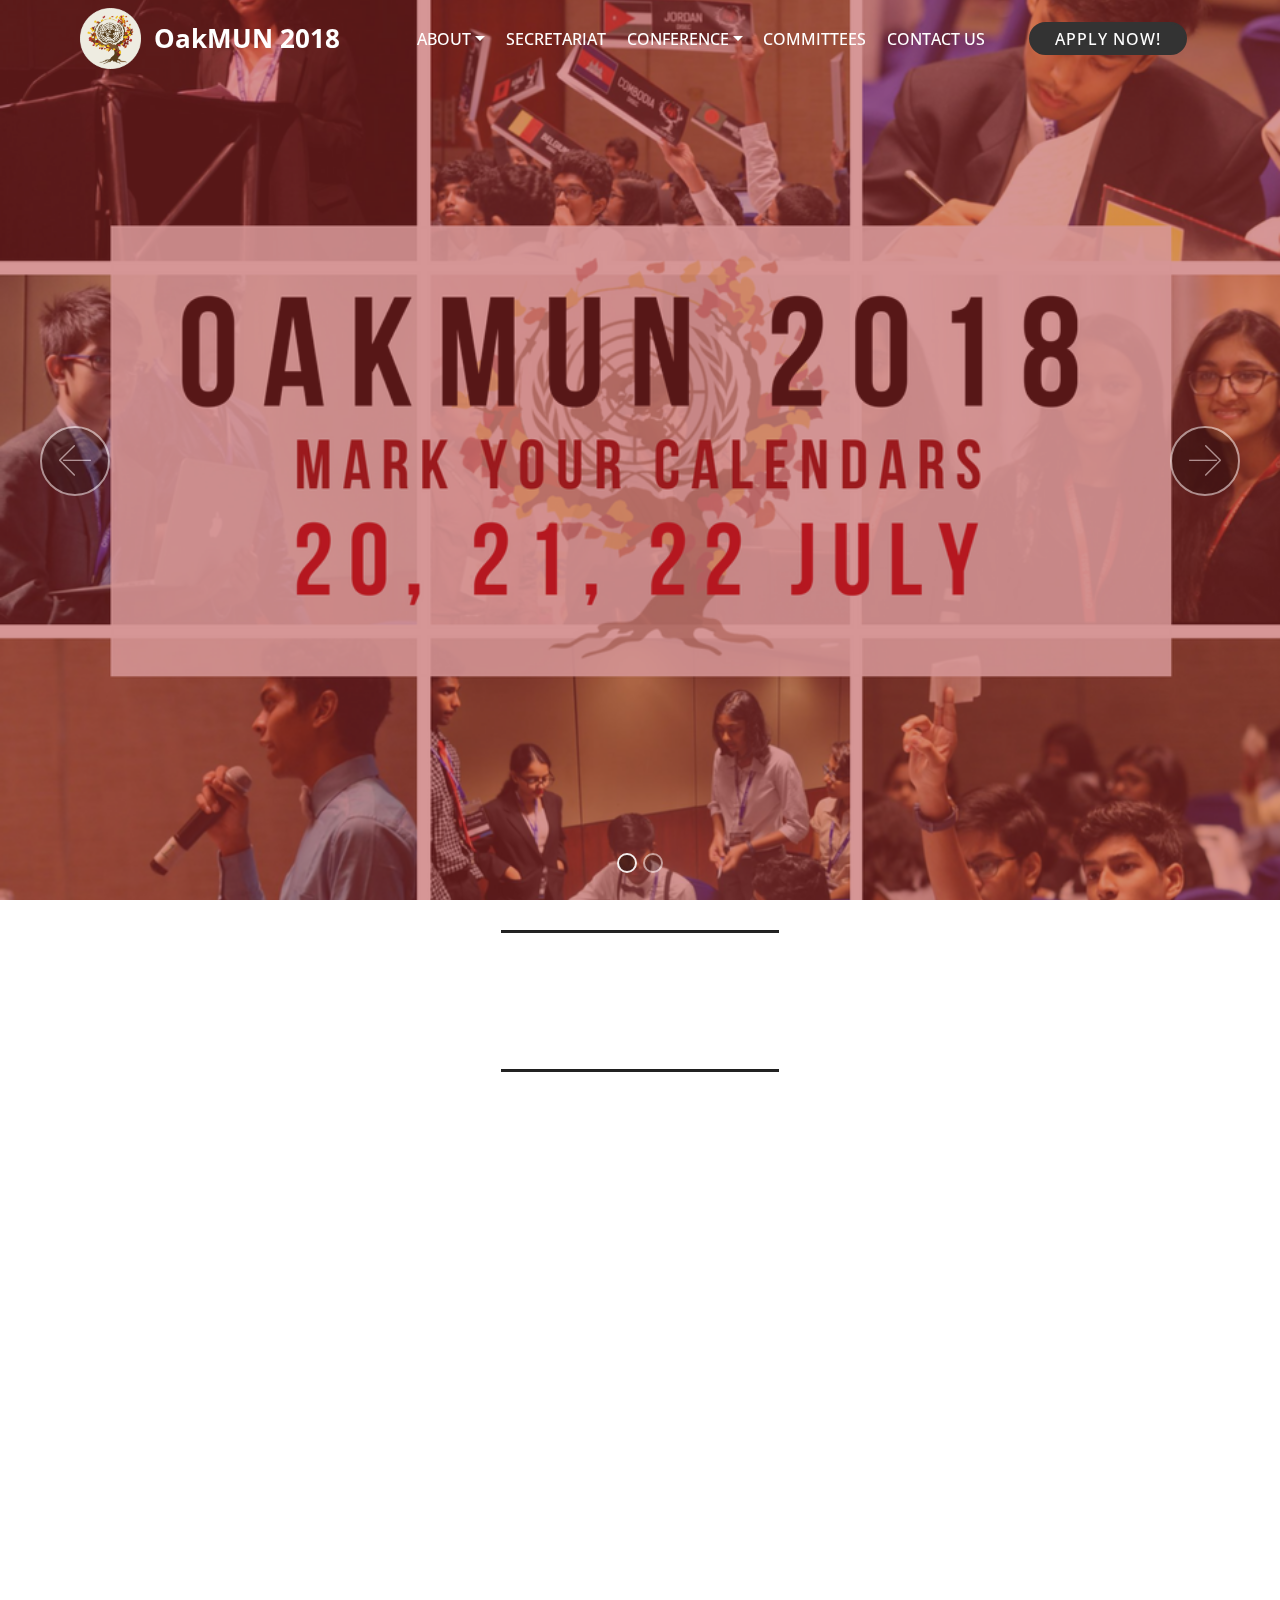
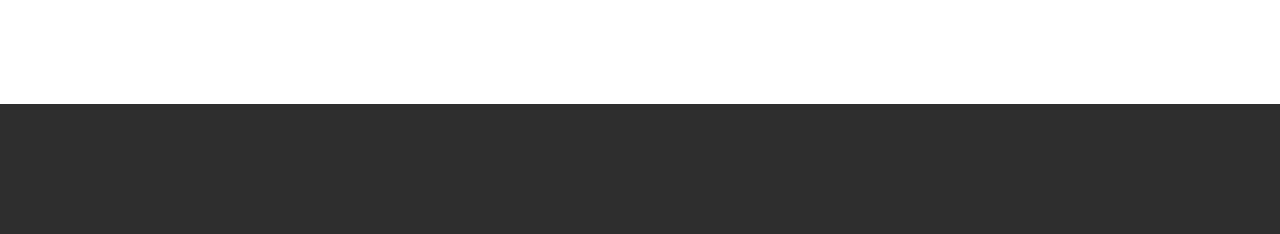
==== commit 330b851d: "create github pages" ====
--- a/index.html
+++ b/index.html
@@ -6,7 +6,7 @@
   <meta http-equiv="X-UA-Compatible" content="IE=edge">
   <meta name="generator" content="Mobirise v4.6.2, mobirise.com">
   <meta name="viewport" content="width=device-width, initial-scale=1, minimum-scale=1">
-  <link rel="shortcut icon" href="assets/images/oakmun-300x300.png" type="image/x-icon">
+  <link rel="shortcut icon" href="assets/images/oakmun-733x732.png" type="image/x-icon">
   <meta name="description" content="">
   <title>Home</title>
   <link rel="stylesheet" href="assets/web/assets/mobirise-icons/mobirise-icons.css">
@@ -41,7 +41,7 @@
             <div class="navbar-brand">
                 <span class="navbar-logo">
                     <a href="index.html">
-                         <img src="assets/images/oakmun-300x300.png" alt="Mobirise" title="" style="height: 3.8rem;">
+                         <img src="assets/images/oakmun-733x732.png" alt="" title="" style="height: 3.8rem;">
                     </a>
                 </span>
                 <span class="navbar-caption-wrap"><a class="navbar-caption text-white display-1" href="index.html">
@@ -50,10 +50,10 @@
         </div>
         <div class="collapse navbar-collapse" id="navbarSupportedContent">
             <ul class="navbar-nav nav-dropdown" data-app-modern-menu="true"><li class="nav-item dropdown open">
-                    <a class="nav-link link dropdown-toggle text-danger display-4" href="https://mobirise.com" data-toggle="dropdown-submenu" aria-expanded="true">
+                    <a class="nav-link link dropdown-toggle text-danger display-4" href="page9.html" data-toggle="dropdown-submenu" aria-expanded="true">
                         
-                        ABOUT</a><div class="dropdown-menu"><a class="dropdown-item text-danger display-4" href="page1.html">About MUNs</a><a class="dropdown-item text-danger display-4" href="page2.html">About OakMUN</a></div>
-                </li><li class="nav-item"><a class="nav-link link text-danger display-4" href="page3.html" aria-expanded="true">SECRETARIAT</a></li><li class="nav-item dropdown"><a class="nav-link link dropdown-toggle text-danger display-4" href="https://mobirise.com" data-toggle="dropdown-submenu" aria-expanded="false">CONFERENCE</a><div class="dropdown-menu"><a class="dropdown-item text-danger display-4" href="page4.html">Venue</a><a class="dropdown-item text-danger display-4" href="page5.html">Schedule</a></div></li><li class="nav-item"><a class="nav-link link text-danger display-4" href="page6.html" aria-expanded="false">COMMITTEES</a></li><li class="nav-item"><a class="nav-link link text-danger display-4" href="page7.html" aria-expanded="false">CONTACT US</a></li>
+                        ABOUT</a><div class="dropdown-menu"><a class="dropdown-item text-danger display-4" href="page9.html">About MUNs</a><a class="dropdown-item text-danger display-4" href="page2.html">About OakMUN</a></div>
+                </li><li class="nav-item"><a class="nav-link link text-danger display-4" href="page3.html" aria-expanded="false">SECRETARIAT</a></li><li class="nav-item dropdown"><a class="nav-link link dropdown-toggle text-danger display-4" href="page4.html" data-toggle="dropdown-submenu" aria-expanded="false">CONFERENCE</a><div class="dropdown-menu"><a class="dropdown-item text-danger display-4" href="page4.html">Venue</a><a class="dropdown-item text-danger display-4" href="page5.html">Schedule</a></div></li><li class="nav-item"><a class="nav-link link text-danger display-4" href="page6.html" aria-expanded="false">COMMITTEES</a></li><li class="nav-item"><a class="nav-link link text-danger display-4" href="page7.html" aria-expanded="false">CONTACT US</a></li>
                 <li class="nav-item">
                     <a class="nav-link link text-danger display-4" href="https://mobirise.com"></a>
                 </li></ul>
@@ -62,32 +62,12 @@
     </nav>
 </section>
 
-<section class="engine"><a href="https://mobirise.ws/n">free website maker app</a></section><section class="carousel slide cid-qHLxcM05wV" data-interval="false" id="slider1-6">
+<section class="engine"><a href="https://mobirise.ws/o">mobile website builder</a></section><section class="carousel slide cid-qHLxcM05wV" data-interval="false" id="slider1-6">
 
     
 
-    <div class="full-screen"><div class="mbr-slider slide carousel" data-pause="true" data-keyboard="false" data-ride="carousel" data-interval="4000"><ol class="carousel-indicators"><li data-app-prevent-settings="" data-target="#slider1-6" data-slide-to="0"></li><li data-app-prevent-settings="" data-target="#slider1-6" class=" active" data-slide-to="1"></li></ol><div class="carousel-inner" role="listbox"><div class="carousel-item slider-fullscreen-image" data-bg-video-slide="false" style="background-image: url(assets/images/banner2-940x788.png);"><div class="container container-slide"><div class="image_wrapper"><img src="assets/images/banner2-940x788.png"><div class="carousel-caption justify-content-center"><div class="col-10 align-center"></div></div></div></div></div><div class="carousel-item slider-fullscreen-image active" data-bg-video-slide="false" style="background-image: url(assets/images/banner-828x315.png);"><div class="container container-slide"><div class="image_wrapper"><img src="assets/images/banner-828x315.png"><div class="carousel-caption justify-content-center"><div class="col-10 align-center"></div></div></div></div></div></div><a data-app-prevent-settings="" class="carousel-control carousel-control-prev" role="button" data-slide="prev" href="#slider1-6"><span aria-hidden="true" class="mbri-left mbr-iconfont"></span><span class="sr-only">Previous</span></a><a data-app-prevent-settings="" class="carousel-control carousel-control-next" role="button" data-slide="next" href="#slider1-6"><span aria-hidden="true" class="mbri-right mbr-iconfont"></span><span class="sr-only">Next</span></a></div></div>
+    <div class="full-screen"><div class="mbr-slider slide carousel" data-pause="true" data-keyboard="false" data-ride="carousel" data-interval="4000"><ol class="carousel-indicators"><li data-app-prevent-settings="" data-target="#slider1-6" class=" active" data-slide-to="0"></li><li data-app-prevent-settings="" data-target="#slider1-6" data-slide-to="1"></li></ol><div class="carousel-inner" role="listbox"><div class="carousel-item slider-fullscreen-image active" data-bg-video-slide="false" style="background-image: url(assets/images/banner2-940x788.png);"><div class="container container-slide"><div class="image_wrapper"><div class="mbr-overlay" style="background-color: rgb(173, 45, 45);"></div><img src="assets/images/banner2-940x788.png"><div class="carousel-caption justify-content-center"><div class="col-10 align-center"></div></div></div></div></div><div class="carousel-item slider-fullscreen-image" data-bg-video-slide="false" style="background-image: url(assets/images/cover-no-title-828x315.png);"><div class="container container-slide"><div class="image_wrapper"><img src="assets/images/cover-no-title-828x315.png"><div class="carousel-caption justify-content-center"><div class="col-10 align-center"></div></div></div></div></div></div><a data-app-prevent-settings="" class="carousel-control carousel-control-prev" role="button" data-slide="prev" href="#slider1-6"><span aria-hidden="true" class="mbri-left mbr-iconfont"></span><span class="sr-only">Previous</span></a><a data-app-prevent-settings="" class="carousel-control carousel-control-next" role="button" data-slide="next" href="#slider1-6"><span aria-hidden="true" class="mbri-right mbr-iconfont"></span><span class="sr-only">Next</span></a></div></div>
 
-</section>
-
-<section class="countdown1 cid-qHKeEKReWz" id="countdown1-4">
-    
-    
-    <div class="mbr-overlay" style="opacity: 0.8; background-color: rgb(255, 255, 255);">
-    </div>
-    <div class="container ">
-        <h2 class="mbr-section-title pb-3 align-center mbr-fonts-style display-2">India's second best MUN coming up in</h2>
-        <h3 class="mbr-section-subtitle align-center mbr-fonts-style display-5"></h3>
-        
-    </div>
-    <div class="container countdown-cont align-center">
-        <div class="daysCountdown" title="Days"></div>
-        <div class="hoursCountdown" title="Hours"></div> 
-        <div class="minutesCountdown" title="Minutes"></div> 
-        <div class="secondsCountdown" title="Seconds"></div>
-        <div class="countdown pt-5 mt-2" data-due-date="2018/07/20"> 
-        </div>
-    </div>
 </section>
 
 <section class="mbr-section article content9 cid-qHKewzQLJU" id="content9-2">
@@ -125,72 +105,45 @@
     </div>
 </section>
 
-<section class="cid-qHKh993FsL mbr-reveal" id="footer1-5">
+<section once="" class="cid-qHRt25QeJO" id="footer7-2f">
 
     
 
     
 
     <div class="container">
-        <div class="media-container-row content text-white">
-            <div class="col-12 col-md-3">
-                <div class="media-wrap">
-                    <a href="https://mobirise.com/">
-                        <img src="assets/images/oakmun-300x300.png" alt="Mobirise" title="">
-                    </a>
-                </div>
+        <div class="media-container-row align-center mbr-white">
+            
+            <div class="row social-row">
+                <div class="social-list align-right pb-2">
+                    
+                    
+                    
+                    
+                    
+                    
+                <div class="soc-item">
+                        <a href="https://twitter.com/oakmun" target="_blank">
+                            <span class="mbr-iconfont mbr-iconfont-social socicon-twitter socicon"></span>
+                        </a>
+                    </div><div class="soc-item">
+                        <a href="https://www.facebook.com/OakridgeMUN/" target="_blank">
+                            <span class="mbr-iconfont mbr-iconfont-social socicon-facebook socicon"></span>
+                        </a>
+                    </div><div class="soc-item">
+                        <a href="https://www.youtube.com/channel/UCyQXtFdL2_Z_5PcFMNF47oQ" target="_blank">
+                            <span class="mbr-iconfont mbr-iconfont-social socicon-youtube socicon"></span>
+                        </a>
+                    </div><div class="soc-item">
+                        <a href="https://www.instagram.com/oakmun/" target="_blank">
+                            <span class="mbr-iconfont mbr-iconfont-social socicon-instagram socicon"></span>
+                        </a>
+                    </div></div>
             </div>
-            <div class="col-12 col-md-3 mbr-fonts-style display-7">
-                <h5 class="pb-3">
-                    Address
-                </h5>
-                <p class="mbr-text">Oakridge International</p>
-            </div>
-            <div class="col-12 col-md-3 mbr-fonts-style display-7">
-                <h5 class="pb-3"></h5>
-                <p class="mbr-text"></p>
-            </div>
-            <div class="col-12 col-md-3 mbr-fonts-style display-7">
-                <h5 class="pb-3"></h5>
-                <p class="mbr-text"></p>
-            </div>
-        </div>
-        <div class="footer-lower">
-            <div class="media-container-row">
-                <div class="col-sm-12">
-                    <hr>
-                </div>
-            </div>
-            <div class="media-container-row mbr-white">
-                <div class="col-sm-6 copyright">
-                    <p class="mbr-text mbr-fonts-style display-7"></p>
-                </div>
-                <div class="col-md-6">
-                    <div class="social-list align-right">
-                        <div class="soc-item">
-                            <a href="https://twitter.com/mobirise" target="_blank">
-                                <span class="socicon-twitter socicon mbr-iconfont mbr-iconfont-social"></span>
-                            </a>
-                        </div>
-                        <div class="soc-item">
-                            <a href="https://www.facebook.com/pages/Mobirise/1616226671953247" target="_blank">
-                                <span class="socicon-facebook socicon mbr-iconfont mbr-iconfont-social"></span>
-                            </a>
-                        </div>
-                        <div class="soc-item">
-                            <a href="https://www.youtube.com/c/mobirise" target="_blank">
-                                <span class="socicon-youtube socicon mbr-iconfont mbr-iconfont-social"></span>
-                            </a>
-                        </div>
-                        <div class="soc-item">
-                            <a href="https://www.instagram.com/oakmun/" target="_blank">
-                                <span class="mbr-iconfont mbr-iconfont-social socicon-instagram socicon"></span>
-                            </a>
-                        </div>
-                        
-                        
-                    </div>
-                </div>
+            <div class="row row-copirayt">
+                <p class="mbr-text mb-0 mbr-fonts-style mbr-white align-center display-7">
+                    © 2018 Oakridge International School
+                </p>
             </div>
         </div>
     </div>
@@ -208,7 +161,6 @@
   <script src="assets/viewportchecker/jquery.viewportchecker.js"></script>
   <script src="assets/dropdown/js/script.min.js"></script>
   <script src="assets/touchswipe/jquery.touch-swipe.min.js"></script>
-  <script src="assets/countdown/jquery.countdown.min.js"></script>
   <script src="assets/theme/js/script.js"></script>
   <script src="assets/slidervideo/script.js"></script>
   
--- a/assets/mobirise/css/mbr-additional.css
+++ b/assets/mobirise/css/mbr-additional.css
@@ -1,4 +1,5 @@
 @import url(https://fonts.googleapis.com/css?family=Open+Sans+Condensed:300,300i,700);
+@import url(https://fonts.googleapis.com/css?family=Montserrat:100,100i,200,200i,300,300i,400,400i,500,500i,600,600i,700,700i,800,800i,900,900i);
 @import url(https://fonts.googleapis.com/css?family=Rubik:300,300i,400,400i,500,500i,700,700i,900,900i);
 
 
@@ -28,7 +29,7 @@
   font-size: 2.56rem;
 }
 .display-2 {
-  font-family: 'Rubik', sans-serif;
+  font-family: 'Montserrat', sans-serif;
   font-size: 3rem;
 }
 .display-2 > .mbr-iconfont {
@@ -133,16 +134,16 @@
   background-color: #232323 !important;
 }
 .bg-success {
-  background-color: #232323 !important;
+  background-color: #ad2d2d !important;
 }
 .bg-info {
-  background-color: #b2ccd2 !important;
+  background-color: #000000 !important;
 }
 .bg-warning {
+  background-color: #5b5b5b !important;
+}
+.bg-danger {
   background-color: #ffffff !important;
-}
-.bg-danger {
-  background-color: #cccccc !important;
 }
 .btn-primary,
 .btn-primary:active {
@@ -166,8 +167,8 @@
 }
 .btn-secondary,
 .btn-secondary:active {
-  background-color: #465052;
-  border-color: #465052;
+  background-color: #7d2020;
+  border-color: #7d2020;
   color: #ffffff;
 }
 .btn-secondary:hover,
@@ -175,19 +176,19 @@
 .btn-secondary.focus,
 .btn-secondary.active {
   color: #ffffff;
-  background-color: #232829;
-  border-color: #232829;
+  background-color: #401010;
+  border-color: #401010;
 }
 .btn-secondary.disabled,
 .btn-secondary:disabled {
   color: #ffffff !important;
-  background-color: #232829 !important;
-  border-color: #232829 !important;
+  background-color: #401010 !important;
+  border-color: #401010 !important;
 }
 .btn-info,
 .btn-info:active {
-  background-color: #b2ccd2;
-  border-color: #b2ccd2;
+  background-color: #000000;
+  border-color: #000000;
   color: #ffffff;
 }
 .btn-info:hover,
@@ -195,19 +196,19 @@
 .btn-info.focus,
 .btn-info.active {
   color: #ffffff;
-  background-color: #82acb6;
-  border-color: #82acb6;
+  background-color: #000000;
+  border-color: #000000;
 }
 .btn-info.disabled,
 .btn-info:disabled {
   color: #ffffff !important;
-  background-color: #82acb6 !important;
-  border-color: #82acb6 !important;
+  background-color: #000000 !important;
+  border-color: #000000 !important;
 }
 .btn-success,
 .btn-success:active {
-  background-color: #232323;
-  border-color: #232323;
+  background-color: #ad2d2d;
+  border-color: #ad2d2d;
   color: #ffffff;
 }
 .btn-success:hover,
@@ -215,54 +216,54 @@
 .btn-success.focus,
 .btn-success.active {
   color: #ffffff;
-  background-color: #000000;
-  border-color: #000000;
+  background-color: #701d1d;
+  border-color: #701d1d;
 }
 .btn-success.disabled,
 .btn-success:disabled {
   color: #ffffff !important;
-  background-color: #000000 !important;
-  border-color: #000000 !important;
+  background-color: #701d1d !important;
+  border-color: #701d1d !important;
 }
 .btn-warning,
 .btn-warning:active {
-  background-color: #ffffff;
-  border-color: #ffffff;
-  color: #808080;
+  background-color: #5b5b5b;
+  border-color: #5b5b5b;
+  color: #ffffff;
 }
 .btn-warning:hover,
 .btn-warning:focus,
 .btn-warning.focus,
 .btn-warning.active {
-  color: #808080;
-  background-color: #d9d9d9;
-  border-color: #d9d9d9;
+  color: #ffffff;
+  background-color: #353535;
+  border-color: #353535;
 }
 .btn-warning.disabled,
 .btn-warning:disabled {
-  color: #808080 !important;
-  background-color: #d9d9d9 !important;
-  border-color: #d9d9d9 !important;
+  color: #ffffff !important;
+  background-color: #353535 !important;
+  border-color: #353535 !important;
 }
 .btn-danger,
 .btn-danger:active {
-  background-color: #cccccc;
-  border-color: #cccccc;
-  color: #4d4d4d;
+  background-color: #ffffff;
+  border-color: #ffffff;
+  color: #808080;
 }
 .btn-danger:hover,
 .btn-danger:focus,
 .btn-danger.focus,
 .btn-danger.active {
-  color: #4d4d4d;
-  background-color: #a6a6a6;
-  border-color: #a6a6a6;
+  color: #808080;
+  background-color: #d9d9d9;
+  border-color: #d9d9d9;
 }
 .btn-danger.disabled,
 .btn-danger:disabled {
-  color: #4d4d4d !important;
-  background-color: #a6a6a6 !important;
-  border-color: #a6a6a6 !important;
+  color: #808080 !important;
+  background-color: #d9d9d9 !important;
+  border-color: #d9d9d9 !important;
 }
 .btn-white {
   color: #333333 !important;
@@ -330,102 +331,102 @@
 .btn-secondary-outline,
 .btn-secondary-outline:active {
   background: none;
-  border-color: #171a1b;
-  color: #171a1b;
+  border-color: #2c0b0b;
+  color: #2c0b0b;
 }
 .btn-secondary-outline:hover,
 .btn-secondary-outline:focus,
 .btn-secondary-outline.focus,
 .btn-secondary-outline.active {
   color: #ffffff;
-  background-color: #465052;
-  border-color: #465052;
+  background-color: #7d2020;
+  border-color: #7d2020;
 }
 .btn-secondary-outline.disabled,
 .btn-secondary-outline:disabled {
   color: #ffffff !important;
-  background-color: #465052 !important;
-  border-color: #465052 !important;
+  background-color: #7d2020 !important;
+  border-color: #7d2020 !important;
 }
 .btn-info-outline,
 .btn-info-outline:active {
   background: none;
-  border-color: #72a1ac;
-  color: #72a1ac;
+  border-color: #000000;
+  color: #000000;
 }
 .btn-info-outline:hover,
 .btn-info-outline:focus,
 .btn-info-outline.focus,
 .btn-info-outline.active {
   color: #ffffff;
-  background-color: #b2ccd2;
-  border-color: #b2ccd2;
+  background-color: #000000;
+  border-color: #000000;
 }
 .btn-info-outline.disabled,
 .btn-info-outline:disabled {
   color: #ffffff !important;
-  background-color: #b2ccd2 !important;
-  border-color: #b2ccd2 !important;
+  background-color: #000000 !important;
+  border-color: #000000 !important;
 }
 .btn-success-outline,
 .btn-success-outline:active {
   background: none;
-  border-color: #000000;
-  color: #000000;
+  border-color: #5c1818;
+  color: #5c1818;
 }
 .btn-success-outline:hover,
 .btn-success-outline:focus,
 .btn-success-outline.focus,
 .btn-success-outline.active {
   color: #ffffff;
-  background-color: #232323;
-  border-color: #232323;
+  background-color: #ad2d2d;
+  border-color: #ad2d2d;
 }
 .btn-success-outline.disabled,
 .btn-success-outline:disabled {
   color: #ffffff !important;
-  background-color: #232323 !important;
-  border-color: #232323 !important;
+  background-color: #ad2d2d !important;
+  border-color: #ad2d2d !important;
 }
 .btn-warning-outline,
 .btn-warning-outline:active {
   background: none;
-  border-color: #cccccc;
-  color: #cccccc;
+  border-color: #282828;
+  color: #282828;
 }
 .btn-warning-outline:hover,
 .btn-warning-outline:focus,
 .btn-warning-outline.focus,
 .btn-warning-outline.active {
-  color: #808080;
-  background-color: #ffffff;
-  border-color: #ffffff;
+  color: #ffffff;
+  background-color: #5b5b5b;
+  border-color: #5b5b5b;
 }
 .btn-warning-outline.disabled,
 .btn-warning-outline:disabled {
-  color: #808080 !important;
-  background-color: #ffffff !important;
-  border-color: #ffffff !important;
+  color: #ffffff !important;
+  background-color: #5b5b5b !important;
+  border-color: #5b5b5b !important;
 }
 .btn-danger-outline,
 .btn-danger-outline:active {
   background: none;
-  border-color: #999999;
-  color: #999999;
+  border-color: #cccccc;
+  color: #cccccc;
 }
 .btn-danger-outline:hover,
 .btn-danger-outline:focus,
 .btn-danger-outline.focus,
 .btn-danger-outline.active {
-  color: #4d4d4d;
-  background-color: #cccccc;
-  border-color: #cccccc;
+  color: #808080;
+  background-color: #ffffff;
+  border-color: #ffffff;
 }
 .btn-danger-outline.disabled,
 .btn-danger-outline:disabled {
-  color: #4d4d4d !important;
-  background-color: #cccccc !important;
-  border-color: #cccccc !important;
+  color: #808080 !important;
+  background-color: #ffffff !important;
+  border-color: #ffffff !important;
 }
 .btn-black-outline,
 .btn-black-outline:active {
@@ -465,19 +466,19 @@
   color: #232323 !important;
 }
 .text-secondary {
-  color: #465052 !important;
+  color: #7d2020 !important;
 }
 .text-success {
-  color: #232323 !important;
+  color: #ad2d2d !important;
 }
 .text-info {
-  color: #b2ccd2 !important;
+  color: #000000 !important;
 }
 .text-warning {
+  color: #5b5b5b !important;
+}
+.text-danger {
   color: #ffffff !important;
-}
-.text-danger {
-  color: #cccccc !important;
 }
 .text-white {
   color: #ffffff !important;
@@ -491,23 +492,23 @@
 }
 a.text-secondary:hover,
 a.text-secondary:focus {
-  color: #171a1b !important;
+  color: #2c0b0b !important;
 }
 a.text-success:hover,
 a.text-success:focus {
-  color: #000000 !important;
+  color: #5c1818 !important;
 }
 a.text-info:hover,
 a.text-info:focus {
-  color: #72a1ac !important;
+  color: #000000 !important;
 }
 a.text-warning:hover,
 a.text-warning:focus {
-  color: #cccccc !important;
+  color: #282828 !important;
 }
 a.text-danger:hover,
 a.text-danger:focus {
-  color: #999999 !important;
+  color: #cccccc !important;
 }
 a.text-white:hover,
 a.text-white:focus {
@@ -521,13 +522,13 @@
   background-color: #70c770;
 }
 .alert-info {
-  background-color: #b2ccd2;
+  background-color: #000000;
 }
 .alert-warning {
+  background-color: #5b5b5b;
+}
+.alert-danger {
   background-color: #ffffff;
-}
-.alert-danger {
-  background-color: #cccccc;
 }
 .mbr-section-btn a.btn:not(.btn-form) {
   border-radius: 100px;
@@ -565,15 +566,15 @@
 }
 .mbr-plan-header.bg-success .mbr-plan-subtitle,
 .mbr-plan-header.bg-success .mbr-plan-price-desc {
-  color: #d5d5d5;
+  color: #dd7c7c;
 }
 .mbr-plan-header.bg-info .mbr-plan-subtitle,
 .mbr-plan-header.bg-info .mbr-plan-price-desc {
-  color: #ffffff;
+  color: #b3b3b3;
 }
 .mbr-plan-header.bg-warning .mbr-plan-subtitle,
 .mbr-plan-header.bg-warning .mbr-plan-price-desc {
-  color: #ffffff;
+  color: #9b9b9b;
 }
 .mbr-plan-header.bg-danger .mbr-plan-subtitle,
 .mbr-plan-header.bg-danger .mbr-plan-price-desc {
@@ -1982,93 +1983,6 @@
 .cid-qHKepsmgeg .dropdown-item:hover {
   color: #ffffff !important;
 }
-.cid-qHKeEKReWz {
-  padding-top: 90px;
-  padding-bottom: 90px;
-  background: url("../../../assets/images/1-1-2000x1329.jpg");
-}
-.cid-qHKeEKReWz .mbr-section-subtitle {
-  color: #767676;
-  font-weight: 300;
-}
-.cid-qHKeEKReWz .number-wrap {
-  color: #565656;
-  border-color: rgba(255, 255, 255, 0.15);
-  position: relative;
-  display: inline-block;
-  text-align: center;
-  padding: 5px 10px 13px 10px;
-  margin: 0;
-  min-width: 118px;
-  border-radius: 2px;
-  max-width: 100%;
-}
-.cid-qHKeEKReWz .number {
-  font-style: normal;
-  font-weight: 700;
-  font-size: 55px;
-  text-transform: none;
-  letter-spacing: -2px;
-  word-spacing: 0;
-  line-height: 1.3;
-  color: #28262b;
-}
-.cid-qHKeEKReWz .period {
-  display: block;
-  padding-top: 2px;
-  border-top: 1px solid rgba(0, 0, 0, 0.1);
-}
-.cid-qHKeEKReWz .dot {
-  position: absolute;
-  top: -10px;
-  right: -1em;
-  width: 1em;
-  display: block;
-  height: 83%;
-  overflow: hidden;
-  font-style: normal;
-  font-weight: 700;
-  font-size: 55px;
-  line-height: 89.65px;
-  text-transform: none;
-  letter-spacing: 0;
-  word-spacing: 0;
-  color: #28262b;
-}
-.cid-qHKeEKReWz .countdown-cont {
-  max-width: 700px;
-  margin: 0 auto;
-}
-@media (max-width: 768px) {
-  .cid-qHKeEKReWz .dot {
-    display: none;
-  }
-}
-@media (max-width: 543px) {
-  .cid-qHKeEKReWz .number-wrap {
-    margin-bottom: 15px;
-  }
-}
-@media (max-width: 550px) {
-  .cid-qHKeEKReWz .col-xs-3 {
-    padding-left: 0;
-    padding-right: 0;
-  }
-  .cid-qHKeEKReWz .number-wrap {
-    min-width: auto;
-  }
-}
-@media (max-width: 440px) {
-  .cid-qHKeEKReWz .number,
-  .cid-qHKeEKReWz .dot {
-    font-size: 40px;
-  }
-}
-@media (max-width: 380px) {
-  .cid-qHKeEKReWz .period {
-    font-size: 0.8rem;
-  }
-}
 .cid-qHKewzQLJU {
   padding-top: 30px;
   padding-bottom: 30px;
@@ -2113,43 +2027,39 @@
 .cid-qHKeySL7YF .mbr-text B {
   color: #232323;
 }
-.cid-qHKh993FsL {
-  padding-top: 60px;
-  padding-bottom: 60px;
-  background-color: #767676;
-}
-@media (max-width: 767px) {
-  .cid-qHKh993FsL .content {
-    text-align: center;
-  }
-  .cid-qHKh993FsL .content > div:not(:last-child) {
-    margin-bottom: 2rem;
-  }
-}
-@media (max-width: 767px) {
-  .cid-qHKh993FsL .media-wrap {
-    margin-bottom: 1rem;
-  }
-}
-.cid-qHKh993FsL .media-wrap .mbr-iconfont-logo {
-  font-size: 7.5rem;
-  color: #f36;
-}
-.cid-qHKh993FsL .media-wrap img {
-  height: 6rem;
-}
-@media (max-width: 767px) {
-  .cid-qHKh993FsL .footer-lower .copyright {
-    margin-bottom: 1rem;
-    text-align: center;
-  }
-}
-.cid-qHKh993FsL .footer-lower hr {
-  margin: 1rem 0;
-  border-color: #fff;
-  opacity: .05;
-}
-.cid-qHKh993FsL .footer-lower .social-list {
+.cid-qHRt25QeJO {
+  padding-top: 30px;
+  padding-bottom: 30px;
+  background-color: #2e2e2e;
+}
+.cid-qHRt25QeJO .row-links {
+  width: 100%;
+  justify-content: center;
+}
+.cid-qHRt25QeJO .social-row {
+  width: 100%;
+  justify-content: center;
+}
+.cid-qHRt25QeJO .media-container-row {
+  flex-direction: column;
+  justify-content: center;
+  align-items: center;
+}
+.cid-qHRt25QeJO .media-container-row .foot-menu {
+  list-style: none;
+  display: flex;
+  justify-content: center;
+  flex-wrap: wrap;
+  padding: 0;
+  margin-bottom: 0;
+}
+.cid-qHRt25QeJO .media-container-row .foot-menu li {
+  padding: 0 1rem 1rem 1rem;
+}
+.cid-qHRt25QeJO .media-container-row .foot-menu li p {
+  margin: 0;
+}
+.cid-qHRt25QeJO .media-container-row .social-list {
   padding-left: 0;
   margin-bottom: 0;
   list-style: none;
@@ -2158,70 +2068,85 @@
   justify-content: flex-end;
   -webkit-justify-content: flex-end;
 }
-.cid-qHKh993FsL .footer-lower .social-list .mbr-iconfont-social {
-  font-size: 1.3rem;
-  color: #fff;
-}
-.cid-qHKh993FsL .footer-lower .social-list .soc-item {
+.cid-qHRt25QeJO .media-container-row .social-list .mbr-iconfont-social {
+  font-size: 1.5rem;
+  color: #ffffff;
+}
+.cid-qHRt25QeJO .media-container-row .social-list .soc-item {
   margin: 0 .5rem;
 }
-.cid-qHKh993FsL .footer-lower .social-list a {
+.cid-qHRt25QeJO .media-container-row .social-list a {
   margin: 0;
   opacity: .5;
   -webkit-transition: .2s linear;
   transition: .2s linear;
 }
-.cid-qHKh993FsL .footer-lower .social-list a:hover {
+.cid-qHRt25QeJO .media-container-row .social-list a:hover {
   opacity: 1;
 }
 @media (max-width: 767px) {
-  .cid-qHKh993FsL .footer-lower .social-list {
+  .cid-qHRt25QeJO .media-container-row .social-list {
     justify-content: center;
     -webkit-justify-content: center;
   }
 }
-.cid-qHKepsmgeg .navbar {
+.cid-qHRt25QeJO .media-container-row .row-copirayt {
+  word-break: break-word;
+  width: 100%;
+}
+.cid-qHRt25QeJO .media-container-row .row-copirayt p {
+  width: 100%;
+}
+.cid-qHQhKmg8lU {
+  padding-top: 90px;
+  padding-bottom: 90px;
+  background-image: url("../../../assets/images/un-1-768x476.jpg");
+}
+.cid-qHQhKmg8lU H3 {
+  color: #ffffff;
+}
+.cid-qHQhpG889o .navbar {
   padding: .5rem 0;
   background: #465052;
   transition: none;
   min-height: 77px;
 }
-.cid-qHKepsmgeg .navbar-dropdown.bg-color.transparent.opened {
+.cid-qHQhpG889o .navbar-dropdown.bg-color.transparent.opened {
   background: #465052;
 }
-.cid-qHKepsmgeg a {
+.cid-qHQhpG889o a {
   font-style: normal;
 }
-.cid-qHKepsmgeg .nav-item span {
+.cid-qHQhpG889o .nav-item span {
   padding-right: 0.4em;
   line-height: 0.5em;
   vertical-align: text-bottom;
   position: relative;
   text-decoration: none;
 }
-.cid-qHKepsmgeg .nav-item a {
+.cid-qHQhpG889o .nav-item a {
   display: flex;
   align-items: center;
   justify-content: center;
   padding: 0.7rem 0 !important;
   margin: 0rem .65rem !important;
 }
-.cid-qHKepsmgeg .nav-item:focus,
-.cid-qHKepsmgeg .nav-link:focus {
+.cid-qHQhpG889o .nav-item:focus,
+.cid-qHQhpG889o .nav-link:focus {
   outline: none;
 }
-.cid-qHKepsmgeg .btn {
+.cid-qHQhpG889o .btn {
   padding: 0.4rem 1.5rem;
   display: inline-flex;
   align-items: center;
 }
-.cid-qHKepsmgeg .btn .mbr-iconfont {
+.cid-qHQhpG889o .btn .mbr-iconfont {
   font-size: 1.6rem;
 }
-.cid-qHKepsmgeg .menu-logo {
+.cid-qHQhpG889o .menu-logo {
   margin-right: auto;
 }
-.cid-qHKepsmgeg .menu-logo .navbar-brand {
+.cid-qHQhpG889o .menu-logo .navbar-brand {
   display: flex;
   margin-left: 5rem;
   padding: 0;
@@ -2229,7 +2154,7 @@
   min-height: 3.8rem;
   align-items: center;
 }
-.cid-qHKepsmgeg .menu-logo .navbar-brand .navbar-caption-wrap {
+.cid-qHQhpG889o .menu-logo .navbar-brand .navbar-caption-wrap {
   display: -webkit-flex;
   -webkit-align-items: center;
   align-items: center;
@@ -2237,40 +2162,40 @@
   min-width: 7rem;
   margin: .3rem 0;
 }
-.cid-qHKepsmgeg .menu-logo .navbar-brand .navbar-caption-wrap .navbar-caption {
+.cid-qHQhpG889o .menu-logo .navbar-brand .navbar-caption-wrap .navbar-caption {
   line-height: 1.2rem !important;
   padding-right: 2rem;
 }
-.cid-qHKepsmgeg .menu-logo .navbar-brand .navbar-logo {
+.cid-qHQhpG889o .menu-logo .navbar-brand .navbar-logo {
   font-size: 4rem;
   transition: font-size 0.25s;
 }
-.cid-qHKepsmgeg .menu-logo .navbar-brand .navbar-logo img {
+.cid-qHQhpG889o .menu-logo .navbar-brand .navbar-logo img {
   display: flex;
 }
-.cid-qHKepsmgeg .menu-logo .navbar-brand .navbar-logo .mbr-iconfont {
+.cid-qHQhpG889o .menu-logo .navbar-brand .navbar-logo .mbr-iconfont {
   transition: font-size 0.25s;
 }
-.cid-qHKepsmgeg .navbar-toggleable-sm .navbar-collapse {
+.cid-qHQhpG889o .navbar-toggleable-sm .navbar-collapse {
   justify-content: flex-end;
   -webkit-justify-content: flex-end;
   padding-right: 5rem;
   width: auto;
 }
-.cid-qHKepsmgeg .navbar-toggleable-sm .navbar-collapse .navbar-nav {
+.cid-qHQhpG889o .navbar-toggleable-sm .navbar-collapse .navbar-nav {
   flex-wrap: wrap;
   -webkit-flex-wrap: wrap;
   padding-left: 0;
 }
-.cid-qHKepsmgeg .navbar-toggleable-sm .navbar-collapse .navbar-nav .nav-item {
+.cid-qHQhpG889o .navbar-toggleable-sm .navbar-collapse .navbar-nav .nav-item {
   -webkit-align-self: center;
   align-self: center;
 }
-.cid-qHKepsmgeg .navbar-toggleable-sm .navbar-collapse .navbar-buttons {
+.cid-qHQhpG889o .navbar-toggleable-sm .navbar-collapse .navbar-buttons {
   padding-left: 0;
   padding-bottom: 0;
 }
-.cid-qHKepsmgeg .dropdown .dropdown-menu {
+.cid-qHQhpG889o .dropdown .dropdown-menu {
   background: #465052;
   display: none;
   position: absolute;
@@ -2279,20 +2204,20 @@
   padding-bottom: 1.4rem;
   text-align: left;
 }
-.cid-qHKepsmgeg .dropdown .dropdown-menu .dropdown-item {
+.cid-qHQhpG889o .dropdown .dropdown-menu .dropdown-item {
   width: auto;
   padding: 0.235em 1.5385em 0.235em 1.5385em !important;
 }
-.cid-qHKepsmgeg .dropdown .dropdown-menu .dropdown-item::after {
+.cid-qHQhpG889o .dropdown .dropdown-menu .dropdown-item::after {
   right: 0.5rem;
 }
-.cid-qHKepsmgeg .dropdown .dropdown-menu .dropdown-submenu {
+.cid-qHQhpG889o .dropdown .dropdown-menu .dropdown-submenu {
   margin: 0;
 }
-.cid-qHKepsmgeg .dropdown.open > .dropdown-menu {
+.cid-qHQhpG889o .dropdown.open > .dropdown-menu {
   display: block;
 }
-.cid-qHKepsmgeg .navbar-toggleable-sm.opened:after {
+.cid-qHQhpG889o .navbar-toggleable-sm.opened:after {
   position: absolute;
   width: 100vw;
   height: 100vh;
@@ -2304,28 +2229,28 @@
   -webkit-transform: translateY(100%);
   z-index: 1000;
 }
-.cid-qHKepsmgeg .navbar.navbar-short {
+.cid-qHQhpG889o .navbar.navbar-short {
   min-height: 60px;
   transition: all .2s;
 }
-.cid-qHKepsmgeg .navbar.navbar-short .navbar-toggler-right {
+.cid-qHQhpG889o .navbar.navbar-short .navbar-toggler-right {
   top: 20px;
 }
-.cid-qHKepsmgeg .navbar.navbar-short .navbar-logo a {
+.cid-qHQhpG889o .navbar.navbar-short .navbar-logo a {
   font-size: 2.5rem !important;
   line-height: 2.5rem;
   transition: font-size 0.25s;
 }
-.cid-qHKepsmgeg .navbar.navbar-short .navbar-logo a .mbr-iconfont {
+.cid-qHQhpG889o .navbar.navbar-short .navbar-logo a .mbr-iconfont {
   font-size: 2.5rem !important;
 }
-.cid-qHKepsmgeg .navbar.navbar-short .navbar-logo a img {
+.cid-qHQhpG889o .navbar.navbar-short .navbar-logo a img {
   height: 3rem !important;
 }
-.cid-qHKepsmgeg .navbar.navbar-short .navbar-brand {
+.cid-qHQhpG889o .navbar.navbar-short .navbar-brand {
   min-height: 3rem;
 }
-.cid-qHKepsmgeg button.navbar-toggler {
+.cid-qHQhpG889o button.navbar-toggler {
   width: 31px;
   height: 18px;
   cursor: pointer;
@@ -2333,10 +2258,10 @@
   top: 1.5rem;
   right: 1rem;
 }
-.cid-qHKepsmgeg button.navbar-toggler:focus {
+.cid-qHQhpG889o button.navbar-toggler:focus {
   outline: none;
 }
-.cid-qHKepsmgeg button.navbar-toggler .hamburger span {
+.cid-qHQhpG889o button.navbar-toggler .hamburger span {
   position: absolute;
   right: 0;
   width: 30px;
@@ -2344,88 +2269,88 @@
   border-right: 5px;
   background-color: #ffffff;
 }
-.cid-qHKepsmgeg button.navbar-toggler .hamburger span:nth-child(1) {
+.cid-qHQhpG889o button.navbar-toggler .hamburger span:nth-child(1) {
   top: 0;
   transition: all .2s;
 }
-.cid-qHKepsmgeg button.navbar-toggler .hamburger span:nth-child(2) {
+.cid-qHQhpG889o button.navbar-toggler .hamburger span:nth-child(2) {
   top: 8px;
   transition: all .15s;
 }
-.cid-qHKepsmgeg button.navbar-toggler .hamburger span:nth-child(3) {
+.cid-qHQhpG889o button.navbar-toggler .hamburger span:nth-child(3) {
   top: 8px;
   transition: all .15s;
 }
-.cid-qHKepsmgeg button.navbar-toggler .hamburger span:nth-child(4) {
+.cid-qHQhpG889o button.navbar-toggler .hamburger span:nth-child(4) {
   top: 16px;
   transition: all .2s;
 }
-.cid-qHKepsmgeg nav.opened .hamburger span:nth-child(1) {
+.cid-qHQhpG889o nav.opened .hamburger span:nth-child(1) {
   top: 8px;
   width: 0;
   opacity: 0;
   right: 50%;
   transition: all .2s;
 }
-.cid-qHKepsmgeg nav.opened .hamburger span:nth-child(2) {
+.cid-qHQhpG889o nav.opened .hamburger span:nth-child(2) {
   -webkit-transform: rotate(45deg);
   transform: rotate(45deg);
   transition: all .25s;
 }
-.cid-qHKepsmgeg nav.opened .hamburger span:nth-child(3) {
+.cid-qHQhpG889o nav.opened .hamburger span:nth-child(3) {
   -webkit-transform: rotate(-45deg);
   transform: rotate(-45deg);
   transition: all .25s;
 }
-.cid-qHKepsmgeg nav.opened .hamburger span:nth-child(4) {
+.cid-qHQhpG889o nav.opened .hamburger span:nth-child(4) {
   top: 8px;
   width: 0;
   opacity: 0;
   right: 50%;
   transition: all .2s;
 }
-.cid-qHKepsmgeg .collapsed.navbar-expand {
+.cid-qHQhpG889o .collapsed.navbar-expand {
   flex-direction: column;
 }
-.cid-qHKepsmgeg .collapsed .btn {
+.cid-qHQhpG889o .collapsed .btn {
   display: flex;
 }
-.cid-qHKepsmgeg .collapsed .navbar-collapse {
+.cid-qHQhpG889o .collapsed .navbar-collapse {
   display: none !important;
   padding-right: 0 !important;
 }
-.cid-qHKepsmgeg .collapsed .navbar-collapse.collapsing,
-.cid-qHKepsmgeg .collapsed .navbar-collapse.show {
+.cid-qHQhpG889o .collapsed .navbar-collapse.collapsing,
+.cid-qHQhpG889o .collapsed .navbar-collapse.show {
   display: block !important;
 }
-.cid-qHKepsmgeg .collapsed .navbar-collapse.collapsing .navbar-nav,
-.cid-qHKepsmgeg .collapsed .navbar-collapse.show .navbar-nav {
+.cid-qHQhpG889o .collapsed .navbar-collapse.collapsing .navbar-nav,
+.cid-qHQhpG889o .collapsed .navbar-collapse.show .navbar-nav {
   display: block;
   text-align: center;
 }
-.cid-qHKepsmgeg .collapsed .navbar-collapse.collapsing .navbar-nav .nav-item,
-.cid-qHKepsmgeg .collapsed .navbar-collapse.show .navbar-nav .nav-item {
+.cid-qHQhpG889o .collapsed .navbar-collapse.collapsing .navbar-nav .nav-item,
+.cid-qHQhpG889o .collapsed .navbar-collapse.show .navbar-nav .nav-item {
   clear: both;
 }
-.cid-qHKepsmgeg .collapsed .navbar-collapse.collapsing .navbar-buttons,
-.cid-qHKepsmgeg .collapsed .navbar-collapse.show .navbar-buttons {
+.cid-qHQhpG889o .collapsed .navbar-collapse.collapsing .navbar-buttons,
+.cid-qHQhpG889o .collapsed .navbar-collapse.show .navbar-buttons {
   text-align: center;
 }
-.cid-qHKepsmgeg .collapsed .navbar-collapse.collapsing .navbar-buttons:last-child,
-.cid-qHKepsmgeg .collapsed .navbar-collapse.show .navbar-buttons:last-child {
+.cid-qHQhpG889o .collapsed .navbar-collapse.collapsing .navbar-buttons:last-child,
+.cid-qHQhpG889o .collapsed .navbar-collapse.show .navbar-buttons:last-child {
   margin-bottom: 1rem;
 }
-.cid-qHKepsmgeg .collapsed button.navbar-toggler {
+.cid-qHQhpG889o .collapsed button.navbar-toggler {
   display: block;
 }
-.cid-qHKepsmgeg .collapsed .navbar-brand {
+.cid-qHQhpG889o .collapsed .navbar-brand {
   margin-left: 1rem !important;
 }
-.cid-qHKepsmgeg .collapsed .navbar-toggleable-sm {
+.cid-qHQhpG889o .collapsed .navbar-toggleable-sm {
   flex-direction: column;
   -webkit-flex-direction: column;
 }
-.cid-qHKepsmgeg .collapsed .dropdown .dropdown-menu {
+.cid-qHQhpG889o .collapsed .dropdown .dropdown-menu {
   width: 100%;
   text-align: center;
   position: relative;
@@ -2437,19 +2362,19 @@
   transition-duration: .5s;
   transition-property: opacity,padding,height;
 }
-.cid-qHKepsmgeg .collapsed .dropdown.open > .dropdown-menu {
+.cid-qHQhpG889o .collapsed .dropdown.open > .dropdown-menu {
   position: relative;
   opacity: 1;
   height: auto;
   padding: 1.4rem 0;
   visibility: visible;
 }
-.cid-qHKepsmgeg .collapsed .dropdown .dropdown-submenu {
+.cid-qHQhpG889o .collapsed .dropdown .dropdown-submenu {
   left: 0;
   text-align: center;
   width: 100%;
 }
-.cid-qHKepsmgeg .collapsed .dropdown .dropdown-toggle[data-toggle="dropdown-submenu"]::after {
+.cid-qHQhpG889o .collapsed .dropdown .dropdown-toggle[data-toggle="dropdown-submenu"]::after {
   margin-top: 0;
   position: inherit;
   right: 0;
@@ -2465,51 +2390,51 @@
   border-left: .30em solid transparent;
 }
 @media (max-width: 991px) {
-  .cid-qHKepsmgeg .navbar-expand {
+  .cid-qHQhpG889o .navbar-expand {
     flex-direction: column;
   }
-  .cid-qHKepsmgeg img {
+  .cid-qHQhpG889o img {
     height: 3.8rem !important;
   }
-  .cid-qHKepsmgeg .btn {
+  .cid-qHQhpG889o .btn {
     display: flex;
   }
-  .cid-qHKepsmgeg button.navbar-toggler {
+  .cid-qHQhpG889o button.navbar-toggler {
     display: block;
   }
-  .cid-qHKepsmgeg .navbar-brand {
+  .cid-qHQhpG889o .navbar-brand {
     margin-left: 1rem !important;
   }
-  .cid-qHKepsmgeg .navbar-toggleable-sm {
+  .cid-qHQhpG889o .navbar-toggleable-sm {
     flex-direction: column;
     -webkit-flex-direction: column;
   }
-  .cid-qHKepsmgeg .navbar-collapse {
+  .cid-qHQhpG889o .navbar-collapse {
     display: none !important;
     padding-right: 0 !important;
   }
-  .cid-qHKepsmgeg .navbar-collapse.collapsing,
-  .cid-qHKepsmgeg .navbar-collapse.show {
+  .cid-qHQhpG889o .navbar-collapse.collapsing,
+  .cid-qHQhpG889o .navbar-collapse.show {
     display: block !important;
   }
-  .cid-qHKepsmgeg .navbar-collapse.collapsing .navbar-nav,
-  .cid-qHKepsmgeg .navbar-collapse.show .navbar-nav {
+  .cid-qHQhpG889o .navbar-collapse.collapsing .navbar-nav,
+  .cid-qHQhpG889o .navbar-collapse.show .navbar-nav {
     display: block;
     text-align: center;
   }
-  .cid-qHKepsmgeg .navbar-collapse.collapsing .navbar-nav .nav-item,
-  .cid-qHKepsmgeg .navbar-collapse.show .navbar-nav .nav-item {
+  .cid-qHQhpG889o .navbar-collapse.collapsing .navbar-nav .nav-item,
+  .cid-qHQhpG889o .navbar-collapse.show .navbar-nav .nav-item {
     clear: both;
   }
-  .cid-qHKepsmgeg .navbar-collapse.collapsing .navbar-buttons,
-  .cid-qHKepsmgeg .navbar-collapse.show .navbar-buttons {
+  .cid-qHQhpG889o .navbar-collapse.collapsing .navbar-buttons,
+  .cid-qHQhpG889o .navbar-collapse.show .navbar-buttons {
     text-align: center;
   }
-  .cid-qHKepsmgeg .navbar-collapse.collapsing .navbar-buttons:last-child,
-  .cid-qHKepsmgeg .navbar-collapse.show .navbar-buttons:last-child {
+  .cid-qHQhpG889o .navbar-collapse.collapsing .navbar-buttons:last-child,
+  .cid-qHQhpG889o .navbar-collapse.show .navbar-buttons:last-child {
     margin-bottom: 1rem;
   }
-  .cid-qHKepsmgeg .dropdown .dropdown-menu {
+  .cid-qHQhpG889o .dropdown .dropdown-menu {
     width: 100%;
     text-align: center;
     position: relative;
@@ -2521,19 +2446,19 @@
     transition-duration: .5s;
     transition-property: opacity,padding,height;
   }
-  .cid-qHKepsmgeg .dropdown.open > .dropdown-menu {
+  .cid-qHQhpG889o .dropdown.open > .dropdown-menu {
     position: relative;
     opacity: 1;
     height: auto;
     padding: 1.4rem 0;
     visibility: visible;
   }
-  .cid-qHKepsmgeg .dropdown .dropdown-submenu {
+  .cid-qHQhpG889o .dropdown .dropdown-submenu {
     left: 0;
     text-align: center;
     width: 100%;
   }
-  .cid-qHKepsmgeg .dropdown .dropdown-toggle[data-toggle="dropdown-submenu"]::after {
+  .cid-qHQhpG889o .dropdown .dropdown-toggle[data-toggle="dropdown-submenu"]::after {
     margin-top: 0;
     position: inherit;
     right: 0;
@@ -2550,59 +2475,174 @@
   }
 }
 @media (min-width: 767px) {
-  .cid-qHKepsmgeg .menu-logo {
+  .cid-qHQhpG889o .menu-logo {
     flex-shrink: 0;
   }
 }
-.cid-qHKepsmgeg .navbar-collapse {
+.cid-qHQhpG889o .navbar-collapse {
   flex-basis: auto;
 }
-.cid-qHKepsmgeg .nav-link:hover,
-.cid-qHKepsmgeg .dropdown-item:hover {
+.cid-qHQhpG889o .nav-link:hover,
+.cid-qHQhpG889o .dropdown-item:hover {
   color: #ffffff !important;
 }
-.cid-qHKepsmgeg .navbar {
+.cid-qHQiex6Qfd {
+  padding-top: 60px;
+  padding-bottom: 15px;
+  background-color: #ffffff;
+}
+.cid-qHQiex6Qfd .mbr-text,
+.cid-qHQiex6Qfd blockquote {
+  color: #767676;
+}
+.cid-qHQiAuylcm {
+  padding-top: 0px;
+  padding-bottom: 60px;
+  background-color: #ffffff;
+}
+.cid-qHRtiZpUuG {
+  padding-top: 30px;
+  padding-bottom: 30px;
+  background-color: #2e2e2e;
+}
+.cid-qHRtiZpUuG .row-links {
+  width: 100%;
+  justify-content: center;
+}
+.cid-qHRtiZpUuG .social-row {
+  width: 100%;
+  justify-content: center;
+}
+.cid-qHRtiZpUuG .media-container-row {
+  flex-direction: column;
+  justify-content: center;
+  align-items: center;
+}
+.cid-qHRtiZpUuG .media-container-row .foot-menu {
+  list-style: none;
+  display: flex;
+  justify-content: center;
+  flex-wrap: wrap;
+  padding: 0;
+  margin-bottom: 0;
+}
+.cid-qHRtiZpUuG .media-container-row .foot-menu li {
+  padding: 0 1rem 1rem 1rem;
+}
+.cid-qHRtiZpUuG .media-container-row .foot-menu li p {
+  margin: 0;
+}
+.cid-qHRtiZpUuG .media-container-row .social-list {
+  padding-left: 0;
+  margin-bottom: 0;
+  list-style: none;
+  display: flex;
+  flex-wrap: wrap;
+  justify-content: flex-end;
+  -webkit-justify-content: flex-end;
+}
+.cid-qHRtiZpUuG .media-container-row .social-list .mbr-iconfont-social {
+  font-size: 1.5rem;
+  color: #ffffff;
+}
+.cid-qHRtiZpUuG .media-container-row .social-list .soc-item {
+  margin: 0 .5rem;
+}
+.cid-qHRtiZpUuG .media-container-row .social-list a {
+  margin: 0;
+  opacity: .5;
+  -webkit-transition: .2s linear;
+  transition: .2s linear;
+}
+.cid-qHRtiZpUuG .media-container-row .social-list a:hover {
+  opacity: 1;
+}
+@media (max-width: 767px) {
+  .cid-qHRtiZpUuG .media-container-row .social-list {
+    justify-content: center;
+    -webkit-justify-content: center;
+  }
+}
+.cid-qHRtiZpUuG .media-container-row .row-copirayt {
+  word-break: break-word;
+  width: 100%;
+}
+.cid-qHRtiZpUuG .media-container-row .row-copirayt p {
+  width: 100%;
+}
+.cid-qHQiHutNqg {
+  padding-top: 90px;
+  padding-bottom: 90px;
+  background-image: url("../../../assets/images/oakmun-1-1280x720.jpg");
+}
+.cid-qHQiHutNqg H3 {
+  color: #ffffff;
+}
+.cid-qHQjlSoaW2 {
+  padding-top: 30px;
+  padding-bottom: 30px;
+  background-color: #cccccc;
+}
+.cid-qHQjlSoaW2 .line {
+  background-color: #767676;
+  color: #767676;
+  align: center;
+  height: 2px;
+  margin: 0 auto;
+}
+.cid-qHQjlSoaW2 .section-text {
+  padding: 2rem 0;
+}
+.cid-qHQjlSoaW2 .inner-container {
+  margin: 0 auto;
+}
+@media (max-width: 768px) {
+  .cid-qHQjlSoaW2 .inner-container {
+    width: 100% !important;
+  }
+}
+.cid-qHQiHuVN1X .navbar {
   padding: .5rem 0;
   background: #465052;
   transition: none;
   min-height: 77px;
 }
-.cid-qHKepsmgeg .navbar-dropdown.bg-color.transparent.opened {
+.cid-qHQiHuVN1X .navbar-dropdown.bg-color.transparent.opened {
   background: #465052;
 }
-.cid-qHKepsmgeg a {
+.cid-qHQiHuVN1X a {
   font-style: normal;
 }
-.cid-qHKepsmgeg .nav-item span {
+.cid-qHQiHuVN1X .nav-item span {
   padding-right: 0.4em;
   line-height: 0.5em;
   vertical-align: text-bottom;
   position: relative;
   text-decoration: none;
 }
-.cid-qHKepsmgeg .nav-item a {
+.cid-qHQiHuVN1X .nav-item a {
   display: flex;
   align-items: center;
   justify-content: center;
   padding: 0.7rem 0 !important;
   margin: 0rem .65rem !important;
 }
-.cid-qHKepsmgeg .nav-item:focus,
-.cid-qHKepsmgeg .nav-link:focus {
+.cid-qHQiHuVN1X .nav-item:focus,
+.cid-qHQiHuVN1X .nav-link:focus {
   outline: none;
 }
-.cid-qHKepsmgeg .btn {
+.cid-qHQiHuVN1X .btn {
   padding: 0.4rem 1.5rem;
   display: inline-flex;
   align-items: center;
 }
-.cid-qHKepsmgeg .btn .mbr-iconfont {
+.cid-qHQiHuVN1X .btn .mbr-iconfont {
   font-size: 1.6rem;
 }
-.cid-qHKepsmgeg .menu-logo {
+.cid-qHQiHuVN1X .menu-logo {
   margin-right: auto;
 }
-.cid-qHKepsmgeg .menu-logo .navbar-brand {
+.cid-qHQiHuVN1X .menu-logo .navbar-brand {
   display: flex;
   margin-left: 5rem;
   padding: 0;
@@ -2610,7 +2650,7 @@
   min-height: 3.8rem;
   align-items: center;
 }
-.cid-qHKepsmgeg .menu-logo .navbar-brand .navbar-caption-wrap {
+.cid-qHQiHuVN1X .menu-logo .navbar-brand .navbar-caption-wrap {
   display: -webkit-flex;
   -webkit-align-items: center;
   align-items: center;
@@ -2618,40 +2658,40 @@
   min-width: 7rem;
   margin: .3rem 0;
 }
-.cid-qHKepsmgeg .menu-logo .navbar-brand .navbar-caption-wrap .navbar-caption {
+.cid-qHQiHuVN1X .menu-logo .navbar-brand .navbar-caption-wrap .navbar-caption {
   line-height: 1.2rem !important;
   padding-right: 2rem;
 }
-.cid-qHKepsmgeg .menu-logo .navbar-brand .navbar-logo {
+.cid-qHQiHuVN1X .menu-logo .navbar-brand .navbar-logo {
   font-size: 4rem;
   transition: font-size 0.25s;
 }
-.cid-qHKepsmgeg .menu-logo .navbar-brand .navbar-logo img {
+.cid-qHQiHuVN1X .menu-logo .navbar-brand .navbar-logo img {
   display: flex;
 }
-.cid-qHKepsmgeg .menu-logo .navbar-brand .navbar-logo .mbr-iconfont {
+.cid-qHQiHuVN1X .menu-logo .navbar-brand .navbar-logo .mbr-iconfont {
   transition: font-size 0.25s;
 }
-.cid-qHKepsmgeg .navbar-toggleable-sm .navbar-collapse {
+.cid-qHQiHuVN1X .navbar-toggleable-sm .navbar-collapse {
   justify-content: flex-end;
   -webkit-justify-content: flex-end;
   padding-right: 5rem;
   width: auto;
 }
-.cid-qHKepsmgeg .navbar-toggleable-sm .navbar-collapse .navbar-nav {
+.cid-qHQiHuVN1X .navbar-toggleable-sm .navbar-collapse .navbar-nav {
   flex-wrap: wrap;
   -webkit-flex-wrap: wrap;
   padding-left: 0;
 }
-.cid-qHKepsmgeg .navbar-toggleable-sm .navbar-collapse .navbar-nav .nav-item {
+.cid-qHQiHuVN1X .navbar-toggleable-sm .navbar-collapse .navbar-nav .nav-item {
   -webkit-align-self: center;
   align-self: center;
 }
-.cid-qHKepsmgeg .navbar-toggleable-sm .navbar-collapse .navbar-buttons {
+.cid-qHQiHuVN1X .navbar-toggleable-sm .navbar-collapse .navbar-buttons {
   padding-left: 0;
   padding-bottom: 0;
 }
-.cid-qHKepsmgeg .dropdown .dropdown-menu {
+.cid-qHQiHuVN1X .dropdown .dropdown-menu {
   background: #465052;
   display: none;
   position: absolute;
@@ -2660,20 +2700,20 @@
   padding-bottom: 1.4rem;
   text-align: left;
 }
-.cid-qHKepsmgeg .dropdown .dropdown-menu .dropdown-item {
+.cid-qHQiHuVN1X .dropdown .dropdown-menu .dropdown-item {
   width: auto;
   padding: 0.235em 1.5385em 0.235em 1.5385em !important;
 }
-.cid-qHKepsmgeg .dropdown .dropdown-menu .dropdown-item::after {
+.cid-qHQiHuVN1X .dropdown .dropdown-menu .dropdown-item::after {
   right: 0.5rem;
 }
-.cid-qHKepsmgeg .dropdown .dropdown-menu .dropdown-submenu {
+.cid-qHQiHuVN1X .dropdown .dropdown-menu .dropdown-submenu {
   margin: 0;
 }
-.cid-qHKepsmgeg .dropdown.open > .dropdown-menu {
+.cid-qHQiHuVN1X .dropdown.open > .dropdown-menu {
   display: block;
 }
-.cid-qHKepsmgeg .navbar-toggleable-sm.opened:after {
+.cid-qHQiHuVN1X .navbar-toggleable-sm.opened:after {
   position: absolute;
   width: 100vw;
   height: 100vh;
@@ -2685,28 +2725,28 @@
   -webkit-transform: translateY(100%);
   z-index: 1000;
 }
-.cid-qHKepsmgeg .navbar.navbar-short {
+.cid-qHQiHuVN1X .navbar.navbar-short {
   min-height: 60px;
   transition: all .2s;
 }
-.cid-qHKepsmgeg .navbar.navbar-short .navbar-toggler-right {
+.cid-qHQiHuVN1X .navbar.navbar-short .navbar-toggler-right {
   top: 20px;
 }
-.cid-qHKepsmgeg .navbar.navbar-short .navbar-logo a {
+.cid-qHQiHuVN1X .navbar.navbar-short .navbar-logo a {
   font-size: 2.5rem !important;
   line-height: 2.5rem;
   transition: font-size 0.25s;
 }
-.cid-qHKepsmgeg .navbar.navbar-short .navbar-logo a .mbr-iconfont {
+.cid-qHQiHuVN1X .navbar.navbar-short .navbar-logo a .mbr-iconfont {
   font-size: 2.5rem !important;
 }
-.cid-qHKepsmgeg .navbar.navbar-short .navbar-logo a img {
+.cid-qHQiHuVN1X .navbar.navbar-short .navbar-logo a img {
   height: 3rem !important;
 }
-.cid-qHKepsmgeg .navbar.navbar-short .navbar-brand {
+.cid-qHQiHuVN1X .navbar.navbar-short .navbar-brand {
   min-height: 3rem;
 }
-.cid-qHKepsmgeg button.navbar-toggler {
+.cid-qHQiHuVN1X button.navbar-toggler {
   width: 31px;
   height: 18px;
   cursor: pointer;
@@ -2714,10 +2754,10 @@
   top: 1.5rem;
   right: 1rem;
 }
-.cid-qHKepsmgeg button.navbar-toggler:focus {
+.cid-qHQiHuVN1X button.navbar-toggler:focus {
   outline: none;
 }
-.cid-qHKepsmgeg button.navbar-toggler .hamburger span {
+.cid-qHQiHuVN1X button.navbar-toggler .hamburger span {
   position: absolute;
   right: 0;
   width: 30px;
@@ -2725,88 +2765,88 @@
   border-right: 5px;
   background-color: #ffffff;
 }
-.cid-qHKepsmgeg button.navbar-toggler .hamburger span:nth-child(1) {
+.cid-qHQiHuVN1X button.navbar-toggler .hamburger span:nth-child(1) {
   top: 0;
   transition: all .2s;
 }
-.cid-qHKepsmgeg button.navbar-toggler .hamburger span:nth-child(2) {
+.cid-qHQiHuVN1X button.navbar-toggler .hamburger span:nth-child(2) {
   top: 8px;
   transition: all .15s;
 }
-.cid-qHKepsmgeg button.navbar-toggler .hamburger span:nth-child(3) {
+.cid-qHQiHuVN1X button.navbar-toggler .hamburger span:nth-child(3) {
   top: 8px;
   transition: all .15s;
 }
-.cid-qHKepsmgeg button.navbar-toggler .hamburger span:nth-child(4) {
+.cid-qHQiHuVN1X button.navbar-toggler .hamburger span:nth-child(4) {
   top: 16px;
   transition: all .2s;
 }
-.cid-qHKepsmgeg nav.opened .hamburger span:nth-child(1) {
+.cid-qHQiHuVN1X nav.opened .hamburger span:nth-child(1) {
   top: 8px;
   width: 0;
   opacity: 0;
   right: 50%;
   transition: all .2s;
 }
-.cid-qHKepsmgeg nav.opened .hamburger span:nth-child(2) {
+.cid-qHQiHuVN1X nav.opened .hamburger span:nth-child(2) {
   -webkit-transform: rotate(45deg);
   transform: rotate(45deg);
   transition: all .25s;
 }
-.cid-qHKepsmgeg nav.opened .hamburger span:nth-child(3) {
+.cid-qHQiHuVN1X nav.opened .hamburger span:nth-child(3) {
   -webkit-transform: rotate(-45deg);
   transform: rotate(-45deg);
   transition: all .25s;
 }
-.cid-qHKepsmgeg nav.opened .hamburger span:nth-child(4) {
+.cid-qHQiHuVN1X nav.opened .hamburger span:nth-child(4) {
   top: 8px;
   width: 0;
   opacity: 0;
   right: 50%;
   transition: all .2s;
 }
-.cid-qHKepsmgeg .collapsed.navbar-expand {
+.cid-qHQiHuVN1X .collapsed.navbar-expand {
   flex-direction: column;
 }
-.cid-qHKepsmgeg .collapsed .btn {
+.cid-qHQiHuVN1X .collapsed .btn {
   display: flex;
 }
-.cid-qHKepsmgeg .collapsed .navbar-collapse {
+.cid-qHQiHuVN1X .collapsed .navbar-collapse {
   display: none !important;
   padding-right: 0 !important;
 }
-.cid-qHKepsmgeg .collapsed .navbar-collapse.collapsing,
-.cid-qHKepsmgeg .collapsed .navbar-collapse.show {
+.cid-qHQiHuVN1X .collapsed .navbar-collapse.collapsing,
+.cid-qHQiHuVN1X .collapsed .navbar-collapse.show {
   display: block !important;
 }
-.cid-qHKepsmgeg .collapsed .navbar-collapse.collapsing .navbar-nav,
-.cid-qHKepsmgeg .collapsed .navbar-collapse.show .navbar-nav {
+.cid-qHQiHuVN1X .collapsed .navbar-collapse.collapsing .navbar-nav,
+.cid-qHQiHuVN1X .collapsed .navbar-collapse.show .navbar-nav {
   display: block;
   text-align: center;
 }
-.cid-qHKepsmgeg .collapsed .navbar-collapse.collapsing .navbar-nav .nav-item,
-.cid-qHKepsmgeg .collapsed .navbar-collapse.show .navbar-nav .nav-item {
+.cid-qHQiHuVN1X .collapsed .navbar-collapse.collapsing .navbar-nav .nav-item,
+.cid-qHQiHuVN1X .collapsed .navbar-collapse.show .navbar-nav .nav-item {
   clear: both;
 }
-.cid-qHKepsmgeg .collapsed .navbar-collapse.collapsing .navbar-buttons,
-.cid-qHKepsmgeg .collapsed .navbar-collapse.show .navbar-buttons {
+.cid-qHQiHuVN1X .collapsed .navbar-collapse.collapsing .navbar-buttons,
+.cid-qHQiHuVN1X .collapsed .navbar-collapse.show .navbar-buttons {
   text-align: center;
 }
-.cid-qHKepsmgeg .collapsed .navbar-collapse.collapsing .navbar-buttons:last-child,
-.cid-qHKepsmgeg .collapsed .navbar-collapse.show .navbar-buttons:last-child {
+.cid-qHQiHuVN1X .collapsed .navbar-collapse.collapsing .navbar-buttons:last-child,
+.cid-qHQiHuVN1X .collapsed .navbar-collapse.show .navbar-buttons:last-child {
   margin-bottom: 1rem;
 }
-.cid-qHKepsmgeg .collapsed button.navbar-toggler {
+.cid-qHQiHuVN1X .collapsed button.navbar-toggler {
   display: block;
 }
-.cid-qHKepsmgeg .collapsed .navbar-brand {
+.cid-qHQiHuVN1X .collapsed .navbar-brand {
   margin-left: 1rem !important;
 }
-.cid-qHKepsmgeg .collapsed .navbar-toggleable-sm {
+.cid-qHQiHuVN1X .collapsed .navbar-toggleable-sm {
   flex-direction: column;
   -webkit-flex-direction: column;
 }
-.cid-qHKepsmgeg .collapsed .dropdown .dropdown-menu {
+.cid-qHQiHuVN1X .collapsed .dropdown .dropdown-menu {
   width: 100%;
   text-align: center;
   position: relative;
@@ -2818,19 +2858,19 @@
   transition-duration: .5s;
   transition-property: opacity,padding,height;
 }
-.cid-qHKepsmgeg .collapsed .dropdown.open > .dropdown-menu {
+.cid-qHQiHuVN1X .collapsed .dropdown.open > .dropdown-menu {
   position: relative;
   opacity: 1;
   height: auto;
   padding: 1.4rem 0;
   visibility: visible;
 }
-.cid-qHKepsmgeg .collapsed .dropdown .dropdown-submenu {
+.cid-qHQiHuVN1X .collapsed .dropdown .dropdown-submenu {
   left: 0;
   text-align: center;
   width: 100%;
 }
-.cid-qHKepsmgeg .collapsed .dropdown .dropdown-toggle[data-toggle="dropdown-submenu"]::after {
+.cid-qHQiHuVN1X .collapsed .dropdown .dropdown-toggle[data-toggle="dropdown-submenu"]::after {
   margin-top: 0;
   position: inherit;
   right: 0;
@@ -2846,51 +2886,51 @@
   border-left: .30em solid transparent;
 }
 @media (max-width: 991px) {
-  .cid-qHKepsmgeg .navbar-expand {
+  .cid-qHQiHuVN1X .navbar-expand {
     flex-direction: column;
   }
-  .cid-qHKepsmgeg img {
+  .cid-qHQiHuVN1X img {
     height: 3.8rem !important;
   }
-  .cid-qHKepsmgeg .btn {
+  .cid-qHQiHuVN1X .btn {
     display: flex;
   }
-  .cid-qHKepsmgeg button.navbar-toggler {
+  .cid-qHQiHuVN1X button.navbar-toggler {
     display: block;
   }
-  .cid-qHKepsmgeg .navbar-brand {
+  .cid-qHQiHuVN1X .navbar-brand {
     margin-left: 1rem !important;
   }
-  .cid-qHKepsmgeg .navbar-toggleable-sm {
+  .cid-qHQiHuVN1X .navbar-toggleable-sm {
     flex-direction: column;
     -webkit-flex-direction: column;
   }
-  .cid-qHKepsmgeg .navbar-collapse {
+  .cid-qHQiHuVN1X .navbar-collapse {
     display: none !important;
     padding-right: 0 !important;
   }
-  .cid-qHKepsmgeg .navbar-collapse.collapsing,
-  .cid-qHKepsmgeg .navbar-collapse.show {
+  .cid-qHQiHuVN1X .navbar-collapse.collapsing,
+  .cid-qHQiHuVN1X .navbar-collapse.show {
     display: block !important;
   }
-  .cid-qHKepsmgeg .navbar-collapse.collapsing .navbar-nav,
-  .cid-qHKepsmgeg .navbar-collapse.show .navbar-nav {
+  .cid-qHQiHuVN1X .navbar-collapse.collapsing .navbar-nav,
+  .cid-qHQiHuVN1X .navbar-collapse.show .navbar-nav {
     display: block;
     text-align: center;
   }
-  .cid-qHKepsmgeg .navbar-collapse.collapsing .navbar-nav .nav-item,
-  .cid-qHKepsmgeg .navbar-collapse.show .navbar-nav .nav-item {
+  .cid-qHQiHuVN1X .navbar-collapse.collapsing .navbar-nav .nav-item,
+  .cid-qHQiHuVN1X .navbar-collapse.show .navbar-nav .nav-item {
     clear: both;
   }
-  .cid-qHKepsmgeg .navbar-collapse.collapsing .navbar-buttons,
-  .cid-qHKepsmgeg .navbar-collapse.show .navbar-buttons {
+  .cid-qHQiHuVN1X .navbar-collapse.collapsing .navbar-buttons,
+  .cid-qHQiHuVN1X .navbar-collapse.show .navbar-buttons {
     text-align: center;
   }
-  .cid-qHKepsmgeg .navbar-collapse.collapsing .navbar-buttons:last-child,
-  .cid-qHKepsmgeg .navbar-collapse.show .navbar-buttons:last-child {
+  .cid-qHQiHuVN1X .navbar-collapse.collapsing .navbar-buttons:last-child,
+  .cid-qHQiHuVN1X .navbar-collapse.show .navbar-buttons:last-child {
     margin-bottom: 1rem;
   }
-  .cid-qHKepsmgeg .dropdown .dropdown-menu {
+  .cid-qHQiHuVN1X .dropdown .dropdown-menu {
     width: 100%;
     text-align: center;
     position: relative;
@@ -2902,19 +2942,19 @@
     transition-duration: .5s;
     transition-property: opacity,padding,height;
   }
-  .cid-qHKepsmgeg .dropdown.open > .dropdown-menu {
+  .cid-qHQiHuVN1X .dropdown.open > .dropdown-menu {
     position: relative;
     opacity: 1;
     height: auto;
     padding: 1.4rem 0;
     visibility: visible;
   }
-  .cid-qHKepsmgeg .dropdown .dropdown-submenu {
+  .cid-qHQiHuVN1X .dropdown .dropdown-submenu {
     left: 0;
     text-align: center;
     width: 100%;
   }
-  .cid-qHKepsmgeg .dropdown .dropdown-toggle[data-toggle="dropdown-submenu"]::after {
+  .cid-qHQiHuVN1X .dropdown .dropdown-toggle[data-toggle="dropdown-submenu"]::after {
     margin-top: 0;
     position: inherit;
     right: 0;
@@ -2931,59 +2971,351 @@
   }
 }
 @media (min-width: 767px) {
-  .cid-qHKepsmgeg .menu-logo {
+  .cid-qHQiHuVN1X .menu-logo {
     flex-shrink: 0;
   }
 }
-.cid-qHKepsmgeg .navbar-collapse {
+.cid-qHQiHuVN1X .navbar-collapse {
   flex-basis: auto;
 }
-.cid-qHKepsmgeg .nav-link:hover,
-.cid-qHKepsmgeg .dropdown-item:hover {
+.cid-qHQiHuVN1X .nav-link:hover,
+.cid-qHQiHuVN1X .dropdown-item:hover {
   color: #ffffff !important;
 }
-.cid-qHKepsmgeg .navbar {
+.cid-qHQiHveOBa {
+  padding-top: 60px;
+  padding-bottom: 0px;
+  background-color: #ffffff;
+}
+.cid-qHQiHveOBa .mbr-text,
+.cid-qHQiHveOBa blockquote {
+  color: #767676;
+}
+.cid-qHQiHvskAq {
+  padding-top: 0px;
+  padding-bottom: 60px;
+  background-color: #ffffff;
+}
+.cid-qHQkjRso8m {
+  padding-top: 90px;
+  padding-bottom: 90px;
+  background-color: #efefef;
+}
+.cid-qHQkjRso8m .mbr-section-subtitle {
+  color: #767676;
+}
+.cid-qHQkjRso8m .btn {
+  margin: 0 0 .5rem 0;
+}
+.cid-qHRtx9MbUA {
+  padding-top: 30px;
+  padding-bottom: 30px;
+  background-color: #2e2e2e;
+}
+.cid-qHRtx9MbUA .row-links {
+  width: 100%;
+  justify-content: center;
+}
+.cid-qHRtx9MbUA .social-row {
+  width: 100%;
+  justify-content: center;
+}
+.cid-qHRtx9MbUA .media-container-row {
+  flex-direction: column;
+  justify-content: center;
+  align-items: center;
+}
+.cid-qHRtx9MbUA .media-container-row .foot-menu {
+  list-style: none;
+  display: flex;
+  justify-content: center;
+  flex-wrap: wrap;
+  padding: 0;
+  margin-bottom: 0;
+}
+.cid-qHRtx9MbUA .media-container-row .foot-menu li {
+  padding: 0 1rem 1rem 1rem;
+}
+.cid-qHRtx9MbUA .media-container-row .foot-menu li p {
+  margin: 0;
+}
+.cid-qHRtx9MbUA .media-container-row .social-list {
+  padding-left: 0;
+  margin-bottom: 0;
+  list-style: none;
+  display: flex;
+  flex-wrap: wrap;
+  justify-content: flex-end;
+  -webkit-justify-content: flex-end;
+}
+.cid-qHRtx9MbUA .media-container-row .social-list .mbr-iconfont-social {
+  font-size: 1.5rem;
+  color: #ffffff;
+}
+.cid-qHRtx9MbUA .media-container-row .social-list .soc-item {
+  margin: 0 .5rem;
+}
+.cid-qHRtx9MbUA .media-container-row .social-list a {
+  margin: 0;
+  opacity: .5;
+  -webkit-transition: .2s linear;
+  transition: .2s linear;
+}
+.cid-qHRtx9MbUA .media-container-row .social-list a:hover {
+  opacity: 1;
+}
+@media (max-width: 767px) {
+  .cid-qHRtx9MbUA .media-container-row .social-list {
+    justify-content: center;
+    -webkit-justify-content: center;
+  }
+}
+.cid-qHRtx9MbUA .media-container-row .row-copirayt {
+  word-break: break-word;
+  width: 100%;
+}
+.cid-qHRtx9MbUA .media-container-row .row-copirayt p {
+  width: 100%;
+}
+.cid-qHQkWutEVF {
+  background-image: url("../../../assets/images/mbr-1620x1080.jpg");
+}
+.cid-qHQkWutEVF h1 {
+  color: #616161;
+}
+.cid-qHQkWutEVF h2,
+.cid-qHQkWutEVF h3,
+.cid-qHQkWutEVF p {
+  color: #767676;
+}
+.cid-qHQkWutEVF .mbr-section-subtitle {
+  font-style: italic;
+}
+.cid-qHQkWutEVF H3 {
+  color: #232323;
+}
+.cid-qHQlKzNXUw {
+  padding-top: 90px;
+  padding-bottom: 0px;
+  background-color: #f9f9f9;
+}
+.cid-qHQlKzNXUw .mbr-section-subtitle {
+  color: #767676;
+  font-weight: 300;
+}
+.cid-qHQlKzNXUw .media-container-row {
+  word-wrap: break-word;
+  word-break: break-word;
+  align-items: stretch;
+  -webkit-align-items: stretch;
+}
+.cid-qHQlKzNXUw .card_cont {
+  -o-transition: all .5s;
+  -ms-transition: all .5s;
+  -moz-transition: all .5s;
+  -webkit-transition: all .5s;
+  transition: all .5s;
+  -o-backface-visibility: hidden;
+  -ms-backface-visibility: hidden;
+  -moz-backface-visibility: hidden;
+  -webkit-backface-visibility: hidden;
+  backface-visibility: hidden;
+  position: absolute;
+  top: 0px;
+  left: 0px;
+  text-align: center;
+  background-color: #eee;
+}
+.cid-qHQlKzNXUw .card-front {
+  z-index: 2;
+  padding: 0;
+  width: 100%;
+  height: 100%;
+  overflow: hidden;
+}
+.cid-qHQlKzNXUw .card-front img {
+  min-height: 100%;
+  min-width: 100%;
+  width: auto;
+  max-width: 600px;
+}
+.cid-qHQlKzNXUw .card_back {
+  width: 100%;
+  height: 100%;
+  padding: 30px 30px;
+  color: #ffffff;
+  background-color: #767676;
+  z-index: 1;
+  margin: 0;
+  text-align: center;
+  overflow: hidden;
+  -o-transform: rotateY(-180deg);
+  -ms-transform: rotateY(-180deg);
+  -moz-transform: rotateY(-180deg);
+  -webkit-transform: rotateY(-180deg);
+  transform: rotateY(-180deg);
+}
+.cid-qHQlKzNXUw .card {
+  min-height: 300px;
+}
+.cid-qHQlKzNXUw .card:hover .card-front {
+  z-index: 1;
+  -o-transform: rotateY(180deg);
+  -ms-transform: rotateY(180deg);
+  -moz-transform: rotateY(180deg);
+  -webkit-transform: rotateY(180deg);
+  transform: rotateY(180deg);
+}
+.cid-qHQlKzNXUw .card:hover .card_back {
+  z-index: 2;
+  -o-transform: rotateY(0deg);
+  -ms-transform: rotateY(0deg);
+  -moz-transform: rotateY(0deg);
+  -webkit-transform: rotateY(0deg);
+  transform: rotateY(0deg);
+}
+.cid-qHQlKzNXUw .builderCard .card_back {
+  border-bottom-left-radius: 100px;
+}
+.cid-qHQlKzNXUw .builderCard .card_cont {
+  -o-backface-visibility: hidden;
+  -ms-backface-visibility: hidd;
+  -moz-backface-visibility: visible;
+  -webkit-backface-visibility: visible;
+  backface-visibility: visible;
+}
+.cid-qHQmueJK3e {
+  padding-top: 0px;
+  padding-bottom: 0px;
+  background-color: #f9f9f9;
+}
+.cid-qHQmueJK3e .mbr-section-subtitle {
+  color: #767676;
+  font-weight: 300;
+}
+.cid-qHQmueJK3e .media-container-row {
+  word-wrap: break-word;
+  word-break: break-word;
+  align-items: stretch;
+  -webkit-align-items: stretch;
+}
+.cid-qHQmueJK3e .card_cont {
+  -o-transition: all .5s;
+  -ms-transition: all .5s;
+  -moz-transition: all .5s;
+  -webkit-transition: all .5s;
+  transition: all .5s;
+  -o-backface-visibility: hidden;
+  -ms-backface-visibility: hidden;
+  -moz-backface-visibility: hidden;
+  -webkit-backface-visibility: hidden;
+  backface-visibility: hidden;
+  position: absolute;
+  top: 0px;
+  left: 0px;
+  text-align: center;
+  background-color: #eee;
+}
+.cid-qHQmueJK3e .card-front {
+  z-index: 2;
+  padding: 0;
+  width: 100%;
+  height: 100%;
+  overflow: hidden;
+}
+.cid-qHQmueJK3e .card-front img {
+  min-height: 100%;
+  min-width: 100%;
+  width: auto;
+  max-width: 600px;
+}
+.cid-qHQmueJK3e .card_back {
+  width: 100%;
+  height: 100%;
+  padding: 30px 30px;
+  color: #ffffff;
+  background-color: #767676;
+  z-index: 1;
+  margin: 0;
+  text-align: center;
+  overflow: hidden;
+  -o-transform: rotateY(-180deg);
+  -ms-transform: rotateY(-180deg);
+  -moz-transform: rotateY(-180deg);
+  -webkit-transform: rotateY(-180deg);
+  transform: rotateY(-180deg);
+}
+.cid-qHQmueJK3e .card {
+  min-height: 300px;
+}
+.cid-qHQmueJK3e .card:hover .card-front {
+  z-index: 1;
+  -o-transform: rotateY(180deg);
+  -ms-transform: rotateY(180deg);
+  -moz-transform: rotateY(180deg);
+  -webkit-transform: rotateY(180deg);
+  transform: rotateY(180deg);
+}
+.cid-qHQmueJK3e .card:hover .card_back {
+  z-index: 2;
+  -o-transform: rotateY(0deg);
+  -ms-transform: rotateY(0deg);
+  -moz-transform: rotateY(0deg);
+  -webkit-transform: rotateY(0deg);
+  transform: rotateY(0deg);
+}
+.cid-qHQmueJK3e .builderCard .card_back {
+  border-bottom-left-radius: 100px;
+}
+.cid-qHQmueJK3e .builderCard .card_cont {
+  -o-backface-visibility: hidden;
+  -ms-backface-visibility: hidd;
+  -moz-backface-visibility: visible;
+  -webkit-backface-visibility: visible;
+  backface-visibility: visible;
+}
+.cid-qHQkzCNkVg .navbar {
   padding: .5rem 0;
   background: #465052;
   transition: none;
   min-height: 77px;
 }
-.cid-qHKepsmgeg .navbar-dropdown.bg-color.transparent.opened {
+.cid-qHQkzCNkVg .navbar-dropdown.bg-color.transparent.opened {
   background: #465052;
 }
-.cid-qHKepsmgeg a {
+.cid-qHQkzCNkVg a {
   font-style: normal;
 }
-.cid-qHKepsmgeg .nav-item span {
+.cid-qHQkzCNkVg .nav-item span {
   padding-right: 0.4em;
   line-height: 0.5em;
   vertical-align: text-bottom;
   position: relative;
   text-decoration: none;
 }
-.cid-qHKepsmgeg .nav-item a {
+.cid-qHQkzCNkVg .nav-item a {
   display: flex;
   align-items: center;
   justify-content: center;
   padding: 0.7rem 0 !important;
   margin: 0rem .65rem !important;
 }
-.cid-qHKepsmgeg .nav-item:focus,
-.cid-qHKepsmgeg .nav-link:focus {
+.cid-qHQkzCNkVg .nav-item:focus,
+.cid-qHQkzCNkVg .nav-link:focus {
   outline: none;
 }
-.cid-qHKepsmgeg .btn {
+.cid-qHQkzCNkVg .btn {
   padding: 0.4rem 1.5rem;
   display: inline-flex;
   align-items: center;
 }
-.cid-qHKepsmgeg .btn .mbr-iconfont {
+.cid-qHQkzCNkVg .btn .mbr-iconfont {
   font-size: 1.6rem;
 }
-.cid-qHKepsmgeg .menu-logo {
+.cid-qHQkzCNkVg .menu-logo {
   margin-right: auto;
 }
-.cid-qHKepsmgeg .menu-logo .navbar-brand {
+.cid-qHQkzCNkVg .menu-logo .navbar-brand {
   display: flex;
   margin-left: 5rem;
   padding: 0;
@@ -2991,7 +3323,7 @@
   min-height: 3.8rem;
   align-items: center;
 }
-.cid-qHKepsmgeg .menu-logo .navbar-brand .navbar-caption-wrap {
+.cid-qHQkzCNkVg .menu-logo .navbar-brand .navbar-caption-wrap {
   display: -webkit-flex;
   -webkit-align-items: center;
   align-items: center;
@@ -2999,40 +3331,40 @@
   min-width: 7rem;
   margin: .3rem 0;
 }
-.cid-qHKepsmgeg .menu-logo .navbar-brand .navbar-caption-wrap .navbar-caption {
+.cid-qHQkzCNkVg .menu-logo .navbar-brand .navbar-caption-wrap .navbar-caption {
   line-height: 1.2rem !important;
   padding-right: 2rem;
 }
-.cid-qHKepsmgeg .menu-logo .navbar-brand .navbar-logo {
+.cid-qHQkzCNkVg .menu-logo .navbar-brand .navbar-logo {
   font-size: 4rem;
   transition: font-size 0.25s;
 }
-.cid-qHKepsmgeg .menu-logo .navbar-brand .navbar-logo img {
+.cid-qHQkzCNkVg .menu-logo .navbar-brand .navbar-logo img {
   display: flex;
 }
-.cid-qHKepsmgeg .menu-logo .navbar-brand .navbar-logo .mbr-iconfont {
+.cid-qHQkzCNkVg .menu-logo .navbar-brand .navbar-logo .mbr-iconfont {
   transition: font-size 0.25s;
 }
-.cid-qHKepsmgeg .navbar-toggleable-sm .navbar-collapse {
+.cid-qHQkzCNkVg .navbar-toggleable-sm .navbar-collapse {
   justify-content: flex-end;
   -webkit-justify-content: flex-end;
   padding-right: 5rem;
   width: auto;
 }
-.cid-qHKepsmgeg .navbar-toggleable-sm .navbar-collapse .navbar-nav {
+.cid-qHQkzCNkVg .navbar-toggleable-sm .navbar-collapse .navbar-nav {
   flex-wrap: wrap;
   -webkit-flex-wrap: wrap;
   padding-left: 0;
 }
-.cid-qHKepsmgeg .navbar-toggleable-sm .navbar-collapse .navbar-nav .nav-item {
+.cid-qHQkzCNkVg .navbar-toggleable-sm .navbar-collapse .navbar-nav .nav-item {
   -webkit-align-self: center;
   align-self: center;
 }
-.cid-qHKepsmgeg .navbar-toggleable-sm .navbar-collapse .navbar-buttons {
+.cid-qHQkzCNkVg .navbar-toggleable-sm .navbar-collapse .navbar-buttons {
   padding-left: 0;
   padding-bottom: 0;
 }
-.cid-qHKepsmgeg .dropdown .dropdown-menu {
+.cid-qHQkzCNkVg .dropdown .dropdown-menu {
   background: #465052;
   display: none;
   position: absolute;
@@ -3041,20 +3373,20 @@
   padding-bottom: 1.4rem;
   text-align: left;
 }
-.cid-qHKepsmgeg .dropdown .dropdown-menu .dropdown-item {
+.cid-qHQkzCNkVg .dropdown .dropdown-menu .dropdown-item {
   width: auto;
   padding: 0.235em 1.5385em 0.235em 1.5385em !important;
 }
-.cid-qHKepsmgeg .dropdown .dropdown-menu .dropdown-item::after {
+.cid-qHQkzCNkVg .dropdown .dropdown-menu .dropdown-item::after {
   right: 0.5rem;
 }
-.cid-qHKepsmgeg .dropdown .dropdown-menu .dropdown-submenu {
+.cid-qHQkzCNkVg .dropdown .dropdown-menu .dropdown-submenu {
   margin: 0;
 }
-.cid-qHKepsmgeg .dropdown.open > .dropdown-menu {
+.cid-qHQkzCNkVg .dropdown.open > .dropdown-menu {
   display: block;
 }
-.cid-qHKepsmgeg .navbar-toggleable-sm.opened:after {
+.cid-qHQkzCNkVg .navbar-toggleable-sm.opened:after {
   position: absolute;
   width: 100vw;
   height: 100vh;
@@ -3066,28 +3398,28 @@
   -webkit-transform: translateY(100%);
   z-index: 1000;
 }
-.cid-qHKepsmgeg .navbar.navbar-short {
+.cid-qHQkzCNkVg .navbar.navbar-short {
   min-height: 60px;
   transition: all .2s;
 }
-.cid-qHKepsmgeg .navbar.navbar-short .navbar-toggler-right {
+.cid-qHQkzCNkVg .navbar.navbar-short .navbar-toggler-right {
   top: 20px;
 }
-.cid-qHKepsmgeg .navbar.navbar-short .navbar-logo a {
+.cid-qHQkzCNkVg .navbar.navbar-short .navbar-logo a {
   font-size: 2.5rem !important;
   line-height: 2.5rem;
   transition: font-size 0.25s;
 }
-.cid-qHKepsmgeg .navbar.navbar-short .navbar-logo a .mbr-iconfont {
+.cid-qHQkzCNkVg .navbar.navbar-short .navbar-logo a .mbr-iconfont {
   font-size: 2.5rem !important;
 }
-.cid-qHKepsmgeg .navbar.navbar-short .navbar-logo a img {
+.cid-qHQkzCNkVg .navbar.navbar-short .navbar-logo a img {
   height: 3rem !important;
 }
-.cid-qHKepsmgeg .navbar.navbar-short .navbar-brand {
+.cid-qHQkzCNkVg .navbar.navbar-short .navbar-brand {
   min-height: 3rem;
 }
-.cid-qHKepsmgeg button.navbar-toggler {
+.cid-qHQkzCNkVg button.navbar-toggler {
   width: 31px;
   height: 18px;
   cursor: pointer;
@@ -3095,10 +3427,10 @@
   top: 1.5rem;
   right: 1rem;
 }
-.cid-qHKepsmgeg button.navbar-toggler:focus {
+.cid-qHQkzCNkVg button.navbar-toggler:focus {
   outline: none;
 }
-.cid-qHKepsmgeg button.navbar-toggler .hamburger span {
+.cid-qHQkzCNkVg button.navbar-toggler .hamburger span {
   position: absolute;
   right: 0;
   width: 30px;
@@ -3106,88 +3438,88 @@
   border-right: 5px;
   background-color: #ffffff;
 }
-.cid-qHKepsmgeg button.navbar-toggler .hamburger span:nth-child(1) {
+.cid-qHQkzCNkVg button.navbar-toggler .hamburger span:nth-child(1) {
   top: 0;
   transition: all .2s;
 }
-.cid-qHKepsmgeg button.navbar-toggler .hamburger span:nth-child(2) {
+.cid-qHQkzCNkVg button.navbar-toggler .hamburger span:nth-child(2) {
   top: 8px;
   transition: all .15s;
 }
-.cid-qHKepsmgeg button.navbar-toggler .hamburger span:nth-child(3) {
+.cid-qHQkzCNkVg button.navbar-toggler .hamburger span:nth-child(3) {
   top: 8px;
   transition: all .15s;
 }
-.cid-qHKepsmgeg button.navbar-toggler .hamburger span:nth-child(4) {
+.cid-qHQkzCNkVg button.navbar-toggler .hamburger span:nth-child(4) {
   top: 16px;
   transition: all .2s;
 }
-.cid-qHKepsmgeg nav.opened .hamburger span:nth-child(1) {
+.cid-qHQkzCNkVg nav.opened .hamburger span:nth-child(1) {
   top: 8px;
   width: 0;
   opacity: 0;
   right: 50%;
   transition: all .2s;
 }
-.cid-qHKepsmgeg nav.opened .hamburger span:nth-child(2) {
+.cid-qHQkzCNkVg nav.opened .hamburger span:nth-child(2) {
   -webkit-transform: rotate(45deg);
   transform: rotate(45deg);
   transition: all .25s;
 }
-.cid-qHKepsmgeg nav.opened .hamburger span:nth-child(3) {
+.cid-qHQkzCNkVg nav.opened .hamburger span:nth-child(3) {
   -webkit-transform: rotate(-45deg);
   transform: rotate(-45deg);
   transition: all .25s;
 }
-.cid-qHKepsmgeg nav.opened .hamburger span:nth-child(4) {
+.cid-qHQkzCNkVg nav.opened .hamburger span:nth-child(4) {
   top: 8px;
   width: 0;
   opacity: 0;
   right: 50%;
   transition: all .2s;
 }
-.cid-qHKepsmgeg .collapsed.navbar-expand {
+.cid-qHQkzCNkVg .collapsed.navbar-expand {
   flex-direction: column;
 }
-.cid-qHKepsmgeg .collapsed .btn {
+.cid-qHQkzCNkVg .collapsed .btn {
   display: flex;
 }
-.cid-qHKepsmgeg .collapsed .navbar-collapse {
+.cid-qHQkzCNkVg .collapsed .navbar-collapse {
   display: none !important;
   padding-right: 0 !important;
 }
-.cid-qHKepsmgeg .collapsed .navbar-collapse.collapsing,
-.cid-qHKepsmgeg .collapsed .navbar-collapse.show {
+.cid-qHQkzCNkVg .collapsed .navbar-collapse.collapsing,
+.cid-qHQkzCNkVg .collapsed .navbar-collapse.show {
   display: block !important;
 }
-.cid-qHKepsmgeg .collapsed .navbar-collapse.collapsing .navbar-nav,
-.cid-qHKepsmgeg .collapsed .navbar-collapse.show .navbar-nav {
+.cid-qHQkzCNkVg .collapsed .navbar-collapse.collapsing .navbar-nav,
+.cid-qHQkzCNkVg .collapsed .navbar-collapse.show .navbar-nav {
   display: block;
   text-align: center;
 }
-.cid-qHKepsmgeg .collapsed .navbar-collapse.collapsing .navbar-nav .nav-item,
-.cid-qHKepsmgeg .collapsed .navbar-collapse.show .navbar-nav .nav-item {
+.cid-qHQkzCNkVg .collapsed .navbar-collapse.collapsing .navbar-nav .nav-item,
+.cid-qHQkzCNkVg .collapsed .navbar-collapse.show .navbar-nav .nav-item {
   clear: both;
 }
-.cid-qHKepsmgeg .collapsed .navbar-collapse.collapsing .navbar-buttons,
-.cid-qHKepsmgeg .collapsed .navbar-collapse.show .navbar-buttons {
+.cid-qHQkzCNkVg .collapsed .navbar-collapse.collapsing .navbar-buttons,
+.cid-qHQkzCNkVg .collapsed .navbar-collapse.show .navbar-buttons {
   text-align: center;
 }
-.cid-qHKepsmgeg .collapsed .navbar-collapse.collapsing .navbar-buttons:last-child,
-.cid-qHKepsmgeg .collapsed .navbar-collapse.show .navbar-buttons:last-child {
+.cid-qHQkzCNkVg .collapsed .navbar-collapse.collapsing .navbar-buttons:last-child,
+.cid-qHQkzCNkVg .collapsed .navbar-collapse.show .navbar-buttons:last-child {
   margin-bottom: 1rem;
 }
-.cid-qHKepsmgeg .collapsed button.navbar-toggler {
+.cid-qHQkzCNkVg .collapsed button.navbar-toggler {
   display: block;
 }
-.cid-qHKepsmgeg .collapsed .navbar-brand {
+.cid-qHQkzCNkVg .collapsed .navbar-brand {
   margin-left: 1rem !important;
 }
-.cid-qHKepsmgeg .collapsed .navbar-toggleable-sm {
+.cid-qHQkzCNkVg .collapsed .navbar-toggleable-sm {
   flex-direction: column;
   -webkit-flex-direction: column;
 }
-.cid-qHKepsmgeg .collapsed .dropdown .dropdown-menu {
+.cid-qHQkzCNkVg .collapsed .dropdown .dropdown-menu {
   width: 100%;
   text-align: center;
   position: relative;
@@ -3199,19 +3531,19 @@
   transition-duration: .5s;
   transition-property: opacity,padding,height;
 }
-.cid-qHKepsmgeg .collapsed .dropdown.open > .dropdown-menu {
+.cid-qHQkzCNkVg .collapsed .dropdown.open > .dropdown-menu {
   position: relative;
   opacity: 1;
   height: auto;
   padding: 1.4rem 0;
   visibility: visible;
 }
-.cid-qHKepsmgeg .collapsed .dropdown .dropdown-submenu {
+.cid-qHQkzCNkVg .collapsed .dropdown .dropdown-submenu {
   left: 0;
   text-align: center;
   width: 100%;
 }
-.cid-qHKepsmgeg .collapsed .dropdown .dropdown-toggle[data-toggle="dropdown-submenu"]::after {
+.cid-qHQkzCNkVg .collapsed .dropdown .dropdown-toggle[data-toggle="dropdown-submenu"]::after {
   margin-top: 0;
   position: inherit;
   right: 0;
@@ -3227,51 +3559,51 @@
   border-left: .30em solid transparent;
 }
 @media (max-width: 991px) {
-  .cid-qHKepsmgeg .navbar-expand {
+  .cid-qHQkzCNkVg .navbar-expand {
     flex-direction: column;
   }
-  .cid-qHKepsmgeg img {
+  .cid-qHQkzCNkVg img {
     height: 3.8rem !important;
   }
-  .cid-qHKepsmgeg .btn {
+  .cid-qHQkzCNkVg .btn {
     display: flex;
   }
-  .cid-qHKepsmgeg button.navbar-toggler {
+  .cid-qHQkzCNkVg button.navbar-toggler {
     display: block;
   }
-  .cid-qHKepsmgeg .navbar-brand {
+  .cid-qHQkzCNkVg .navbar-brand {
     margin-left: 1rem !important;
   }
-  .cid-qHKepsmgeg .navbar-toggleable-sm {
+  .cid-qHQkzCNkVg .navbar-toggleable-sm {
     flex-direction: column;
     -webkit-flex-direction: column;
   }
-  .cid-qHKepsmgeg .navbar-collapse {
+  .cid-qHQkzCNkVg .navbar-collapse {
     display: none !important;
     padding-right: 0 !important;
   }
-  .cid-qHKepsmgeg .navbar-collapse.collapsing,
-  .cid-qHKepsmgeg .navbar-collapse.show {
+  .cid-qHQkzCNkVg .navbar-collapse.collapsing,
+  .cid-qHQkzCNkVg .navbar-collapse.show {
     display: block !important;
   }
-  .cid-qHKepsmgeg .navbar-collapse.collapsing .navbar-nav,
-  .cid-qHKepsmgeg .navbar-collapse.show .navbar-nav {
+  .cid-qHQkzCNkVg .navbar-collapse.collapsing .navbar-nav,
+  .cid-qHQkzCNkVg .navbar-collapse.show .navbar-nav {
     display: block;
     text-align: center;
   }
-  .cid-qHKepsmgeg .navbar-collapse.collapsing .navbar-nav .nav-item,
-  .cid-qHKepsmgeg .navbar-collapse.show .navbar-nav .nav-item {
+  .cid-qHQkzCNkVg .navbar-collapse.collapsing .navbar-nav .nav-item,
+  .cid-qHQkzCNkVg .navbar-collapse.show .navbar-nav .nav-item {
     clear: both;
   }
-  .cid-qHKepsmgeg .navbar-collapse.collapsing .navbar-buttons,
-  .cid-qHKepsmgeg .navbar-collapse.show .navbar-buttons {
+  .cid-qHQkzCNkVg .navbar-collapse.collapsing .navbar-buttons,
+  .cid-qHQkzCNkVg .navbar-collapse.show .navbar-buttons {
     text-align: center;
   }
-  .cid-qHKepsmgeg .navbar-collapse.collapsing .navbar-buttons:last-child,
-  .cid-qHKepsmgeg .navbar-collapse.show .navbar-buttons:last-child {
+  .cid-qHQkzCNkVg .navbar-collapse.collapsing .navbar-buttons:last-child,
+  .cid-qHQkzCNkVg .navbar-collapse.show .navbar-buttons:last-child {
     margin-bottom: 1rem;
   }
-  .cid-qHKepsmgeg .dropdown .dropdown-menu {
+  .cid-qHQkzCNkVg .dropdown .dropdown-menu {
     width: 100%;
     text-align: center;
     position: relative;
@@ -3283,19 +3615,19 @@
     transition-duration: .5s;
     transition-property: opacity,padding,height;
   }
-  .cid-qHKepsmgeg .dropdown.open > .dropdown-menu {
+  .cid-qHQkzCNkVg .dropdown.open > .dropdown-menu {
     position: relative;
     opacity: 1;
     height: auto;
     padding: 1.4rem 0;
     visibility: visible;
   }
-  .cid-qHKepsmgeg .dropdown .dropdown-submenu {
+  .cid-qHQkzCNkVg .dropdown .dropdown-submenu {
     left: 0;
     text-align: center;
     width: 100%;
   }
-  .cid-qHKepsmgeg .dropdown .dropdown-toggle[data-toggle="dropdown-submenu"]::after {
+  .cid-qHQkzCNkVg .dropdown .dropdown-toggle[data-toggle="dropdown-submenu"]::after {
     margin-top: 0;
     position: inherit;
     right: 0;
@@ -3312,59 +3644,140 @@
   }
 }
 @media (min-width: 767px) {
-  .cid-qHKepsmgeg .menu-logo {
+  .cid-qHQkzCNkVg .menu-logo {
     flex-shrink: 0;
   }
 }
-.cid-qHKepsmgeg .navbar-collapse {
+.cid-qHQkzCNkVg .navbar-collapse {
   flex-basis: auto;
 }
-.cid-qHKepsmgeg .nav-link:hover,
-.cid-qHKepsmgeg .dropdown-item:hover {
+.cid-qHQkzCNkVg .nav-link:hover,
+.cid-qHQkzCNkVg .dropdown-item:hover {
   color: #ffffff !important;
 }
-.cid-qHKepsmgeg .navbar {
+.cid-qHQkzDqQHL {
+  padding-top: 90px;
+  padding-bottom: 90px;
+  background-color: #ffffff;
+}
+.cid-qHQkzDqQHL .mbr-section-subtitle {
+  color: #767676;
+}
+.cid-qHQkzDqQHL .btn {
+  margin: 0 0 .5rem 0;
+}
+.cid-qHRu7cVdRc {
+  padding-top: 30px;
+  padding-bottom: 30px;
+  background-color: #2e2e2e;
+}
+.cid-qHRu7cVdRc .row-links {
+  width: 100%;
+  justify-content: center;
+}
+.cid-qHRu7cVdRc .social-row {
+  width: 100%;
+  justify-content: center;
+}
+.cid-qHRu7cVdRc .media-container-row {
+  flex-direction: column;
+  justify-content: center;
+  align-items: center;
+}
+.cid-qHRu7cVdRc .media-container-row .foot-menu {
+  list-style: none;
+  display: flex;
+  justify-content: center;
+  flex-wrap: wrap;
+  padding: 0;
+  margin-bottom: 0;
+}
+.cid-qHRu7cVdRc .media-container-row .foot-menu li {
+  padding: 0 1rem 1rem 1rem;
+}
+.cid-qHRu7cVdRc .media-container-row .foot-menu li p {
+  margin: 0;
+}
+.cid-qHRu7cVdRc .media-container-row .social-list {
+  padding-left: 0;
+  margin-bottom: 0;
+  list-style: none;
+  display: flex;
+  flex-wrap: wrap;
+  justify-content: flex-end;
+  -webkit-justify-content: flex-end;
+}
+.cid-qHRu7cVdRc .media-container-row .social-list .mbr-iconfont-social {
+  font-size: 1.5rem;
+  color: #ffffff;
+}
+.cid-qHRu7cVdRc .media-container-row .social-list .soc-item {
+  margin: 0 .5rem;
+}
+.cid-qHRu7cVdRc .media-container-row .social-list a {
+  margin: 0;
+  opacity: .5;
+  -webkit-transition: .2s linear;
+  transition: .2s linear;
+}
+.cid-qHRu7cVdRc .media-container-row .social-list a:hover {
+  opacity: 1;
+}
+@media (max-width: 767px) {
+  .cid-qHRu7cVdRc .media-container-row .social-list {
+    justify-content: center;
+    -webkit-justify-content: center;
+  }
+}
+.cid-qHRu7cVdRc .media-container-row .row-copirayt {
+  word-break: break-word;
+  width: 100%;
+}
+.cid-qHRu7cVdRc .media-container-row .row-copirayt p {
+  width: 100%;
+}
+.cid-qHQkzCNkVg .navbar {
   padding: .5rem 0;
   background: #465052;
   transition: none;
   min-height: 77px;
 }
-.cid-qHKepsmgeg .navbar-dropdown.bg-color.transparent.opened {
+.cid-qHQkzCNkVg .navbar-dropdown.bg-color.transparent.opened {
   background: #465052;
 }
-.cid-qHKepsmgeg a {
+.cid-qHQkzCNkVg a {
   font-style: normal;
 }
-.cid-qHKepsmgeg .nav-item span {
+.cid-qHQkzCNkVg .nav-item span {
   padding-right: 0.4em;
   line-height: 0.5em;
   vertical-align: text-bottom;
   position: relative;
   text-decoration: none;
 }
-.cid-qHKepsmgeg .nav-item a {
+.cid-qHQkzCNkVg .nav-item a {
   display: flex;
   align-items: center;
   justify-content: center;
   padding: 0.7rem 0 !important;
   margin: 0rem .65rem !important;
 }
-.cid-qHKepsmgeg .nav-item:focus,
-.cid-qHKepsmgeg .nav-link:focus {
+.cid-qHQkzCNkVg .nav-item:focus,
+.cid-qHQkzCNkVg .nav-link:focus {
   outline: none;
 }
-.cid-qHKepsmgeg .btn {
+.cid-qHQkzCNkVg .btn {
   padding: 0.4rem 1.5rem;
   display: inline-flex;
   align-items: center;
 }
-.cid-qHKepsmgeg .btn .mbr-iconfont {
+.cid-qHQkzCNkVg .btn .mbr-iconfont {
   font-size: 1.6rem;
 }
-.cid-qHKepsmgeg .menu-logo {
+.cid-qHQkzCNkVg .menu-logo {
   margin-right: auto;
 }
-.cid-qHKepsmgeg .menu-logo .navbar-brand {
+.cid-qHQkzCNkVg .menu-logo .navbar-brand {
   display: flex;
   margin-left: 5rem;
   padding: 0;
@@ -3372,7 +3785,7 @@
   min-height: 3.8rem;
   align-items: center;
 }
-.cid-qHKepsmgeg .menu-logo .navbar-brand .navbar-caption-wrap {
+.cid-qHQkzCNkVg .menu-logo .navbar-brand .navbar-caption-wrap {
   display: -webkit-flex;
   -webkit-align-items: center;
   align-items: center;
@@ -3380,40 +3793,40 @@
   min-width: 7rem;
   margin: .3rem 0;
 }
-.cid-qHKepsmgeg .menu-logo .navbar-brand .navbar-caption-wrap .navbar-caption {
+.cid-qHQkzCNkVg .menu-logo .navbar-brand .navbar-caption-wrap .navbar-caption {
   line-height: 1.2rem !important;
   padding-right: 2rem;
 }
-.cid-qHKepsmgeg .menu-logo .navbar-brand .navbar-logo {
+.cid-qHQkzCNkVg .menu-logo .navbar-brand .navbar-logo {
   font-size: 4rem;
   transition: font-size 0.25s;
 }
-.cid-qHKepsmgeg .menu-logo .navbar-brand .navbar-logo img {
+.cid-qHQkzCNkVg .menu-logo .navbar-brand .navbar-logo img {
   display: flex;
 }
-.cid-qHKepsmgeg .menu-logo .navbar-brand .navbar-logo .mbr-iconfont {
+.cid-qHQkzCNkVg .menu-logo .navbar-brand .navbar-logo .mbr-iconfont {
   transition: font-size 0.25s;
 }
-.cid-qHKepsmgeg .navbar-toggleable-sm .navbar-collapse {
+.cid-qHQkzCNkVg .navbar-toggleable-sm .navbar-collapse {
   justify-content: flex-end;
   -webkit-justify-content: flex-end;
   padding-right: 5rem;
   width: auto;
 }
-.cid-qHKepsmgeg .navbar-toggleable-sm .navbar-collapse .navbar-nav {
+.cid-qHQkzCNkVg .navbar-toggleable-sm .navbar-collapse .navbar-nav {
   flex-wrap: wrap;
   -webkit-flex-wrap: wrap;
   padding-left: 0;
 }
-.cid-qHKepsmgeg .navbar-toggleable-sm .navbar-collapse .navbar-nav .nav-item {
+.cid-qHQkzCNkVg .navbar-toggleable-sm .navbar-collapse .navbar-nav .nav-item {
   -webkit-align-self: center;
   align-self: center;
 }
-.cid-qHKepsmgeg .navbar-toggleable-sm .navbar-collapse .navbar-buttons {
+.cid-qHQkzCNkVg .navbar-toggleable-sm .navbar-collapse .navbar-buttons {
   padding-left: 0;
   padding-bottom: 0;
 }
-.cid-qHKepsmgeg .dropdown .dropdown-menu {
+.cid-qHQkzCNkVg .dropdown .dropdown-menu {
   background: #465052;
   display: none;
   position: absolute;
@@ -3422,20 +3835,20 @@
   padding-bottom: 1.4rem;
   text-align: left;
 }
-.cid-qHKepsmgeg .dropdown .dropdown-menu .dropdown-item {
+.cid-qHQkzCNkVg .dropdown .dropdown-menu .dropdown-item {
   width: auto;
   padding: 0.235em 1.5385em 0.235em 1.5385em !important;
 }
-.cid-qHKepsmgeg .dropdown .dropdown-menu .dropdown-item::after {
+.cid-qHQkzCNkVg .dropdown .dropdown-menu .dropdown-item::after {
   right: 0.5rem;
 }
-.cid-qHKepsmgeg .dropdown .dropdown-menu .dropdown-submenu {
+.cid-qHQkzCNkVg .dropdown .dropdown-menu .dropdown-submenu {
   margin: 0;
 }
-.cid-qHKepsmgeg .dropdown.open > .dropdown-menu {
+.cid-qHQkzCNkVg .dropdown.open > .dropdown-menu {
   display: block;
 }
-.cid-qHKepsmgeg .navbar-toggleable-sm.opened:after {
+.cid-qHQkzCNkVg .navbar-toggleable-sm.opened:after {
   position: absolute;
   width: 100vw;
   height: 100vh;
@@ -3447,28 +3860,28 @@
   -webkit-transform: translateY(100%);
   z-index: 1000;
 }
-.cid-qHKepsmgeg .navbar.navbar-short {
+.cid-qHQkzCNkVg .navbar.navbar-short {
   min-height: 60px;
   transition: all .2s;
 }
-.cid-qHKepsmgeg .navbar.navbar-short .navbar-toggler-right {
+.cid-qHQkzCNkVg .navbar.navbar-short .navbar-toggler-right {
   top: 20px;
 }
-.cid-qHKepsmgeg .navbar.navbar-short .navbar-logo a {
+.cid-qHQkzCNkVg .navbar.navbar-short .navbar-logo a {
   font-size: 2.5rem !important;
   line-height: 2.5rem;
   transition: font-size 0.25s;
 }
-.cid-qHKepsmgeg .navbar.navbar-short .navbar-logo a .mbr-iconfont {
+.cid-qHQkzCNkVg .navbar.navbar-short .navbar-logo a .mbr-iconfont {
   font-size: 2.5rem !important;
 }
-.cid-qHKepsmgeg .navbar.navbar-short .navbar-logo a img {
+.cid-qHQkzCNkVg .navbar.navbar-short .navbar-logo a img {
   height: 3rem !important;
 }
-.cid-qHKepsmgeg .navbar.navbar-short .navbar-brand {
+.cid-qHQkzCNkVg .navbar.navbar-short .navbar-brand {
   min-height: 3rem;
 }
-.cid-qHKepsmgeg button.navbar-toggler {
+.cid-qHQkzCNkVg button.navbar-toggler {
   width: 31px;
   height: 18px;
   cursor: pointer;
@@ -3476,10 +3889,10 @@
   top: 1.5rem;
   right: 1rem;
 }
-.cid-qHKepsmgeg button.navbar-toggler:focus {
+.cid-qHQkzCNkVg button.navbar-toggler:focus {
   outline: none;
 }
-.cid-qHKepsmgeg button.navbar-toggler .hamburger span {
+.cid-qHQkzCNkVg button.navbar-toggler .hamburger span {
   position: absolute;
   right: 0;
   width: 30px;
@@ -3487,88 +3900,88 @@
   border-right: 5px;
   background-color: #ffffff;
 }
-.cid-qHKepsmgeg button.navbar-toggler .hamburger span:nth-child(1) {
+.cid-qHQkzCNkVg button.navbar-toggler .hamburger span:nth-child(1) {
   top: 0;
   transition: all .2s;
 }
-.cid-qHKepsmgeg button.navbar-toggler .hamburger span:nth-child(2) {
+.cid-qHQkzCNkVg button.navbar-toggler .hamburger span:nth-child(2) {
   top: 8px;
   transition: all .15s;
 }
-.cid-qHKepsmgeg button.navbar-toggler .hamburger span:nth-child(3) {
+.cid-qHQkzCNkVg button.navbar-toggler .hamburger span:nth-child(3) {
   top: 8px;
   transition: all .15s;
 }
-.cid-qHKepsmgeg button.navbar-toggler .hamburger span:nth-child(4) {
+.cid-qHQkzCNkVg button.navbar-toggler .hamburger span:nth-child(4) {
   top: 16px;
   transition: all .2s;
 }
-.cid-qHKepsmgeg nav.opened .hamburger span:nth-child(1) {
+.cid-qHQkzCNkVg nav.opened .hamburger span:nth-child(1) {
   top: 8px;
   width: 0;
   opacity: 0;
   right: 50%;
   transition: all .2s;
 }
-.cid-qHKepsmgeg nav.opened .hamburger span:nth-child(2) {
+.cid-qHQkzCNkVg nav.opened .hamburger span:nth-child(2) {
   -webkit-transform: rotate(45deg);
   transform: rotate(45deg);
   transition: all .25s;
 }
-.cid-qHKepsmgeg nav.opened .hamburger span:nth-child(3) {
+.cid-qHQkzCNkVg nav.opened .hamburger span:nth-child(3) {
   -webkit-transform: rotate(-45deg);
   transform: rotate(-45deg);
   transition: all .25s;
 }
-.cid-qHKepsmgeg nav.opened .hamburger span:nth-child(4) {
+.cid-qHQkzCNkVg nav.opened .hamburger span:nth-child(4) {
   top: 8px;
   width: 0;
   opacity: 0;
   right: 50%;
   transition: all .2s;
 }
-.cid-qHKepsmgeg .collapsed.navbar-expand {
+.cid-qHQkzCNkVg .collapsed.navbar-expand {
   flex-direction: column;
 }
-.cid-qHKepsmgeg .collapsed .btn {
+.cid-qHQkzCNkVg .collapsed .btn {
   display: flex;
 }
-.cid-qHKepsmgeg .collapsed .navbar-collapse {
+.cid-qHQkzCNkVg .collapsed .navbar-collapse {
   display: none !important;
   padding-right: 0 !important;
 }
-.cid-qHKepsmgeg .collapsed .navbar-collapse.collapsing,
-.cid-qHKepsmgeg .collapsed .navbar-collapse.show {
+.cid-qHQkzCNkVg .collapsed .navbar-collapse.collapsing,
+.cid-qHQkzCNkVg .collapsed .navbar-collapse.show {
   display: block !important;
 }
-.cid-qHKepsmgeg .collapsed .navbar-collapse.collapsing .navbar-nav,
-.cid-qHKepsmgeg .collapsed .navbar-collapse.show .navbar-nav {
+.cid-qHQkzCNkVg .collapsed .navbar-collapse.collapsing .navbar-nav,
+.cid-qHQkzCNkVg .collapsed .navbar-collapse.show .navbar-nav {
   display: block;
   text-align: center;
 }
-.cid-qHKepsmgeg .collapsed .navbar-collapse.collapsing .navbar-nav .nav-item,
-.cid-qHKepsmgeg .collapsed .navbar-collapse.show .navbar-nav .nav-item {
+.cid-qHQkzCNkVg .collapsed .navbar-collapse.collapsing .navbar-nav .nav-item,
+.cid-qHQkzCNkVg .collapsed .navbar-collapse.show .navbar-nav .nav-item {
   clear: both;
 }
-.cid-qHKepsmgeg .collapsed .navbar-collapse.collapsing .navbar-buttons,
-.cid-qHKepsmgeg .collapsed .navbar-collapse.show .navbar-buttons {
+.cid-qHQkzCNkVg .collapsed .navbar-collapse.collapsing .navbar-buttons,
+.cid-qHQkzCNkVg .collapsed .navbar-collapse.show .navbar-buttons {
   text-align: center;
 }
-.cid-qHKepsmgeg .collapsed .navbar-collapse.collapsing .navbar-buttons:last-child,
-.cid-qHKepsmgeg .collapsed .navbar-collapse.show .navbar-buttons:last-child {
+.cid-qHQkzCNkVg .collapsed .navbar-collapse.collapsing .navbar-buttons:last-child,
+.cid-qHQkzCNkVg .collapsed .navbar-collapse.show .navbar-buttons:last-child {
   margin-bottom: 1rem;
 }
-.cid-qHKepsmgeg .collapsed button.navbar-toggler {
+.cid-qHQkzCNkVg .collapsed button.navbar-toggler {
   display: block;
 }
-.cid-qHKepsmgeg .collapsed .navbar-brand {
+.cid-qHQkzCNkVg .collapsed .navbar-brand {
   margin-left: 1rem !important;
 }
-.cid-qHKepsmgeg .collapsed .navbar-toggleable-sm {
+.cid-qHQkzCNkVg .collapsed .navbar-toggleable-sm {
   flex-direction: column;
   -webkit-flex-direction: column;
 }
-.cid-qHKepsmgeg .collapsed .dropdown .dropdown-menu {
+.cid-qHQkzCNkVg .collapsed .dropdown .dropdown-menu {
   width: 100%;
   text-align: center;
   position: relative;
@@ -3580,19 +3993,19 @@
   transition-duration: .5s;
   transition-property: opacity,padding,height;
 }
-.cid-qHKepsmgeg .collapsed .dropdown.open > .dropdown-menu {
+.cid-qHQkzCNkVg .collapsed .dropdown.open > .dropdown-menu {
   position: relative;
   opacity: 1;
   height: auto;
   padding: 1.4rem 0;
   visibility: visible;
 }
-.cid-qHKepsmgeg .collapsed .dropdown .dropdown-submenu {
+.cid-qHQkzCNkVg .collapsed .dropdown .dropdown-submenu {
   left: 0;
   text-align: center;
   width: 100%;
 }
-.cid-qHKepsmgeg .collapsed .dropdown .dropdown-toggle[data-toggle="dropdown-submenu"]::after {
+.cid-qHQkzCNkVg .collapsed .dropdown .dropdown-toggle[data-toggle="dropdown-submenu"]::after {
   margin-top: 0;
   position: inherit;
   right: 0;
@@ -3608,51 +4021,51 @@
   border-left: .30em solid transparent;
 }
 @media (max-width: 991px) {
-  .cid-qHKepsmgeg .navbar-expand {
+  .cid-qHQkzCNkVg .navbar-expand {
     flex-direction: column;
   }
-  .cid-qHKepsmgeg img {
+  .cid-qHQkzCNkVg img {
     height: 3.8rem !important;
   }
-  .cid-qHKepsmgeg .btn {
+  .cid-qHQkzCNkVg .btn {
     display: flex;
   }
-  .cid-qHKepsmgeg button.navbar-toggler {
+  .cid-qHQkzCNkVg button.navbar-toggler {
     display: block;
   }
-  .cid-qHKepsmgeg .navbar-brand {
+  .cid-qHQkzCNkVg .navbar-brand {
     margin-left: 1rem !important;
   }
-  .cid-qHKepsmgeg .navbar-toggleable-sm {
+  .cid-qHQkzCNkVg .navbar-toggleable-sm {
     flex-direction: column;
     -webkit-flex-direction: column;
   }
-  .cid-qHKepsmgeg .navbar-collapse {
+  .cid-qHQkzCNkVg .navbar-collapse {
     display: none !important;
     padding-right: 0 !important;
   }
-  .cid-qHKepsmgeg .navbar-collapse.collapsing,
-  .cid-qHKepsmgeg .navbar-collapse.show {
+  .cid-qHQkzCNkVg .navbar-collapse.collapsing,
+  .cid-qHQkzCNkVg .navbar-collapse.show {
     display: block !important;
   }
-  .cid-qHKepsmgeg .navbar-collapse.collapsing .navbar-nav,
-  .cid-qHKepsmgeg .navbar-collapse.show .navbar-nav {
+  .cid-qHQkzCNkVg .navbar-collapse.collapsing .navbar-nav,
+  .cid-qHQkzCNkVg .navbar-collapse.show .navbar-nav {
     display: block;
     text-align: center;
   }
-  .cid-qHKepsmgeg .navbar-collapse.collapsing .navbar-nav .nav-item,
-  .cid-qHKepsmgeg .navbar-collapse.show .navbar-nav .nav-item {
+  .cid-qHQkzCNkVg .navbar-collapse.collapsing .navbar-nav .nav-item,
+  .cid-qHQkzCNkVg .navbar-collapse.show .navbar-nav .nav-item {
     clear: both;
   }
-  .cid-qHKepsmgeg .navbar-collapse.collapsing .navbar-buttons,
-  .cid-qHKepsmgeg .navbar-collapse.show .navbar-buttons {
+  .cid-qHQkzCNkVg .navbar-collapse.collapsing .navbar-buttons,
+  .cid-qHQkzCNkVg .navbar-collapse.show .navbar-buttons {
     text-align: center;
   }
-  .cid-qHKepsmgeg .navbar-collapse.collapsing .navbar-buttons:last-child,
-  .cid-qHKepsmgeg .navbar-collapse.show .navbar-buttons:last-child {
+  .cid-qHQkzCNkVg .navbar-collapse.collapsing .navbar-buttons:last-child,
+  .cid-qHQkzCNkVg .navbar-collapse.show .navbar-buttons:last-child {
     margin-bottom: 1rem;
   }
-  .cid-qHKepsmgeg .dropdown .dropdown-menu {
+  .cid-qHQkzCNkVg .dropdown .dropdown-menu {
     width: 100%;
     text-align: center;
     position: relative;
@@ -3664,19 +4077,19 @@
     transition-duration: .5s;
     transition-property: opacity,padding,height;
   }
-  .cid-qHKepsmgeg .dropdown.open > .dropdown-menu {
+  .cid-qHQkzCNkVg .dropdown.open > .dropdown-menu {
     position: relative;
     opacity: 1;
     height: auto;
     padding: 1.4rem 0;
     visibility: visible;
   }
-  .cid-qHKepsmgeg .dropdown .dropdown-submenu {
+  .cid-qHQkzCNkVg .dropdown .dropdown-submenu {
     left: 0;
     text-align: center;
     width: 100%;
   }
-  .cid-qHKepsmgeg .dropdown .dropdown-toggle[data-toggle="dropdown-submenu"]::after {
+  .cid-qHQkzCNkVg .dropdown .dropdown-toggle[data-toggle="dropdown-submenu"]::after {
     margin-top: 0;
     position: inherit;
     right: 0;
@@ -3693,59 +4106,194 @@
   }
 }
 @media (min-width: 767px) {
-  .cid-qHKepsmgeg .menu-logo {
+  .cid-qHQkzCNkVg .menu-logo {
     flex-shrink: 0;
   }
 }
-.cid-qHKepsmgeg .navbar-collapse {
+.cid-qHQkzCNkVg .navbar-collapse {
   flex-basis: auto;
 }
-.cid-qHKepsmgeg .nav-link:hover,
-.cid-qHKepsmgeg .dropdown-item:hover {
+.cid-qHQkzCNkVg .nav-link:hover,
+.cid-qHQkzCNkVg .dropdown-item:hover {
   color: #ffffff !important;
 }
-.cid-qHM81fPsnI .navbar {
+.cid-qHQmR2LFCu {
+  padding-top: 90px;
+  padding-bottom: 90px;
+  background-image: url("../../../assets/images/background5.jpg");
+}
+.cid-qHQn1g7KOv {
+  padding-top: 30px;
+  padding-bottom: 30px;
+  background-color: #ffffff;
+}
+.cid-qHQn1g7KOv .line {
+  background-color: #000000;
+  color: #000000;
+  align: center;
+  height: 2px;
+  margin: 0 auto;
+}
+.cid-qHQn1g7KOv .section-text {
+  padding: 2rem 0;
+}
+.cid-qHQn1g7KOv .inner-container {
+  margin: 0 auto;
+}
+@media (max-width: 768px) {
+  .cid-qHQn1g7KOv .inner-container {
+    width: 100% !important;
+  }
+}
+.cid-qHTTisvtVQ .google-map {
+  height: 25rem;
+  position: relative;
+}
+.cid-qHTTisvtVQ .google-map iframe {
+  height: 100%;
+  width: 100%;
+}
+.cid-qHTTisvtVQ .google-map [data-state-details] {
+  color: #6b6763;
+  font-family: Montserrat;
+  height: 1.5em;
+  margin-top: -0.75em;
+  padding-left: 1.25rem;
+  padding-right: 1.25rem;
+  position: absolute;
+  text-align: center;
+  top: 50%;
+  width: 100%;
+}
+.cid-qHTTisvtVQ .google-map[data-state] {
+  background: #e9e5dc;
+}
+.cid-qHTTisvtVQ .google-map[data-state="loading"] [data-state-details] {
+  display: none;
+}
+.cid-qHQnlPLXis {
+  padding-top: 90px;
+  padding-bottom: 90px;
+  background-color: #ffffff;
+}
+.cid-qHQnlPLXis .mbr-section-subtitle {
+  color: #767676;
+}
+.cid-qHQnlPLXis .btn {
+  margin: 0 0 .5rem 0;
+}
+.cid-qHRugZynWX {
+  padding-top: 30px;
+  padding-bottom: 30px;
+  background-color: #2e2e2e;
+}
+.cid-qHRugZynWX .row-links {
+  width: 100%;
+  justify-content: center;
+}
+.cid-qHRugZynWX .social-row {
+  width: 100%;
+  justify-content: center;
+}
+.cid-qHRugZynWX .media-container-row {
+  flex-direction: column;
+  justify-content: center;
+  align-items: center;
+}
+.cid-qHRugZynWX .media-container-row .foot-menu {
+  list-style: none;
+  display: flex;
+  justify-content: center;
+  flex-wrap: wrap;
+  padding: 0;
+  margin-bottom: 0;
+}
+.cid-qHRugZynWX .media-container-row .foot-menu li {
+  padding: 0 1rem 1rem 1rem;
+}
+.cid-qHRugZynWX .media-container-row .foot-menu li p {
+  margin: 0;
+}
+.cid-qHRugZynWX .media-container-row .social-list {
+  padding-left: 0;
+  margin-bottom: 0;
+  list-style: none;
+  display: flex;
+  flex-wrap: wrap;
+  justify-content: flex-end;
+  -webkit-justify-content: flex-end;
+}
+.cid-qHRugZynWX .media-container-row .social-list .mbr-iconfont-social {
+  font-size: 1.5rem;
+  color: #ffffff;
+}
+.cid-qHRugZynWX .media-container-row .social-list .soc-item {
+  margin: 0 .5rem;
+}
+.cid-qHRugZynWX .media-container-row .social-list a {
+  margin: 0;
+  opacity: .5;
+  -webkit-transition: .2s linear;
+  transition: .2s linear;
+}
+.cid-qHRugZynWX .media-container-row .social-list a:hover {
+  opacity: 1;
+}
+@media (max-width: 767px) {
+  .cid-qHRugZynWX .media-container-row .social-list {
+    justify-content: center;
+    -webkit-justify-content: center;
+  }
+}
+.cid-qHRugZynWX .media-container-row .row-copirayt {
+  word-break: break-word;
+  width: 100%;
+}
+.cid-qHRugZynWX .media-container-row .row-copirayt p {
+  width: 100%;
+}
+.cid-qHQnEtZcMd .navbar {
   padding: .5rem 0;
   background: #465052;
   transition: none;
   min-height: 77px;
 }
-.cid-qHM81fPsnI .navbar-dropdown.bg-color.transparent.opened {
+.cid-qHQnEtZcMd .navbar-dropdown.bg-color.transparent.opened {
   background: #465052;
 }
-.cid-qHM81fPsnI a {
+.cid-qHQnEtZcMd a {
   font-style: normal;
 }
-.cid-qHM81fPsnI .nav-item span {
+.cid-qHQnEtZcMd .nav-item span {
   padding-right: 0.4em;
   line-height: 0.5em;
   vertical-align: text-bottom;
   position: relative;
   text-decoration: none;
 }
-.cid-qHM81fPsnI .nav-item a {
+.cid-qHQnEtZcMd .nav-item a {
   display: flex;
   align-items: center;
   justify-content: center;
   padding: 0.7rem 0 !important;
   margin: 0rem .65rem !important;
 }
-.cid-qHM81fPsnI .nav-item:focus,
-.cid-qHM81fPsnI .nav-link:focus {
+.cid-qHQnEtZcMd .nav-item:focus,
+.cid-qHQnEtZcMd .nav-link:focus {
   outline: none;
 }
-.cid-qHM81fPsnI .btn {
+.cid-qHQnEtZcMd .btn {
   padding: 0.4rem 1.5rem;
   display: inline-flex;
   align-items: center;
 }
-.cid-qHM81fPsnI .btn .mbr-iconfont {
+.cid-qHQnEtZcMd .btn .mbr-iconfont {
   font-size: 1.6rem;
 }
-.cid-qHM81fPsnI .menu-logo {
+.cid-qHQnEtZcMd .menu-logo {
   margin-right: auto;
 }
-.cid-qHM81fPsnI .menu-logo .navbar-brand {
+.cid-qHQnEtZcMd .menu-logo .navbar-brand {
   display: flex;
   margin-left: 5rem;
   padding: 0;
@@ -3753,7 +4301,7 @@
   min-height: 3.8rem;
   align-items: center;
 }
-.cid-qHM81fPsnI .menu-logo .navbar-brand .navbar-caption-wrap {
+.cid-qHQnEtZcMd .menu-logo .navbar-brand .navbar-caption-wrap {
   display: -webkit-flex;
   -webkit-align-items: center;
   align-items: center;
@@ -3761,40 +4309,40 @@
   min-width: 7rem;
   margin: .3rem 0;
 }
-.cid-qHM81fPsnI .menu-logo .navbar-brand .navbar-caption-wrap .navbar-caption {
+.cid-qHQnEtZcMd .menu-logo .navbar-brand .navbar-caption-wrap .navbar-caption {
   line-height: 1.2rem !important;
   padding-right: 2rem;
 }
-.cid-qHM81fPsnI .menu-logo .navbar-brand .navbar-logo {
+.cid-qHQnEtZcMd .menu-logo .navbar-brand .navbar-logo {
   font-size: 4rem;
   transition: font-size 0.25s;
 }
-.cid-qHM81fPsnI .menu-logo .navbar-brand .navbar-logo img {
+.cid-qHQnEtZcMd .menu-logo .navbar-brand .navbar-logo img {
   display: flex;
 }
-.cid-qHM81fPsnI .menu-logo .navbar-brand .navbar-logo .mbr-iconfont {
+.cid-qHQnEtZcMd .menu-logo .navbar-brand .navbar-logo .mbr-iconfont {
   transition: font-size 0.25s;
 }
-.cid-qHM81fPsnI .navbar-toggleable-sm .navbar-collapse {
+.cid-qHQnEtZcMd .navbar-toggleable-sm .navbar-collapse {
   justify-content: flex-end;
   -webkit-justify-content: flex-end;
   padding-right: 5rem;
   width: auto;
 }
-.cid-qHM81fPsnI .navbar-toggleable-sm .navbar-collapse .navbar-nav {
+.cid-qHQnEtZcMd .navbar-toggleable-sm .navbar-collapse .navbar-nav {
   flex-wrap: wrap;
   -webkit-flex-wrap: wrap;
   padding-left: 0;
 }
-.cid-qHM81fPsnI .navbar-toggleable-sm .navbar-collapse .navbar-nav .nav-item {
+.cid-qHQnEtZcMd .navbar-toggleable-sm .navbar-collapse .navbar-nav .nav-item {
   -webkit-align-self: center;
   align-self: center;
 }
-.cid-qHM81fPsnI .navbar-toggleable-sm .navbar-collapse .navbar-buttons {
+.cid-qHQnEtZcMd .navbar-toggleable-sm .navbar-collapse .navbar-buttons {
   padding-left: 0;
   padding-bottom: 0;
 }
-.cid-qHM81fPsnI .dropdown .dropdown-menu {
+.cid-qHQnEtZcMd .dropdown .dropdown-menu {
   background: #465052;
   display: none;
   position: absolute;
@@ -3803,20 +4351,20 @@
   padding-bottom: 1.4rem;
   text-align: left;
 }
-.cid-qHM81fPsnI .dropdown .dropdown-menu .dropdown-item {
+.cid-qHQnEtZcMd .dropdown .dropdown-menu .dropdown-item {
   width: auto;
   padding: 0.235em 1.5385em 0.235em 1.5385em !important;
 }
-.cid-qHM81fPsnI .dropdown .dropdown-menu .dropdown-item::after {
+.cid-qHQnEtZcMd .dropdown .dropdown-menu .dropdown-item::after {
   right: 0.5rem;
 }
-.cid-qHM81fPsnI .dropdown .dropdown-menu .dropdown-submenu {
+.cid-qHQnEtZcMd .dropdown .dropdown-menu .dropdown-submenu {
   margin: 0;
 }
-.cid-qHM81fPsnI .dropdown.open > .dropdown-menu {
+.cid-qHQnEtZcMd .dropdown.open > .dropdown-menu {
   display: block;
 }
-.cid-qHM81fPsnI .navbar-toggleable-sm.opened:after {
+.cid-qHQnEtZcMd .navbar-toggleable-sm.opened:after {
   position: absolute;
   width: 100vw;
   height: 100vh;
@@ -3828,28 +4376,28 @@
   -webkit-transform: translateY(100%);
   z-index: 1000;
 }
-.cid-qHM81fPsnI .navbar.navbar-short {
+.cid-qHQnEtZcMd .navbar.navbar-short {
   min-height: 60px;
   transition: all .2s;
 }
-.cid-qHM81fPsnI .navbar.navbar-short .navbar-toggler-right {
+.cid-qHQnEtZcMd .navbar.navbar-short .navbar-toggler-right {
   top: 20px;
 }
-.cid-qHM81fPsnI .navbar.navbar-short .navbar-logo a {
+.cid-qHQnEtZcMd .navbar.navbar-short .navbar-logo a {
   font-size: 2.5rem !important;
   line-height: 2.5rem;
   transition: font-size 0.25s;
 }
-.cid-qHM81fPsnI .navbar.navbar-short .navbar-logo a .mbr-iconfont {
+.cid-qHQnEtZcMd .navbar.navbar-short .navbar-logo a .mbr-iconfont {
   font-size: 2.5rem !important;
 }
-.cid-qHM81fPsnI .navbar.navbar-short .navbar-logo a img {
+.cid-qHQnEtZcMd .navbar.navbar-short .navbar-logo a img {
   height: 3rem !important;
 }
-.cid-qHM81fPsnI .navbar.navbar-short .navbar-brand {
+.cid-qHQnEtZcMd .navbar.navbar-short .navbar-brand {
   min-height: 3rem;
 }
-.cid-qHM81fPsnI button.navbar-toggler {
+.cid-qHQnEtZcMd button.navbar-toggler {
   width: 31px;
   height: 18px;
   cursor: pointer;
@@ -3857,10 +4405,10 @@
   top: 1.5rem;
   right: 1rem;
 }
-.cid-qHM81fPsnI button.navbar-toggler:focus {
+.cid-qHQnEtZcMd button.navbar-toggler:focus {
   outline: none;
 }
-.cid-qHM81fPsnI button.navbar-toggler .hamburger span {
+.cid-qHQnEtZcMd button.navbar-toggler .hamburger span {
   position: absolute;
   right: 0;
   width: 30px;
@@ -3868,88 +4416,88 @@
   border-right: 5px;
   background-color: #ffffff;
 }
-.cid-qHM81fPsnI button.navbar-toggler .hamburger span:nth-child(1) {
+.cid-qHQnEtZcMd button.navbar-toggler .hamburger span:nth-child(1) {
   top: 0;
   transition: all .2s;
 }
-.cid-qHM81fPsnI button.navbar-toggler .hamburger span:nth-child(2) {
+.cid-qHQnEtZcMd button.navbar-toggler .hamburger span:nth-child(2) {
   top: 8px;
   transition: all .15s;
 }
-.cid-qHM81fPsnI button.navbar-toggler .hamburger span:nth-child(3) {
+.cid-qHQnEtZcMd button.navbar-toggler .hamburger span:nth-child(3) {
   top: 8px;
   transition: all .15s;
 }
-.cid-qHM81fPsnI button.navbar-toggler .hamburger span:nth-child(4) {
+.cid-qHQnEtZcMd button.navbar-toggler .hamburger span:nth-child(4) {
   top: 16px;
   transition: all .2s;
 }
-.cid-qHM81fPsnI nav.opened .hamburger span:nth-child(1) {
+.cid-qHQnEtZcMd nav.opened .hamburger span:nth-child(1) {
   top: 8px;
   width: 0;
   opacity: 0;
   right: 50%;
   transition: all .2s;
 }
-.cid-qHM81fPsnI nav.opened .hamburger span:nth-child(2) {
+.cid-qHQnEtZcMd nav.opened .hamburger span:nth-child(2) {
   -webkit-transform: rotate(45deg);
   transform: rotate(45deg);
   transition: all .25s;
 }
-.cid-qHM81fPsnI nav.opened .hamburger span:nth-child(3) {
+.cid-qHQnEtZcMd nav.opened .hamburger span:nth-child(3) {
   -webkit-transform: rotate(-45deg);
   transform: rotate(-45deg);
   transition: all .25s;
 }
-.cid-qHM81fPsnI nav.opened .hamburger span:nth-child(4) {
+.cid-qHQnEtZcMd nav.opened .hamburger span:nth-child(4) {
   top: 8px;
   width: 0;
   opacity: 0;
   right: 50%;
   transition: all .2s;
 }
-.cid-qHM81fPsnI .collapsed.navbar-expand {
+.cid-qHQnEtZcMd .collapsed.navbar-expand {
   flex-direction: column;
 }
-.cid-qHM81fPsnI .collapsed .btn {
+.cid-qHQnEtZcMd .collapsed .btn {
   display: flex;
 }
-.cid-qHM81fPsnI .collapsed .navbar-collapse {
+.cid-qHQnEtZcMd .collapsed .navbar-collapse {
   display: none !important;
   padding-right: 0 !important;
 }
-.cid-qHM81fPsnI .collapsed .navbar-collapse.collapsing,
-.cid-qHM81fPsnI .collapsed .navbar-collapse.show {
+.cid-qHQnEtZcMd .collapsed .navbar-collapse.collapsing,
+.cid-qHQnEtZcMd .collapsed .navbar-collapse.show {
   display: block !important;
 }
-.cid-qHM81fPsnI .collapsed .navbar-collapse.collapsing .navbar-nav,
-.cid-qHM81fPsnI .collapsed .navbar-collapse.show .navbar-nav {
+.cid-qHQnEtZcMd .collapsed .navbar-collapse.collapsing .navbar-nav,
+.cid-qHQnEtZcMd .collapsed .navbar-collapse.show .navbar-nav {
   display: block;
   text-align: center;
 }
-.cid-qHM81fPsnI .collapsed .navbar-collapse.collapsing .navbar-nav .nav-item,
-.cid-qHM81fPsnI .collapsed .navbar-collapse.show .navbar-nav .nav-item {
+.cid-qHQnEtZcMd .collapsed .navbar-collapse.collapsing .navbar-nav .nav-item,
+.cid-qHQnEtZcMd .collapsed .navbar-collapse.show .navbar-nav .nav-item {
   clear: both;
 }
-.cid-qHM81fPsnI .collapsed .navbar-collapse.collapsing .navbar-buttons,
-.cid-qHM81fPsnI .collapsed .navbar-collapse.show .navbar-buttons {
+.cid-qHQnEtZcMd .collapsed .navbar-collapse.collapsing .navbar-buttons,
+.cid-qHQnEtZcMd .collapsed .navbar-collapse.show .navbar-buttons {
   text-align: center;
 }
-.cid-qHM81fPsnI .collapsed .navbar-collapse.collapsing .navbar-buttons:last-child,
-.cid-qHM81fPsnI .collapsed .navbar-collapse.show .navbar-buttons:last-child {
+.cid-qHQnEtZcMd .collapsed .navbar-collapse.collapsing .navbar-buttons:last-child,
+.cid-qHQnEtZcMd .collapsed .navbar-collapse.show .navbar-buttons:last-child {
   margin-bottom: 1rem;
 }
-.cid-qHM81fPsnI .collapsed button.navbar-toggler {
+.cid-qHQnEtZcMd .collapsed button.navbar-toggler {
   display: block;
 }
-.cid-qHM81fPsnI .collapsed .navbar-brand {
+.cid-qHQnEtZcMd .collapsed .navbar-brand {
   margin-left: 1rem !important;
 }
-.cid-qHM81fPsnI .collapsed .navbar-toggleable-sm {
+.cid-qHQnEtZcMd .collapsed .navbar-toggleable-sm {
   flex-direction: column;
   -webkit-flex-direction: column;
 }
-.cid-qHM81fPsnI .collapsed .dropdown .dropdown-menu {
+.cid-qHQnEtZcMd .collapsed .dropdown .dropdown-menu {
   width: 100%;
   text-align: center;
   position: relative;
@@ -3961,19 +4509,19 @@
   transition-duration: .5s;
   transition-property: opacity,padding,height;
 }
-.cid-qHM81fPsnI .collapsed .dropdown.open > .dropdown-menu {
+.cid-qHQnEtZcMd .collapsed .dropdown.open > .dropdown-menu {
   position: relative;
   opacity: 1;
   height: auto;
   padding: 1.4rem 0;
   visibility: visible;
 }
-.cid-qHM81fPsnI .collapsed .dropdown .dropdown-submenu {
+.cid-qHQnEtZcMd .collapsed .dropdown .dropdown-submenu {
   left: 0;
   text-align: center;
   width: 100%;
 }
-.cid-qHM81fPsnI .collapsed .dropdown .dropdown-toggle[data-toggle="dropdown-submenu"]::after {
+.cid-qHQnEtZcMd .collapsed .dropdown .dropdown-toggle[data-toggle="dropdown-submenu"]::after {
   margin-top: 0;
   position: inherit;
   right: 0;
@@ -3989,51 +4537,51 @@
   border-left: .30em solid transparent;
 }
 @media (max-width: 991px) {
-  .cid-qHM81fPsnI .navbar-expand {
+  .cid-qHQnEtZcMd .navbar-expand {
     flex-direction: column;
   }
-  .cid-qHM81fPsnI img {
+  .cid-qHQnEtZcMd img {
     height: 3.8rem !important;
   }
-  .cid-qHM81fPsnI .btn {
+  .cid-qHQnEtZcMd .btn {
     display: flex;
   }
-  .cid-qHM81fPsnI button.navbar-toggler {
+  .cid-qHQnEtZcMd button.navbar-toggler {
     display: block;
   }
-  .cid-qHM81fPsnI .navbar-brand {
+  .cid-qHQnEtZcMd .navbar-brand {
     margin-left: 1rem !important;
   }
-  .cid-qHM81fPsnI .navbar-toggleable-sm {
+  .cid-qHQnEtZcMd .navbar-toggleable-sm {
     flex-direction: column;
     -webkit-flex-direction: column;
   }
-  .cid-qHM81fPsnI .navbar-collapse {
+  .cid-qHQnEtZcMd .navbar-collapse {
     display: none !important;
     padding-right: 0 !important;
   }
-  .cid-qHM81fPsnI .navbar-collapse.collapsing,
-  .cid-qHM81fPsnI .navbar-collapse.show {
+  .cid-qHQnEtZcMd .navbar-collapse.collapsing,
+  .cid-qHQnEtZcMd .navbar-collapse.show {
     display: block !important;
   }
-  .cid-qHM81fPsnI .navbar-collapse.collapsing .navbar-nav,
-  .cid-qHM81fPsnI .navbar-collapse.show .navbar-nav {
+  .cid-qHQnEtZcMd .navbar-collapse.collapsing .navbar-nav,
+  .cid-qHQnEtZcMd .navbar-collapse.show .navbar-nav {
     display: block;
     text-align: center;
   }
-  .cid-qHM81fPsnI .navbar-collapse.collapsing .navbar-nav .nav-item,
-  .cid-qHM81fPsnI .navbar-collapse.show .navbar-nav .nav-item {
+  .cid-qHQnEtZcMd .navbar-collapse.collapsing .navbar-nav .nav-item,
+  .cid-qHQnEtZcMd .navbar-collapse.show .navbar-nav .nav-item {
     clear: both;
   }
-  .cid-qHM81fPsnI .navbar-collapse.collapsing .navbar-buttons,
-  .cid-qHM81fPsnI .navbar-collapse.show .navbar-buttons {
+  .cid-qHQnEtZcMd .navbar-collapse.collapsing .navbar-buttons,
+  .cid-qHQnEtZcMd .navbar-collapse.show .navbar-buttons {
     text-align: center;
   }
-  .cid-qHM81fPsnI .navbar-collapse.collapsing .navbar-buttons:last-child,
-  .cid-qHM81fPsnI .navbar-collapse.show .navbar-buttons:last-child {
+  .cid-qHQnEtZcMd .navbar-collapse.collapsing .navbar-buttons:last-child,
+  .cid-qHQnEtZcMd .navbar-collapse.show .navbar-buttons:last-child {
     margin-bottom: 1rem;
   }
-  .cid-qHM81fPsnI .dropdown .dropdown-menu {
+  .cid-qHQnEtZcMd .dropdown .dropdown-menu {
     width: 100%;
     text-align: center;
     position: relative;
@@ -4045,19 +4593,19 @@
     transition-duration: .5s;
     transition-property: opacity,padding,height;
   }
-  .cid-qHM81fPsnI .dropdown.open > .dropdown-menu {
+  .cid-qHQnEtZcMd .dropdown.open > .dropdown-menu {
     position: relative;
     opacity: 1;
     height: auto;
     padding: 1.4rem 0;
     visibility: visible;
   }
-  .cid-qHM81fPsnI .dropdown .dropdown-submenu {
+  .cid-qHQnEtZcMd .dropdown .dropdown-submenu {
     left: 0;
     text-align: center;
     width: 100%;
   }
-  .cid-qHM81fPsnI .dropdown .dropdown-toggle[data-toggle="dropdown-submenu"]::after {
+  .cid-qHQnEtZcMd .dropdown .dropdown-toggle[data-toggle="dropdown-submenu"]::after {
     margin-top: 0;
     position: inherit;
     right: 0;
@@ -4074,59 +4622,511 @@
   }
 }
 @media (min-width: 767px) {
-  .cid-qHM81fPsnI .menu-logo {
+  .cid-qHQnEtZcMd .menu-logo {
     flex-shrink: 0;
   }
 }
-.cid-qHM81fPsnI .navbar-collapse {
+.cid-qHQnEtZcMd .navbar-collapse {
   flex-basis: auto;
 }
-.cid-qHM81fPsnI .nav-link:hover,
-.cid-qHM81fPsnI .dropdown-item:hover {
+.cid-qHQnEtZcMd .nav-link:hover,
+.cid-qHQnEtZcMd .dropdown-item:hover {
   color: #ffffff !important;
 }
-.cid-qHM83uProL .navbar {
+.cid-qHQnEuvVhV {
+  padding-top: 90px;
+  padding-bottom: 90px;
+  background-image: url("../../../assets/images/background5.jpg");
+}
+.cid-qHRuuJ3QlQ {
+  padding-top: 90px;
+  padding-bottom: 90px;
+  background-color: #ffffff;
+}
+.cid-qHRuuJ3QlQ .mbr-section-subtitle {
+  color: #767676;
+}
+.cid-qHRuuJ3QlQ .container-table {
+  margin: 0 auto;
+}
+.cid-qHRuuJ3QlQ .scroll {
+  overflow-x: auto;
+  padding: 0;
+}
+.cid-qHRuuJ3QlQ .dataTables_wrapper {
+  display: block;
+}
+.cid-qHRuuJ3QlQ .dataTables_wrapper .search {
+  margin-bottom: .5rem;
+}
+.cid-qHRuuJ3QlQ .dataTables_wrapper .table {
+  overflow-x: auto;
+}
+.cid-qHRuuJ3QlQ table {
+  width: 100% !important;
+  margin-top: 6px;
+  border: 1px solid #cccccc;
+  margin-bottom: 0;
+}
+.cid-qHRuuJ3QlQ table th {
+  border-top: none;
+  transition: all .2s;
+  border-bottom: none;
+}
+.cid-qHRuuJ3QlQ table th:hover {
+  background: #cccccc;
+  color: #000000;
+}
+.cid-qHRuuJ3QlQ table td {
+  border-top: 1px solid #cccccc;
+}
+.cid-qHRuuJ3QlQ table.table {
+  background: #ffffff;
+}
+.cid-qHRuuJ3QlQ .dataTables_filter {
+  text-align: right;
+  margin-bottom: .5rem;
+}
+.cid-qHRuuJ3QlQ .dataTables_filter label {
+  display: inline;
+  white-space: normal !important;
+}
+.cid-qHRuuJ3QlQ .dataTables_filter input {
+  display: inline;
+  width: auto;
+  margin-left: .5rem;
+  border-radius: 100px;
+  padding-left: 1rem;
+}
+.cid-qHRuuJ3QlQ .dataTables_info {
+  padding-bottom: 1rem;
+  padding-top: 1rem;
+  white-space: normal !important;
+}
+@media (max-width: 992px) {
+  .cid-qHRuuJ3QlQ .dataTables_filter {
+    text-align: center;
+  }
+}
+@media (max-width: 350px) {
+  .cid-qHRuuJ3QlQ .dataTables_filter {
+    text-align: center;
+  }
+  .cid-qHRuuJ3QlQ .dataTables_filter input {
+    width: 100% !important;
+    margin-left: 0 !important;
+  }
+}
+.cid-qHQnEvwIhB {
+  padding-top: 90px;
+  padding-bottom: 90px;
+  background-color: #ffffff;
+}
+.cid-qHQnEvwIhB .mbr-section-subtitle {
+  color: #767676;
+}
+.cid-qHQnEvwIhB .btn {
+  margin: 0 0 .5rem 0;
+}
+.cid-qHRuoicztV {
+  padding-top: 30px;
+  padding-bottom: 30px;
+  background-color: #2e2e2e;
+}
+.cid-qHRuoicztV .row-links {
+  width: 100%;
+  justify-content: center;
+}
+.cid-qHRuoicztV .social-row {
+  width: 100%;
+  justify-content: center;
+}
+.cid-qHRuoicztV .media-container-row {
+  flex-direction: column;
+  justify-content: center;
+  align-items: center;
+}
+.cid-qHRuoicztV .media-container-row .foot-menu {
+  list-style: none;
+  display: flex;
+  justify-content: center;
+  flex-wrap: wrap;
+  padding: 0;
+  margin-bottom: 0;
+}
+.cid-qHRuoicztV .media-container-row .foot-menu li {
+  padding: 0 1rem 1rem 1rem;
+}
+.cid-qHRuoicztV .media-container-row .foot-menu li p {
+  margin: 0;
+}
+.cid-qHRuoicztV .media-container-row .social-list {
+  padding-left: 0;
+  margin-bottom: 0;
+  list-style: none;
+  display: flex;
+  flex-wrap: wrap;
+  justify-content: flex-end;
+  -webkit-justify-content: flex-end;
+}
+.cid-qHRuoicztV .media-container-row .social-list .mbr-iconfont-social {
+  font-size: 1.5rem;
+  color: #ffffff;
+}
+.cid-qHRuoicztV .media-container-row .social-list .soc-item {
+  margin: 0 .5rem;
+}
+.cid-qHRuoicztV .media-container-row .social-list a {
+  margin: 0;
+  opacity: .5;
+  -webkit-transition: .2s linear;
+  transition: .2s linear;
+}
+.cid-qHRuoicztV .media-container-row .social-list a:hover {
+  opacity: 1;
+}
+@media (max-width: 767px) {
+  .cid-qHRuoicztV .media-container-row .social-list {
+    justify-content: center;
+    -webkit-justify-content: center;
+  }
+}
+.cid-qHRuoicztV .media-container-row .row-copirayt {
+  word-break: break-word;
+  width: 100%;
+}
+.cid-qHRuoicztV .media-container-row .row-copirayt p {
+  width: 100%;
+}
+.cid-qHQorTGBfK {
+  background-image: url("../../../assets/images/mbr-1620x1080.jpg");
+}
+.cid-qHQorTGBfK h1 {
+  color: #616161;
+}
+.cid-qHQorTGBfK h2,
+.cid-qHQorTGBfK h3,
+.cid-qHQorTGBfK p {
+  color: #767676;
+}
+.cid-qHQorTGBfK .mbr-section-subtitle {
+  font-style: italic;
+}
+.cid-qHQorTGBfK H3 {
+  color: #232323;
+}
+.cid-qHQorUo2R2 {
+  padding-top: 45px;
+  padding-bottom: 0px;
+  background-color: #f9f9f9;
+}
+.cid-qHQorUo2R2 .mbr-section-subtitle {
+  color: #767676;
+  font-weight: 300;
+}
+.cid-qHQorUo2R2 .media-container-row {
+  word-wrap: break-word;
+  word-break: break-word;
+  align-items: stretch;
+  -webkit-align-items: stretch;
+}
+.cid-qHQorUo2R2 .card_cont {
+  -o-transition: all .5s;
+  -ms-transition: all .5s;
+  -moz-transition: all .5s;
+  -webkit-transition: all .5s;
+  transition: all .5s;
+  -o-backface-visibility: hidden;
+  -ms-backface-visibility: hidden;
+  -moz-backface-visibility: hidden;
+  -webkit-backface-visibility: hidden;
+  backface-visibility: hidden;
+  position: absolute;
+  top: 0px;
+  left: 0px;
+  text-align: center;
+  background-color: #eee;
+}
+.cid-qHQorUo2R2 .card-front {
+  z-index: 2;
+  padding: 0;
+  width: 100%;
+  height: 100%;
+  overflow: hidden;
+}
+.cid-qHQorUo2R2 .card-front img {
+  min-height: 100%;
+  min-width: 100%;
+  width: auto;
+  max-width: 600px;
+}
+.cid-qHQorUo2R2 .card_back {
+  width: 100%;
+  height: 100%;
+  padding: 30px 30px;
+  color: #ffffff;
+  background-color: #767676;
+  z-index: 1;
+  margin: 0;
+  text-align: center;
+  overflow: hidden;
+  -o-transform: rotateY(-180deg);
+  -ms-transform: rotateY(-180deg);
+  -moz-transform: rotateY(-180deg);
+  -webkit-transform: rotateY(-180deg);
+  transform: rotateY(-180deg);
+}
+.cid-qHQorUo2R2 .card {
+  min-height: 300px;
+}
+.cid-qHQorUo2R2 .card:hover .card-front {
+  z-index: 1;
+  -o-transform: rotateY(180deg);
+  -ms-transform: rotateY(180deg);
+  -moz-transform: rotateY(180deg);
+  -webkit-transform: rotateY(180deg);
+  transform: rotateY(180deg);
+}
+.cid-qHQorUo2R2 .card:hover .card_back {
+  z-index: 2;
+  -o-transform: rotateY(0deg);
+  -ms-transform: rotateY(0deg);
+  -moz-transform: rotateY(0deg);
+  -webkit-transform: rotateY(0deg);
+  transform: rotateY(0deg);
+}
+.cid-qHQorUo2R2 .builderCard .card_back {
+  border-bottom-left-radius: 100px;
+}
+.cid-qHQorUo2R2 .builderCard .card_cont {
+  -o-backface-visibility: hidden;
+  -ms-backface-visibility: hidd;
+  -moz-backface-visibility: visible;
+  -webkit-backface-visibility: visible;
+  backface-visibility: visible;
+}
+.cid-qHQorUVXzr {
+  padding-top: 0px;
+  padding-bottom: 0px;
+  background-color: #f9f9f9;
+}
+.cid-qHQorUVXzr .mbr-section-subtitle {
+  color: #767676;
+  font-weight: 300;
+}
+.cid-qHQorUVXzr .media-container-row {
+  word-wrap: break-word;
+  word-break: break-word;
+  align-items: stretch;
+  -webkit-align-items: stretch;
+}
+.cid-qHQorUVXzr .card_cont {
+  -o-transition: all .5s;
+  -ms-transition: all .5s;
+  -moz-transition: all .5s;
+  -webkit-transition: all .5s;
+  transition: all .5s;
+  -o-backface-visibility: hidden;
+  -ms-backface-visibility: hidden;
+  -moz-backface-visibility: hidden;
+  -webkit-backface-visibility: hidden;
+  backface-visibility: hidden;
+  position: absolute;
+  top: 0px;
+  left: 0px;
+  text-align: center;
+  background-color: #eee;
+}
+.cid-qHQorUVXzr .card-front {
+  z-index: 2;
+  padding: 0;
+  width: 100%;
+  height: 100%;
+  overflow: hidden;
+}
+.cid-qHQorUVXzr .card-front img {
+  min-height: 100%;
+  min-width: 100%;
+  width: auto;
+  max-width: 600px;
+}
+.cid-qHQorUVXzr .card_back {
+  width: 100%;
+  height: 100%;
+  padding: 30px 30px;
+  color: #ffffff;
+  background-color: #767676;
+  z-index: 1;
+  margin: 0;
+  text-align: center;
+  overflow: hidden;
+  -o-transform: rotateY(-180deg);
+  -ms-transform: rotateY(-180deg);
+  -moz-transform: rotateY(-180deg);
+  -webkit-transform: rotateY(-180deg);
+  transform: rotateY(-180deg);
+}
+.cid-qHQorUVXzr .card {
+  min-height: 300px;
+}
+.cid-qHQorUVXzr .card:hover .card-front {
+  z-index: 1;
+  -o-transform: rotateY(180deg);
+  -ms-transform: rotateY(180deg);
+  -moz-transform: rotateY(180deg);
+  -webkit-transform: rotateY(180deg);
+  transform: rotateY(180deg);
+}
+.cid-qHQorUVXzr .card:hover .card_back {
+  z-index: 2;
+  -o-transform: rotateY(0deg);
+  -ms-transform: rotateY(0deg);
+  -moz-transform: rotateY(0deg);
+  -webkit-transform: rotateY(0deg);
+  transform: rotateY(0deg);
+}
+.cid-qHQorUVXzr .builderCard .card_back {
+  border-bottom-left-radius: 100px;
+}
+.cid-qHQorUVXzr .builderCard .card_cont {
+  -o-backface-visibility: hidden;
+  -ms-backface-visibility: hidd;
+  -moz-backface-visibility: visible;
+  -webkit-backface-visibility: visible;
+  backface-visibility: visible;
+}
+.cid-qHQoLmWOle {
+  padding-top: 90px;
+  padding-bottom: 0px;
+  background-color: #f9f9f9;
+}
+.cid-qHQoLmWOle .mbr-section-subtitle {
+  color: #767676;
+  font-weight: 300;
+}
+.cid-qHQoLmWOle .media-container-row {
+  word-wrap: break-word;
+  word-break: break-word;
+  align-items: stretch;
+  -webkit-align-items: stretch;
+}
+.cid-qHQoLmWOle .card_cont {
+  -o-transition: all .5s;
+  -ms-transition: all .5s;
+  -moz-transition: all .5s;
+  -webkit-transition: all .5s;
+  transition: all .5s;
+  -o-backface-visibility: hidden;
+  -ms-backface-visibility: hidden;
+  -moz-backface-visibility: hidden;
+  -webkit-backface-visibility: hidden;
+  backface-visibility: hidden;
+  position: absolute;
+  top: 0px;
+  left: 0px;
+  text-align: center;
+  background-color: #eee;
+}
+.cid-qHQoLmWOle .card-front {
+  z-index: 2;
+  padding: 0;
+  width: 100%;
+  height: 100%;
+  overflow: hidden;
+}
+.cid-qHQoLmWOle .card-front img {
+  min-height: 100%;
+  min-width: 100%;
+  width: auto;
+  max-width: 600px;
+}
+.cid-qHQoLmWOle .card_back {
+  width: 100%;
+  height: 100%;
+  padding: 30px 30px;
+  color: #ffffff;
+  background-color: #767676;
+  z-index: 1;
+  margin: 0;
+  text-align: center;
+  overflow: hidden;
+  -o-transform: rotateX(-180deg);
+  -ms-transform: rotateX(-180deg);
+  -moz-transform: rotateX(-180deg);
+  -webkit-transform: rotateX(-180deg);
+  transform: rotateX(-180deg);
+}
+.cid-qHQoLmWOle .card {
+  min-height: 300px;
+}
+.cid-qHQoLmWOle .card:hover .card-front {
+  z-index: 1;
+  -o-transform: rotateX(180deg);
+  -ms-transform: rotateX(180deg);
+  -moz-transform: rotateX(180deg);
+  -webkit-transform: rotateX(180deg);
+  transform: rotateX(180deg);
+}
+.cid-qHQoLmWOle .card:hover .card_back {
+  z-index: 2;
+  -o-transform: rotateX(0deg);
+  -ms-transform: rotateX(0deg);
+  -moz-transform: rotateX(0deg);
+  -webkit-transform: rotateX(0deg);
+  transform: rotateX(0deg);
+}
+.cid-qHQoLmWOle .builderCard .card_back {
+  border-bottom-left-radius: 100px;
+}
+.cid-qHQoLmWOle .builderCard .card_cont {
+  -o-backface-visibility: hidden;
+  -ms-backface-visibility: hidd;
+  -moz-backface-visibility: visible;
+  -webkit-backface-visibility: visible;
+  backface-visibility: visible;
+}
+.cid-qHQorVwXzB .navbar {
   padding: .5rem 0;
   background: #465052;
   transition: none;
   min-height: 77px;
 }
-.cid-qHM83uProL .navbar-dropdown.bg-color.transparent.opened {
+.cid-qHQorVwXzB .navbar-dropdown.bg-color.transparent.opened {
   background: #465052;
 }
-.cid-qHM83uProL a {
+.cid-qHQorVwXzB a {
   font-style: normal;
 }
-.cid-qHM83uProL .nav-item span {
+.cid-qHQorVwXzB .nav-item span {
   padding-right: 0.4em;
   line-height: 0.5em;
   vertical-align: text-bottom;
   position: relative;
   text-decoration: none;
 }
-.cid-qHM83uProL .nav-item a {
+.cid-qHQorVwXzB .nav-item a {
   display: flex;
   align-items: center;
   justify-content: center;
   padding: 0.7rem 0 !important;
   margin: 0rem .65rem !important;
 }
-.cid-qHM83uProL .nav-item:focus,
-.cid-qHM83uProL .nav-link:focus {
+.cid-qHQorVwXzB .nav-item:focus,
+.cid-qHQorVwXzB .nav-link:focus {
   outline: none;
 }
-.cid-qHM83uProL .btn {
+.cid-qHQorVwXzB .btn {
   padding: 0.4rem 1.5rem;
   display: inline-flex;
   align-items: center;
 }
-.cid-qHM83uProL .btn .mbr-iconfont {
+.cid-qHQorVwXzB .btn .mbr-iconfont {
   font-size: 1.6rem;
 }
-.cid-qHM83uProL .menu-logo {
+.cid-qHQorVwXzB .menu-logo {
   margin-right: auto;
 }
-.cid-qHM83uProL .menu-logo .navbar-brand {
+.cid-qHQorVwXzB .menu-logo .navbar-brand {
   display: flex;
   margin-left: 5rem;
   padding: 0;
@@ -4134,7 +5134,7 @@
   min-height: 3.8rem;
   align-items: center;
 }
-.cid-qHM83uProL .menu-logo .navbar-brand .navbar-caption-wrap {
+.cid-qHQorVwXzB .menu-logo .navbar-brand .navbar-caption-wrap {
   display: -webkit-flex;
   -webkit-align-items: center;
   align-items: center;
@@ -4142,40 +5142,40 @@
   min-width: 7rem;
   margin: .3rem 0;
 }
-.cid-qHM83uProL .menu-logo .navbar-brand .navbar-caption-wrap .navbar-caption {
+.cid-qHQorVwXzB .menu-logo .navbar-brand .navbar-caption-wrap .navbar-caption {
   line-height: 1.2rem !important;
   padding-right: 2rem;
 }
-.cid-qHM83uProL .menu-logo .navbar-brand .navbar-logo {
+.cid-qHQorVwXzB .menu-logo .navbar-brand .navbar-logo {
   font-size: 4rem;
   transition: font-size 0.25s;
 }
-.cid-qHM83uProL .menu-logo .navbar-brand .navbar-logo img {
+.cid-qHQorVwXzB .menu-logo .navbar-brand .navbar-logo img {
   display: flex;
 }
-.cid-qHM83uProL .menu-logo .navbar-brand .navbar-logo .mbr-iconfont {
+.cid-qHQorVwXzB .menu-logo .navbar-brand .navbar-logo .mbr-iconfont {
   transition: font-size 0.25s;
 }
-.cid-qHM83uProL .navbar-toggleable-sm .navbar-collapse {
+.cid-qHQorVwXzB .navbar-toggleable-sm .navbar-collapse {
   justify-content: flex-end;
   -webkit-justify-content: flex-end;
   padding-right: 5rem;
   width: auto;
 }
-.cid-qHM83uProL .navbar-toggleable-sm .navbar-collapse .navbar-nav {
+.cid-qHQorVwXzB .navbar-toggleable-sm .navbar-collapse .navbar-nav {
   flex-wrap: wrap;
   -webkit-flex-wrap: wrap;
   padding-left: 0;
 }
-.cid-qHM83uProL .navbar-toggleable-sm .navbar-collapse .navbar-nav .nav-item {
+.cid-qHQorVwXzB .navbar-toggleable-sm .navbar-collapse .navbar-nav .nav-item {
   -webkit-align-self: center;
   align-self: center;
 }
-.cid-qHM83uProL .navbar-toggleable-sm .navbar-collapse .navbar-buttons {
+.cid-qHQorVwXzB .navbar-toggleable-sm .navbar-collapse .navbar-buttons {
   padding-left: 0;
   padding-bottom: 0;
 }
-.cid-qHM83uProL .dropdown .dropdown-menu {
+.cid-qHQorVwXzB .dropdown .dropdown-menu {
   background: #465052;
   display: none;
   position: absolute;
@@ -4184,20 +5184,20 @@
   padding-bottom: 1.4rem;
   text-align: left;
 }
-.cid-qHM83uProL .dropdown .dropdown-menu .dropdown-item {
+.cid-qHQorVwXzB .dropdown .dropdown-menu .dropdown-item {
   width: auto;
   padding: 0.235em 1.5385em 0.235em 1.5385em !important;
 }
-.cid-qHM83uProL .dropdown .dropdown-menu .dropdown-item::after {
+.cid-qHQorVwXzB .dropdown .dropdown-menu .dropdown-item::after {
   right: 0.5rem;
 }
-.cid-qHM83uProL .dropdown .dropdown-menu .dropdown-submenu {
+.cid-qHQorVwXzB .dropdown .dropdown-menu .dropdown-submenu {
   margin: 0;
 }
-.cid-qHM83uProL .dropdown.open > .dropdown-menu {
+.cid-qHQorVwXzB .dropdown.open > .dropdown-menu {
   display: block;
 }
-.cid-qHM83uProL .navbar-toggleable-sm.opened:after {
+.cid-qHQorVwXzB .navbar-toggleable-sm.opened:after {
   position: absolute;
   width: 100vw;
   height: 100vh;
@@ -4209,28 +5209,28 @@
   -webkit-transform: translateY(100%);
   z-index: 1000;
 }
-.cid-qHM83uProL .navbar.navbar-short {
+.cid-qHQorVwXzB .navbar.navbar-short {
   min-height: 60px;
   transition: all .2s;
 }
-.cid-qHM83uProL .navbar.navbar-short .navbar-toggler-right {
+.cid-qHQorVwXzB .navbar.navbar-short .navbar-toggler-right {
   top: 20px;
 }
-.cid-qHM83uProL .navbar.navbar-short .navbar-logo a {
+.cid-qHQorVwXzB .navbar.navbar-short .navbar-logo a {
   font-size: 2.5rem !important;
   line-height: 2.5rem;
   transition: font-size 0.25s;
 }
-.cid-qHM83uProL .navbar.navbar-short .navbar-logo a .mbr-iconfont {
+.cid-qHQorVwXzB .navbar.navbar-short .navbar-logo a .mbr-iconfont {
   font-size: 2.5rem !important;
 }
-.cid-qHM83uProL .navbar.navbar-short .navbar-logo a img {
+.cid-qHQorVwXzB .navbar.navbar-short .navbar-logo a img {
   height: 3rem !important;
 }
-.cid-qHM83uProL .navbar.navbar-short .navbar-brand {
+.cid-qHQorVwXzB .navbar.navbar-short .navbar-brand {
   min-height: 3rem;
 }
-.cid-qHM83uProL button.navbar-toggler {
+.cid-qHQorVwXzB button.navbar-toggler {
   width: 31px;
   height: 18px;
   cursor: pointer;
@@ -4238,10 +5238,10 @@
   top: 1.5rem;
   right: 1rem;
 }
-.cid-qHM83uProL button.navbar-toggler:focus {
+.cid-qHQorVwXzB button.navbar-toggler:focus {
   outline: none;
 }
-.cid-qHM83uProL button.navbar-toggler .hamburger span {
+.cid-qHQorVwXzB button.navbar-toggler .hamburger span {
   position: absolute;
   right: 0;
   width: 30px;
@@ -4249,88 +5249,88 @@
   border-right: 5px;
   background-color: #ffffff;
 }
-.cid-qHM83uProL button.navbar-toggler .hamburger span:nth-child(1) {
+.cid-qHQorVwXzB button.navbar-toggler .hamburger span:nth-child(1) {
   top: 0;
   transition: all .2s;
 }
-.cid-qHM83uProL button.navbar-toggler .hamburger span:nth-child(2) {
+.cid-qHQorVwXzB button.navbar-toggler .hamburger span:nth-child(2) {
   top: 8px;
   transition: all .15s;
 }
-.cid-qHM83uProL button.navbar-toggler .hamburger span:nth-child(3) {
+.cid-qHQorVwXzB button.navbar-toggler .hamburger span:nth-child(3) {
   top: 8px;
   transition: all .15s;
 }
-.cid-qHM83uProL button.navbar-toggler .hamburger span:nth-child(4) {
+.cid-qHQorVwXzB button.navbar-toggler .hamburger span:nth-child(4) {
   top: 16px;
   transition: all .2s;
 }
-.cid-qHM83uProL nav.opened .hamburger span:nth-child(1) {
+.cid-qHQorVwXzB nav.opened .hamburger span:nth-child(1) {
   top: 8px;
   width: 0;
   opacity: 0;
   right: 50%;
   transition: all .2s;
 }
-.cid-qHM83uProL nav.opened .hamburger span:nth-child(2) {
+.cid-qHQorVwXzB nav.opened .hamburger span:nth-child(2) {
   -webkit-transform: rotate(45deg);
   transform: rotate(45deg);
   transition: all .25s;
 }
-.cid-qHM83uProL nav.opened .hamburger span:nth-child(3) {
+.cid-qHQorVwXzB nav.opened .hamburger span:nth-child(3) {
   -webkit-transform: rotate(-45deg);
   transform: rotate(-45deg);
   transition: all .25s;
 }
-.cid-qHM83uProL nav.opened .hamburger span:nth-child(4) {
+.cid-qHQorVwXzB nav.opened .hamburger span:nth-child(4) {
   top: 8px;
   width: 0;
   opacity: 0;
   right: 50%;
   transition: all .2s;
 }
-.cid-qHM83uProL .collapsed.navbar-expand {
+.cid-qHQorVwXzB .collapsed.navbar-expand {
   flex-direction: column;
 }
-.cid-qHM83uProL .collapsed .btn {
+.cid-qHQorVwXzB .collapsed .btn {
   display: flex;
 }
-.cid-qHM83uProL .collapsed .navbar-collapse {
+.cid-qHQorVwXzB .collapsed .navbar-collapse {
   display: none !important;
   padding-right: 0 !important;
 }
-.cid-qHM83uProL .collapsed .navbar-collapse.collapsing,
-.cid-qHM83uProL .collapsed .navbar-collapse.show {
+.cid-qHQorVwXzB .collapsed .navbar-collapse.collapsing,
+.cid-qHQorVwXzB .collapsed .navbar-collapse.show {
   display: block !important;
 }
-.cid-qHM83uProL .collapsed .navbar-collapse.collapsing .navbar-nav,
-.cid-qHM83uProL .collapsed .navbar-collapse.show .navbar-nav {
+.cid-qHQorVwXzB .collapsed .navbar-collapse.collapsing .navbar-nav,
+.cid-qHQorVwXzB .collapsed .navbar-collapse.show .navbar-nav {
   display: block;
   text-align: center;
 }
-.cid-qHM83uProL .collapsed .navbar-collapse.collapsing .navbar-nav .nav-item,
-.cid-qHM83uProL .collapsed .navbar-collapse.show .navbar-nav .nav-item {
+.cid-qHQorVwXzB .collapsed .navbar-collapse.collapsing .navbar-nav .nav-item,
+.cid-qHQorVwXzB .collapsed .navbar-collapse.show .navbar-nav .nav-item {
   clear: both;
 }
-.cid-qHM83uProL .collapsed .navbar-collapse.collapsing .navbar-buttons,
-.cid-qHM83uProL .collapsed .navbar-collapse.show .navbar-buttons {
+.cid-qHQorVwXzB .collapsed .navbar-collapse.collapsing .navbar-buttons,
+.cid-qHQorVwXzB .collapsed .navbar-collapse.show .navbar-buttons {
   text-align: center;
 }
-.cid-qHM83uProL .collapsed .navbar-collapse.collapsing .navbar-buttons:last-child,
-.cid-qHM83uProL .collapsed .navbar-collapse.show .navbar-buttons:last-child {
+.cid-qHQorVwXzB .collapsed .navbar-collapse.collapsing .navbar-buttons:last-child,
+.cid-qHQorVwXzB .collapsed .navbar-collapse.show .navbar-buttons:last-child {
   margin-bottom: 1rem;
 }
-.cid-qHM83uProL .collapsed button.navbar-toggler {
+.cid-qHQorVwXzB .collapsed button.navbar-toggler {
   display: block;
 }
-.cid-qHM83uProL .collapsed .navbar-brand {
+.cid-qHQorVwXzB .collapsed .navbar-brand {
   margin-left: 1rem !important;
 }
-.cid-qHM83uProL .collapsed .navbar-toggleable-sm {
+.cid-qHQorVwXzB .collapsed .navbar-toggleable-sm {
   flex-direction: column;
   -webkit-flex-direction: column;
 }
-.cid-qHM83uProL .collapsed .dropdown .dropdown-menu {
+.cid-qHQorVwXzB .collapsed .dropdown .dropdown-menu {
   width: 100%;
   text-align: center;
   position: relative;
@@ -4342,19 +5342,19 @@
   transition-duration: .5s;
   transition-property: opacity,padding,height;
 }
-.cid-qHM83uProL .collapsed .dropdown.open > .dropdown-menu {
+.cid-qHQorVwXzB .collapsed .dropdown.open > .dropdown-menu {
   position: relative;
   opacity: 1;
   height: auto;
   padding: 1.4rem 0;
   visibility: visible;
 }
-.cid-qHM83uProL .collapsed .dropdown .dropdown-submenu {
+.cid-qHQorVwXzB .collapsed .dropdown .dropdown-submenu {
   left: 0;
   text-align: center;
   width: 100%;
 }
-.cid-qHM83uProL .collapsed .dropdown .dropdown-toggle[data-toggle="dropdown-submenu"]::after {
+.cid-qHQorVwXzB .collapsed .dropdown .dropdown-toggle[data-toggle="dropdown-submenu"]::after {
   margin-top: 0;
   position: inherit;
   right: 0;
@@ -4370,51 +5370,51 @@
   border-left: .30em solid transparent;
 }
 @media (max-width: 991px) {
-  .cid-qHM83uProL .navbar-expand {
+  .cid-qHQorVwXzB .navbar-expand {
     flex-direction: column;
   }
-  .cid-qHM83uProL img {
+  .cid-qHQorVwXzB img {
     height: 3.8rem !important;
   }
-  .cid-qHM83uProL .btn {
+  .cid-qHQorVwXzB .btn {
     display: flex;
   }
-  .cid-qHM83uProL button.navbar-toggler {
+  .cid-qHQorVwXzB button.navbar-toggler {
     display: block;
   }
-  .cid-qHM83uProL .navbar-brand {
+  .cid-qHQorVwXzB .navbar-brand {
     margin-left: 1rem !important;
   }
-  .cid-qHM83uProL .navbar-toggleable-sm {
+  .cid-qHQorVwXzB .navbar-toggleable-sm {
     flex-direction: column;
     -webkit-flex-direction: column;
   }
-  .cid-qHM83uProL .navbar-collapse {
+  .cid-qHQorVwXzB .navbar-collapse {
     display: none !important;
     padding-right: 0 !important;
   }
-  .cid-qHM83uProL .navbar-collapse.collapsing,
-  .cid-qHM83uProL .navbar-collapse.show {
+  .cid-qHQorVwXzB .navbar-collapse.collapsing,
+  .cid-qHQorVwXzB .navbar-collapse.show {
     display: block !important;
   }
-  .cid-qHM83uProL .navbar-collapse.collapsing .navbar-nav,
-  .cid-qHM83uProL .navbar-collapse.show .navbar-nav {
+  .cid-qHQorVwXzB .navbar-collapse.collapsing .navbar-nav,
+  .cid-qHQorVwXzB .navbar-collapse.show .navbar-nav {
     display: block;
     text-align: center;
   }
-  .cid-qHM83uProL .navbar-collapse.collapsing .navbar-nav .nav-item,
-  .cid-qHM83uProL .navbar-collapse.show .navbar-nav .nav-item {
+  .cid-qHQorVwXzB .navbar-collapse.collapsing .navbar-nav .nav-item,
+  .cid-qHQorVwXzB .navbar-collapse.show .navbar-nav .nav-item {
     clear: both;
   }
-  .cid-qHM83uProL .navbar-collapse.collapsing .navbar-buttons,
-  .cid-qHM83uProL .navbar-collapse.show .navbar-buttons {
+  .cid-qHQorVwXzB .navbar-collapse.collapsing .navbar-buttons,
+  .cid-qHQorVwXzB .navbar-collapse.show .navbar-buttons {
     text-align: center;
   }
-  .cid-qHM83uProL .navbar-collapse.collapsing .navbar-buttons:last-child,
-  .cid-qHM83uProL .navbar-collapse.show .navbar-buttons:last-child {
+  .cid-qHQorVwXzB .navbar-collapse.collapsing .navbar-buttons:last-child,
+  .cid-qHQorVwXzB .navbar-collapse.show .navbar-buttons:last-child {
     margin-bottom: 1rem;
   }
-  .cid-qHM83uProL .dropdown .dropdown-menu {
+  .cid-qHQorVwXzB .dropdown .dropdown-menu {
     width: 100%;
     text-align: center;
     position: relative;
@@ -4426,19 +5426,19 @@
     transition-duration: .5s;
     transition-property: opacity,padding,height;
   }
-  .cid-qHM83uProL .dropdown.open > .dropdown-menu {
+  .cid-qHQorVwXzB .dropdown.open > .dropdown-menu {
     position: relative;
     opacity: 1;
     height: auto;
     padding: 1.4rem 0;
     visibility: visible;
   }
-  .cid-qHM83uProL .dropdown .dropdown-submenu {
+  .cid-qHQorVwXzB .dropdown .dropdown-submenu {
     left: 0;
     text-align: center;
     width: 100%;
   }
-  .cid-qHM83uProL .dropdown .dropdown-toggle[data-toggle="dropdown-submenu"]::after {
+  .cid-qHQorVwXzB .dropdown .dropdown-toggle[data-toggle="dropdown-submenu"]::after {
     margin-top: 0;
     position: inherit;
     right: 0;
@@ -4455,59 +5455,236 @@
   }
 }
 @media (min-width: 767px) {
-  .cid-qHM83uProL .menu-logo {
+  .cid-qHQorVwXzB .menu-logo {
     flex-shrink: 0;
   }
 }
-.cid-qHM83uProL .navbar-collapse {
+.cid-qHQorVwXzB .navbar-collapse {
   flex-basis: auto;
 }
-.cid-qHM83uProL .nav-link:hover,
-.cid-qHM83uProL .dropdown-item:hover {
+.cid-qHQorVwXzB .nav-link:hover,
+.cid-qHQorVwXzB .dropdown-item:hover {
   color: #ffffff !important;
 }
-.cid-qHM858tRFH .navbar {
+.cid-qHQorVQQHg {
+  padding-top: 90px;
+  padding-bottom: 90px;
+  background-color: #ffffff;
+}
+.cid-qHQorVQQHg .mbr-section-subtitle {
+  color: #767676;
+}
+.cid-qHQorVQQHg .btn {
+  margin: 0 0 .5rem 0;
+}
+.cid-qHRuW1h1xz {
+  padding-top: 30px;
+  padding-bottom: 30px;
+  background-color: #2e2e2e;
+}
+.cid-qHRuW1h1xz .row-links {
+  width: 100%;
+  justify-content: center;
+}
+.cid-qHRuW1h1xz .social-row {
+  width: 100%;
+  justify-content: center;
+}
+.cid-qHRuW1h1xz .media-container-row {
+  flex-direction: column;
+  justify-content: center;
+  align-items: center;
+}
+.cid-qHRuW1h1xz .media-container-row .foot-menu {
+  list-style: none;
+  display: flex;
+  justify-content: center;
+  flex-wrap: wrap;
+  padding: 0;
+  margin-bottom: 0;
+}
+.cid-qHRuW1h1xz .media-container-row .foot-menu li {
+  padding: 0 1rem 1rem 1rem;
+}
+.cid-qHRuW1h1xz .media-container-row .foot-menu li p {
+  margin: 0;
+}
+.cid-qHRuW1h1xz .media-container-row .social-list {
+  padding-left: 0;
+  margin-bottom: 0;
+  list-style: none;
+  display: flex;
+  flex-wrap: wrap;
+  justify-content: flex-end;
+  -webkit-justify-content: flex-end;
+}
+.cid-qHRuW1h1xz .media-container-row .social-list .mbr-iconfont-social {
+  font-size: 1.5rem;
+  color: #ffffff;
+}
+.cid-qHRuW1h1xz .media-container-row .social-list .soc-item {
+  margin: 0 .5rem;
+}
+.cid-qHRuW1h1xz .media-container-row .social-list a {
+  margin: 0;
+  opacity: .5;
+  -webkit-transition: .2s linear;
+  transition: .2s linear;
+}
+.cid-qHRuW1h1xz .media-container-row .social-list a:hover {
+  opacity: 1;
+}
+@media (max-width: 767px) {
+  .cid-qHRuW1h1xz .media-container-row .social-list {
+    justify-content: center;
+    -webkit-justify-content: center;
+  }
+}
+.cid-qHRuW1h1xz .media-container-row .row-copirayt {
+  word-break: break-word;
+  width: 100%;
+}
+.cid-qHRuW1h1xz .media-container-row .row-copirayt p {
+  width: 100%;
+}
+.cid-qHQp4qwd44 {
+  padding-top: 90px;
+  padding-bottom: 90px;
+  background-image: url("../../../assets/images/un-1-768x476.jpg");
+}
+.cid-qHQp4qwd44 H3 {
+  color: #ffffff;
+}
+.cid-qHQpj0C7ZB {
+  padding-top: 60px;
+  padding-bottom: 60px;
+  background-color: #ffffff;
+  position: relative;
+}
+.cid-qHQpj0C7ZB p {
+  color: #767676;
+}
+.cid-qHQpj0C7ZB .card {
+  border-radius: 0px;
+  margin-bottom: -1px;
+}
+.cid-qHQpj0C7ZB .card .card-header {
+  border-radius: 0px;
+  border: 0px;
+  padding: 0;
+}
+.cid-qHQpj0C7ZB .card .card-header a.panel-title {
+  margin-bottom: 0;
+  margin-top: -1px;
+  font-weight: 500;
+  font-style: normal;
+  display: block;
+  text-decoration: none !important;
+  line-height: normal;
+}
+.cid-qHQpj0C7ZB .card .card-header a.panel-title:focus {
+  text-decoration: none !important;
+}
+.cid-qHQpj0C7ZB .card .card-header a.panel-title h4 {
+  border: 1px solid #dfdfdf;
+  padding: 1.3rem 2rem;
+  margin-bottom: 0;
+}
+.cid-qHQpj0C7ZB .card .card-header a.panel-title h4 .sign {
+  padding-right: 1rem;
+}
+.cid-qHQqjpgBY6 {
+  padding-top: 90px;
+  padding-bottom: 90px;
+  background-color: #ffffff;
+}
+.cid-qHQqjpgBY6 .title {
+  margin-bottom: 2rem;
+}
+.cid-qHQqjpgBY6 .mbr-section-subtitle {
+  color: #767676;
+}
+.cid-qHQqjpgBY6 a:not([href]):not([tabindex]) {
+  color: #fff;
+  border-radius: 3px;
+}
+.cid-qHQqjpgBY6 a.btn-white:not([href]):not([tabindex]) {
+  color: #333;
+}
+.cid-qHQqjpgBY6 .multi-horizontal {
+  flex-grow: 1;
+  -webkit-flex-grow: 1;
+  max-width: 100%;
+}
+.cid-qHQqjpgBY6 .input-group-btn {
+  display: block;
+  text-align: center;
+}
+.cid-qHRvlhU7g2 {
+  padding-top: 90px;
+  padding-bottom: 90px;
+  background: linear-gradient(0deg, #cccccc, #efefef);
+}
+.cid-qHRvlhU7g2 .mbr-iconfont-social {
+  font-size: 32px;
+  color: #5b5b5b;
+}
+.cid-qHRvlhU7g2 .social-list a:focus {
+  text-decoration: none;
+}
+.cid-qHQpbandpI {
+  padding-top: 90px;
+  padding-bottom: 90px;
+  background-color: #ffffff;
+}
+.cid-qHQpbandpI .mbr-section-subtitle {
+  color: #767676;
+}
+.cid-qHQpbandpI .btn {
+  margin: 0 0 .5rem 0;
+}
+.cid-qHQp4qYFQi .navbar {
   padding: .5rem 0;
   background: #465052;
   transition: none;
   min-height: 77px;
 }
-.cid-qHM858tRFH .navbar-dropdown.bg-color.transparent.opened {
+.cid-qHQp4qYFQi .navbar-dropdown.bg-color.transparent.opened {
   background: #465052;
 }
-.cid-qHM858tRFH a {
+.cid-qHQp4qYFQi a {
   font-style: normal;
 }
-.cid-qHM858tRFH .nav-item span {
+.cid-qHQp4qYFQi .nav-item span {
   padding-right: 0.4em;
   line-height: 0.5em;
   vertical-align: text-bottom;
   position: relative;
   text-decoration: none;
 }
-.cid-qHM858tRFH .nav-item a {
+.cid-qHQp4qYFQi .nav-item a {
   display: flex;
   align-items: center;
   justify-content: center;
   padding: 0.7rem 0 !important;
   margin: 0rem .65rem !important;
 }
-.cid-qHM858tRFH .nav-item:focus,
-.cid-qHM858tRFH .nav-link:focus {
+.cid-qHQp4qYFQi .nav-item:focus,
+.cid-qHQp4qYFQi .nav-link:focus {
   outline: none;
 }
-.cid-qHM858tRFH .btn {
+.cid-qHQp4qYFQi .btn {
   padding: 0.4rem 1.5rem;
   display: inline-flex;
   align-items: center;
 }
-.cid-qHM858tRFH .btn .mbr-iconfont {
+.cid-qHQp4qYFQi .btn .mbr-iconfont {
   font-size: 1.6rem;
 }
-.cid-qHM858tRFH .menu-logo {
+.cid-qHQp4qYFQi .menu-logo {
   margin-right: auto;
 }
-.cid-qHM858tRFH .menu-logo .navbar-brand {
+.cid-qHQp4qYFQi .menu-logo .navbar-brand {
   display: flex;
   margin-left: 5rem;
   padding: 0;
@@ -4515,7 +5692,7 @@
   min-height: 3.8rem;
   align-items: center;
 }
-.cid-qHM858tRFH .menu-logo .navbar-brand .navbar-caption-wrap {
+.cid-qHQp4qYFQi .menu-logo .navbar-brand .navbar-caption-wrap {
   display: -webkit-flex;
   -webkit-align-items: center;
   align-items: center;
@@ -4523,40 +5700,40 @@
   min-width: 7rem;
   margin: .3rem 0;
 }
-.cid-qHM858tRFH .menu-logo .navbar-brand .navbar-caption-wrap .navbar-caption {
+.cid-qHQp4qYFQi .menu-logo .navbar-brand .navbar-caption-wrap .navbar-caption {
   line-height: 1.2rem !important;
   padding-right: 2rem;
 }
-.cid-qHM858tRFH .menu-logo .navbar-brand .navbar-logo {
+.cid-qHQp4qYFQi .menu-logo .navbar-brand .navbar-logo {
   font-size: 4rem;
   transition: font-size 0.25s;
 }
-.cid-qHM858tRFH .menu-logo .navbar-brand .navbar-logo img {
+.cid-qHQp4qYFQi .menu-logo .navbar-brand .navbar-logo img {
   display: flex;
 }
-.cid-qHM858tRFH .menu-logo .navbar-brand .navbar-logo .mbr-iconfont {
+.cid-qHQp4qYFQi .menu-logo .navbar-brand .navbar-logo .mbr-iconfont {
   transition: font-size 0.25s;
 }
-.cid-qHM858tRFH .navbar-toggleable-sm .navbar-collapse {
+.cid-qHQp4qYFQi .navbar-toggleable-sm .navbar-collapse {
   justify-content: flex-end;
   -webkit-justify-content: flex-end;
   padding-right: 5rem;
   width: auto;
 }
-.cid-qHM858tRFH .navbar-toggleable-sm .navbar-collapse .navbar-nav {
+.cid-qHQp4qYFQi .navbar-toggleable-sm .navbar-collapse .navbar-nav {
   flex-wrap: wrap;
   -webkit-flex-wrap: wrap;
   padding-left: 0;
 }
-.cid-qHM858tRFH .navbar-toggleable-sm .navbar-collapse .navbar-nav .nav-item {
+.cid-qHQp4qYFQi .navbar-toggleable-sm .navbar-collapse .navbar-nav .nav-item {
   -webkit-align-self: center;
   align-self: center;
 }
-.cid-qHM858tRFH .navbar-toggleable-sm .navbar-collapse .navbar-buttons {
+.cid-qHQp4qYFQi .navbar-toggleable-sm .navbar-collapse .navbar-buttons {
   padding-left: 0;
   padding-bottom: 0;
 }
-.cid-qHM858tRFH .dropdown .dropdown-menu {
+.cid-qHQp4qYFQi .dropdown .dropdown-menu {
   background: #465052;
   display: none;
   position: absolute;
@@ -4565,20 +5742,20 @@
   padding-bottom: 1.4rem;
   text-align: left;
 }
-.cid-qHM858tRFH .dropdown .dropdown-menu .dropdown-item {
+.cid-qHQp4qYFQi .dropdown .dropdown-menu .dropdown-item {
   width: auto;
   padding: 0.235em 1.5385em 0.235em 1.5385em !important;
 }
-.cid-qHM858tRFH .dropdown .dropdown-menu .dropdown-item::after {
+.cid-qHQp4qYFQi .dropdown .dropdown-menu .dropdown-item::after {
   right: 0.5rem;
 }
-.cid-qHM858tRFH .dropdown .dropdown-menu .dropdown-submenu {
+.cid-qHQp4qYFQi .dropdown .dropdown-menu .dropdown-submenu {
   margin: 0;
 }
-.cid-qHM858tRFH .dropdown.open > .dropdown-menu {
+.cid-qHQp4qYFQi .dropdown.open > .dropdown-menu {
   display: block;
 }
-.cid-qHM858tRFH .navbar-toggleable-sm.opened:after {
+.cid-qHQp4qYFQi .navbar-toggleable-sm.opened:after {
   position: absolute;
   width: 100vw;
   height: 100vh;
@@ -4590,28 +5767,28 @@
   -webkit-transform: translateY(100%);
   z-index: 1000;
 }
-.cid-qHM858tRFH .navbar.navbar-short {
+.cid-qHQp4qYFQi .navbar.navbar-short {
   min-height: 60px;
   transition: all .2s;
 }
-.cid-qHM858tRFH .navbar.navbar-short .navbar-toggler-right {
+.cid-qHQp4qYFQi .navbar.navbar-short .navbar-toggler-right {
   top: 20px;
 }
-.cid-qHM858tRFH .navbar.navbar-short .navbar-logo a {
+.cid-qHQp4qYFQi .navbar.navbar-short .navbar-logo a {
   font-size: 2.5rem !important;
   line-height: 2.5rem;
   transition: font-size 0.25s;
 }
-.cid-qHM858tRFH .navbar.navbar-short .navbar-logo a .mbr-iconfont {
+.cid-qHQp4qYFQi .navbar.navbar-short .navbar-logo a .mbr-iconfont {
   font-size: 2.5rem !important;
 }
-.cid-qHM858tRFH .navbar.navbar-short .navbar-logo a img {
+.cid-qHQp4qYFQi .navbar.navbar-short .navbar-logo a img {
   height: 3rem !important;
 }
-.cid-qHM858tRFH .navbar.navbar-short .navbar-brand {
+.cid-qHQp4qYFQi .navbar.navbar-short .navbar-brand {
   min-height: 3rem;
 }
-.cid-qHM858tRFH button.navbar-toggler {
+.cid-qHQp4qYFQi button.navbar-toggler {
   width: 31px;
   height: 18px;
   cursor: pointer;
@@ -4619,10 +5796,10 @@
   top: 1.5rem;
   right: 1rem;
 }
-.cid-qHM858tRFH button.navbar-toggler:focus {
+.cid-qHQp4qYFQi button.navbar-toggler:focus {
   outline: none;
 }
-.cid-qHM858tRFH button.navbar-toggler .hamburger span {
+.cid-qHQp4qYFQi button.navbar-toggler .hamburger span {
   position: absolute;
   right: 0;
   width: 30px;
@@ -4630,88 +5807,88 @@
   border-right: 5px;
   background-color: #ffffff;
 }
-.cid-qHM858tRFH button.navbar-toggler .hamburger span:nth-child(1) {
+.cid-qHQp4qYFQi button.navbar-toggler .hamburger span:nth-child(1) {
   top: 0;
   transition: all .2s;
 }
-.cid-qHM858tRFH button.navbar-toggler .hamburger span:nth-child(2) {
+.cid-qHQp4qYFQi button.navbar-toggler .hamburger span:nth-child(2) {
   top: 8px;
   transition: all .15s;
 }
-.cid-qHM858tRFH button.navbar-toggler .hamburger span:nth-child(3) {
+.cid-qHQp4qYFQi button.navbar-toggler .hamburger span:nth-child(3) {
   top: 8px;
   transition: all .15s;
 }
-.cid-qHM858tRFH button.navbar-toggler .hamburger span:nth-child(4) {
+.cid-qHQp4qYFQi button.navbar-toggler .hamburger span:nth-child(4) {
   top: 16px;
   transition: all .2s;
 }
-.cid-qHM858tRFH nav.opened .hamburger span:nth-child(1) {
+.cid-qHQp4qYFQi nav.opened .hamburger span:nth-child(1) {
   top: 8px;
   width: 0;
   opacity: 0;
   right: 50%;
   transition: all .2s;
 }
-.cid-qHM858tRFH nav.opened .hamburger span:nth-child(2) {
+.cid-qHQp4qYFQi nav.opened .hamburger span:nth-child(2) {
   -webkit-transform: rotate(45deg);
   transform: rotate(45deg);
   transition: all .25s;
 }
-.cid-qHM858tRFH nav.opened .hamburger span:nth-child(3) {
+.cid-qHQp4qYFQi nav.opened .hamburger span:nth-child(3) {
   -webkit-transform: rotate(-45deg);
   transform: rotate(-45deg);
   transition: all .25s;
 }
-.cid-qHM858tRFH nav.opened .hamburger span:nth-child(4) {
+.cid-qHQp4qYFQi nav.opened .hamburger span:nth-child(4) {
   top: 8px;
   width: 0;
   opacity: 0;
   right: 50%;
   transition: all .2s;
 }
-.cid-qHM858tRFH .collapsed.navbar-expand {
+.cid-qHQp4qYFQi .collapsed.navbar-expand {
   flex-direction: column;
 }
-.cid-qHM858tRFH .collapsed .btn {
+.cid-qHQp4qYFQi .collapsed .btn {
   display: flex;
 }
-.cid-qHM858tRFH .collapsed .navbar-collapse {
+.cid-qHQp4qYFQi .collapsed .navbar-collapse {
   display: none !important;
   padding-right: 0 !important;
 }
-.cid-qHM858tRFH .collapsed .navbar-collapse.collapsing,
-.cid-qHM858tRFH .collapsed .navbar-collapse.show {
+.cid-qHQp4qYFQi .collapsed .navbar-collapse.collapsing,
+.cid-qHQp4qYFQi .collapsed .navbar-collapse.show {
   display: block !important;
 }
-.cid-qHM858tRFH .collapsed .navbar-collapse.collapsing .navbar-nav,
-.cid-qHM858tRFH .collapsed .navbar-collapse.show .navbar-nav {
+.cid-qHQp4qYFQi .collapsed .navbar-collapse.collapsing .navbar-nav,
+.cid-qHQp4qYFQi .collapsed .navbar-collapse.show .navbar-nav {
   display: block;
   text-align: center;
 }
-.cid-qHM858tRFH .collapsed .navbar-collapse.collapsing .navbar-nav .nav-item,
-.cid-qHM858tRFH .collapsed .navbar-collapse.show .navbar-nav .nav-item {
+.cid-qHQp4qYFQi .collapsed .navbar-collapse.collapsing .navbar-nav .nav-item,
+.cid-qHQp4qYFQi .collapsed .navbar-collapse.show .navbar-nav .nav-item {
   clear: both;
 }
-.cid-qHM858tRFH .collapsed .navbar-collapse.collapsing .navbar-buttons,
-.cid-qHM858tRFH .collapsed .navbar-collapse.show .navbar-buttons {
+.cid-qHQp4qYFQi .collapsed .navbar-collapse.collapsing .navbar-buttons,
+.cid-qHQp4qYFQi .collapsed .navbar-collapse.show .navbar-buttons {
   text-align: center;
 }
-.cid-qHM858tRFH .collapsed .navbar-collapse.collapsing .navbar-buttons:last-child,
-.cid-qHM858tRFH .collapsed .navbar-collapse.show .navbar-buttons:last-child {
+.cid-qHQp4qYFQi .collapsed .navbar-collapse.collapsing .navbar-buttons:last-child,
+.cid-qHQp4qYFQi .collapsed .navbar-collapse.show .navbar-buttons:last-child {
   margin-bottom: 1rem;
 }
-.cid-qHM858tRFH .collapsed button.navbar-toggler {
+.cid-qHQp4qYFQi .collapsed button.navbar-toggler {
   display: block;
 }
-.cid-qHM858tRFH .collapsed .navbar-brand {
+.cid-qHQp4qYFQi .collapsed .navbar-brand {
   margin-left: 1rem !important;
 }
-.cid-qHM858tRFH .collapsed .navbar-toggleable-sm {
+.cid-qHQp4qYFQi .collapsed .navbar-toggleable-sm {
   flex-direction: column;
   -webkit-flex-direction: column;
 }
-.cid-qHM858tRFH .collapsed .dropdown .dropdown-menu {
+.cid-qHQp4qYFQi .collapsed .dropdown .dropdown-menu {
   width: 100%;
   text-align: center;
   position: relative;
@@ -4723,19 +5900,19 @@
   transition-duration: .5s;
   transition-property: opacity,padding,height;
 }
-.cid-qHM858tRFH .collapsed .dropdown.open > .dropdown-menu {
+.cid-qHQp4qYFQi .collapsed .dropdown.open > .dropdown-menu {
   position: relative;
   opacity: 1;
   height: auto;
   padding: 1.4rem 0;
   visibility: visible;
 }
-.cid-qHM858tRFH .collapsed .dropdown .dropdown-submenu {
+.cid-qHQp4qYFQi .collapsed .dropdown .dropdown-submenu {
   left: 0;
   text-align: center;
   width: 100%;
 }
-.cid-qHM858tRFH .collapsed .dropdown .dropdown-toggle[data-toggle="dropdown-submenu"]::after {
+.cid-qHQp4qYFQi .collapsed .dropdown .dropdown-toggle[data-toggle="dropdown-submenu"]::after {
   margin-top: 0;
   position: inherit;
   right: 0;
@@ -4751,51 +5928,51 @@
   border-left: .30em solid transparent;
 }
 @media (max-width: 991px) {
-  .cid-qHM858tRFH .navbar-expand {
+  .cid-qHQp4qYFQi .navbar-expand {
     flex-direction: column;
   }
-  .cid-qHM858tRFH img {
+  .cid-qHQp4qYFQi img {
     height: 3.8rem !important;
   }
-  .cid-qHM858tRFH .btn {
+  .cid-qHQp4qYFQi .btn {
     display: flex;
   }
-  .cid-qHM858tRFH button.navbar-toggler {
+  .cid-qHQp4qYFQi button.navbar-toggler {
     display: block;
   }
-  .cid-qHM858tRFH .navbar-brand {
+  .cid-qHQp4qYFQi .navbar-brand {
     margin-left: 1rem !important;
   }
-  .cid-qHM858tRFH .navbar-toggleable-sm {
+  .cid-qHQp4qYFQi .navbar-toggleable-sm {
     flex-direction: column;
     -webkit-flex-direction: column;
   }
-  .cid-qHM858tRFH .navbar-collapse {
+  .cid-qHQp4qYFQi .navbar-collapse {
     display: none !important;
     padding-right: 0 !important;
   }
-  .cid-qHM858tRFH .navbar-collapse.collapsing,
-  .cid-qHM858tRFH .navbar-collapse.show {
+  .cid-qHQp4qYFQi .navbar-collapse.collapsing,
+  .cid-qHQp4qYFQi .navbar-collapse.show {
     display: block !important;
   }
-  .cid-qHM858tRFH .navbar-collapse.collapsing .navbar-nav,
-  .cid-qHM858tRFH .navbar-collapse.show .navbar-nav {
+  .cid-qHQp4qYFQi .navbar-collapse.collapsing .navbar-nav,
+  .cid-qHQp4qYFQi .navbar-collapse.show .navbar-nav {
     display: block;
     text-align: center;
   }
-  .cid-qHM858tRFH .navbar-collapse.collapsing .navbar-nav .nav-item,
-  .cid-qHM858tRFH .navbar-collapse.show .navbar-nav .nav-item {
+  .cid-qHQp4qYFQi .navbar-collapse.collapsing .navbar-nav .nav-item,
+  .cid-qHQp4qYFQi .navbar-collapse.show .navbar-nav .nav-item {
     clear: both;
   }
-  .cid-qHM858tRFH .navbar-collapse.collapsing .navbar-buttons,
-  .cid-qHM858tRFH .navbar-collapse.show .navbar-buttons {
+  .cid-qHQp4qYFQi .navbar-collapse.collapsing .navbar-buttons,
+  .cid-qHQp4qYFQi .navbar-collapse.show .navbar-buttons {
     text-align: center;
   }
-  .cid-qHM858tRFH .navbar-collapse.collapsing .navbar-buttons:last-child,
-  .cid-qHM858tRFH .navbar-collapse.show .navbar-buttons:last-child {
+  .cid-qHQp4qYFQi .navbar-collapse.collapsing .navbar-buttons:last-child,
+  .cid-qHQp4qYFQi .navbar-collapse.show .navbar-buttons:last-child {
     margin-bottom: 1rem;
   }
-  .cid-qHM858tRFH .dropdown .dropdown-menu {
+  .cid-qHQp4qYFQi .dropdown .dropdown-menu {
     width: 100%;
     text-align: center;
     position: relative;
@@ -4807,19 +5984,19 @@
     transition-duration: .5s;
     transition-property: opacity,padding,height;
   }
-  .cid-qHM858tRFH .dropdown.open > .dropdown-menu {
+  .cid-qHQp4qYFQi .dropdown.open > .dropdown-menu {
     position: relative;
     opacity: 1;
     height: auto;
     padding: 1.4rem 0;
     visibility: visible;
   }
-  .cid-qHM858tRFH .dropdown .dropdown-submenu {
+  .cid-qHQp4qYFQi .dropdown .dropdown-submenu {
     left: 0;
     text-align: center;
     width: 100%;
   }
-  .cid-qHM858tRFH .dropdown .dropdown-toggle[data-toggle="dropdown-submenu"]::after {
+  .cid-qHQp4qYFQi .dropdown .dropdown-toggle[data-toggle="dropdown-submenu"]::after {
     margin-top: 0;
     position: inherit;
     right: 0;
@@ -4836,59 +6013,129 @@
   }
 }
 @media (min-width: 767px) {
-  .cid-qHM858tRFH .menu-logo {
+  .cid-qHQp4qYFQi .menu-logo {
     flex-shrink: 0;
   }
 }
-.cid-qHM858tRFH .navbar-collapse {
+.cid-qHQp4qYFQi .navbar-collapse {
   flex-basis: auto;
 }
-.cid-qHM858tRFH .nav-link:hover,
-.cid-qHM858tRFH .dropdown-item:hover {
+.cid-qHQp4qYFQi .nav-link:hover,
+.cid-qHQp4qYFQi .dropdown-item:hover {
   color: #ffffff !important;
 }
-.cid-qHM861b7f2 .navbar {
+.cid-qHQp4rTAYb {
+  padding-top: 30px;
+  padding-bottom: 30px;
+  background-color: #2e2e2e;
+}
+.cid-qHQp4rTAYb .row-links {
+  width: 100%;
+  justify-content: center;
+}
+.cid-qHQp4rTAYb .social-row {
+  width: 100%;
+  justify-content: center;
+}
+.cid-qHQp4rTAYb .media-container-row {
+  flex-direction: column;
+  justify-content: center;
+  align-items: center;
+}
+.cid-qHQp4rTAYb .media-container-row .foot-menu {
+  list-style: none;
+  display: flex;
+  justify-content: center;
+  flex-wrap: wrap;
+  padding: 0;
+  margin-bottom: 0;
+}
+.cid-qHQp4rTAYb .media-container-row .foot-menu li {
+  padding: 0 1rem 1rem 1rem;
+}
+.cid-qHQp4rTAYb .media-container-row .foot-menu li p {
+  margin: 0;
+}
+.cid-qHQp4rTAYb .media-container-row .social-list {
+  padding-left: 0;
+  margin-bottom: 0;
+  list-style: none;
+  display: flex;
+  flex-wrap: wrap;
+  justify-content: flex-end;
+  -webkit-justify-content: flex-end;
+}
+.cid-qHQp4rTAYb .media-container-row .social-list .mbr-iconfont-social {
+  font-size: 1.5rem;
+  color: #ffffff;
+}
+.cid-qHQp4rTAYb .media-container-row .social-list .soc-item {
+  margin: 0 .5rem;
+}
+.cid-qHQp4rTAYb .media-container-row .social-list a {
+  margin: 0;
+  opacity: .5;
+  -webkit-transition: .2s linear;
+  transition: .2s linear;
+}
+.cid-qHQp4rTAYb .media-container-row .social-list a:hover {
+  opacity: 1;
+}
+@media (max-width: 767px) {
+  .cid-qHQp4rTAYb .media-container-row .social-list {
+    justify-content: center;
+    -webkit-justify-content: center;
+  }
+}
+.cid-qHQp4rTAYb .media-container-row .row-copirayt {
+  word-break: break-word;
+  width: 100%;
+}
+.cid-qHQp4rTAYb .media-container-row .row-copirayt p {
+  width: 100%;
+}
+.cid-qHQp4qYFQi .navbar {
   padding: .5rem 0;
   background: #465052;
   transition: none;
   min-height: 77px;
 }
-.cid-qHM861b7f2 .navbar-dropdown.bg-color.transparent.opened {
+.cid-qHQp4qYFQi .navbar-dropdown.bg-color.transparent.opened {
   background: #465052;
 }
-.cid-qHM861b7f2 a {
+.cid-qHQp4qYFQi a {
   font-style: normal;
 }
-.cid-qHM861b7f2 .nav-item span {
+.cid-qHQp4qYFQi .nav-item span {
   padding-right: 0.4em;
   line-height: 0.5em;
   vertical-align: text-bottom;
   position: relative;
   text-decoration: none;
 }
-.cid-qHM861b7f2 .nav-item a {
+.cid-qHQp4qYFQi .nav-item a {
   display: flex;
   align-items: center;
   justify-content: center;
   padding: 0.7rem 0 !important;
   margin: 0rem .65rem !important;
 }
-.cid-qHM861b7f2 .nav-item:focus,
-.cid-qHM861b7f2 .nav-link:focus {
+.cid-qHQp4qYFQi .nav-item:focus,
+.cid-qHQp4qYFQi .nav-link:focus {
   outline: none;
 }
-.cid-qHM861b7f2 .btn {
+.cid-qHQp4qYFQi .btn {
   padding: 0.4rem 1.5rem;
   display: inline-flex;
   align-items: center;
 }
-.cid-qHM861b7f2 .btn .mbr-iconfont {
+.cid-qHQp4qYFQi .btn .mbr-iconfont {
   font-size: 1.6rem;
 }
-.cid-qHM861b7f2 .menu-logo {
+.cid-qHQp4qYFQi .menu-logo {
   margin-right: auto;
 }
-.cid-qHM861b7f2 .menu-logo .navbar-brand {
+.cid-qHQp4qYFQi .menu-logo .navbar-brand {
   display: flex;
   margin-left: 5rem;
   padding: 0;
@@ -4896,7 +6143,7 @@
   min-height: 3.8rem;
   align-items: center;
 }
-.cid-qHM861b7f2 .menu-logo .navbar-brand .navbar-caption-wrap {
+.cid-qHQp4qYFQi .menu-logo .navbar-brand .navbar-caption-wrap {
   display: -webkit-flex;
   -webkit-align-items: center;
   align-items: center;
@@ -4904,40 +6151,40 @@
   min-width: 7rem;
   margin: .3rem 0;
 }
-.cid-qHM861b7f2 .menu-logo .navbar-brand .navbar-caption-wrap .navbar-caption {
+.cid-qHQp4qYFQi .menu-logo .navbar-brand .navbar-caption-wrap .navbar-caption {
   line-height: 1.2rem !important;
   padding-right: 2rem;
 }
-.cid-qHM861b7f2 .menu-logo .navbar-brand .navbar-logo {
+.cid-qHQp4qYFQi .menu-logo .navbar-brand .navbar-logo {
   font-size: 4rem;
   transition: font-size 0.25s;
 }
-.cid-qHM861b7f2 .menu-logo .navbar-brand .navbar-logo img {
+.cid-qHQp4qYFQi .menu-logo .navbar-brand .navbar-logo img {
   display: flex;
 }
-.cid-qHM861b7f2 .menu-logo .navbar-brand .navbar-logo .mbr-iconfont {
+.cid-qHQp4qYFQi .menu-logo .navbar-brand .navbar-logo .mbr-iconfont {
   transition: font-size 0.25s;
 }
-.cid-qHM861b7f2 .navbar-toggleable-sm .navbar-collapse {
+.cid-qHQp4qYFQi .navbar-toggleable-sm .navbar-collapse {
   justify-content: flex-end;
   -webkit-justify-content: flex-end;
   padding-right: 5rem;
   width: auto;
 }
-.cid-qHM861b7f2 .navbar-toggleable-sm .navbar-collapse .navbar-nav {
+.cid-qHQp4qYFQi .navbar-toggleable-sm .navbar-collapse .navbar-nav {
   flex-wrap: wrap;
   -webkit-flex-wrap: wrap;
   padding-left: 0;
 }
-.cid-qHM861b7f2 .navbar-toggleable-sm .navbar-collapse .navbar-nav .nav-item {
+.cid-qHQp4qYFQi .navbar-toggleable-sm .navbar-collapse .navbar-nav .nav-item {
   -webkit-align-self: center;
   align-self: center;
 }
-.cid-qHM861b7f2 .navbar-toggleable-sm .navbar-collapse .navbar-buttons {
+.cid-qHQp4qYFQi .navbar-toggleable-sm .navbar-collapse .navbar-buttons {
   padding-left: 0;
   padding-bottom: 0;
 }
-.cid-qHM861b7f2 .dropdown .dropdown-menu {
+.cid-qHQp4qYFQi .dropdown .dropdown-menu {
   background: #465052;
   display: none;
   position: absolute;
@@ -4946,20 +6193,20 @@
   padding-bottom: 1.4rem;
   text-align: left;
 }
-.cid-qHM861b7f2 .dropdown .dropdown-menu .dropdown-item {
+.cid-qHQp4qYFQi .dropdown .dropdown-menu .dropdown-item {
   width: auto;
   padding: 0.235em 1.5385em 0.235em 1.5385em !important;
 }
-.cid-qHM861b7f2 .dropdown .dropdown-menu .dropdown-item::after {
+.cid-qHQp4qYFQi .dropdown .dropdown-menu .dropdown-item::after {
   right: 0.5rem;
 }
-.cid-qHM861b7f2 .dropdown .dropdown-menu .dropdown-submenu {
+.cid-qHQp4qYFQi .dropdown .dropdown-menu .dropdown-submenu {
   margin: 0;
 }
-.cid-qHM861b7f2 .dropdown.open > .dropdown-menu {
+.cid-qHQp4qYFQi .dropdown.open > .dropdown-menu {
   display: block;
 }
-.cid-qHM861b7f2 .navbar-toggleable-sm.opened:after {
+.cid-qHQp4qYFQi .navbar-toggleable-sm.opened:after {
   position: absolute;
   width: 100vw;
   height: 100vh;
@@ -4971,28 +6218,28 @@
   -webkit-transform: translateY(100%);
   z-index: 1000;
 }
-.cid-qHM861b7f2 .navbar.navbar-short {
+.cid-qHQp4qYFQi .navbar.navbar-short {
   min-height: 60px;
   transition: all .2s;
 }
-.cid-qHM861b7f2 .navbar.navbar-short .navbar-toggler-right {
+.cid-qHQp4qYFQi .navbar.navbar-short .navbar-toggler-right {
   top: 20px;
 }
-.cid-qHM861b7f2 .navbar.navbar-short .navbar-logo a {
+.cid-qHQp4qYFQi .navbar.navbar-short .navbar-logo a {
   font-size: 2.5rem !important;
   line-height: 2.5rem;
   transition: font-size 0.25s;
 }
-.cid-qHM861b7f2 .navbar.navbar-short .navbar-logo a .mbr-iconfont {
+.cid-qHQp4qYFQi .navbar.navbar-short .navbar-logo a .mbr-iconfont {
   font-size: 2.5rem !important;
 }
-.cid-qHM861b7f2 .navbar.navbar-short .navbar-logo a img {
+.cid-qHQp4qYFQi .navbar.navbar-short .navbar-logo a img {
   height: 3rem !important;
 }
-.cid-qHM861b7f2 .navbar.navbar-short .navbar-brand {
+.cid-qHQp4qYFQi .navbar.navbar-short .navbar-brand {
   min-height: 3rem;
 }
-.cid-qHM861b7f2 button.navbar-toggler {
+.cid-qHQp4qYFQi button.navbar-toggler {
   width: 31px;
   height: 18px;
   cursor: pointer;
@@ -5000,10 +6247,10 @@
   top: 1.5rem;
   right: 1rem;
 }
-.cid-qHM861b7f2 button.navbar-toggler:focus {
+.cid-qHQp4qYFQi button.navbar-toggler:focus {
   outline: none;
 }
-.cid-qHM861b7f2 button.navbar-toggler .hamburger span {
+.cid-qHQp4qYFQi button.navbar-toggler .hamburger span {
   position: absolute;
   right: 0;
   width: 30px;
@@ -5011,88 +6258,88 @@
   border-right: 5px;
   background-color: #ffffff;
 }
-.cid-qHM861b7f2 button.navbar-toggler .hamburger span:nth-child(1) {
+.cid-qHQp4qYFQi button.navbar-toggler .hamburger span:nth-child(1) {
   top: 0;
   transition: all .2s;
 }
-.cid-qHM861b7f2 button.navbar-toggler .hamburger span:nth-child(2) {
+.cid-qHQp4qYFQi button.navbar-toggler .hamburger span:nth-child(2) {
   top: 8px;
   transition: all .15s;
 }
-.cid-qHM861b7f2 button.navbar-toggler .hamburger span:nth-child(3) {
+.cid-qHQp4qYFQi button.navbar-toggler .hamburger span:nth-child(3) {
   top: 8px;
   transition: all .15s;
 }
-.cid-qHM861b7f2 button.navbar-toggler .hamburger span:nth-child(4) {
+.cid-qHQp4qYFQi button.navbar-toggler .hamburger span:nth-child(4) {
   top: 16px;
   transition: all .2s;
 }
-.cid-qHM861b7f2 nav.opened .hamburger span:nth-child(1) {
+.cid-qHQp4qYFQi nav.opened .hamburger span:nth-child(1) {
   top: 8px;
   width: 0;
   opacity: 0;
   right: 50%;
   transition: all .2s;
 }
-.cid-qHM861b7f2 nav.opened .hamburger span:nth-child(2) {
+.cid-qHQp4qYFQi nav.opened .hamburger span:nth-child(2) {
   -webkit-transform: rotate(45deg);
   transform: rotate(45deg);
   transition: all .25s;
 }
-.cid-qHM861b7f2 nav.opened .hamburger span:nth-child(3) {
+.cid-qHQp4qYFQi nav.opened .hamburger span:nth-child(3) {
   -webkit-transform: rotate(-45deg);
   transform: rotate(-45deg);
   transition: all .25s;
 }
-.cid-qHM861b7f2 nav.opened .hamburger span:nth-child(4) {
+.cid-qHQp4qYFQi nav.opened .hamburger span:nth-child(4) {
   top: 8px;
   width: 0;
   opacity: 0;
   right: 50%;
   transition: all .2s;
 }
-.cid-qHM861b7f2 .collapsed.navbar-expand {
+.cid-qHQp4qYFQi .collapsed.navbar-expand {
   flex-direction: column;
 }
-.cid-qHM861b7f2 .collapsed .btn {
+.cid-qHQp4qYFQi .collapsed .btn {
   display: flex;
 }
-.cid-qHM861b7f2 .collapsed .navbar-collapse {
+.cid-qHQp4qYFQi .collapsed .navbar-collapse {
   display: none !important;
   padding-right: 0 !important;
 }
-.cid-qHM861b7f2 .collapsed .navbar-collapse.collapsing,
-.cid-qHM861b7f2 .collapsed .navbar-collapse.show {
+.cid-qHQp4qYFQi .collapsed .navbar-collapse.collapsing,
+.cid-qHQp4qYFQi .collapsed .navbar-collapse.show {
   display: block !important;
 }
-.cid-qHM861b7f2 .collapsed .navbar-collapse.collapsing .navbar-nav,
-.cid-qHM861b7f2 .collapsed .navbar-collapse.show .navbar-nav {
+.cid-qHQp4qYFQi .collapsed .navbar-collapse.collapsing .navbar-nav,
+.cid-qHQp4qYFQi .collapsed .navbar-collapse.show .navbar-nav {
   display: block;
   text-align: center;
 }
-.cid-qHM861b7f2 .collapsed .navbar-collapse.collapsing .navbar-nav .nav-item,
-.cid-qHM861b7f2 .collapsed .navbar-collapse.show .navbar-nav .nav-item {
+.cid-qHQp4qYFQi .collapsed .navbar-collapse.collapsing .navbar-nav .nav-item,
+.cid-qHQp4qYFQi .collapsed .navbar-collapse.show .navbar-nav .nav-item {
   clear: both;
 }
-.cid-qHM861b7f2 .collapsed .navbar-collapse.collapsing .navbar-buttons,
-.cid-qHM861b7f2 .collapsed .navbar-collapse.show .navbar-buttons {
+.cid-qHQp4qYFQi .collapsed .navbar-collapse.collapsing .navbar-buttons,
+.cid-qHQp4qYFQi .collapsed .navbar-collapse.show .navbar-buttons {
   text-align: center;
 }
-.cid-qHM861b7f2 .collapsed .navbar-collapse.collapsing .navbar-buttons:last-child,
-.cid-qHM861b7f2 .collapsed .navbar-collapse.show .navbar-buttons:last-child {
+.cid-qHQp4qYFQi .collapsed .navbar-collapse.collapsing .navbar-buttons:last-child,
+.cid-qHQp4qYFQi .collapsed .navbar-collapse.show .navbar-buttons:last-child {
   margin-bottom: 1rem;
 }
-.cid-qHM861b7f2 .collapsed button.navbar-toggler {
+.cid-qHQp4qYFQi .collapsed button.navbar-toggler {
   display: block;
 }
-.cid-qHM861b7f2 .collapsed .navbar-brand {
+.cid-qHQp4qYFQi .collapsed .navbar-brand {
   margin-left: 1rem !important;
 }
-.cid-qHM861b7f2 .collapsed .navbar-toggleable-sm {
+.cid-qHQp4qYFQi .collapsed .navbar-toggleable-sm {
   flex-direction: column;
   -webkit-flex-direction: column;
 }
-.cid-qHM861b7f2 .collapsed .dropdown .dropdown-menu {
+.cid-qHQp4qYFQi .collapsed .dropdown .dropdown-menu {
   width: 100%;
   text-align: center;
   position: relative;
@@ -5104,19 +6351,19 @@
   transition-duration: .5s;
   transition-property: opacity,padding,height;
 }
-.cid-qHM861b7f2 .collapsed .dropdown.open > .dropdown-menu {
+.cid-qHQp4qYFQi .collapsed .dropdown.open > .dropdown-menu {
   position: relative;
   opacity: 1;
   height: auto;
   padding: 1.4rem 0;
   visibility: visible;
 }
-.cid-qHM861b7f2 .collapsed .dropdown .dropdown-submenu {
+.cid-qHQp4qYFQi .collapsed .dropdown .dropdown-submenu {
   left: 0;
   text-align: center;
   width: 100%;
 }
-.cid-qHM861b7f2 .collapsed .dropdown .dropdown-toggle[data-toggle="dropdown-submenu"]::after {
+.cid-qHQp4qYFQi .collapsed .dropdown .dropdown-toggle[data-toggle="dropdown-submenu"]::after {
   margin-top: 0;
   position: inherit;
   right: 0;
@@ -5132,51 +6379,51 @@
   border-left: .30em solid transparent;
 }
 @media (max-width: 991px) {
-  .cid-qHM861b7f2 .navbar-expand {
+  .cid-qHQp4qYFQi .navbar-expand {
     flex-direction: column;
   }
-  .cid-qHM861b7f2 img {
+  .cid-qHQp4qYFQi img {
     height: 3.8rem !important;
   }
-  .cid-qHM861b7f2 .btn {
+  .cid-qHQp4qYFQi .btn {
     display: flex;
   }
-  .cid-qHM861b7f2 button.navbar-toggler {
+  .cid-qHQp4qYFQi button.navbar-toggler {
     display: block;
   }
-  .cid-qHM861b7f2 .navbar-brand {
+  .cid-qHQp4qYFQi .navbar-brand {
     margin-left: 1rem !important;
   }
-  .cid-qHM861b7f2 .navbar-toggleable-sm {
+  .cid-qHQp4qYFQi .navbar-toggleable-sm {
     flex-direction: column;
     -webkit-flex-direction: column;
   }
-  .cid-qHM861b7f2 .navbar-collapse {
+  .cid-qHQp4qYFQi .navbar-collapse {
     display: none !important;
     padding-right: 0 !important;
   }
-  .cid-qHM861b7f2 .navbar-collapse.collapsing,
-  .cid-qHM861b7f2 .navbar-collapse.show {
+  .cid-qHQp4qYFQi .navbar-collapse.collapsing,
+  .cid-qHQp4qYFQi .navbar-collapse.show {
     display: block !important;
   }
-  .cid-qHM861b7f2 .navbar-collapse.collapsing .navbar-nav,
-  .cid-qHM861b7f2 .navbar-collapse.show .navbar-nav {
+  .cid-qHQp4qYFQi .navbar-collapse.collapsing .navbar-nav,
+  .cid-qHQp4qYFQi .navbar-collapse.show .navbar-nav {
     display: block;
     text-align: center;
   }
-  .cid-qHM861b7f2 .navbar-collapse.collapsing .navbar-nav .nav-item,
-  .cid-qHM861b7f2 .navbar-collapse.show .navbar-nav .nav-item {
+  .cid-qHQp4qYFQi .navbar-collapse.collapsing .navbar-nav .nav-item,
+  .cid-qHQp4qYFQi .navbar-collapse.show .navbar-nav .nav-item {
     clear: both;
   }
-  .cid-qHM861b7f2 .navbar-collapse.collapsing .navbar-buttons,
-  .cid-qHM861b7f2 .navbar-collapse.show .navbar-buttons {
+  .cid-qHQp4qYFQi .navbar-collapse.collapsing .navbar-buttons,
+  .cid-qHQp4qYFQi .navbar-collapse.show .navbar-buttons {
     text-align: center;
   }
-  .cid-qHM861b7f2 .navbar-collapse.collapsing .navbar-buttons:last-child,
-  .cid-qHM861b7f2 .navbar-collapse.show .navbar-buttons:last-child {
+  .cid-qHQp4qYFQi .navbar-collapse.collapsing .navbar-buttons:last-child,
+  .cid-qHQp4qYFQi .navbar-collapse.show .navbar-buttons:last-child {
     margin-bottom: 1rem;
   }
-  .cid-qHM861b7f2 .dropdown .dropdown-menu {
+  .cid-qHQp4qYFQi .dropdown .dropdown-menu {
     width: 100%;
     text-align: center;
     position: relative;
@@ -5188,19 +6435,19 @@
     transition-duration: .5s;
     transition-property: opacity,padding,height;
   }
-  .cid-qHM861b7f2 .dropdown.open > .dropdown-menu {
+  .cid-qHQp4qYFQi .dropdown.open > .dropdown-menu {
     position: relative;
     opacity: 1;
     height: auto;
     padding: 1.4rem 0;
     visibility: visible;
   }
-  .cid-qHM861b7f2 .dropdown .dropdown-submenu {
+  .cid-qHQp4qYFQi .dropdown .dropdown-submenu {
     left: 0;
     text-align: center;
     width: 100%;
   }
-  .cid-qHM861b7f2 .dropdown .dropdown-toggle[data-toggle="dropdown-submenu"]::after {
+  .cid-qHQp4qYFQi .dropdown .dropdown-toggle[data-toggle="dropdown-submenu"]::after {
     margin-top: 0;
     position: inherit;
     right: 0;
@@ -5217,14 +6464,112 @@
   }
 }
 @media (min-width: 767px) {
-  .cid-qHM861b7f2 .menu-logo {
+  .cid-qHQp4qYFQi .menu-logo {
     flex-shrink: 0;
   }
 }
-.cid-qHM861b7f2 .navbar-collapse {
+.cid-qHQp4qYFQi .navbar-collapse {
   flex-basis: auto;
 }
-.cid-qHM861b7f2 .nav-link:hover,
-.cid-qHM861b7f2 .dropdown-item:hover {
+.cid-qHQp4qYFQi .nav-link:hover,
+.cid-qHQp4qYFQi .dropdown-item:hover {
   color: #ffffff !important;
 }
+.cid-qHRqubIInn {
+  padding-top: 120px;
+  padding-bottom: 60px;
+  background-color: #c1c1c1;
+}
+.cid-qHRqM8Fs1Q {
+  padding-top: 30px;
+  padding-bottom: 30px;
+  background-color: #ffffff;
+}
+.cid-qHRqM8Fs1Q .line {
+  background-color: #000000;
+  color: #000000;
+  align: center;
+  height: 2px;
+  margin: 0 auto;
+}
+.cid-qHRqM8Fs1Q .section-text {
+  padding: 2rem 0;
+}
+.cid-qHRqM8Fs1Q .inner-container {
+  margin: 0 auto;
+}
+@media (max-width: 768px) {
+  .cid-qHRqM8Fs1Q .inner-container {
+    width: 100% !important;
+  }
+}
+.cid-qHQp4rTAYb {
+  padding-top: 30px;
+  padding-bottom: 30px;
+  background-color: #2e2e2e;
+}
+.cid-qHQp4rTAYb .row-links {
+  width: 100%;
+  justify-content: center;
+}
+.cid-qHQp4rTAYb .social-row {
+  width: 100%;
+  justify-content: center;
+}
+.cid-qHQp4rTAYb .media-container-row {
+  flex-direction: column;
+  justify-content: center;
+  align-items: center;
+}
+.cid-qHQp4rTAYb .media-container-row .foot-menu {
+  list-style: none;
+  display: flex;
+  justify-content: center;
+  flex-wrap: wrap;
+  padding: 0;
+  margin-bottom: 0;
+}
+.cid-qHQp4rTAYb .media-container-row .foot-menu li {
+  padding: 0 1rem 1rem 1rem;
+}
+.cid-qHQp4rTAYb .media-container-row .foot-menu li p {
+  margin: 0;
+}
+.cid-qHQp4rTAYb .media-container-row .social-list {
+  padding-left: 0;
+  margin-bottom: 0;
+  list-style: none;
+  display: flex;
+  flex-wrap: wrap;
+  justify-content: flex-end;
+  -webkit-justify-content: flex-end;
+}
+.cid-qHQp4rTAYb .media-container-row .social-list .mbr-iconfont-social {
+  font-size: 1.5rem;
+  color: #ffffff;
+}
+.cid-qHQp4rTAYb .media-container-row .social-list .soc-item {
+  margin: 0 .5rem;
+}
+.cid-qHQp4rTAYb .media-container-row .social-list a {
+  margin: 0;
+  opacity: .5;
+  -webkit-transition: .2s linear;
+  transition: .2s linear;
+}
+.cid-qHQp4rTAYb .media-container-row .social-list a:hover {
+  opacity: 1;
+}
+@media (max-width: 767px) {
+  .cid-qHQp4rTAYb .media-container-row .social-list {
+    justify-content: center;
+    -webkit-justify-content: center;
+  }
+}
+.cid-qHQp4rTAYb .media-container-row .row-copirayt {
+  word-break: break-word;
+  width: 100%;
+}
+.cid-qHQp4rTAYb .media-container-row .row-copirayt p {
+  width: 100%;
+}
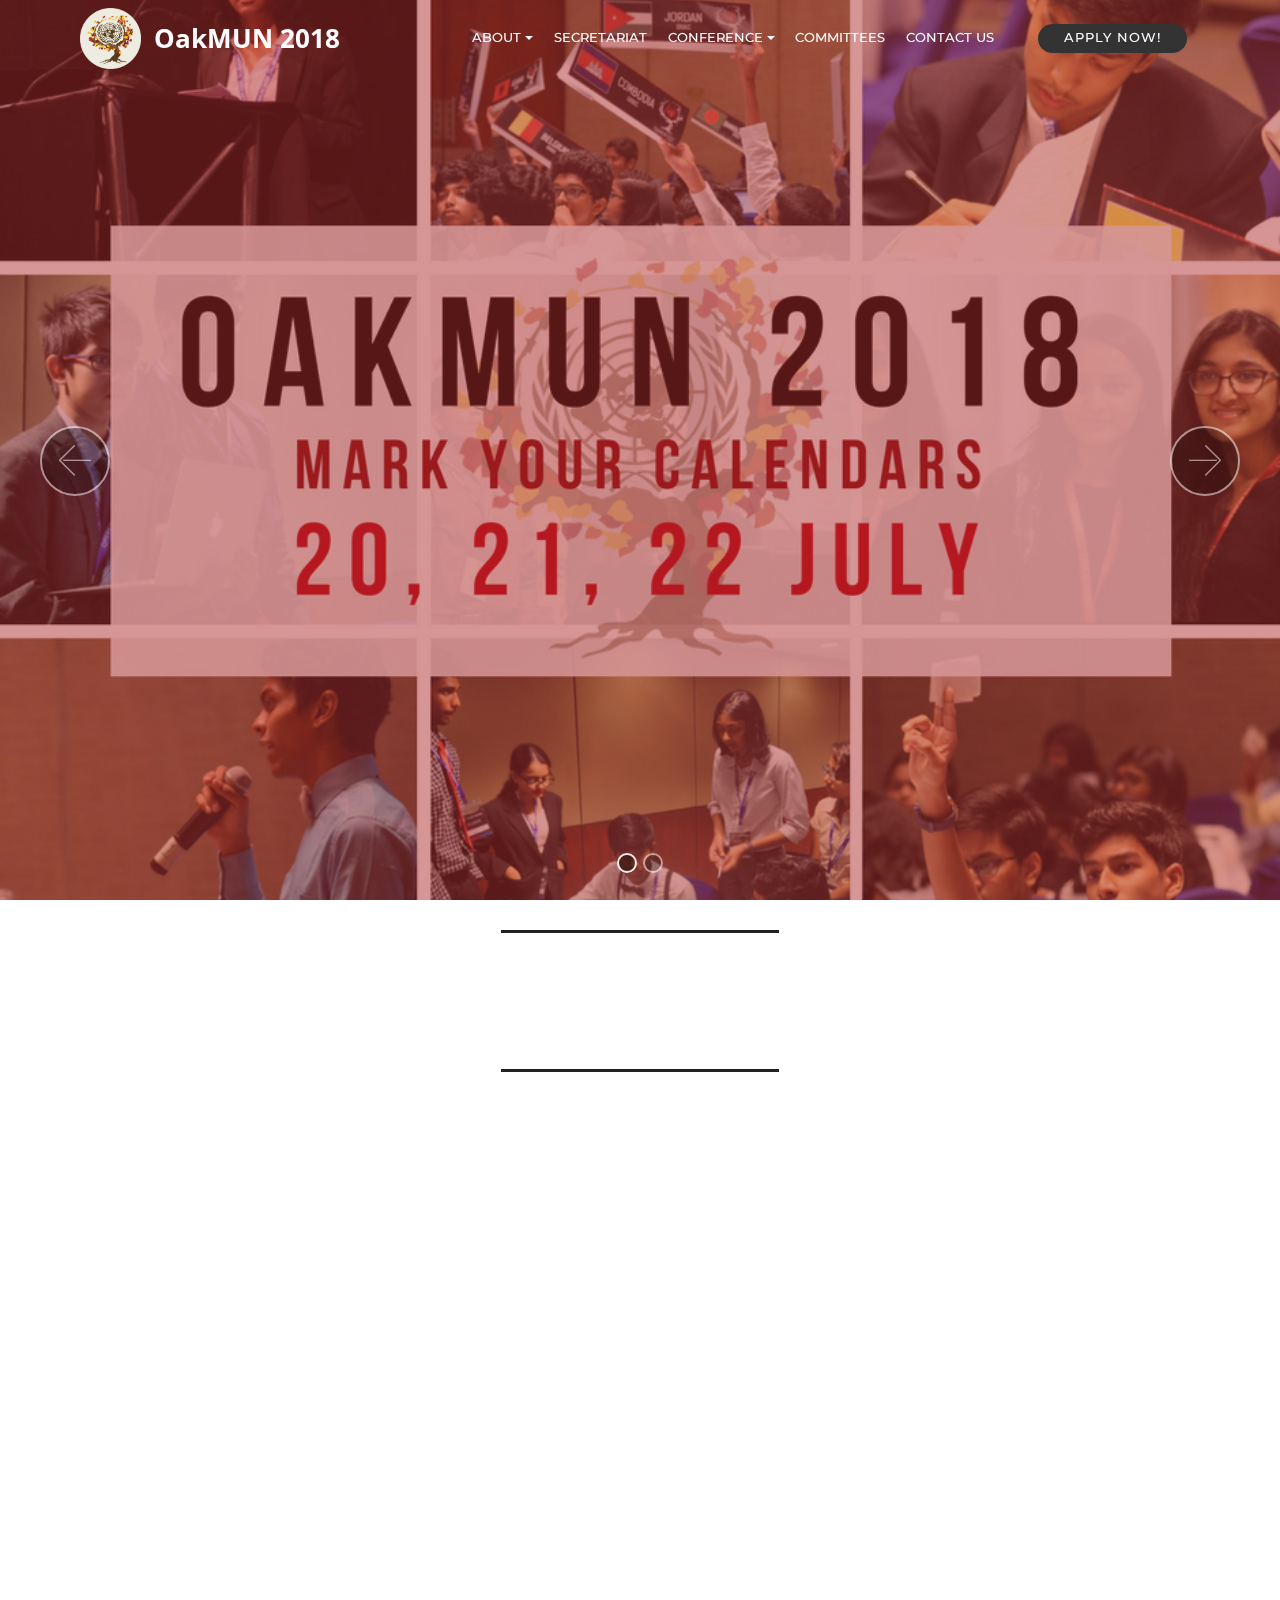
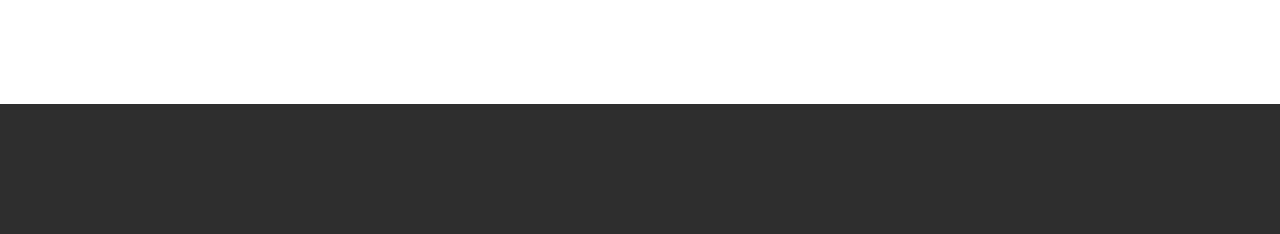
==== commit 8334a7d5: "create github pages" ====
--- a/index.html
+++ b/index.html
@@ -49,11 +49,11 @@
             </div>
         </div>
         <div class="collapse navbar-collapse" id="navbarSupportedContent">
-            <ul class="navbar-nav nav-dropdown" data-app-modern-menu="true"><li class="nav-item dropdown open">
-                    <a class="nav-link link dropdown-toggle text-danger display-4" href="page9.html" data-toggle="dropdown-submenu" aria-expanded="true">
+            <ul class="navbar-nav nav-dropdown" data-app-modern-menu="true"><li class="nav-item dropdown">
+                    <a class="nav-link link dropdown-toggle text-danger display-4" href="page9.html" data-toggle="dropdown-submenu" aria-expanded="false">
                         
                         ABOUT</a><div class="dropdown-menu"><a class="dropdown-item text-danger display-4" href="page9.html">About MUNs</a><a class="dropdown-item text-danger display-4" href="page2.html">About OakMUN</a></div>
-                </li><li class="nav-item"><a class="nav-link link text-danger display-4" href="page3.html" aria-expanded="false">SECRETARIAT</a></li><li class="nav-item dropdown"><a class="nav-link link dropdown-toggle text-danger display-4" href="page4.html" data-toggle="dropdown-submenu" aria-expanded="false">CONFERENCE</a><div class="dropdown-menu"><a class="dropdown-item text-danger display-4" href="page4.html">Venue</a><a class="dropdown-item text-danger display-4" href="page5.html">Schedule</a></div></li><li class="nav-item"><a class="nav-link link text-danger display-4" href="page6.html" aria-expanded="false">COMMITTEES</a></li><li class="nav-item"><a class="nav-link link text-danger display-4" href="page7.html" aria-expanded="false">CONTACT US</a></li>
+                </li><li class="nav-item"><a class="nav-link link text-danger display-4" href="page3.html" aria-expanded="false">SECRETARIAT</a></li><li class="nav-item dropdown open"><a class="nav-link link dropdown-toggle text-danger display-4" href="page4.html" data-toggle="dropdown-submenu" aria-expanded="true">CONFERENCE</a><div class="dropdown-menu"><a class="dropdown-item text-danger display-4" href="page4.html">Venue</a><a class="dropdown-item text-danger display-4" href="page5.html">Schedule</a></div></li><li class="nav-item"><a class="nav-link link text-danger display-4" href="page6.html" aria-expanded="false">COMMITTEES</a></li><li class="nav-item"><a class="nav-link link text-danger display-4" href="page7.html" aria-expanded="false">CONTACT US</a></li>
                 <li class="nav-item">
                     <a class="nav-link link text-danger display-4" href="https://mobirise.com"></a>
                 </li></ul>
@@ -62,7 +62,7 @@
     </nav>
 </section>
 
-<section class="engine"><a href="https://mobirise.ws/o">mobile website builder</a></section><section class="carousel slide cid-qHLxcM05wV" data-interval="false" id="slider1-6">
+<section class="engine"><a href="https://mobirise.ws">Mobirise</a></section><section class="carousel slide cid-qHLxcM05wV" data-interval="false" id="slider1-6">
 
     
 
--- a/assets/mobirise/css/mbr-additional.css
+++ b/assets/mobirise/css/mbr-additional.css
@@ -36,11 +36,11 @@
   font-size: 4.8rem;
 }
 .display-4 {
-  font-family: 'Open Sans Condensed', sans-serif;
-  font-size: 1rem;
+  font-family: 'Montserrat', sans-serif;
+  font-size: 0.8rem;
 }
 .display-4 > .mbr-iconfont {
-  font-size: 1.6rem;
+  font-size: 1.28rem;
 }
 .display-5 {
   font-family: 'Rubik', sans-serif;
@@ -73,9 +73,9 @@
     line-height: calc( 1.4 * (1.7rem + (3 - 1.7) * ((100vw - 20rem) / (48 - 20))));
   }
   .display-4 {
-    font-size: 0.8rem;
-    font-size: calc( 1rem + (1 - 1) * ((100vw - 20rem) / (48 - 20)));
-    line-height: calc( 1.4 * (1rem + (1 - 1) * ((100vw - 20rem) / (48 - 20))));
+    font-size: 0.64rem;
+    font-size: calc( 0.93rem + (0.8 - 0.93) * ((100vw - 20rem) / (48 - 20)));
+    line-height: calc( 1.4 * (0.93rem + (0.8 - 0.93) * ((100vw - 20rem) / (48 - 20))));
   }
   .display-5 {
     font-size: 1.2rem;
@@ -4118,9 +4118,7 @@
   color: #ffffff !important;
 }
 .cid-qHQmR2LFCu {
-  padding-top: 90px;
-  padding-bottom: 90px;
-  background-image: url("../../../assets/images/background5.jpg");
+  background-image: url("../../../assets/images/hyatt-1678x1125.jpg");
 }
 .cid-qHQn1g7KOv {
   padding-top: 30px;
